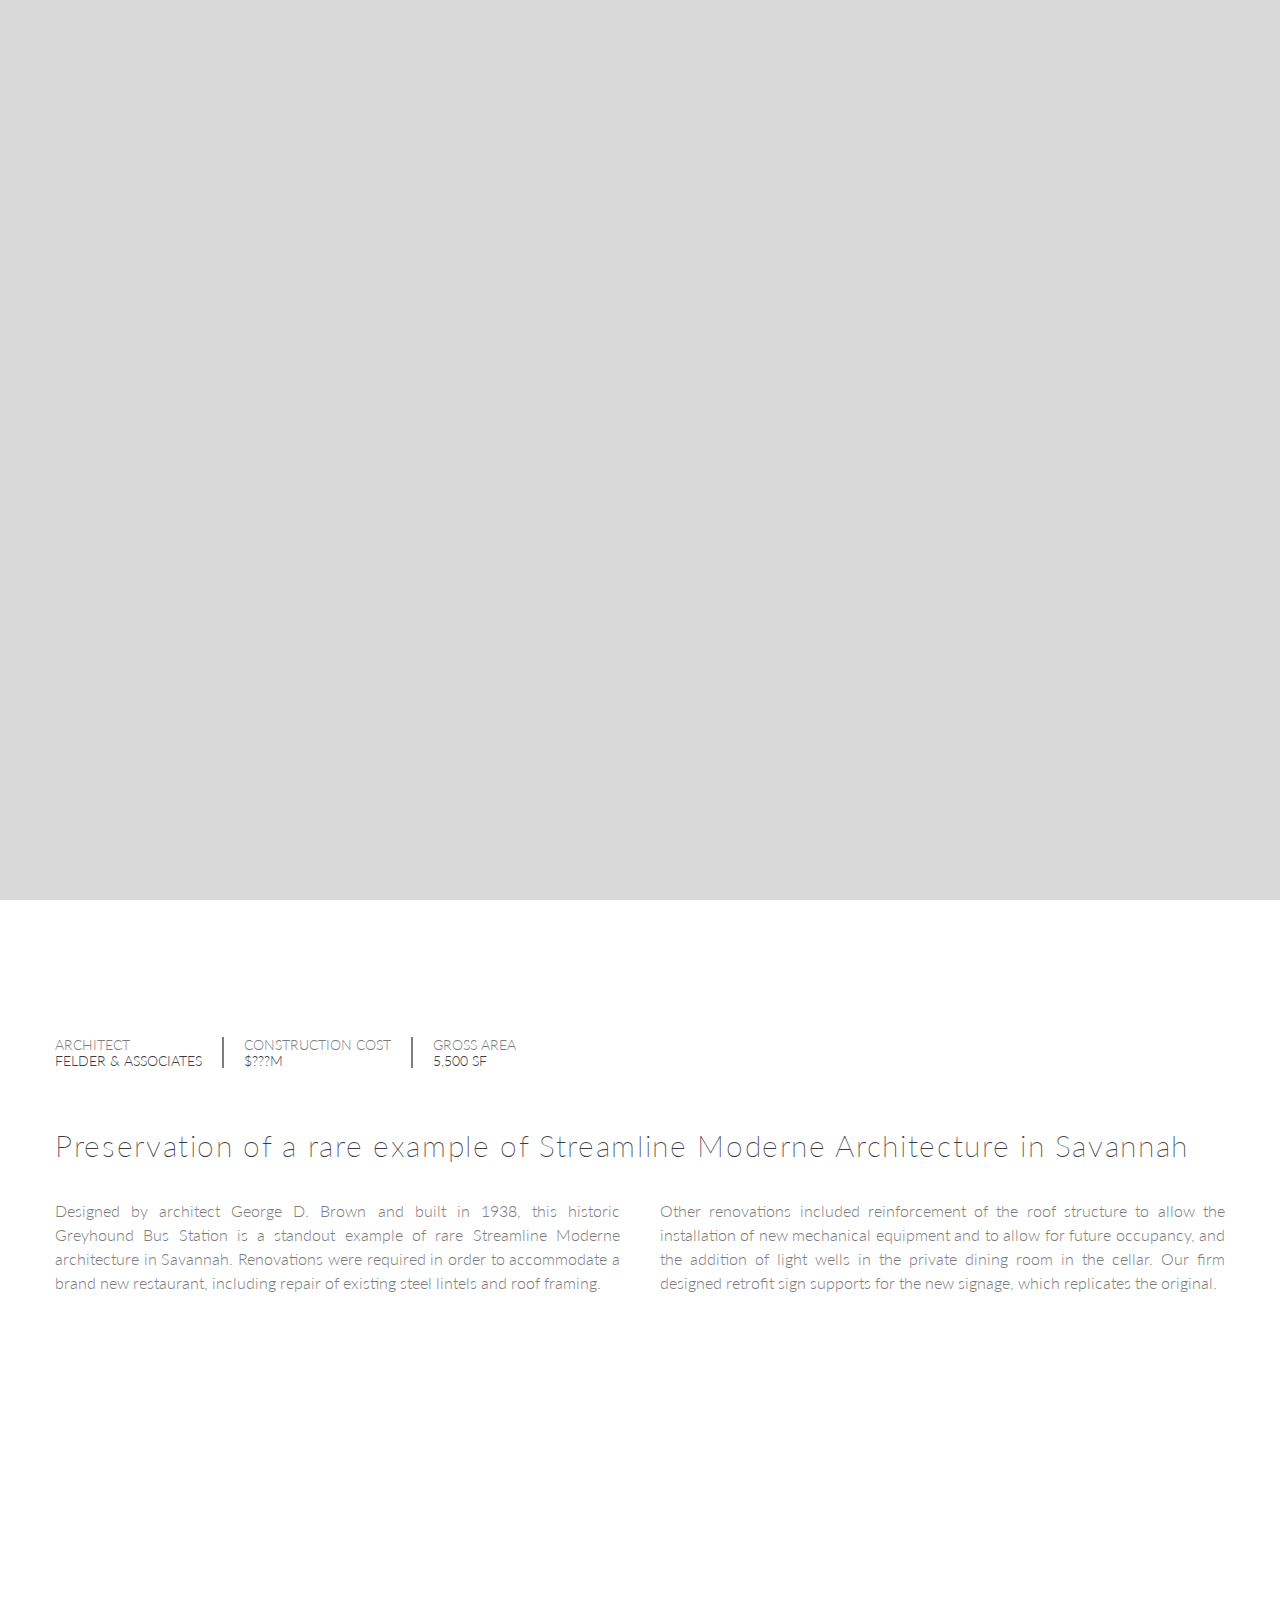
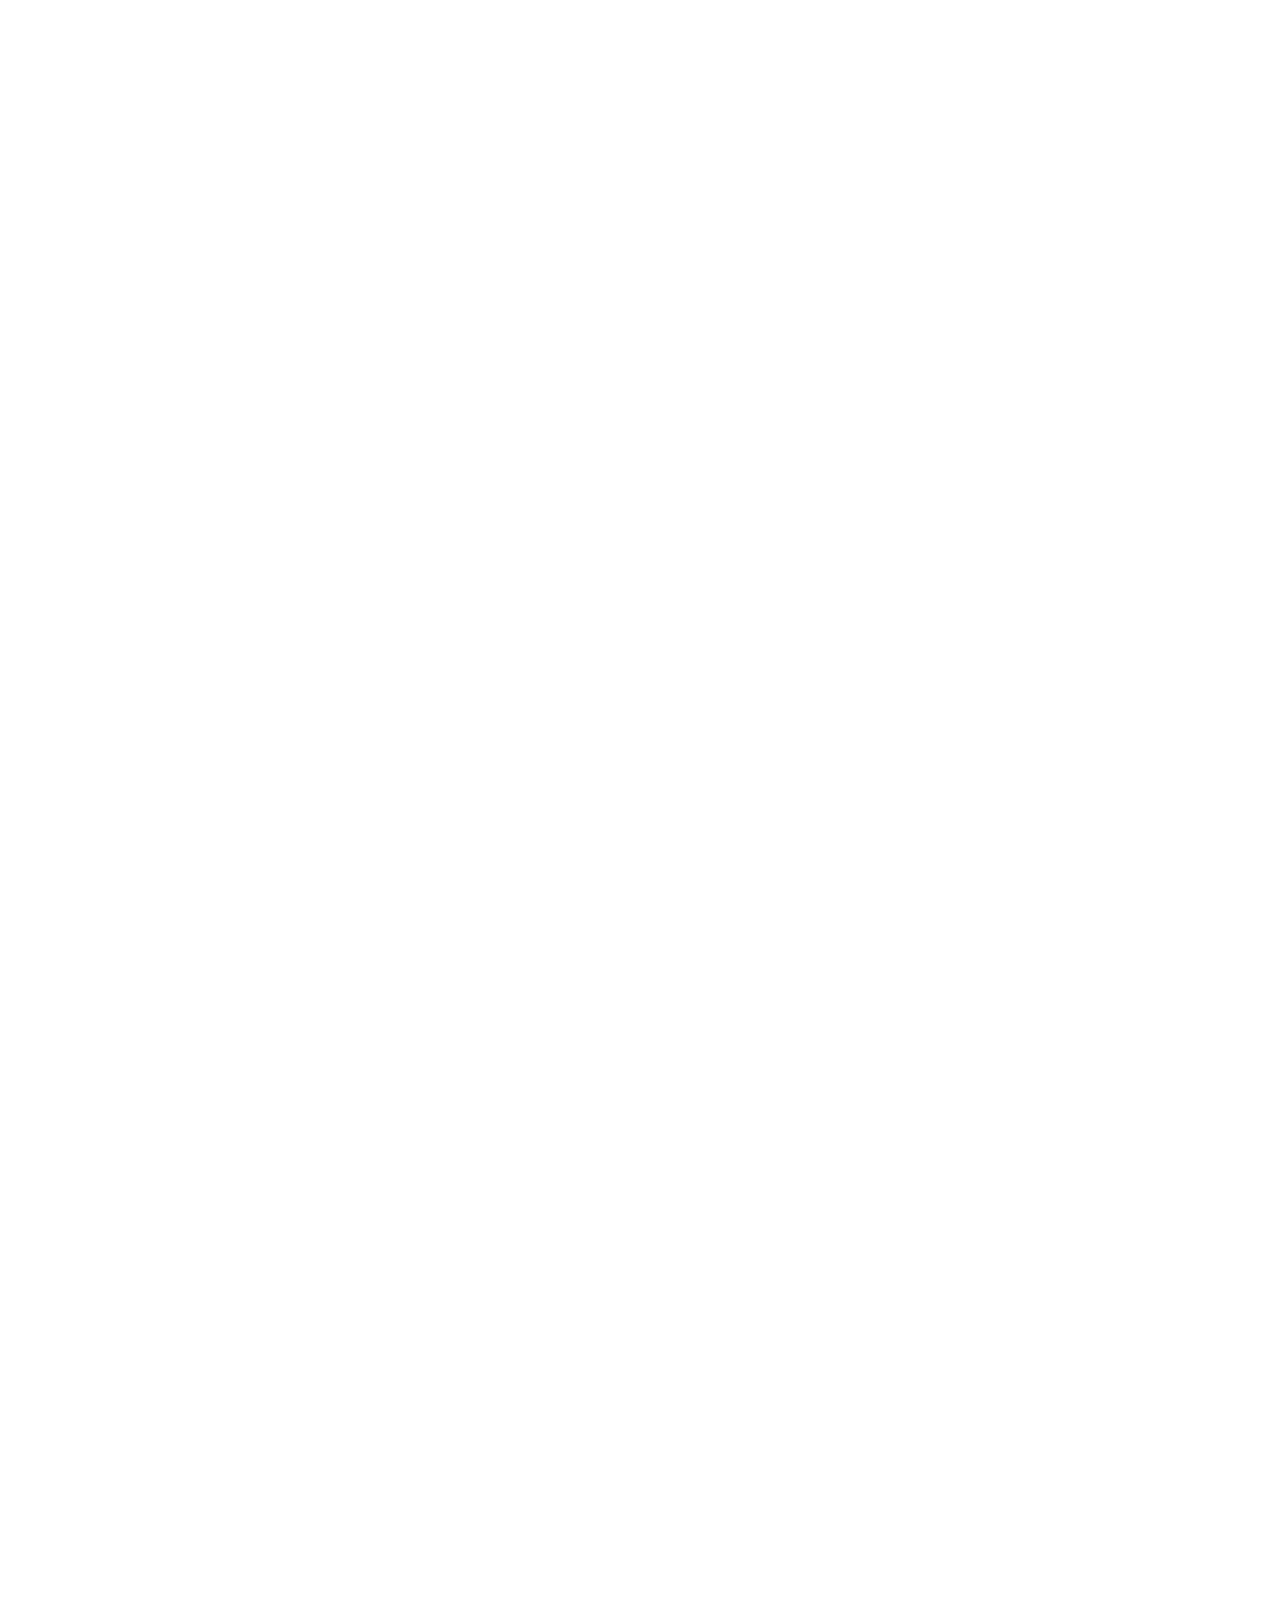
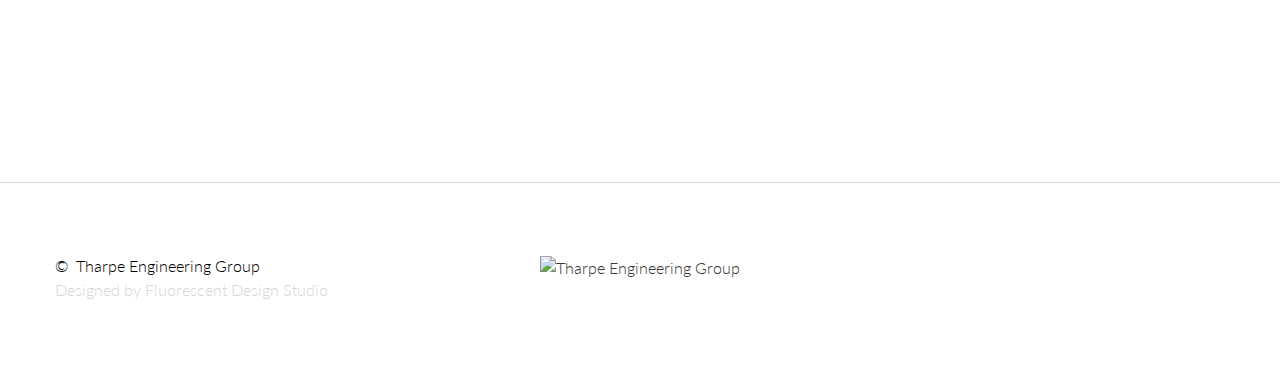
==== projects/the-grey.html @ bbf6b252 "First commit" ====
<!DOCTYPE html>
<html lang="en" class="wide smoothscroll wow-animation"><!-- InstanceBegin template="/Templates/template.dwt" codeOutsideHTMLIsLocked="false" -->
<head>
  	<!-- Site Title -->
  	<!-- InstanceBeginEditable name="doctitle" -->
  	<title>The Grey | Tharpe Engineering Group</title>
  	<!-- InstanceEndEditable -->
    <!-- InstanceBeginEditable name="metaname" -->
    <!-- InstanceEndEditable -->
	<meta name="format-detection" content="telephone=no"/>
	<meta http-equiv="x-ua-compatible" content="IE=Edge"/>
	<meta name="mobile-web-app-capable" content="yes"/>
	<meta name="apple-mobile-web-app-capable" content="yes">
	<meta name="viewport" content="width=device-width, height=device-height, initial-scale=1.0, maximum-scale=1.0, user-scalable=0"/>

  	<!-- Stylesheets -->
  	<link rel="icon" href="../images/favicon.ico" type="image/x-icon">
	<link href='//fonts.googleapis.com/css?family=Lato:200,300,600,700,800%7CPlayfair+Display:400%7CMontserrat:400' rel='stylesheet' type='text/css'>
	<link rel="stylesheet" href="../css/style.css">
    <!-- InstanceBeginEditable name="css" -->
    <link rel="stylesheet" href="../css/projects.css">
	<!-- InstanceEndEditable -->
    
    <!--JS-->
    <!-- InstanceBeginEditable name="js" -->
	<!-- InstanceEndEditable -->
        
    <!--Scripts-->
    <!-- InstanceBeginEditable name="scripts" -->
	<!-- InstanceEndEditable -->
    
    <!--Analytics-->

  	<!--[if lt IE 10]>
  	<script src="../js/html5shiv.min.js"></script>
  	<![endif]-->

	<!-- InstanceBeginEditable name="head" -->
	<!-- InstanceEndEditable -->
    
</head>

<!-- InstanceBeginEditable name="body" -->
<body class="Project" dir="ltr">
<!-- InstanceEndEditable -->
<!-- The Main Wrapper -->
<div class="page">

  	<!--For older internet explorer-->
  	<div class="old-ie" style='background: #212121; padding: 10px 0; box-shadow: 3px 3px 5px 0 rgba(0,0,0,.3); clear: both; text-align:center; position: relative; z-index:1;'>
		<a href="http://windows.microsoft.com/en-US/internet-explorer/.."> <img src="../images/ie8-panel/warning_bar_0000_us.jpg" height="42" width="820" alt="You are using an outdated browser. For a faster, safer browsing experience, upgrade for free today."/></a>
	</div>
  	<!--END block for older internet explorer-->

  	<!--========================================================
                            HEADER
  	=========================================================-->
	<!-- InstanceBeginEditable name="header" -->
    <header>
		<!-- RD Navbar -->
		<div class="rd-navbar-wrap">
			<nav class="rd-navbar active" data-rd-navbar-lg="rd-navbar-static">
				<div class="rd-navbar-inner">
					<!-- RD Navbar Panel -->
					<div class="rd-navbar-panel">

						<!-- RD Navbar Toggle -->
						<button class="rd-navbar-toggle" data-rd-navbar-toggle=".rd-navbar"><span></span></button>
						<!-- END RD Navbar Toggle -->

						<!-- RD Navbar Brand -->
						<div class="rd-navbar-brand">
							<a href="/"><img src="../images/theme/logo.png" alt="Tharpe Engineering Group"/></a>
						</div>
						<!-- END RD Navbar Brand -->

					</div>
					<!-- END RD Navbar Panel -->

					<div class="rd-navbar-nav-wrap">
						<!-- RD Navbar Nav-->
						<ul class="rd-navbar-nav">
							<li><a href="#">About</a></li>
							<li><a href="#">Projects</a></li>
							<li><a href="#">Services</a></li>
							<li><a href="#">Contact</a></li>
						</ul>
						<!-- END RD Navbar Nav -->
					</div>
				</div>
			</nav>
		</div>
		<!-- END RD Navbar -->
	</header>
    <!-- InstanceEndEditable -->
  	<!--========================================================
                            CONTENT
  	=========================================================-->
  	<!-- InstanceBeginEditable name="content" -->
  	<main class="page-content">

		<!-- Project -->
		<div id="fullpage">
         	<div class="full-slide section">
             	<div id="fixed-h1"></div>
                <div class="image" style="background-image:url(../images/projects/the-grey/the-grey-main-01.jpg)"></div>
          	</div>
            <section class="well well-1">
            	<div class="container">
                    <div class="row">
                        <div class="column">
                            <h1><span>The Grey</span></h1>
                            <ul class="facts">
                                <li>
                                    <div class="content"><span>Architect</span><br/><span class="stats">Felder &amp; Associates</span></div>
                                </li>
                                <li>
                                    <div class="content"><span>Construction Cost</span><br/><span class="stats">$???M</span></div>
                                </li>
                                <li>
                                    <div class="content"><span>Gross Area</span><br/><span class="stats">5,500 SF</span></div>
                                </li>
                            </ul>
                        </div>
                    </div>
                    <div class="row">
                        <div class="column medium-12">
                            <div class="row">
                                <div class="column medium-12">
                                    <h2 class="project-subhead">Preservation of a rare example of Streamline Moderne Architecture in Savannah</h2>
                                    <article>
                                        <p>Designed by architect George D. Brown and built in 1938, this historic Greyhound Bus Station is a standout example of rare Streamline Moderne architecture in Savannah. Renovations were required in order to accommodate a brand new restaurant, including repair of existing steel lintels and roof framing.</p> 
                                        <p>Other renovations included reinforcement of the roof structure to allow the installation of new mechanical equipment and to allow for future occupancy, and the addition of light wells in the private dining room in the cellar. Our firm designed retrofit sign supports for the new signage, which replicates the original.</p>
                                    </article>
                                </div>
                            </div>
                        </div>
                    </div>
                    <div class="row">
                        <div class="column">
                            <div class="gallery">
                                <div class="gallery-row gallery-8-4">
                                    <div style="background-image:url(../images/projects/the-grey/the-grey-01.jpg)"></div>
                                    <div style="background-image:url(../images/projects/the-grey/the-grey-02.jpg)"></div>
                                </div>
                                <div class="gallery-row gallery-4-8">
                                    <div style="background-image:url(../images/projects/the-grey/the-grey-03.jpg)"></div>
                                    <div style="background-image:url(../images/projects/the-grey/the-grey-04.jpg)"></div>
                                </div>
                                <div class="gallery-row gallery-8-4">
                                    <div style="background-image:url(../images/projects/the-grey/the-grey-05.jpg)"></div>
                                    <div style="background-image:url(../images/projects/the-grey/the-grey-06.jpg)"></div>
                                </div>
                                <div class="gallery-row gallery-4-8 last-row">
                                    <div style="background-image:url(../images/projects/the-grey/the-grey-07.jpg)"></div>
                                    <div class="last-photo" style="background-image:url(../images/projects/the-grey/the-grey-08.jpg)"></div>
                                </div>
                            </div>
                        </div>
                    </div>
                </div>
            </section>
        </div>
	</main>
  	<!-- InstanceEndEditable -->
  	<!--========================================================
                            	FOOTER
  	==========================================================-->
  	<footer class="page-footer text-center text-md-left">
		<div class="container">
			<div class="row row-sm-justify flow-offset-1">
				<div class="col-xs-12 col-sm-12 col-md-4 col-md-push-2 text-center">
					<div class="rd-navbar-brand">
						<a href="/"><img src="../images/theme/logo-bw.png" alt="Tharpe Engineering Group"/></a>
					</div>
				</div>

				<div class="col-xs-12 col-sm-12 col-md-4 col-md-push-1">
					<p class="copyright"><span class="text-default"> &copy; <span id="copyright-year"></span></span>&nbsp;<a href="/" class="nohover text-default">Tharpe Engineering Group</a><br>
						<a href="mailto:fluorescentdesignstudio@gmail.com" class="text-grayscale-lighten">Designed by Fluorescent Design Studio</a></p>
				</div>
				<div class="col-xs-12 col-sm-12 col-md-4 text-md-right col-md-push-3">
					<ul class="inline-list">
						<li><a href="#" class="icon icon-xs icon-default fa-facebook"></a></li>
					</ul>
				</div>
			</div>
		</div>
	</footer>
</div>
<!-- Core Scripts -->
<script src="../js/core.min.js"></script>
<!-- Additional Functionality Scripts -->
<script src="../js/script.js"></script>
<!-- InstanceBeginEditable name="scripts2" -->
<script type="text/javascript" src="../js/output.js"></script>
<script type="text/javascript" src="../js/bundle.js"></script>
<script type="text/javascript" src="../js/jquery.easings.min.js"></script>
<script type="text/javascript" src="../js/jquery.fullPage.js"></script>
<script type="text/javascript" src="../js/jquery.onScreen.min.js"></script>
<!-- InstanceEndEditable -->

</body>
<!-- InstanceEnd --></html>
---- css/style.css ----
@charset "UTF-8";
/*
* @package      Style
* @description  This package holds all common style declarations
*               of the site
*/
@-webkit-keyframes sprite-animation {
  from {
    background-position: 0 0;
  }
}
@keyframes sprite-animation {
  from {
    background-position: 0 0;
  }
}
/*
* @section      Normalize
*
* @description  Resets default browser styling
*
* @link         http://github.com/necolas/normalize.css
* @license      MIT license - http://opensource.org/licenses/MIT
* @version      3.0.3
* @revision     1.0
*/
html, body, div, span, applet, object, iframe,
h1, h2, h3, h4, h5, h6, p, blockquote, pre,
a, abbr, acronym, address, big, cite, code,
del, dfn, em, img, ins, kbd, q, s, samp,
small, strike, strong, sub, sup, tt, var,
b, u, i, center,
dl, dt, dd, ol, ul, li,
fieldset, form, label, legend,
table, caption, tbody, tfoot, thead, tr, th, td,
article, aside, canvas, details, embed,
figure, figcaption, footer, header, hgroup,
menu, nav, output, ruby, section, summary,
time, mark, audio, video, button, input, textarea {
  margin: 0;
  padding: 0;
  border: 0;
  font: inherit;
  vertical-align: top;
}

article, aside, details, figcaption, figure,
footer, header, hgroup, menu, nav, main, time, section {
  display: block;
}

ol, ul {
  list-style: none;
}

blockquote {
  color: #434345;
  border: none;
  font-size: 18.75px;
}

.quote-1 {
  padding: 0 0 0 55px;
  line-height: 26px;
  position: relative;
}

blockquote q {
  font-size: 17px;
  color: #9b9b9b;
  font-style: italic;
}

blockquote:before, blockquote:after,
q:before, q:after {
  content: '';
}

.quote-1:before {
  position: absolute;
  top: 13px;
  left: 0;
  content: "";
  display: inline-block;
  width: 40px;
  height: 2px;
  background-color: #b4d6f1;
}

.reveal-flex {
  display: -ms-flexbox !important;
  display: -webkit-flex !important;
  display: flex !important;
}

table {
  border-collapse: collapse;
  border-spacing: 0;
}

button, input, textarea, select {
  display: inline-block;
  -webkit-appearance: none;
  outline: none;
  color: inherit;
  overflow: visible;
  background-color: transparent;
  box-shadow: none;
  border-radius: 0;
}

button,
input[type='button'],
input[type='submit'] {
  cursor: pointer;
}

/*
* @bugfix input text-overflow padding ignore
* @affected lt IE11
*/
.lt-ie11 input {
  border-left: 1px solid transparent;
  border-right: 1px solid transparent;
  border-bottom-left-radius: 1px !important;
}

*,
*:before,
*:after {
  box-sizing: border-box;
}

a,
a[href^="tel:"],
a[href^="callto:"] {
  font: inherit;
  color: inherit;
  text-decoration: none;
}
a:focus,
a[href^="tel:"]:focus,
a[href^="callto:"]:focus {
  outline: none;
}

img {
  max-width: 100%;
  height: auto;
}
.img-thumbnail {
  border: 13px solid #25262f;
  padding: 0;
  box-shadow: 0 16px 32px 8px rgba(0, 0, 0, 0.2);
}

.thumbnail-gallery {
  position: relative;
  margin-bottom: 0;
}

.thumbnail-gallery img {
  width: 100%;
  height: auto;
}

.thumbnail-gallery img {
  position: relative;
  transition: 350ms;
}

.thumbnail-gallery:hover img {
  box-shadow: 0 5px 23px 0 rgba(0, 0, 0, 0.15);
  -webkit-transform: scale(1.05);
  transform: scale(1.05);
  will-change: contents;
  z-index: 2;
}

.thumbnail-variant-2 {
  position: relative;
  max-width: 352px;
  margin-left: auto;
  margin-right: auto;
}
.thumbnail-variant-2 img {
  display: inline-block;
  width: 100%;
  height: auto;
  box-shadow: 0 16px 32px 8px rgba(0, 0, 0, 0.2);
}
@media (min-width: 1200px) {
  .thumbnail-variant-2 img {
    width: auto;
  }
}
.thumbnail-variant-2 .caption {
  position: relative;
  padding: 22px 15px 26px 15px;
  max-height: 159px;
  background-color: #fff;
}
@media (min-width: 1200px) {
  .thumbnail-variant-2 .caption {
    position: absolute;
    bottom: -52px;
    right: 0;
    display: -ms-flexbox;
    display: -webkit-flex;
    display: flex;
    -webkit-flex-direction: column;
    -ms-flex-direction: column;
    flex-direction: column;
    -webkit-justify-content: center;
    -ms-flex-pack: center;
    justify-content: center;
    width: 263px;
    padding: 22px 15px 26px 40px;
  }
}

.caption a:hover, .caption a:focus {
  color: #b4d6f1;
  text-decoration: none;
}

.caption p {
  margin: 5px 0px 0px 0px;
}

.caption hr {
  margin: 10px 0px 0px 0px;
  width: 100px;
  display: inline-block;
  border: none;
  border-top: 2px solid #b4d6f1;
}


.range-condensed {
  margin-left: 0;
  margin-right: 0;
}

@media (min-width: 480px) {
  .range {
    display: -ms-flexbox;
    display: -webkit-flex;
    display: flex;
    -ms-flex: 0 1 auto;
    -webkit-flex: 0 1 auto;
    flex: 0 1 auto;
    -webkit-flex-direction: row;
    -ms-flex-direction: row;
    flex-direction: row;
    -webkit-flex-wrap: wrap;
    -ms-flex-wrap: wrap;
    flex-wrap: wrap;
  }
}

a, button, input {
  transition: .3s all ease;
}

/*
* @section      Page Layouts
* @description  This section holds style declarations of all
*               included page layouts
*/
.page {
  overflow: hidden;
}

/*
* @subsection Boxed Layout
*/
html.boxed body {
  background: #444;
}
html.boxed .page {
  background: #fff;
  box-shadow: 0 0 0 rgba(0, 0, 0, 0.12), 3px 4px 8px 0px rgba(0, 0, 0, 0.11);
  max-width: 1920px;
  margin-left: auto;
  margin-right: auto;
}

/*
* @section      TM Grid System
*
* @description  A powerful and flexible css flex grid system
*
* @author       Evgeniy Gusarov
* @link         https://ua.linkedin.com/pub/evgeniy-gusarov/8a/a40/54a
* @version      1.0.0
*/
.container {
  margin-right: auto;
  margin-left: auto;
  padding-left: 15px;
  padding-right: 15px;
  min-width: 300px;
  max-width: 480px;
}
@media (min-width: 768px) {
  .container {
    max-width: 750px;
  }
}
@media (min-width: 992px) {
  .container {
    max-width: 970px;
  }
}
@media (min-width: 1200px) {
  .container {
    max-width: 1200px;
  }
}

.container-fluid {
  margin-right: auto;
  margin-left: auto;
  padding-left: 30px;
  padding-right: 30px;
  max-width: 2048px;
}

.row {
  margin-left: -15px;
  margin-right: -15px;
}

[class*='col-'] {
  padding-left: 15px;
  padding-right: 15px;
}

html.lt-ie10 * + [class*='col-'],
html.lt-ie10 * + .row,
* + [class*='col-'],
* + .row {
  margin-top: 30px;
}

html.lt-ie10 .row-no-gutter, .row-no-gutter {
  margin-left: 0;
  margin-right: 0;
}
html.lt-ie10 .row-no-gutter > [class*='col'], .row-no-gutter > [class*='col'] {
  padding-left: 0;
  padding-right: 0;
}
html.lt-ie10 .row-no-gutter > * + [class*='col'], .row-no-gutter > * + [class*='col'] {
  margin-top: 0;
}

@media (min-width: 480px) {
  * + [class*='col-xs-'] {
    margin-top: 0;
  }

  .row {
    display: -ms-flexbox;
    display: -webkit-flex;
    display: flex;
    -ms-flex: 0 1 auto;
    -webkit-flex: 0 1 auto;
    flex: 0 1 auto;
    -webkit-flex-direction: row;
    -ms-flex-direction: row;
    flex-direction: row;
    -webkit-flex-wrap: wrap;
    -ms-flex-wrap: wrap;
    -ms-flex-flow: row wrap;
    flex-wrap: wrap;
  }

  .row > [class*='col'] {
    -ms-flex: 0 0 auto;
    -webkit-flex: 0 0 auto;
    flex: 0 0 auto;
	-webkit-flex-basis: 100%;
    -ms-flex-preferred-size: 100%;
    flex-basis: 100%;
    max-width: 100%;
  }

  .row-xs-center {
    -webkit-justify-content: center;
    -ms-flex-pack: center;
    justify-content: center;
  }

  .row-xs-left {
    -webkit-justify-content: flex-start;
    -ms-flex-pack: start;
    justify-content: flex-start;
  }

  .row-xs-right {
    -webkit-justify-content: flex-end;
    -ms-flex-pack: end;
    justify-content: flex-end;
  }

  .row-xs-justify {
    -webkit-justify-content: space-between;
    -ms-flex-pack: justify;
    justify-content: space-between;
  }

  .row-xs-around {
    -webkit-justify-content: space-around;
    -ms-flex-pack: distribute;
    justify-content: space-around;
  }

  .row-xs-top {
    -webkit-align-items: flex-start;
    -ms-flex-align: start;
    align-items: flex-start;
  }

  .row-xs {
    -webkit-flex-direction: row;
    -ms-flex-direction: row;
    flex-direction: row;
  }

  .row-xs-reverse {
    -webkit-flex-direction: row-reverse;
    -ms-flex-direction: row-reverse;
    flex-direction: row-reverse;
  }

  .row-xs-middle {
    -webkit-align-items: center;
    -ms-flex-align: center;
    align-items: center;
  }

  .row-xs-bottom {
    -webkit-align-items: flex-end;
    -ms-flex-align: end;
    align-items: flex-end;
  }

  .col-xs-top {
    -webkit-align-self: flex-start;
    -ms-flex-item-align: start;
    align-self: flex-start;
  }

  .col-xs-middle {
    -webkit-align-self: center;
    -ms-flex-item-align: center;
    align-self: center;
  }

  .col-xs-bottom {
    -webkit-align-self: flex-end;
    -ms-flex-item-align: end;
    align-self: flex-end;
  }

  .row > .col-xs-preffix-0 {
    margin-left: 0%;
  }
  .row > .col-xs-1 {
    -webkit-flex-basis: 8.33333%;
    -ms-flex-preferred-size: 8.33333%;
    flex-basis: 8.33333%;
    max-width: 8.33333%;
  }
  .row > .col-xs-preffix-1 {
    margin-left: 8.33333%;
  }
  .row > .col-xs-push-1 {
    -webkit-order: 1;
    -ms-flex-order: 1;
    order: 1;
  }
  .row > .col-xs-2 {
    -webkit-flex-basis: 16.66667%;
    -ms-flex-preferred-size: 16.66667%;
    flex-basis: 16.66667%;
    max-width: 16.66667%;
  }
  .row > .col-xs-preffix-2 {
    margin-left: 16.66667%;
  }
  .row > .col-xs-push-2 {
    -webkit-order: 2;
    -ms-flex-order: 2;
    order: 2;
  }
  .row > .col-xs-3 {
    -webkit-flex-basis: 25%;
    -ms-flex-preferred-size: 25%;
    flex-basis: 25%;
    max-width: 25%;
  }
  .row > .col-xs-preffix-3 {
    margin-left: 25%;
  }
  .row > .col-xs-push-3 {
    -webkit-order: 3;
    -ms-flex-order: 3;
    order: 3;
  }
  .row > .col-xs-4 {
    -webkit-flex-basis: 33.33334%;
    -ms-flex-preferred-size: 33.33334%;
    flex-basis: 33.33334%;
    max-width: 33.33334%;
  }
  .row > .col-xs-preffix-4 {
    margin-left: 33.33333%;
  }
  .row > .col-xs-push-4 {
    -webkit-order: 4;
    -ms-flex-order: 4;
    order: 4;
  }
  .row > .col-xs-5 {
    -webkit-flex-basis: 41.66667%;
    -ms-flex-preferred-size: 41.66667%;
    flex-basis: 41.66667%;
    max-width: 41.66667%;
  }
  .row > .col-xs-preffix-5 {
    margin-left: 41.66667%;
  }
  .row > .col-xs-push-5 {
    -webkit-order: 5;
    -ms-flex-order: 5;
    order: 5;
  }
  .row > .col-xs-6 {
    -webkit-flex-basis: 50%;
    -ms-flex-preferred-size: 50%;
    flex-basis: 50%;
    max-width: 50%;
  }
  .row > .col-xs-preffix-6 {
    margin-left: 50%;
  }
  .row > .col-xs-push-6 {
    -webkit-order: 6;
    -ms-flex-order: 6;
    order: 6;
  }
  .row > .col-xs-7 {
    -webkit-flex-basis: 58.33333%;
    -ms-flex-preferred-size: 58.33333%;
    flex-basis: 58.33333%;
    max-width: 58.33333%;
  }
  .row > .col-xs-preffix-7 {
    margin-left: 58.33333%;
  }
  .row > .col-xs-push-7 {
    -webkit-order: 7;
    -ms-flex-order: 7;
    order: 7;
  }
  .row > .col-xs-8 {
    -webkit-flex-basis: 66.66667%;
    -ms-flex-preferred-size: 66.66667%;
    flex-basis: 66.66667%;
    max-width: 66.66667%;
  }
  .row > .col-xs-preffix-8 {
    margin-left: 66.66667%;
  }
  .row > .col-xs-push-8 {
    -webkit-order: 8;
    -ms-flex-order: 8;
    order: 8;
  }
  .row > .col-xs-9 {
    -webkit-flex-basis: 75%;
    -ms-flex-preferred-size: 75%;
    flex-basis: 75%;
    max-width: 75%;
  }
  .row > .col-xs-preffix-9 {
    margin-left: 75%;
  }
  .row > .col-xs-push-9 {
    -webkit-order: 9;
    -ms-flex-order: 9;
    order: 9;
  }
  .row > .col-xs-10 {
    -webkit-flex-basis: 83.33333%;
    -ms-flex-preferred-size: 83.33333%;
    flex-basis: 83.33333%;
    max-width: 83.33333%;
  }
  .row > .col-xs-preffix-10 {
    margin-left: 83.33333%;
  }
  .row > .col-xs-push-10 {
    -webkit-order: 10;
    -ms-flex-order: 10;
    order: 10;
  }
  .row > .col-xs-11 {
    -webkit-flex-basis: 91.66667%;
    -ms-flex-preferred-size: 91.66667%;
    flex-basis: 91.66667%;
    max-width: 91.66667%;
  }
  .row > .col-xs-preffix-11 {
    margin-left: 91.66667%;
  }
  .row > .col-xs-push-11 {
    -webkit-order: 11;
    -ms-flex-order: 11;
    order: 11;
  }
  .row > .col-xs-12 {
    -webkit-flex-basis: 100%;
    -ms-flex-preferred-size: 100%;
    flex-basis: 100%;
    max-width: 100%;
  }
  .row > .col-xs-preffix-12 {
    margin-left: 100%;
  }
  .row > .col-xs-push-12 {
    -webkit-order: 12;
    -ms-flex-order: 12;
    order: 12;
  }
}
@media (min-width: 768px) {
  * + [class*='col-sm-'] {
    margin-top: 0;
  }

  .row-sm-center {
    -webkit-justify-content: center;
    -ms-flex-pack: center;
    justify-content: center;
  }

  .row-sm-left {
    -webkit-justify-content: flex-start;
    -ms-flex-pack: start;
    justify-content: flex-start;
  }

  .row-sm-right {
    -webkit-justify-content: flex-end;
    -ms-flex-pack: end;
    justify-content: flex-end;
  }

  .row-sm-justify {
    -webkit-justify-content: space-between;
    -ms-flex-pack: justify;
    justify-content: space-between;
  }

  .row-sm-around {
    -webkit-justify-content: space-around;
    -ms-flex-pack: distribute;
    justify-content: space-around;
  }

  .row-sm-top {
    -webkit-align-items: flex-start;
    -ms-flex-align: start;
    align-items: flex-start;
  }

  .row-sm {
    -webkit-flex-direction: row;
    -ms-flex-direction: row;
    flex-direction: row;
  }

  .row-sm-reverse {
    -webkit-flex-direction: row-reverse;
    -ms-flex-direction: row-reverse;
    flex-direction: row-reverse;
  }

  .row-sm-middle {
    -webkit-align-items: center;
    -ms-flex-align: center;
    align-items: center;
  }

  .row-sm-bottom {
    -webkit-align-items: flex-end;
    -ms-flex-align: end;
    align-items: flex-end;
  }

  .col-sm-top {
    -webkit-align-self: flex-start;
    -ms-flex-item-align: start;
    align-self: flex-start;
  }

  .col-sm-middle {
    -webkit-align-self: center;
    -ms-flex-item-align: center;
    align-self: center;
  }

  .col-sm-bottom {
    -webkit-align-self: flex-end;
    -ms-flex-item-align: end;
    align-self: flex-end;
  }

  .row > .col-sm-preffix-0 {
    margin-left: 0%;
  }
  .row > .col-sm-1 {
    -webkit-flex-basis: 8.33333%;
    -ms-flex-preferred-size: 8.33333%;
    flex-basis: 8.33333%;
    max-width: 8.33333%;
  }
  .row > .col-sm-preffix-1 {
    margin-left: 8.33333%;
  }
  .row > .col-sm-push-1 {
    -webkit-order: 1;
    -ms-flex-order: 1;
    order: 1;
  }
  .row > .col-sm-2 {
    -webkit-flex-basis: 16.66667%;
    -ms-flex-preferred-size: 16.66667%;
    flex-basis: 16.66667%;
    max-width: 16.66667%;
  }
  .row > .col-sm-preffix-2 {
    margin-left: 16.66667%;
  }
  .row > .col-sm-push-2 {
    -webkit-order: 2;
    -ms-flex-order: 2;
    order: 2;
  }
  .row > .col-sm-3 {
    -webkit-flex-basis: 25%;
    -ms-flex-preferred-size: 25%;
    flex-basis: 25%;
    max-width: 25%;
  }
  .row > .col-sm-preffix-3 {
    margin-left: 25%;
  }
  .row > .col-sm-push-3 {
    -webkit-order: 3;
    -ms-flex-order: 3;
    order: 3;
  }
  .row > .col-sm-4 {
    -webkit-flex-basis: 33.33334%;
    -ms-flex-preferred-size: 33.33334%;
    flex-basis: 33.33334%;
    max-width: 33.33334%;
  }
  .row > .col-sm-preffix-4 {
    margin-left: 33.33333%;
  }
  .row > .col-sm-push-4 {
    -webkit-order: 4;
    -ms-flex-order: 4;
    order: 4;
  }
  .row > .col-sm-5 {
    -webkit-flex-basis: 41.66667%;
    -ms-flex-preferred-size: 41.66667%;
    flex-basis: 41.66667%;
    max-width: 41.66667%;
  }
  .row > .col-sm-preffix-5 {
    margin-left: 41.66667%;
  }
  .row > .col-sm-push-5 {
    -webkit-order: 5;
    -ms-flex-order: 5;
    order: 5;
  }
  .row > .col-sm-6 {
    -webkit-flex-basis: 50%;
    -ms-flex-preferred-size: 50%;
    flex-basis: 50%;
    max-width: 50%;
    display: inline-block !important;
  }
  .row > .col-sm-preffix-6 {
    margin-left: 50%;
  }
  .row > .col-sm-push-6 {
    -webkit-order: 6;
    -ms-flex-order: 6;
    order: 6;
  }
  .row > .col-sm-7 {
    -webkit-flex-basis: 58.33333%;
    -ms-flex-preferred-size: 58.33333%;
    flex-basis: 58.33333%;
    max-width: 58.33333%;
  }
  .row > .col-sm-preffix-7 {
    margin-left: 58.33333%;
  }
  .row > .col-sm-push-7 {
    -webkit-order: 7;
    -ms-flex-order: 7;
    order: 7;
  }
  .row > .col-sm-8 {
    -webkit-flex-basis: 66.66667%;
    -ms-flex-preferred-size: 66.66667%;
    flex-basis: 66.66667%;
    max-width: 66.66667%;
  }
  .row > .col-sm-preffix-8 {
    margin-left: 66.66667%;
  }
  .row > .col-sm-push-8 {
    -webkit-order: 8;
    -ms-flex-order: 8;
    order: 8;
  }
  .row > .col-sm-9 {
    -webkit-flex-basis: 75%;
    -ms-flex-preferred-size: 75%;
    flex-basis: 75%;
    max-width: 75%;
  }
  .row > .col-sm-preffix-9 {
    margin-left: 75%;
  }
  .row > .col-sm-push-9 {
    -webkit-order: 9;
    -ms-flex-order: 9;
    order: 9;
  }
  .row > .col-sm-10 {
    -webkit-flex-basis: 83.33333%;
    -ms-flex-preferred-size: 83.33333%;
    flex-basis: 83.33333%;
    max-width: 83.33333%;
  }
  .row > .col-sm-preffix-10 {
    margin-left: 83.33333%;
  }
  .row > .col-sm-push-10 {
    -webkit-order: 10;
    -ms-flex-order: 10;
    order: 10;
  }
  .row > .col-sm-11 {
    -webkit-flex-basis: 91.66667%;
    -ms-flex-preferred-size: 91.66667%;
    flex-basis: 91.66667%;
    max-width: 91.66667%;
  }
  .row > .col-sm-preffix-11 {
    margin-left: 91.66667%;
  }
  .row > .col-sm-push-11 {
    -webkit-order: 11;
    -ms-flex-order: 11;
    order: 11;
  }
  .row > .col-sm-12 {
    -webkit-flex-basis: 100%;
    -ms-flex-preferred-size: 100%;
    flex-basis: 100%;
    max-width: 100%;
  }
  .row > .col-sm-preffix-12 {
    margin-left: 100%;
  }
  .row > .col-sm-push-12 {
    -webkit-order: 12;
    -ms-flex-order: 12;
    order: 12;
  }
}
@media (min-width: 992px) {
  * + [class*='col-md-'] {
    margin-top: 0;
  }

  .row-md-center {
    -webkit-justify-content: center;
    -ms-flex-pack: center;
    justify-content: center;
  }

  .row-md-left {
    -webkit-justify-content: flex-start;
    -ms-flex-pack: start;
    justify-content: flex-start;
  }

  .row-md-right {
    -webkit-justify-content: flex-end;
    -ms-flex-pack: end;
    justify-content: flex-end;
  }

  .row-md-justify {
    -webkit-justify-content: space-between;
    -ms-flex-pack: justify;
    justify-content: space-between;
  }

  .row-md-around {
    -webkit-justify-content: space-around;
    -ms-flex-pack: distribute;
    justify-content: space-around;
  }

  .row-md-top {
    -webkit-align-items: flex-start;
    -ms-flex-align: start;
    align-items: flex-start;
  }

  .row-md {
    -webkit-flex-direction: row;
    -ms-flex-direction: row;
    flex-direction: row;
  }

  .row-md-reverse {
    -webkit-flex-direction: row-reverse;
    -ms-flex-direction: row-reverse;
    flex-direction: row-reverse;
  }

  .row-md-middle {
    -webkit-align-items: center;
    -ms-flex-align: center;
    align-items: center;
  }

  .row-md-bottom {
    -webkit-align-items: flex-end;
    -ms-flex-align: end;
    align-items: flex-end;
  }

  .col-md-top {
    -webkit-align-self: flex-start;
    -ms-flex-item-align: start;
    align-self: flex-start;
  }

  .col-md-middle {
    -webkit-align-self: center;
    -ms-flex-item-align: center;
    align-self: center;
  }

  .col-md-bottom {
    -webkit-align-self: flex-end;
    -ms-flex-item-align: end;
    align-self: flex-end;
  }

  .row > .col-md-preffix-0 {
    margin-left: 0%;
  }
  .row > .col-md-1 {
    -webkit-flex-basis: 8.33333%;
    -ms-flex-preferred-size: 8.33333%;
    flex-basis: 8.33333%;
    max-width: 8.33333%;
  }
  .row > .col-md-preffix-1 {
    margin-left: 8.33333%;
  }
  .row > .col-md-push-1 {
    -webkit-order: 1;
    -ms-flex-order: 1;
    order: 1;
  }
  .row > .col-md-2 {
    -webkit-flex-basis: 16.66667%;
    -ms-flex-preferred-size: 16.66667%;
    flex-basis: 16.66667%;
    max-width: 16.66667%;
  }
  .row > .col-md-preffix-2 {
    margin-left: 16.66667%;
  }
  .row > .col-md-push-2 {
    -webkit-order: 2;
    -ms-flex-order: 2;
    order: 2;
  }
  .row > .col-md-3 {
    -webkit-flex-basis: 25%;
    -ms-flex-preferred-size: 25%;
    flex-basis: 25%;
    max-width: 25%;
  }
  .row > .col-md-preffix-3 {
    margin-left: 25%;
  }
  .row > .col-md-push-3 {
    -webkit-order: 3;
    -ms-flex-order: 3;
    order: 3;
  }
  .row > .col-md-4 {
    -webkit-flex-basis: 33.33334%;
    -ms-flex-preferred-size: 33.33334%;
    flex-basis: 33.33334%;
    max-width: 33.33334%;
  }
  .row > .col-md-preffix-4 {
    margin-left: 33.33333%;
  }
  .row > .col-md-push-4 {
    -webkit-order: 4;
    -ms-flex-order: 4;
    order: 4;
  }
  .row > .col-md-5 {
    -webkit-flex-basis: 41.66667%;
    -ms-flex-preferred-size: 41.66667%;
    flex-basis: 41.66667%;
    max-width: 41.66667%;
  }
  .row > .col-md-preffix-5 {
    margin-left: 41.66667%;
  }
  .row > .col-md-push-5 {
    -webkit-order: 5;
    -ms-flex-order: 5;
    order: 5;
  }
  .row > .col-md-6 {
    -webkit-flex-basis: 50%;
    -ms-flex-preferred-size: 50%;
    flex-basis: 50%;
    max-width: 50%;
  }
  .row > .col-md-preffix-6 {
    margin-left: 50%;
  }
  .row > .col-md-push-6 {
    -webkit-order: 6;
    -ms-flex-order: 6;
    order: 6;
  }
  .row > .col-md-7 {
    -webkit-flex-basis: 58.33333%;
    -ms-flex-preferred-size: 58.33333%;
    flex-basis: 58.33333%;
    max-width: 58.33333%;
  }
  .row > .col-md-preffix-7 {
    margin-left: 58.33333%;
  }
  .row > .col-md-push-7 {
    -webkit-order: 7;
    -ms-flex-order: 7;
    order: 7;
  }
  .row > .col-md-8 {
    -webkit-flex-basis: 66.66667%;
    -ms-flex-preferred-size: 66.66667%;
    flex-basis: 66.66667%;
    max-width: 66.66667%;
  }
  .row > .col-md-preffix-8 {
    margin-left: 66.66667%;
  }
  .row > .col-md-push-8 {
    -webkit-order: 8;
    -ms-flex-order: 8;
    order: 8;
  }
  .row > .col-md-9 {
    -webkit-flex-basis: 75%;
    -ms-flex-preferred-size: 75%;
    flex-basis: 75%;
    max-width: 75%;
  }
  .row > .col-md-preffix-9 {
    margin-left: 75%;
  }
  .row > .col-md-push-9 {
    -webkit-order: 9;
    -ms-flex-order: 9;
    order: 9;
  }
  .row > .col-md-10 {
    -webkit-flex-basis: 83.33333%;
    -ms-flex-preferred-size: 83.33333%;
    flex-basis: 83.33333%;
    max-width: 83.33333%;
  }
  .row > .col-md-preffix-10 {
    margin-left: 83.33333%;
  }
  .row > .col-md-push-10 {
    -webkit-order: 10;
    -ms-flex-order: 10;
    order: 10;
  }
  .row > .col-md-11 {
    -webkit-flex-basis: 91.66667%;
    -ms-flex-preferred-size: 91.66667%;
    flex-basis: 91.66667%;
    max-width: 91.66667%;
  }
  .row > .col-md-preffix-11 {
    margin-left: 91.66667%;
  }
  .row > .col-md-push-11 {
    -webkit-order: 11;
    -ms-flex-order: 11;
    order: 11;
  }
  .row > .col-md-12 {
    -webkit-flex-basis: 100%;
    -ms-flex-preferred-size: 100%;
    flex-basis: 100%;
    max-width: 100%;
  }
  .row > .col-md-preffix-12 {
    margin-left: 100%;
  }
  .row > .col-md-push-12 {
    -webkit-order: 12;
    -ms-flex-order: 12;
    order: 12;
  }
}
@media (min-width: 1200px) {
  * + [class*='col-lg-'] {
    margin-top: 0;
  }

  .row-lg-center {
    -webkit-justify-content: center;
    -ms-flex-pack: center;
    justify-content: center;
  }

  .row-lg-left {
    -webkit-justify-content: flex-start;
    -ms-flex-pack: start;
    justify-content: flex-start;
  }

  .row-lg-right {
    -webkit-justify-content: flex-end;
    -ms-flex-pack: end;
    justify-content: flex-end;
  }

  .row-lg-justify {
    -webkit-justify-content: space-between;
    -ms-flex-pack: justify;
    justify-content: space-between;
  }

  .row-lg-around {
    -webkit-justify-content: space-around;
    -ms-flex-pack: distribute;
    justify-content: space-around;
  }

  .row-lg-top {
    -webkit-align-items: flex-start;
    -ms-flex-align: start;
    align-items: flex-start;
  }

  .row-lg {
    -webkit-flex-direction: row;
    -ms-flex-direction: row;
    flex-direction: row;
  }

  .row-lg-reverse {
    -webkit-flex-direction: row-reverse;
    -ms-flex-direction: row-reverse;
    flex-direction: row-reverse;
  }

  .row-lg-middle {
    -webkit-align-items: center;
    -ms-flex-align: center;
    align-items: center;
  }

  .row-lg-bottom {
    -webkit-align-items: flex-end;
    -ms-flex-align: end;
    align-items: flex-end;
  }

  .col-lg-top {
    -webkit-align-self: flex-start;
    -ms-flex-item-align: start;
    align-self: flex-start;
  }

  .col-lg-middle {
    -webkit-align-self: center;
    -ms-flex-item-align: center;
    align-self: center;
  }

  .col-lg-bottom {
    -webkit-align-self: flex-end;
    -ms-flex-item-align: end;
    align-self: flex-end;
  }

  .row > .col-lg-preffix-0 {
    margin-left: 0%;
  }
  .row > .col-lg-preffix-1 {
    margin-left: 8.33333%;
  }
  .row > .col-lg-push-1 {
    -webkit-order: 1;
    -ms-flex-order: 1;
    order: 1;
  }
  .row > .col-lg-2 {
    -webkit-flex-basis: 16.66667%;
    -ms-flex-preferred-size: 16.66667%;
    flex-basis: 16.66667%;
    max-width: 16.66667%;
  }
  .row > .col-lg-preffix-2 {
    margin-left: 16.66667%;
  }
  .row > .col-lg-push-2 {
    -webkit-order: 2;
    -ms-flex-order: 2;
    order: 2;
  }
  .row > .col-lg-3 {
    -webkit-flex-basis: 25%;
    -ms-flex-preferred-size: 25%;
    flex-basis: 25%;
    max-width: 25%;
  }
  .row > .col-lg-preffix-3 {
    margin-left: 25%;
  }
  .row > .col-lg-push-3 {
    -webkit-order: 3;
    -ms-flex-order: 3;
    order: 3;
  }
  .row > .col-lg-4 {
    -webkit-flex-basis: 33.33334%;
    -ms-flex-preferred-size: 33.33334%;
    flex-basis: 33.33334%;
    max-width: 33.33334%;
  }
  .row > .col-lg-preffix-4 {
    margin-left: 33.33333%;
  }
  .row > .col-lg-push-4 {
    -webkit-order: 4;
    -ms-flex-order: 4;
    order: 4;
  }
  .row > .col-lg-5 {
    -webkit-flex-basis: 41.66667%;
    -ms-flex-preferred-size: 41.66667%;
    flex-basis: 41.66667%;
    max-width: 41.66667%;
  }
  .row > .col-lg-preffix-5 {
    margin-left: 41.66667%;
  }
  .row > .col-lg-push-5 {
    -webkit-order: 5;
    -ms-flex-order: 5;
    order: 5;
  }
  .row > .col-lg-6 {
    -webkit-flex-basis: 50%;
    -ms-flex-preferred-size: 50%;
    flex-basis: 50%;
    max-width: 50%;
  }
  .row > .col-lg-preffix-6 {
    margin-left: 50%;
  }
  .row > .col-lg-push-6 {
    -webkit-order: 6;
    -ms-flex-order: 6;
    order: 6;
  }
  .row > .col-lg-7 {
    -webkit-flex-basis: 58.33333%;
    -ms-flex-preferred-size: 58.33333%;
    flex-basis: 58.33333%;
    max-width: 58.33333%;
  }
  .row > .col-lg-preffix-7 {
    margin-left: 58.33333%;
  }
  .row > .col-lg-push-7 {
    -webkit-order: 7;
    -ms-flex-order: 7;
    order: 7;
  }
  .row > .col-lg-8 {
    -webkit-flex-basis: 66.66667%;
    -ms-flex-preferred-size: 66.66667%;
    flex-basis: 66.66667%;
    max-width: 66.66667%;
  }
  .row > .col-lg-preffix-8 {
    margin-left: 66.66667%;
  }
  .row > .col-lg-push-8 {
    -webkit-order: 8;
    -ms-flex-order: 8;
    order: 8;
  }
  .row > .col-lg-9 {
    -webkit-flex-basis: 75%;
    -ms-flex-preferred-size: 75%;
    flex-basis: 75%;
    max-width: 75%;
  }
  .row > .col-lg-preffix-9 {
    margin-left: 75%;
  }
  .row > .col-lg-push-9 {
    -webkit-order: 9;
    -ms-flex-order: 9;
    order: 9;
  }
  .row > .col-lg-10 {
    -webkit-flex-basis: 83.33333%;
    -ms-flex-preferred-size: 83.33333%;
    flex-basis: 83.33333%;
    max-width: 83.33333%;
  }
  .row > .col-lg-preffix-10 {
    margin-left: 83.33333%;
  }
  .row > .col-lg-push-10 {
    -webkit-order: 10;
    -ms-flex-order: 10;
    order: 10;
  }
  .row > .col-lg-11 {
    -webkit-flex-basis: 91.66667%;
    -ms-flex-preferred-size: 91.66667%;
    flex-basis: 91.66667%;
    max-width: 91.66667%;
  }
  .row > .col-lg-preffix-11 {
    margin-left: 91.66667%;
  }
  .row > .col-lg-push-11 {
    -webkit-order: 11;
    -ms-flex-order: 11;
    order: 11;
  }
  .row > .col-lg-12 {
    -webkit-flex-basis: 100%;
    -ms-flex-preferred-size: 100%;
    flex-basis: 100%;
    max-width: 100%;
  }
  .row > .col-lg-preffix-12 {
    margin-left: 100%;
  }
  .row > .col-lg-push-12 {
    -webkit-order: 12;
    -ms-flex-order: 12;
    order: 12;
  }
}
html.lt-ie10 .row > .col-xs-1 {
  margin-left: auto;
  margin-right: auto;
  max-width: 8.33333%;
}
html.lt-ie10 .row > .col-xs-2 {
  margin-left: auto;
  margin-right: auto;
  max-width: 16.66667%;
}
html.lt-ie10 .row > .col-xs-3 {
  margin-left: auto;
  margin-right: auto;
  max-width: 25%;
}
html.lt-ie10 .row > .col-xs-4 {
  margin-left: auto;
  margin-right: auto;
  max-width: 33.33333%;
}
html.lt-ie10 .row > .col-xs-5 {
  margin-left: auto;
  margin-right: auto;
  max-width: 41.66667%;
}
html.lt-ie10 .row > .col-xs-6 {
  margin-left: auto;
  margin-right: auto;
  max-width: 50%;
}
html.lt-ie10 .row > .col-xs-7 {
  margin-left: auto;
  margin-right: auto;
  max-width: 58.33333%;
}
html.lt-ie10 .row > .col-xs-8 {
  margin-left: auto;
  margin-right: auto;
  max-width: 66.66667%;
}
html.lt-ie10 .row > .col-xs-9 {
  margin-left: auto;
  margin-right: auto;
  max-width: 75%;
}
html.lt-ie10 .row > .col-xs-10 {
  margin-left: auto;
  margin-right: auto;
  max-width: 83.33333%;
}
html.lt-ie10 .row > .col-xs-11 {
  margin-left: auto;
  margin-right: auto;
  max-width: 91.66667%;
}
html.lt-ie10 .row > .col-xs-12 {
  margin-left: auto;
  margin-right: auto;
  max-width: 100%;
}
html.lt-ie10 .row > .col-sm-1 {
  margin-left: auto;
  margin-right: auto;
  max-width: 8.33333%;
}
html.lt-ie10 .row > .col-sm-2 {
  margin-left: auto;
  margin-right: auto;
  max-width: 16.66667%;
}
html.lt-ie10 .row > .col-sm-3 {
  margin-left: auto;
  margin-right: auto;
  max-width: 25%;
}
html.lt-ie10 .row > .col-sm-4 {
  margin-left: auto;
  margin-right: auto;
  max-width: 33.33333%;
}
html.lt-ie10 .row > .col-sm-5 {
  margin-left: auto;
  margin-right: auto;
  max-width: 41.66667%;
}
html.lt-ie10 .row > .col-sm-6 {
  margin-left: auto;
  margin-right: auto;
  max-width: 50%;
}
html.lt-ie10 .row > .col-sm-7 {
  margin-left: auto;
  margin-right: auto;
  max-width: 58.33333%;
}
html.lt-ie10 .row > .col-sm-8 {
  margin-left: auto;
  margin-right: auto;
  max-width: 66.66667%;
}
html.lt-ie10 .row > .col-sm-9 {
  margin-left: auto;
  margin-right: auto;
  max-width: 75%;
}
html.lt-ie10 .row > .col-sm-10 {
  margin-left: auto;
  margin-right: auto;
  max-width: 83.33333%;
}
html.lt-ie10 .row > .col-sm-11 {
  margin-left: auto;
  margin-right: auto;
  max-width: 91.66667%;
}
html.lt-ie10 .row > .col-sm-12 {
  margin-left: auto;
  margin-right: auto;
  max-width: 100%;
}
html.lt-ie10 .row > .col-md-1 {
  margin-left: auto;
  margin-right: auto;
  max-width: 8.33333%;
}
html.lt-ie10 .row > .col-md-2 {
  margin-left: auto;
  margin-right: auto;
  max-width: 16.66667%;
}
html.lt-ie10 .row > .col-md-3 {
  margin-left: auto;
  margin-right: auto;
  max-width: 25%;
}
html.lt-ie10 .row > .col-md-4 {
  margin-left: auto;
  margin-right: auto;
  max-width: 33.33333%;
}
html.lt-ie10 .row > .col-md-5 {
  margin-left: auto;
  margin-right: auto;
  max-width: 41.66667%;
}
html.lt-ie10 .row > .col-md-6 {
  margin-left: auto;
  margin-right: auto;
  max-width: 50%;
}
html.lt-ie10 .row > .col-md-7 {
  margin-left: auto;
  margin-right: auto;
  max-width: 58.33333%;
}
html.lt-ie10 .row > .col-md-8 {
  margin-left: auto;
  margin-right: auto;
  max-width: 66.66667%;
}
html.lt-ie10 .row > .col-md-9 {
  margin-left: auto;
  margin-right: auto;
  max-width: 75%;
}
html.lt-ie10 .row > .col-md-10 {
  margin-left: auto;
  margin-right: auto;
  max-width: 83.33333%;
}
html.lt-ie10 .row > .col-md-11 {
  margin-left: auto;
  margin-right: auto;
  max-width: 91.66667%;
}
html.lt-ie10 .row > .col-md-12 {
  margin-left: auto;
  margin-right: auto;
  max-width: 100%;
}
html.lt-ie10 .row > .col-lg-1 {
  margin-left: auto;
  margin-right: auto;
  max-width: 8.33333%;
}
html.lt-ie10 .row > .col-lg-2 {
  margin-left: auto;
  margin-right: auto;
  max-width: 16.66667%;
}
html.lt-ie10 .row > .col-lg-3 {
  margin-left: auto;
  margin-right: auto;
  max-width: 25%;
}
html.lt-ie10 .row > .col-lg-4 {
  margin-left: auto;
  margin-right: auto;
  max-width: 33.33333%;
}
html.lt-ie10 .row > .col-lg-5 {
  margin-left: auto;
  margin-right: auto;
  max-width: 41.66667%;
}
html.lt-ie10 .row > .col-lg-6 {
  margin-left: auto;
  margin-right: auto;
  max-width: 50%;
}
html.lt-ie10 .row > .col-lg-7 {
  margin-left: auto;
  margin-right: auto;
  max-width: 58.33333%;
}
html.lt-ie10 .row > .col-lg-8 {
  margin-left: auto;
  margin-right: auto;
  max-width: 66.66667%;
}
html.lt-ie10 .row > .col-lg-9 {
  margin-left: auto;
  margin-right: auto;
  max-width: 75%;
}
html.lt-ie10 .row > .col-lg-10 {
  margin-left: auto;
  margin-right: auto;
  max-width: 83.33333%;
}
html.lt-ie10 .row > .col-lg-11 {
  margin-left: auto;
  margin-right: auto;
  max-width: 91.66667%;
}
html.lt-ie10 .row > .col-lg-12 {
  margin-left: auto;
  margin-right: auto;
  max-width: 100%;
}
html.lt-ie10 .row > [class*="col-xs-preffix-"],
html.lt-ie10 .row > [class*="col-sm-preffix-"],
html.lt-ie10 .row > [class*="col-md-preffix-"],
html.lt-ie10 .row > [class*="col-lg-preffix-"] {
  margin-left: auto;
}

/*
* @section      Main Styles
* @description  This section holds template default elements style declarations
*/
html {
  font-size: 60px;
}
@media (min-width: 768px) and (max-width: 991px) {
  html {
    font-size: 70px;
  }
}
@media (min-width: 992px) and (max-width: 1199px) {
  html {
    font-size: 80px;
  }
}
@media (min-width: 1200px) {
  html {
    font-size: 100px;
  }
}
html .old-ie {
  display: none;
}
html.lt-ie11 .old-ie {
  display: block;
}

body {
  font-family: "Lato", sans-serif;
  font-weight: 300;
  font-size: 16px;
  line-height: 1.5;
  -webkit-text-size-adjust: none;
  color: #7d7d7d;
  background: #fff;
}
@media (min-width: 768px) {
  body {
    line-height: 24px;
  }
}

/*
* @subsection   Typography
* @description  Describes default font settings for basic html elements and
*               css classes
*/
h1, h2, h3, h4, h5, h6,
.heading-1, .heading-2, .heading-3, .heading-4, .quote p:last-of-type, .heading-5, .heading-6, time {
  display: block;
  color: #3d3a44;
  text-align: left;
}
.reverse {
  color: #fff;
}
h1 a, h2 a, h3 a, h4 a, h5 a, h6 a,
.heading-1 a, .heading-2 a, .heading-3 a, .heading-4 a, .quote p:last-of-type a, .heading-5 a, .heading-6 a, time a {
  display: inline;
  font: inherit;
}
h1 a, h1 a:active, h1 a:focus, h1 a:hover, h2 a, h2 a:active, h2 a:focus, h2 a:hover, h3 a, h3 a:active, h3 a:focus, h3 a:hover, h4 a, h4 a:active, h4 a:focus, h4 a:hover, h5 a, h5 a:active, h5 a:focus, h5 a:hover, h6 a, h6 a:active, h6 a:focus, h6 a:hover,
.heading-1 a,
.heading-1 a:active,
.heading-1 a:focus,
.heading-1 a:hover, .heading-2 a, .heading-2 a:active, .heading-2 a:focus, .heading-2 a:hover, .heading-3 a, .heading-3 a:active, .heading-3 a:focus, .heading-3 a:hover, .heading-4 a, .quote p:last-of-type a, .heading-4 a:active, .quote p:last-of-type a:active, .heading-4 a:focus, .quote p:last-of-type a:focus, .heading-4 a:hover, .quote p:last-of-type a:hover, .heading-5 a, .heading-5 a:active, .heading-5 a:focus, .heading-5 a:hover, .heading-6 a, time a, .heading-6 a:active, time a:active, .heading-6 a:focus, time a:focus, .heading-6 a:hover, time a:hover {
  color: inherit;
}

h1, h2,
.heading-1, .heading-2 {
  font-weight: 200;
  text-transform: uppercase;
  letter-spacing: .055em;
}

h4, h5,
.heading-4,
.quote p:last-of-type, .heading-5 {
  font-weight: 300;
}

h1, .heading-1 {
  font-size: 38px;
  line-height: 1.33;
}
.bold {
  font-weight: bold;
}

@media (min-width: 768px) {
  h1, .heading-1 {
    font-size: 45px;
  }
}
@media (min-width: 992px) {
  h1, .heading-1 {
    font-size: 72px;
    line-height: 1.16;
  }
}

h2, .heading-2 {
  font-size: 38px;
  line-height: 1.4;
}
@media (min-width: 768px) {
  h2, .heading-2 {
    font-size: 48px;
    line-height: 1.4;
  }
}
@media (min-width: 992px) {
  h2, .heading-2 {
    font-size: 62px;
  }
}

h3, .heading-3 {
  font-size: 32px;
  font-weight: 700;
  line-height: 1.5;
  text-transform: uppercase;
  letter-spacing: .055em;
}
@media (min-width: 768px) {
  h3, .heading-3 {
    font-size: 44px;
    line-height: 1.37;
  }
}

h4, .heading-4, .quote p:last-of-type {
  font-size: 20px;
  line-height: 1.4;
  letter-spacing: .02em;
}
@media (min-width: 768px) {
  h4, .heading-4, .quote p:last-of-type {
    font-size: 24px;
  }
}
@media (min-width: 992px) {
  h4, .heading-4, .quote p:last-of-type {
    font-size: 26px;
    line-height: 1.28571;
  }
}

h5, .heading-5 {
  font-size: 18px;
}
@media (min-width: 768px) {
  h5, .heading-5 {
    font-size: 20px;
    line-height: 1.66;
  }
}
@media (min-width: 992px) {
  h5, .heading-5 {
    font-size: 23px;
  }
}

h6, .heading-6, time {
  font-family: "Lato", sans-serif;
  font-weight: 300;
  font-size: 16px;
  color: #7d7d7d;
}
@media (min-width: 768px) {
  h6, .heading-6, time {
    font-size: 17px;
    line-height: 1.31579;
  }
}
@media (min-width: 992px) {
  h6, .heading-6, time {
    font-size: 19px;
  }
}

mark {
  display: inline-block;
  padding: 5px;
  color: #fff;
  background: #b4d6f1;
}

em {
  color: #216c46;
}

small, .small {
  display: block;
  font-size: 0.875em;
  line-height: 1.643em;
}

.big {
  font-family: "Lato", sans-serif;
  font-weight: 400;
  font-size: 15px;
  line-height: 1.4;
  letter-spacing: .04em;
}
@media (min-width: 768px) {
  .big {
    font-size: 20px;
  }
}
@media (min-width: 992px) {
  .big {
    font-size: 22px;
    line-height: 1.45455;
  }
}

hr {
  height: 0;
  width: 100%;
  border-bottom: 1px solid;
}

p {
  text-align: justify;
  margin-bottom: 12px;
}
.max-710 {
  max-width: 710px;
  margin-left: auto;
  margin-right: auto;
}
@media (min-width: 992px) {
  .max-190 {
    max-width: 190px;
    margin-left: auto;
    margin-right: auto;
  }
}

/*
* @section      Main Layout
* @description  This section holds class declarations for elements indent creation
*/
/*
* @subsection   Offsets
* @description  Describes vertical indentation between the elements
*/
@media (max-width: 1199px) {
  .top-margin-md-33 {
    margin-top: 33px;
  }
}
.top-margin-md-20 {
  margin-top: 20px;
}
@media (min-width: 1200px) {
  .top-margin-md-20 {
    margin-top: 0px;
  }
}
@media (max-width: 767px) {
  .top-margin-sm-15 {
    margin-top: 15px !important;
  }
}
.top-margin-xs-10 {
    margin-top: 10px !important;
}

* + h2,
* + .heading-2 {
  margin-top: 20px;
}

* + h3,
* + .heading-3 {
  margin-top: 30px;
}

* + h4,
* + .heading-4,
.quote * + p:last-of-type {
  margin-top: 20px;
}
@media (min-width: 992px) {
  * + h4,
  * + .heading-4,
  .quote * + p:last-of-type {
    margin-top: 41px;
  }
}

* + h5,
* + .heading-5 {
  margin-top: 50px;
}

* + h6,
.heading-6,
* + .heading-6,
* + time {
  margin-top: 12px;
}
@media (min-width: 992px) {
  * + h6,
  .heading-6,
  * + .heading-6,
  * + time {
    margin-top: 22px;
  }
}

* + p {
  margin-top: 15px;
}
@media (min-width: 1200px) {
  * + p {
    margin-top: 20px;
  }
}

.offset-team {
  margin-top: 56px !important;
  margin-bottom: 39px !important;
}

@media (max-width: 1199px) {
  .offset-team {
  margin-bottom: 0px !important;
}
}
@media (max-width: 767px) {
.offset-team-first {
  margin-top: 28px !important;
}
}

* + .btn {
  margin-top: 26px;
}

* + .marked-list {
  margin-top: 24px;
}

* + .ordered-list {
  margin-top: 24px;
}

* + .contact-info {
  margin-top: 24px;
}

* + .btn-group {
  margin-top: 45px;
}

* + .row {
  margin-top: 33px;
}

@media (min-width: 768px) {
  * + .row {
    margin-top: 56px;
  }
  .row-cancel {
    margin-top: 0px;
  }
}

* + .container-fluid {
  margin-top: 66px;
}

* + .rd-mailform {
  margin-top: 30px;
}
@media (min-width: 1600px) {
  * + .rd-mailform {
    margin-top: 53px;
  }
}

.page * + .offset-1 {
  margin-top: 20px;
}
@media (min-width: 992px) {
  .page * + .offset-1 {
    margin-top: 39px;
  }

  .offset-md-top-64 {
    margin-top: 64px;
  }
}
@media (min-width: 768px) {
  .page * + .offset-2 {
    margin-top: 50px;
  }
}
@media (min-width: 1200px) {
  .page * + .offset-2 {
    margin-top: 56;
  }
}
.page * + .offset-3 {
  margin-top: 20px;
}
@media (min-width: 992px) {
  .page * + .offset-3 {
    margin-top: 44px;
  }
}

* + time {
  margin-top: 10px;
}

p + p {
  margin-top: 10px;
}

h2 + *,
.heading-2 + * {
  margin-top: 33px;
}

h6 + p,
.heading-6 + p,
time + p {
  margin-top: 15px;
}
@media (min-width: 992px) {
  h6 + p,
  .heading-6 + p,
  time + p {
    margin-top: 12px;
  }
}

h5 + p,
.heading-5 + p {
  margin-top: 15px;
}
@media (min-width: 992px) {
  h5 + p,
  .heading-5 + p {
    margin-top: 20px;
  }
}

h4 + h6,
h4 + .heading-6,
h4 + time,
.heading-4 + h6,
.quote p:last-of-type + h6,
.heading-4 + .heading-6,
.quote p:last-of-type + .heading-6,
.heading-4 + time,
.quote p:last-of-type + time {
  margin-top: 17px;
}
@media (min-width: 1200px) {
  h4 + h6,
  h4 + .heading-6,
  h4 + time,
  .heading-4 + h6,
  .quote p:last-of-type + h6,
  .heading-4 + .heading-6,
  .quote p:last-of-type + .heading-6,
  .heading-4 + time,
  .quote p:last-of-type + time {
    margin-top: 22px;
  }
}

@media (min-width: 992px) {
  .box h4, .box .heading-4, .box .quote p:last-of-type, .quote .box p:last-of-type, .box-xs h4, .box-xs .heading-4, .box-xs .quote p:last-of-type, .quote .box-xs p:last-of-type, .box-sm h4, .box-sm .heading-4, .box-sm .quote p:last-of-type, .quote .box-sm p:last-of-type, .box-md h4, .box-md .heading-4, .box-md .quote p:last-of-type, .quote .box-md p:last-of-type, .box-lg h4, .box-lg .heading-4, .box-lg .quote p:last-of-type, .quote .box-lg p:last-of-type {
    margin-top: 11px;
  }
}

.flow-offset-1 > * + * {
  margin-top: 30px;
}
@media (min-width: 480px) {
  html:not(.lt-ie10) .flow-offset-1 > .col-xs-1:nth-child(n), html:not(.lt-ie10) .flow-offset-1 > .col-xs-2:nth-child(n), html:not(.lt-ie10) .flow-offset-1 > .col-xs-3:nth-child(n), html:not(.lt-ie10) .flow-offset-1 > .col-xs-4:nth-child(n), html:not(.lt-ie10) .flow-offset-1 > .col-xs-5:nth-child(n), html:not(.lt-ie10) .flow-offset-1 > .col-xs-6:nth-child(n), html:not(.lt-ie10) .flow-offset-1 > .col-xs-7:nth-child(n), html:not(.lt-ie10) .flow-offset-1 > .col-xs-8:nth-child(n), html:not(.lt-ie10) .flow-offset-1 > .col-xs-9:nth-child(n), html:not(.lt-ie10) .flow-offset-1 > .col-xs-10:nth-child(n), html:not(.lt-ie10) .flow-offset-1 > .col-xs-11:nth-child(n), html:not(.lt-ie10) .flow-offset-1 > .col-xs-12:nth-child(n) {
    margin-top: 0;
  }
}
@media (min-width: 480px) {
  html:not(.lt-ie10) .flow-offset-1 > .col-xs-1:nth-child(n + 13), html:not(.lt-ie10) .flow-offset-1 > .col-xs-2:nth-child(n + 7), html:not(.lt-ie10) .flow-offset-1 > .col-xs-3:nth-child(n + 5), html:not(.lt-ie10) .flow-offset-1 > .col-xs-4:nth-child(n + 4), html:not(.lt-ie10) .flow-offset-1 > .col-xs-6:nth-child(n + 3), html:not(.lt-ie10) .flow-offset-1 > .col-xs-12:nth-child(n + 2), html:not(.lt-ie10) .flow-offset-1 > .col-xs-8.col-xs-preffix-2 {
    margin-top: 30px;
  }
}
@media (min-width: 768px) {
  html:not(.lt-ie10) .flow-offset-1 > .col-sm-1:nth-child(n), html:not(.lt-ie10) .flow-offset-1 > .col-sm-2:nth-child(n), html:not(.lt-ie10) .flow-offset-1 > .col-sm-3:nth-child(n), html:not(.lt-ie10) .flow-offset-1 > .col-sm-4:nth-child(n), html:not(.lt-ie10) .flow-offset-1 > .col-sm-5:nth-child(n), html:not(.lt-ie10) .flow-offset-1 > .col-sm-6:nth-child(n), html:not(.lt-ie10) .flow-offset-1 > .col-sm-7:nth-child(n), html:not(.lt-ie10) .flow-offset-1 > .col-sm-8:nth-child(n), html:not(.lt-ie10) .flow-offset-1 > .col-sm-9:nth-child(n), html:not(.lt-ie10) .flow-offset-1 > .col-sm-10:nth-child(n), html:not(.lt-ie10) .flow-offset-1 > .col-sm-11:nth-child(n), html:not(.lt-ie10) .flow-offset-1 > .col-sm-12:nth-child(n) {
    margin-top: 0;
  }
}
@media (min-width: 768px) {
  html:not(.lt-ie10) .flow-offset-1 > .col-sm-1:nth-child(n + 13), html:not(.lt-ie10) .flow-offset-1 > .col-sm-2:nth-child(n + 7), html:not(.lt-ie10) .flow-offset-1 > .col-sm-3:nth-child(n + 5), html:not(.lt-ie10) .flow-offset-1 > .col-sm-4:nth-child(n + 4), html:not(.lt-ie10) .flow-offset-1 > .col-sm-6:nth-child(n + 3), html:not(.lt-ie10) .flow-offset-1 > .col-sm-12:nth-child(n + 2), html:not(.lt-ie10) .flow-offset-1 > .col-sm-8.col-sm-preffix-2 {
    margin-top: 30px;
  }
}
@media (min-width: 992px) {
  html:not(.lt-ie10) .flow-offset-1 > .col-md-1:nth-child(n), html:not(.lt-ie10) .flow-offset-1 > .col-md-2:nth-child(n), html:not(.lt-ie10) .flow-offset-1 > .col-md-3:nth-child(n), html:not(.lt-ie10) .flow-offset-1 > .col-md-4:nth-child(n), html:not(.lt-ie10) .flow-offset-1 > .col-md-5:nth-child(n), html:not(.lt-ie10) .flow-offset-1 > .col-md-6:nth-child(n), html:not(.lt-ie10) .flow-offset-1 > .col-md-7:nth-child(n), html:not(.lt-ie10) .flow-offset-1 > .col-md-8:nth-child(n), html:not(.lt-ie10) .flow-offset-1 > .col-md-9:nth-child(n), html:not(.lt-ie10) .flow-offset-1 > .col-md-10:nth-child(n), html:not(.lt-ie10) .flow-offset-1 > .col-md-11:nth-child(n), html:not(.lt-ie10) .flow-offset-1 > .col-md-12:nth-child(n) {
    margin-top: 0;
  }
}
@media (min-width: 992px) {
  html:not(.lt-ie10) .flow-offset-1 > .col-md-1:nth-child(n + 13), html:not(.lt-ie10) .flow-offset-1 > .col-md-2:nth-child(n + 7), html:not(.lt-ie10) .flow-offset-1 > .col-md-3:nth-child(n + 5), html:not(.lt-ie10) .flow-offset-1 > .col-md-4:nth-child(n + 4), html:not(.lt-ie10) .flow-offset-1 > .col-md-6:nth-child(n + 3), html:not(.lt-ie10) .flow-offset-1 > .col-md-12:nth-child(n + 2), html:not(.lt-ie10) .flow-offset-1 > .col-md-8.col-md-preffix-2 {
    margin-top: 30px;
  }
}
@media (min-width: 1200px) {
  html:not(.lt-ie10) .flow-offset-1 > .col-lg-1:nth-child(n), html:not(.lt-ie10) .flow-offset-1 > .col-lg-2:nth-child(n), html:not(.lt-ie10) .flow-offset-1 > .col-lg-3:nth-child(n), html:not(.lt-ie10) .flow-offset-1 > .col-lg-4:nth-child(n), html:not(.lt-ie10) .flow-offset-1 > .col-lg-5:nth-child(n), html:not(.lt-ie10) .flow-offset-1 > .col-lg-6:nth-child(n), html:not(.lt-ie10) .flow-offset-1 > .col-lg-7:nth-child(n), html:not(.lt-ie10) .flow-offset-1 > .col-lg-8:nth-child(n), html:not(.lt-ie10) .flow-offset-1 > .col-lg-9:nth-child(n), html:not(.lt-ie10) .flow-offset-1 > .col-lg-10:nth-child(n), html:not(.lt-ie10) .flow-offset-1 > .col-lg-11:nth-child(n), html:not(.lt-ie10) .flow-offset-1 > .col-lg-12:nth-child(n) {
    margin-top: 0;
  }
}
@media (min-width: 1200px) {
  html:not(.lt-ie10) .flow-offset-1 > .col-lg-1:nth-child(n + 13), html:not(.lt-ie10) .flow-offset-1 > .col-lg-2:nth-child(n + 7), html:not(.lt-ie10) .flow-offset-1 > .col-lg-3:nth-child(n + 5), html:not(.lt-ie10) .flow-offset-1 > .col-lg-4:nth-child(n + 4), html:not(.lt-ie10) .flow-offset-1 > .col-lg-6:nth-child(n + 3), html:not(.lt-ie10) .flow-offset-1 > .col-lg-12:nth-child(n + 2), html:not(.lt-ie10) .flow-offset-1 > .col-lg-8.col-lg-preffix-2 {
    margin-top: 30px;
  }
}

.flow-offset-2 > * + * {
  margin-top: 55px;
}
@media (min-width: 480px) {
  html:not(.lt-ie10) .flow-offset-2 > .col-xs-1:nth-child(n), html:not(.lt-ie10) .flow-offset-2 > .col-xs-2:nth-child(n), html:not(.lt-ie10) .flow-offset-2 > .col-xs-3:nth-child(n), html:not(.lt-ie10) .flow-offset-2 > .col-xs-4:nth-child(n), html:not(.lt-ie10) .flow-offset-2 > .col-xs-5:nth-child(n), html:not(.lt-ie10) .flow-offset-2 > .col-xs-6:nth-child(n), html:not(.lt-ie10) .flow-offset-2 > .col-xs-7:nth-child(n), html:not(.lt-ie10) .flow-offset-2 > .col-xs-8:nth-child(n), html:not(.lt-ie10) .flow-offset-2 > .col-xs-9:nth-child(n), html:not(.lt-ie10) .flow-offset-2 > .col-xs-10:nth-child(n), html:not(.lt-ie10) .flow-offset-2 > .col-xs-11:nth-child(n), html:not(.lt-ie10) .flow-offset-2 > .col-xs-12:nth-child(n) {
    margin-top: 55px;
  }
}

html:not(.lt-ie10) .flow-offset-2 > .col-xs-1:nth-child(n + 13), html:not(.lt-ie10) .flow-offset-2 > .col-xs-2:nth-child(n + 7), html:not(.lt-ie10) .flow-offset-2 > .col-xs-3:nth-child(n + 5), html:not(.lt-ie10) .flow-offset-2 > .col-xs-4:nth-child(n + 4), html:not(.lt-ie10) .flow-offset-2 > .col-xs-6:nth-child(n + 3), html:not(.lt-ie10) .flow-offset-2 > .col-xs-12:nth-child(n + 2), html:not(.lt-ie10) .flow-offset-2 > .col-xs-12:nth-child(n), html:not(.lt-ie10) .flow-offset-2 > .col-xs-8.col-xs-preffix-2 {
    margin-top: 45px;
}

@media (min-width: 768px) {
  html:not(.lt-ie10) .flow-offset-2 > .col-sm-1:nth-child(n), html:not(.lt-ie10) .flow-offset-2 > .col-sm-2:nth-child(n), html:not(.lt-ie10) .flow-offset-2 > .col-sm-3:nth-child(n), html:not(.lt-ie10) .flow-offset-2 > .col-sm-4:nth-child(n), html:not(.lt-ie10) .flow-offset-2 > .col-sm-5:nth-child(n), html:not(.lt-ie10) .flow-offset-2 > .col-sm-6:nth-child(n), html:not(.lt-ie10) .flow-offset-2 > .col-sm-7:nth-child(n), html:not(.lt-ie10) .flow-offset-2 > .col-sm-8:nth-child(n), html:not(.lt-ie10) .flow-offset-2 > .col-sm-9:nth-child(n), html:not(.lt-ie10) .flow-offset-2 > .col-sm-10:nth-child(n), html:not(.lt-ie10) .flow-offset-2 > .col-sm-11:nth-child(n), html:not(.lt-ie10) .flow-offset-2 > .col-sm-12:nth-child(n) {
    margin-top: 0;
  }
}
@media (min-width: 768px) {
  html:not(.lt-ie10) .flow-offset-2 > .col-sm-1:nth-child(n + 13), html:not(.lt-ie10) .flow-offset-2 > .col-sm-2:nth-child(n + 7), html:not(.lt-ie10) .flow-offset-2 > .col-sm-3:nth-child(n + 5), html:not(.lt-ie10) .flow-offset-2 > .col-sm-4:nth-child(n + 4), html:not(.lt-ie10) .flow-offset-2 > .col-sm-6:nth-child(n + 3), html:not(.lt-ie10) .flow-offset-2 > .col-sm-12:nth-child(n + 2), html:not(.lt-ie10) .flow-offset-2 > .col-sm-8.col-sm-preffix-2 {
    margin-top: 55px;
  }
}
@media (min-width: 992px) {
  html:not(.lt-ie10) .flow-offset-2 > .col-md-1:nth-child(n), html:not(.lt-ie10) .flow-offset-2 > .col-md-2:nth-child(n), html:not(.lt-ie10) .flow-offset-2 > .col-md-3:nth-child(n), html:not(.lt-ie10) .flow-offset-2 > .col-md-4:nth-child(n), html:not(.lt-ie10) .flow-offset-2 > .col-md-5:nth-child(n), html:not(.lt-ie10) .flow-offset-2 > .col-md-6:nth-child(n), html:not(.lt-ie10) .flow-offset-2 > .col-md-7:nth-child(n), html:not(.lt-ie10) .flow-offset-2 > .col-md-8:nth-child(n), html:not(.lt-ie10) .flow-offset-2 > .col-md-9:nth-child(n), html:not(.lt-ie10) .flow-offset-2 > .col-md-10:nth-child(n), html:not(.lt-ie10) .flow-offset-2 > .col-md-11:nth-child(n), html:not(.lt-ie10) .flow-offset-2 > .col-md-12:nth-child(n) {
    margin-top: 0;
  }
}
@media (min-width: 992px) {
  html:not(.lt-ie10) .flow-offset-2 > .col-md-1:nth-child(n + 13), html:not(.lt-ie10) .flow-offset-2 > .col-md-2:nth-child(n + 7), html:not(.lt-ie10) .flow-offset-2 > .col-md-3:nth-child(n + 5), html:not(.lt-ie10) .flow-offset-2 > .col-md-4:nth-child(n + 4), html:not(.lt-ie10) .flow-offset-2 > .col-md-6:nth-child(n + 3), html:not(.lt-ie10) .flow-offset-2 > .col-md-12:nth-child(n + 2), html:not(.lt-ie10) .flow-offset-2 > .col-md-8.col-md-preffix-2 {
    margin-top: 55px;
  }
}
@media (min-width: 1200px) {
  html:not(.lt-ie10) .flow-offset-2 > .col-lg-1:nth-child(n), html:not(.lt-ie10) .flow-offset-2 > .col-lg-2:nth-child(n), html:not(.lt-ie10) .flow-offset-2 > .col-lg-3:nth-child(n), html:not(.lt-ie10) .flow-offset-2 > .col-lg-4:nth-child(n), html:not(.lt-ie10) .flow-offset-2 > .col-lg-5:nth-child(n), html:not(.lt-ie10) .flow-offset-2 > .col-lg-6:nth-child(n), html:not(.lt-ie10) .flow-offset-2 > .col-lg-7:nth-child(n), html:not(.lt-ie10) .flow-offset-2 > .col-lg-8:nth-child(n), html:not(.lt-ie10) .flow-offset-2 > .col-lg-9:nth-child(n), html:not(.lt-ie10) .flow-offset-2 > .col-lg-10:nth-child(n), html:not(.lt-ie10) .flow-offset-2 > .col-lg-11:nth-child(n), html:not(.lt-ie10) .flow-offset-2 > .col-lg-12:nth-child(n) {
    margin-top: 0;
  }
}
@media (min-width: 1200px) {
  html:not(.lt-ie10) .flow-offset-2 > .col-lg-1:nth-child(n + 13), html:not(.lt-ie10) .flow-offset-2 > .col-lg-2:nth-child(n + 7), html:not(.lt-ie10) .flow-offset-2 > .col-lg-3:nth-child(n + 5), html:not(.lt-ie10) .flow-offset-2 > .col-lg-4:nth-child(n + 4), html:not(.lt-ie10) .flow-offset-2 > .col-lg-6:nth-child(n + 3), html:not(.lt-ie10) .flow-offset-2 > .col-lg-12:nth-child(n + 2), html:not(.lt-ie10) .flow-offset-2 > .col-lg-8.col-lg-preffix-2 {
    margin-top: 55px;
  }
}

.flow-offset-3 .col-xs-12 + .col-xs-12 {
  margin-top: 70px;
}
@media (min-width: 768px) {
  .flow-offset-3 > * + * {
    margin-top: 90px;
  }
}
@media (min-width: 768px) and (min-width: 480px) {
  html:not(.lt-ie10) .flow-offset-3 > .col-xs-1:nth-child(n), html:not(.lt-ie10) .flow-offset-3 > .col-xs-2:nth-child(n), html:not(.lt-ie10) .flow-offset-3 > .col-xs-3:nth-child(n), html:not(.lt-ie10) .flow-offset-3 > .col-xs-4:nth-child(n), html:not(.lt-ie10) .flow-offset-3 > .col-xs-5:nth-child(n), html:not(.lt-ie10) .flow-offset-3 > .col-xs-6:nth-child(n), html:not(.lt-ie10) .flow-offset-3 > .col-xs-7:nth-child(n), html:not(.lt-ie10) .flow-offset-3 > .col-xs-8:nth-child(n), html:not(.lt-ie10) .flow-offset-3 > .col-xs-9:nth-child(n), html:not(.lt-ie10) .flow-offset-3 > .col-xs-10:nth-child(n), html:not(.lt-ie10) .flow-offset-3 > .col-xs-11:nth-child(n), html:not(.lt-ie10) .flow-offset-3 > .col-xs-12:nth-child(n) {
    margin-top: 0;
  }
}
@media (min-width: 768px) and (min-width: 480px) {
  html:not(.lt-ie10) .flow-offset-3 > .col-xs-1:nth-child(n + 13), html:not(.lt-ie10) .flow-offset-3 > .col-xs-2:nth-child(n + 7), html:not(.lt-ie10) .flow-offset-3 > .col-xs-3:nth-child(n + 5), html:not(.lt-ie10) .flow-offset-3 > .col-xs-4:nth-child(n + 4), html:not(.lt-ie10) .flow-offset-3 > .col-xs-6:nth-child(n + 3), html:not(.lt-ie10) .flow-offset-3 > .col-xs-12:nth-child(n + 2), html:not(.lt-ie10) .flow-offset-3 > .col-xs-8.col-xs-preffix-2 {
    margin-top: 90px;
  }
}
@media (min-width: 768px) and (min-width: 768px) {
  html:not(.lt-ie10) .flow-offset-3 > .col-sm-1:nth-child(n), html:not(.lt-ie10) .flow-offset-3 > .col-sm-2:nth-child(n), html:not(.lt-ie10) .flow-offset-3 > .col-sm-3:nth-child(n), html:not(.lt-ie10) .flow-offset-3 > .col-sm-4:nth-child(n), html:not(.lt-ie10) .flow-offset-3 > .col-sm-5:nth-child(n), html:not(.lt-ie10) .flow-offset-3 > .col-sm-6:nth-child(n), html:not(.lt-ie10) .flow-offset-3 > .col-sm-7:nth-child(n), html:not(.lt-ie10) .flow-offset-3 > .col-sm-8:nth-child(n), html:not(.lt-ie10) .flow-offset-3 > .col-sm-9:nth-child(n), html:not(.lt-ie10) .flow-offset-3 > .col-sm-10:nth-child(n), html:not(.lt-ie10) .flow-offset-3 > .col-sm-11:nth-child(n), html:not(.lt-ie10) .flow-offset-3 > .col-sm-12:nth-child(n) {
    margin-top: 0;
  }
}
@media (min-width: 768px) and (min-width: 768px) {
  html:not(.lt-ie10) .flow-offset-3 > .col-sm-1:nth-child(n + 13), html:not(.lt-ie10) .flow-offset-3 > .col-sm-2:nth-child(n + 7), html:not(.lt-ie10) .flow-offset-3 > .col-sm-3:nth-child(n + 5), html:not(.lt-ie10) .flow-offset-3 > .col-sm-4:nth-child(n + 4), html:not(.lt-ie10) .flow-offset-3 > .col-sm-6:nth-child(n + 3), html:not(.lt-ie10) .flow-offset-3 > .col-sm-12:nth-child(n + 2), html:not(.lt-ie10) .flow-offset-3 > .col-sm-8.col-sm-preffix-2 {
    margin-top: 90px;
  }
}
@media (min-width: 768px) and (min-width: 992px) {
  html:not(.lt-ie10) .flow-offset-3 > .col-md-1:nth-child(n), html:not(.lt-ie10) .flow-offset-3 > .col-md-2:nth-child(n), html:not(.lt-ie10) .flow-offset-3 > .col-md-3:nth-child(n), html:not(.lt-ie10) .flow-offset-3 > .col-md-4:nth-child(n), html:not(.lt-ie10) .flow-offset-3 > .col-md-5:nth-child(n), html:not(.lt-ie10) .flow-offset-3 > .col-md-6:nth-child(n), html:not(.lt-ie10) .flow-offset-3 > .col-md-7:nth-child(n), html:not(.lt-ie10) .flow-offset-3 > .col-md-8:nth-child(n), html:not(.lt-ie10) .flow-offset-3 > .col-md-9:nth-child(n), html:not(.lt-ie10) .flow-offset-3 > .col-md-10:nth-child(n), html:not(.lt-ie10) .flow-offset-3 > .col-md-11:nth-child(n), html:not(.lt-ie10) .flow-offset-3 > .col-md-12:nth-child(n) {
    margin-top: 0;
  }
}
@media (min-width: 768px) and (min-width: 992px) {
  html:not(.lt-ie10) .flow-offset-3 > .col-md-1:nth-child(n + 13), html:not(.lt-ie10) .flow-offset-3 > .col-md-2:nth-child(n + 7), html:not(.lt-ie10) .flow-offset-3 > .col-md-3:nth-child(n + 5), html:not(.lt-ie10) .flow-offset-3 > .col-md-4:nth-child(n + 4), html:not(.lt-ie10) .flow-offset-3 > .col-md-6:nth-child(n + 3), html:not(.lt-ie10) .flow-offset-3 > .col-md-12:nth-child(n + 2), html:not(.lt-ie10) .flow-offset-3 > .col-md-8.col-md-preffix-2 {
    margin-top: 90px;
  }
}
@media (min-width: 768px) and (min-width: 1200px) {
  html:not(.lt-ie10) .flow-offset-3 > .col-lg-1:nth-child(n), html:not(.lt-ie10) .flow-offset-3 > .col-lg-2:nth-child(n), html:not(.lt-ie10) .flow-offset-3 > .col-lg-3:nth-child(n), html:not(.lt-ie10) .flow-offset-3 > .col-lg-4:nth-child(n), html:not(.lt-ie10) .flow-offset-3 > .col-lg-5:nth-child(n), html:not(.lt-ie10) .flow-offset-3 > .col-lg-6:nth-child(n), html:not(.lt-ie10) .flow-offset-3 > .col-lg-7:nth-child(n), html:not(.lt-ie10) .flow-offset-3 > .col-lg-8:nth-child(n), html:not(.lt-ie10) .flow-offset-3 > .col-lg-9:nth-child(n), html:not(.lt-ie10) .flow-offset-3 > .col-lg-10:nth-child(n), html:not(.lt-ie10) .flow-offset-3 > .col-lg-11:nth-child(n), html:not(.lt-ie10) .flow-offset-3 > .col-lg-12:nth-child(n) {
    margin-top: 0;
  }
}
@media (min-width: 768px) and (min-width: 1200px) {
  html:not(.lt-ie10) .flow-offset-3 > .col-lg-1:nth-child(n + 13), html:not(.lt-ie10) .flow-offset-3 > .col-lg-2:nth-child(n + 7), html:not(.lt-ie10) .flow-offset-3 > .col-lg-3:nth-child(n + 5), html:not(.lt-ie10) .flow-offset-3 > .col-lg-4:nth-child(n + 4), html:not(.lt-ie10) .flow-offset-3 > .col-lg-6:nth-child(n + 3), html:not(.lt-ie10) .flow-offset-3 > .col-lg-12:nth-child(n + 2), html:not(.lt-ie10) .flow-offset-3 > .col-lg-8.col-lg-preffix-2 {
    margin-top: 90px;
  }
}

.container .rd-navbar-search-results .result-item + .result-item {
  margin-top: 30px;
}

/*
* @subsection   Postfix
* @description  Describes instant right margin classes
*/
/*
* @subsection   Prefix
* @description  Describes instant left margin classes
*/
/*
* @subsection   Insets
* @description  Describes instant padding classes
*/
@media (min-width: 992px) {
  .inset-1 {
    padding: 0 11%;
  }
}

/*
* @subsection   Well
* @description  Describes section inner indents
*/
.well {
  padding-top: 50px;
  padding-bottom: 50px;
}
@media (min-width: 768px) {
  .well {
    padding-top: 70px;
    padding-bottom: 70px;
  }
}
@media (min-width: 1200px) and (min-height: 640px) {
  .well {
    padding-top: 80px;
    padding-bottom: 80px;
  }
}

@media (min-width: 1200px) {
  .well-1 {
    padding-top: 75px;
    padding-bottom: 75px;
  }
  .well-1--inset-1 {
    padding-bottom: 89px;
  }
  .well-1--inset-2 {
    padding-bottom: 100px;
  }

  .well-2 {
    padding-top: 100px;
    padding-bottom: 89px;
  }
  .well-2--inset-1 {
    padding-bottom: 100px;
  }
  .well-2--inset-2 {
    padding-bottom: 125px;
  }
  .well-2--inset-3 {
    padding-bottom: 120px;
  }
  .well-2--inset-4 {
    padding-bottom: 75px;
  }
}
.well-2--inset-5 {
  padding-bottom: 50px;
}
.no-bottom {
  padding-bottom: 0px;
  margin-bottom: 0px;
}
.bg-lighter {
  background: #f2f3f8;
  fill: #f2f3f8;
}
.bg-team {
  background-image: url(../images/bg-team-big.jpg);
}

/*
* @section      Helpers
* @description  This section holds various helper classes for
*               conditional page styling
*/
.relative {
  position: relative;
}

.round {
  border-radius: 50%;
}

.img-adaptive {
  width: 100%;
  min-width: 270px;
}

@media (min-width: 992px) {
  [class*="box"] .box__body {
    margin-right: 20px;
  }
}

.box-wrap [class|="box"] p {
  max-width: 220px;
}

.max-width {
  max-width: 630px;
}

/*
* @subsection   Colors
*/
html body .page .text-primary {
  color: #b4d6f1;
}
html body .page .text-default {
  color: #000;
}
html body .page .text-grayscale-default {
  color: #7d7d7d;
}
html body .page .text-grayscale-lighten {
  color: #d7d7d7;
}
html body .page a.text-default, html body .page a.text-default:active, html body .page a.text-default:focus {
  color: #000;
}
html body .page a.text-default:hover {
  color: #7d7d7d;
}
html body .page a.text-default.nohover:hover {
  color: #000;
  text-decoration: none;
}
html body .page a.text-grayscale-lighten, html body .page a.text-grayscale-lighten:active, html body .page a.text-grayscale-lighten:focus {
  color: #d7d7d7;
}
html body .page a.text-grayscale-lighten:hover {
  color: #7d7d7d;
}

/*
* @subsection   Backgrounds
*/
.bg-primary, .bg-primary h1, .bg-primary h2, .bg-primary h3, .bg-primary h4, .bg-primary h5, .bg-primary h6, .bg-primary .heading-1, .bg-primary .heading-2, .bg-primary .heading-3, .bg-primary .heading-4, .bg-primary .quote p:last-of-type, .quote .bg-primary p:last-of-type, .bg-primary .heading-5, .bg-primary .heading-6, .bg-primary time, .bg-grayscale-darken, .bg-grayscale-darken h1, .bg-grayscale-darken h2, .bg-grayscale-darken h3, .bg-grayscale-darken h4, .bg-grayscale-darken h5, .bg-grayscale-darken h6, .bg-grayscale-darken .heading-1, .bg-grayscale-darken .heading-2, .bg-grayscale-darken .heading-3, .bg-grayscale-darken .heading-4, .bg-grayscale-darken .quote p:last-of-type, .quote .bg-grayscale-darken p:last-of-type, .bg-grayscale-darken .heading-5, .bg-grayscale-darken .heading-6, .bg-grayscale-darken time {
  color: #fff;
}

.bg-primary {
  background: #b4d6f1;
}
.bg-primary, .bg-primary h1, .bg-primary h2, .bg-primary h3, .bg-primary h4, .bg-primary h5, .bg-primary h6, .bg-primary .heading-1, .bg-primary .heading-2, .bg-primary .heading-3, .bg-primary .heading-4, .bg-primary .quote p:last-of-type, .quote .bg-primary p:last-of-type, .bg-primary .heading-5, .bg-primary .heading-6, .bg-primary time {
  color: #fff;
}
.bg-primary .icon-primary {
  color: #fff;
}

.bg-grayscale-darken {
  background-color: #3d3a44;
}
.bg-grayscale-darken .rd-navbar-brand .brand-name {
  color: #fff;
}
.bg-grayscale-darken .icon-default,
.bg-grayscale-darken .icon-grayscale-darken {
  color: #fff;
}
.bg-grayscale-darken a.icon-default, .bg-grayscale-darken a.icon-default:active, .bg-grayscale-darken a.icon-default:focus {
  color: #fff;
}
.bg-grayscale-darken a.icon-default:hover {
  color: #cacaca;
}

.bg-image {
  background-size: cover;
  background-repeat: no-repeat;
}
.bg-image-1 {
  background-image: url("../images/slider/cotton-sail.jpg");
}

/*
* @subsection   Floating System
*/
.pull-left {
  float: left;
}

.pull-none {
  float: none;
}

.pull-right {
  float: right;
}

@media (min-width: 480px) {
  .pull-xs-left {
    float: left;
  }

  .pull-xs-none {
    float: none;
  }

  .pull-xs-right {
    float: right;
  }
}
@media (min-width: 768px) {
  .pull-sm-left {
    float: left;
  }

  .pull-sm-none {
    float: none;
  }

  .pull-sm-right {
    float: right;
  }
}
@media (min-width: 992px) {
  .pull-md-left {
    float: left;
  }

  .pull-md-none {
    float: none;
  }

  .pull-md-right {
    float: right;
  }
}
@media (min-width: 1200px) {
  .pull-lg-left {
    float: left;
  }

  .pull-lg-none {
    float: none;
  }

  .pull-lg-right {
    float: right;
  }
}
/*
* @subsection   Text Alignment
*/
.text-left {
  text-align: left;
}

.text-center {
  text-align: center;
}

.text-right {
  text-align: right;
}

.align-middle {
  -webkit-align-self: center;
  -ms-flex-item-align: center;
  align-self: center;
}
@media (max-width: 991px) {
  .align-middle {
    margin-left: auto;
    margin-right: auto;
  }
}

.justify-right-md {
  -webkit-justify-content: flex-end;
  -ms-flex-pack: end;
  justify-content: flex-end;
}

@media (min-width: 480px) {
  html:not(.lt-ie10) .text-xs-left {
    text-align: left;
  }
  html:not(.lt-ie10) .text-xs-center {
    text-align: center;
  }
  html:not(.lt-ie10) .text-xs-right {
    text-align: right;
  }
}
@media (min-width: 768px) {
  html:not(.lt-ie10) .text-sm-left {
    text-align: left;
  }
  html:not(.lt-ie10) .text-sm-center {
    text-align: center;
  }
  html:not(.lt-ie10) .text-sm-right {
    text-align: right;
  }
}
@media (min-width: 992px) {
  html:not(.lt-ie10) .text-md-left {
    text-align: left;
  }
  html:not(.lt-ie10) .text-md-center {
    text-align: center;
  }
  html:not(.lt-ie10) .text-md-right {
    text-align: right;
  }
}
@media (min-width: 1200px) {
  html:not(.lt-ie10) .text-lg-left {
    text-align: left;
  }
  html:not(.lt-ie10) .text-lg-center {
    text-align: center;
  }
  html:not(.lt-ie10) .text-lg-right {
    text-align: right;
  }
}

/*
* @subsection   Text Styling
*/
.text-italic {
  font-style: italic;
}

.text-underline {
  text-decoration: underline;
}

.text-strike {
  text-decoration: line-through;
}

.text-thin {
  font-weight: 100;
}

.text-light {
  font-weight: 300;
}

.text-regular {
  font-weight: 400;
}

.text-medium {
  font-weight: 500;
}

.text-sbold {
  font-weight: 600;
}

.text-bold, strong {
  font-weight: 700;
}

.text-ubold {
  font-weight: 900;
}

.text-uppercase {
  text-transform: uppercase;
}

/*
* @subsection   Visibility System
*/
.visible-block {
  display: block;
}

.visible-inline-block {
  display: inline-block;
}

.visible-inline {
  display: inline;
}

.hidden {
  display: none;
}

@media (min-width: 480px) {
  .visible-xs-block {
    display: block;
  }

  .visible-xs-inline-block {
    display: inline-block;
  }

  .visible-xs-inline {
    display: inline;
  }

  .hidden-xs {
    display: none;
  }
}
@media (min-width: 768px) {
  .visible-sm-block {
    display: block;
  }

  .visible-sm-inline-block {
    display: inline-block;
  }

  .visible-sm-inline {
    display: inline;
  }

  .hidden-sm {
    display: none;
  }
}
@media (min-width: 992px) {
  .visible-md-block {
    display: block;
  }

  .visible-md-inline-block {
    display: inline-block;
  }

  .visible-md-inline {
    display: inline;
  }

  .hidden-md {
    display: none;
  }
}
@media (min-width: 1200px) {
  .visible-lg-block {
    display: block;
  }

  .visible-lg-inline-block {
    display: inline-block;
  }

  .visible-lg-inline {
    display: inline;
  }

  .hidden-lg {
    display: none;
  }
}
/**
* @subsection   Animate.css
*
* @description  A bunch of cool, fun, and cross-browser animations
*               for you to use.
*
* @author       Daniel Eden
* @link         http://daneden.me/animate
* @license      MIT license - http://opensource.org/licenses/MIT
*/
.animated {
  -webkit-animation-duration: 1s;
  animation-duration: 1s;
  -webkit-animation-fill-mode: both;
  animation-fill-mode: both;
  opacity: 1;
}

.animated.infinite {
  -webkit-animation-iteration-count: infinite;
  animation-iteration-count: infinite;
}

.animated.hinge {
  -webkit-animation-duration: 2s;
  animation-duration: 2s;
}

html:not(.lt-ie10) .not-animated {
  opacity: 0;
}

/**
* Bounce Keyframes Animation
*/
@-webkit-keyframes bounce {
  0%, 20%, 53%, 80%, 100% {
    -webkit-transition-timing-function: cubic-bezier(0.215, 0.61, 0.355, 1);
    transition-timing-function: cubic-bezier(0.215, 0.61, 0.355, 1);
    -webkit-transform: translate3d(0, 0, 0);
    transform: translate3d(0, 0, 0);
  }
  40%, 43% {
    -webkit-transition-timing-function: cubic-bezier(0.755, 0.05, 0.855, 0.06);
    transition-timing-function: cubic-bezier(0.755, 0.05, 0.855, 0.06);
    -webkit-transform: translate3d(0, -30px, 0);
    transform: translate3d(0, -30px, 0);
  }
  70% {
    -webkit-transition-timing-function: cubic-bezier(0.755, 0.05, 0.855, 0.06);
    transition-timing-function: cubic-bezier(0.755, 0.05, 0.855, 0.06);
    -webkit-transform: translate3d(0, -15px, 0);
    transform: translate3d(0, -15px, 0);
  }
  90% {
    -webkit-transform: translate3d(0, -4px, 0);
    transform: translate3d(0, -4px, 0);
  }
}
.bounce {
  -webkit-animation-name: bounce;
  animation-name: bounce;
  -webkit-transform-origin: center bottom;
  transform-origin: center bottom;
}

/**
* Flas Keyframes Animation
*/
@-webkit-keyframes flash {
  0%, 50%, 100% {
    opacity: 1;
  }
  25%, 75% {
    opacity: 0;
  }
}
@keyframes flash {
  0%, 50%, 100% {
    opacity: 1;
  }
  25%, 75% {
    opacity: 0;
  }
}
.flash {
  -webkit-animation-name: flash;
  animation-name: flash;
}

/**
* Pulse Keyframes Animation
*
* @author Nick Pettit
* @link https://github.com/nickpettit/glide
*/
@-webkit-keyframes pulse {
  0% {
    -webkit-transform: scale3d(1, 1, 1);
    transform: scale3d(1, 1, 1);
  }
  50% {
    -webkit-transform: scale3d(1.05, 1.05, 1.05);
    transform: scale3d(1.05, 1.05, 1.05);
  }
  100% {
    -webkit-transform: scale3d(1, 1, 1);
    transform: scale3d(1, 1, 1);
  }
}
@keyframes pulse {
  0% {
    -webkit-transform: scale3d(1, 1, 1);
    transform: scale3d(1, 1, 1);
  }
  50% {
    -webkit-transform: scale3d(1.05, 1.05, 1.05);
    transform: scale3d(1.05, 1.05, 1.05);
  }
  100% {
    -webkit-transform: scale3d(1, 1, 1);
    transform: scale3d(1, 1, 1);
  }
}
.pulse {
  -webkit-animation-name: pulse;
  animation-name: pulse;
}

/**
* RubberBand Keyframes Animation
*/
@-webkit-keyframes rubberBand {
  0% {
    -webkit-transform: scale3d(1, 1, 1);
    transform: scale3d(1, 1, 1);
  }
  30% {
    -webkit-transform: scale3d(1.25, 0.75, 1);
    transform: scale3d(1.25, 0.75, 1);
  }
  40% {
    -webkit-transform: scale3d(0.75, 1.25, 1);
    transform: scale3d(0.75, 1.25, 1);
  }
  50% {
    -webkit-transform: scale3d(1.15, 0.85, 1);
    transform: scale3d(1.15, 0.85, 1);
  }
  65% {
    -webkit-transform: scale3d(0.95, 1.05, 1);
    transform: scale3d(0.95, 1.05, 1);
  }
  75% {
    -webkit-transform: scale3d(1.05, 0.95, 1);
    transform: scale3d(1.05, 0.95, 1);
  }
  100% {
    -webkit-transform: scale3d(1, 1, 1);
    transform: scale3d(1, 1, 1);
  }
}
@keyframes rubberBand {
  0% {
    -webkit-transform: scale3d(1, 1, 1);
    transform: scale3d(1, 1, 1);
  }
  30% {
    -webkit-transform: scale3d(1.25, 0.75, 1);
    transform: scale3d(1.25, 0.75, 1);
  }
  40% {
    -webkit-transform: scale3d(0.75, 1.25, 1);
    transform: scale3d(0.75, 1.25, 1);
  }
  50% {
    -webkit-transform: scale3d(1.15, 0.85, 1);
    transform: scale3d(1.15, 0.85, 1);
  }
  65% {
    -webkit-transform: scale3d(0.95, 1.05, 1);
    transform: scale3d(0.95, 1.05, 1);
  }
  75% {
    -webkit-transform: scale3d(1.05, 0.95, 1);
    transform: scale3d(1.05, 0.95, 1);
  }
  100% {
    -webkit-transform: scale3d(1, 1, 1);
    transform: scale3d(1, 1, 1);
  }
}
.rubberBand {
  -webkit-animation-name: rubberBand;
  animation-name: rubberBand;
}

/**
* Shake Keyframes Animation
*/
@-webkit-keyframes shake {
  0%, 100% {
    -webkit-transform: translate3d(0, 0, 0);
    transform: translate3d(0, 0, 0);
  }
  10%, 30%, 50%, 70%, 90% {
    -webkit-transform: translate3d(-10px, 0, 0);
    transform: translate3d(-10px, 0, 0);
  }
  20%, 40%, 60%, 80% {
    -webkit-transform: translate3d(10px, 0, 0);
    transform: translate3d(10px, 0, 0);
  }
}
@keyframes shake {
  0%, 100% {
    -webkit-transform: translate3d(0, 0, 0);
    transform: translate3d(0, 0, 0);
  }
  10%, 30%, 50%, 70%, 90% {
    -webkit-transform: translate3d(-10px, 0, 0);
    transform: translate3d(-10px, 0, 0);
  }
  20%, 40%, 60%, 80% {
    -webkit-transform: translate3d(10px, 0, 0);
    transform: translate3d(10px, 0, 0);
  }
}
.shake {
  -webkit-animation-name: shake;
  animation-name: shake;
}

/**
* Swing Keyframes Animation
*/
@-webkit-keyframes swing {
  20% {
    -webkit-transform: rotate3d(0, 0, 1, 15deg);
    transform: rotate3d(0, 0, 1, 15deg);
  }
  40% {
    -webkit-transform: rotate3d(0, 0, 1, -10deg);
    transform: rotate3d(0, 0, 1, -10deg);
  }
  60% {
    -webkit-transform: rotate3d(0, 0, 1, 5deg);
    transform: rotate3d(0, 0, 1, 5deg);
  }
  80% {
    -webkit-transform: rotate3d(0, 0, 1, -5deg);
    transform: rotate3d(0, 0, 1, -5deg);
  }
  100% {
    -webkit-transform: rotate3d(0, 0, 1, 0deg);
    transform: rotate3d(0, 0, 1, 0deg);
  }
}
@keyframes swing {
  20% {
    -webkit-transform: rotate3d(0, 0, 1, 15deg);
    transform: rotate3d(0, 0, 1, 15deg);
  }
  40% {
    -webkit-transform: rotate3d(0, 0, 1, -10deg);
    transform: rotate3d(0, 0, 1, -10deg);
  }
  60% {
    -webkit-transform: rotate3d(0, 0, 1, 5deg);
    transform: rotate3d(0, 0, 1, 5deg);
  }
  80% {
    -webkit-transform: rotate3d(0, 0, 1, -5deg);
    transform: rotate3d(0, 0, 1, -5deg);
  }
  100% {
    -webkit-transform: rotate3d(0, 0, 1, 0deg);
    transform: rotate3d(0, 0, 1, 0deg);
  }
}
.swing {
  -webkit-transform-origin: top center;
  transform-origin: top center;
  -webkit-animation-name: swing;
  animation-name: swing;
}

/**
* Tada Keyframes Animation
*/
@-webkit-keyframes tada {
  0% {
    -webkit-transform: scale3d(1, 1, 1);
    transform: scale3d(1, 1, 1);
  }
  10%, 20% {
    -webkit-transform: scale3d(0.9, 0.9, 0.9) rotate3d(0, 0, 1, -3deg);
    transform: scale3d(0.9, 0.9, 0.9) rotate3d(0, 0, 1, -3deg);
  }
  30%, 50%, 70%, 90% {
    -webkit-transform: scale3d(1.1, 1.1, 1.1) rotate3d(0, 0, 1, 3deg);
    transform: scale3d(1.1, 1.1, 1.1) rotate3d(0, 0, 1, 3deg);
  }
  40%, 60%, 80% {
    -webkit-transform: scale3d(1.1, 1.1, 1.1) rotate3d(0, 0, 1, -3deg);
    transform: scale3d(1.1, 1.1, 1.1) rotate3d(0, 0, 1, -3deg);
  }
  100% {
    -webkit-transform: scale3d(1, 1, 1);
    transform: scale3d(1, 1, 1);
  }
}
@keyframes tada {
  0% {
    -webkit-transform: scale3d(1, 1, 1);
    transform: scale3d(1, 1, 1);
  }
  10%, 20% {
    -webkit-transform: scale3d(0.9, 0.9, 0.9) rotate3d(0, 0, 1, -3deg);
    transform: scale3d(0.9, 0.9, 0.9) rotate3d(0, 0, 1, -3deg);
  }
  30%, 50%, 70%, 90% {
    -webkit-transform: scale3d(1.1, 1.1, 1.1) rotate3d(0, 0, 1, 3deg);
    transform: scale3d(1.1, 1.1, 1.1) rotate3d(0, 0, 1, 3deg);
  }
  40%, 60%, 80% {
    -webkit-transform: scale3d(1.1, 1.1, 1.1) rotate3d(0, 0, 1, -3deg);
    transform: scale3d(1.1, 1.1, 1.1) rotate3d(0, 0, 1, -3deg);
  }
  100% {
    -webkit-transform: scale3d(1, 1, 1);
    transform: scale3d(1, 1, 1);
  }
}
.tada {
  -webkit-animation-name: tada;
  animation-name: tada;
}

/**
* Wobble Keyframes Animation
*
* @author Nick Pettit
* @link https://github.com/nickpettit/glide
*/
@-webkit-keyframes wobble {
  0% {
    -webkit-transform: none;
    transform: none;
  }
  15% {
    -webkit-transform: translate3d(-25%, 0, 0) rotate3d(0, 0, 1, -5deg);
    transform: translate3d(-25%, 0, 0) rotate3d(0, 0, 1, -5deg);
  }
  30% {
    -webkit-transform: translate3d(20%, 0, 0) rotate3d(0, 0, 1, 3deg);
    transform: translate3d(20%, 0, 0) rotate3d(0, 0, 1, 3deg);
  }
  45% {
    -webkit-transform: translate3d(-15%, 0, 0) rotate3d(0, 0, 1, -3deg);
    transform: translate3d(-15%, 0, 0) rotate3d(0, 0, 1, -3deg);
  }
  60% {
    -webkit-transform: translate3d(10%, 0, 0) rotate3d(0, 0, 1, 2deg);
    transform: translate3d(10%, 0, 0) rotate3d(0, 0, 1, 2deg);
  }
  75% {
    -webkit-transform: translate3d(-5%, 0, 0) rotate3d(0, 0, 1, -1deg);
    transform: translate3d(-5%, 0, 0) rotate3d(0, 0, 1, -1deg);
  }
  100% {
    -webkit-transform: none;
    transform: none;
  }
}
@keyframes wobble {
  0% {
    -webkit-transform: none;
    transform: none;
  }
  15% {
    -webkit-transform: translate3d(-25%, 0, 0) rotate3d(0, 0, 1, -5deg);
    transform: translate3d(-25%, 0, 0) rotate3d(0, 0, 1, -5deg);
  }
  30% {
    -webkit-transform: translate3d(20%, 0, 0) rotate3d(0, 0, 1, 3deg);
    transform: translate3d(20%, 0, 0) rotate3d(0, 0, 1, 3deg);
  }
  45% {
    -webkit-transform: translate3d(-15%, 0, 0) rotate3d(0, 0, 1, -3deg);
    transform: translate3d(-15%, 0, 0) rotate3d(0, 0, 1, -3deg);
  }
  60% {
    -webkit-transform: translate3d(10%, 0, 0) rotate3d(0, 0, 1, 2deg);
    transform: translate3d(10%, 0, 0) rotate3d(0, 0, 1, 2deg);
  }
  75% {
    -webkit-transform: translate3d(-5%, 0, 0) rotate3d(0, 0, 1, -1deg);
    transform: translate3d(-5%, 0, 0) rotate3d(0, 0, 1, -1deg);
  }
  100% {
    -webkit-transform: none;
    transform: none;
  }
}
.wobble {
  -webkit-animation-name: wobble;
  animation-name: wobble;
}

/**
* BounceIn Keyframes Animation
*/
@-webkit-keyframes bounceIn {
  0%, 20%, 40%, 60%, 80%, 100% {
    -webkit-transition-timing-function: cubic-bezier(0.215, 0.61, 0.355, 1);
    transition-timing-function: cubic-bezier(0.215, 0.61, 0.355, 1);
  }
  0% {
    opacity: 0;
    -webkit-transform: scale3d(0.3, 0.3, 0.3);
    transform: scale3d(0.3, 0.3, 0.3);
  }
  20% {
    -webkit-transform: scale3d(1.1, 1.1, 1.1);
    transform: scale3d(1.1, 1.1, 1.1);
  }
  40% {
    -webkit-transform: scale3d(0.9, 0.9, 0.9);
    transform: scale3d(0.9, 0.9, 0.9);
  }
  60% {
    opacity: 1;
    -webkit-transform: scale3d(1.03, 1.03, 1.03);
    transform: scale3d(1.03, 1.03, 1.03);
  }
  80% {
    -webkit-transform: scale3d(0.97, 0.97, 0.97);
    transform: scale3d(0.97, 0.97, 0.97);
  }
  100% {
    opacity: 1;
    -webkit-transform: scale3d(1, 1, 1);
    transform: scale3d(1, 1, 1);
  }
}
@keyframes bounceIn {
  0%, 20%, 40%, 60%, 80%, 100% {
    -webkit-transition-timing-function: cubic-bezier(0.215, 0.61, 0.355, 1);
    transition-timing-function: cubic-bezier(0.215, 0.61, 0.355, 1);
  }
  0% {
    opacity: 0;
    -webkit-transform: scale3d(0.3, 0.3, 0.3);
    transform: scale3d(0.3, 0.3, 0.3);
  }
  20% {
    -webkit-transform: scale3d(1.1, 1.1, 1.1);
    transform: scale3d(1.1, 1.1, 1.1);
  }
  40% {
    -webkit-transform: scale3d(0.9, 0.9, 0.9);
    transform: scale3d(0.9, 0.9, 0.9);
  }
  60% {
    opacity: 1;
    -webkit-transform: scale3d(1.03, 1.03, 1.03);
    transform: scale3d(1.03, 1.03, 1.03);
  }
  80% {
    -webkit-transform: scale3d(0.97, 0.97, 0.97);
    transform: scale3d(0.97, 0.97, 0.97);
  }
  100% {
    opacity: 1;
    -webkit-transform: scale3d(1, 1, 1);
    transform: scale3d(1, 1, 1);
  }
}
.bounceIn {
  -webkit-animation-name: bounceIn;
  animation-name: bounceIn;
  -webkit-animation-duration: .75s;
  animation-duration: .75s;
}

/**
* BounceInDown Keyframes Animation
*/
@-webkit-keyframes bounceInDown {
  0%, 60%, 75%, 90%, 100% {
    -webkit-transition-timing-function: cubic-bezier(0.215, 0.61, 0.355, 1);
    transition-timing-function: cubic-bezier(0.215, 0.61, 0.355, 1);
  }
  0% {
    opacity: 0;
    -webkit-transform: translate3d(0, -3000px, 0);
    transform: translate3d(0, -3000px, 0);
  }
  60% {
    opacity: 1;
    -webkit-transform: translate3d(0, 25px, 0);
    transform: translate3d(0, 25px, 0);
  }
  75% {
    -webkit-transform: translate3d(0, -10px, 0);
    transform: translate3d(0, -10px, 0);
  }
  90% {
    -webkit-transform: translate3d(0, 5px, 0);
    transform: translate3d(0, 5px, 0);
  }
  100% {
    -webkit-transform: none;
    transform: none;
  }
}
@keyframes bounceInDown {
  0%, 60%, 75%, 90%, 100% {
    -webkit-transition-timing-function: cubic-bezier(0.215, 0.61, 0.355, 1);
    transition-timing-function: cubic-bezier(0.215, 0.61, 0.355, 1);
  }
  0% {
    opacity: 0;
    -webkit-transform: translate3d(0, -3000px, 0);
    transform: translate3d(0, -3000px, 0);
  }
  60% {
    opacity: 1;
    -webkit-transform: translate3d(0, 25px, 0);
    transform: translate3d(0, 25px, 0);
  }
  75% {
    -webkit-transform: translate3d(0, -10px, 0);
    transform: translate3d(0, -10px, 0);
  }
  90% {
    -webkit-transform: translate3d(0, 5px, 0);
    transform: translate3d(0, 5px, 0);
  }
  100% {
    -webkit-transform: none;
    transform: none;
  }
}
.bounceInDown {
  -webkit-animation-name: bounceInDown;
  animation-name: bounceInDown;
}

/**
* BounceInLeft Keyframes Animation
*/
@-webkit-keyframes bounceInLeft {
  0%, 60%, 75%, 90%, 100% {
    -webkit-transition-timing-function: cubic-bezier(0.215, 0.61, 0.355, 1);
    transition-timing-function: cubic-bezier(0.215, 0.61, 0.355, 1);
  }
  0% {
    opacity: 0;
    -webkit-transform: translate3d(-3000px, 0, 0);
    transform: translate3d(-3000px, 0, 0);
  }
  60% {
    opacity: 1;
    -webkit-transform: translate3d(25px, 0, 0);
    transform: translate3d(25px, 0, 0);
  }
  75% {
    -webkit-transform: translate3d(-10px, 0, 0);
    transform: translate3d(-10px, 0, 0);
  }
  90% {
    -webkit-transform: translate3d(5px, 0, 0);
    transform: translate3d(5px, 0, 0);
  }
  100% {
    -webkit-transform: none;
    transform: none;
  }
}
@keyframes bounceInLeft {
  0%, 60%, 75%, 90%, 100% {
    -webkit-transition-timing-function: cubic-bezier(0.215, 0.61, 0.355, 1);
    transition-timing-function: cubic-bezier(0.215, 0.61, 0.355, 1);
  }
  0% {
    opacity: 0;
    -webkit-transform: translate3d(-3000px, 0, 0);
    transform: translate3d(-3000px, 0, 0);
  }
  60% {
    opacity: 1;
    -webkit-transform: translate3d(25px, 0, 0);
    transform: translate3d(25px, 0, 0);
  }
  75% {
    -webkit-transform: translate3d(-10px, 0, 0);
    transform: translate3d(-10px, 0, 0);
  }
  90% {
    -webkit-transform: translate3d(5px, 0, 0);
    transform: translate3d(5px, 0, 0);
  }
  100% {
    -webkit-transform: none;
    transform: none;
  }
}
.bounceInLeft {
  -webkit-animation-name: bounceInLeft;
  animation-name: bounceInLeft;
}

/**
* BounceInRight Keyframes Animation
*/
@-webkit-keyframes bounceInRight {
  0%, 60%, 75%, 90%, 100% {
    -webkit-transition-timing-function: cubic-bezier(0.215, 0.61, 0.355, 1);
    transition-timing-function: cubic-bezier(0.215, 0.61, 0.355, 1);
  }
  0% {
    opacity: 0;
    -webkit-transform: translate3d(3000px, 0, 0);
    transform: translate3d(3000px, 0, 0);
  }
  60% {
    opacity: 1;
    -webkit-transform: translate3d(-25px, 0, 0);
    transform: translate3d(-25px, 0, 0);
  }
  75% {
    -webkit-transform: translate3d(10px, 0, 0);
    transform: translate3d(10px, 0, 0);
  }
  90% {
    -webkit-transform: translate3d(-5px, 0, 0);
    transform: translate3d(-5px, 0, 0);
  }
  100% {
    -webkit-transform: none;
    transform: none;
  }
}
@keyframes bounceInRight {
  0%, 60%, 75%, 90%, 100% {
    -webkit-transition-timing-function: cubic-bezier(0.215, 0.61, 0.355, 1);
    transition-timing-function: cubic-bezier(0.215, 0.61, 0.355, 1);
  }
  0% {
    opacity: 0;
    -webkit-transform: translate3d(3000px, 0, 0);
    transform: translate3d(3000px, 0, 0);
  }
  60% {
    opacity: 1;
    -webkit-transform: translate3d(-25px, 0, 0);
    transform: translate3d(-25px, 0, 0);
  }
  75% {
    -webkit-transform: translate3d(10px, 0, 0);
    transform: translate3d(10px, 0, 0);
  }
  90% {
    -webkit-transform: translate3d(-5px, 0, 0);
    transform: translate3d(-5px, 0, 0);
  }
  100% {
    -webkit-transform: none;
    transform: none;
  }
}
.bounceInRight {
  -webkit-animation-name: bounceInRight;
  animation-name: bounceInRight;
}

/**
* BounceInUp Keyframes Animation
*/
@-webkit-keyframes bounceInUp {
  0%, 60%, 75%, 90%, 100% {
    -webkit-transition-timing-function: cubic-bezier(0.215, 0.61, 0.355, 1);
    transition-timing-function: cubic-bezier(0.215, 0.61, 0.355, 1);
  }
  0% {
    opacity: 0;
    -webkit-transform: translate3d(0, 3000px, 0);
    transform: translate3d(0, 3000px, 0);
  }
  60% {
    opacity: 1;
    -webkit-transform: translate3d(0, -20px, 0);
    transform: translate3d(0, -20px, 0);
  }
  75% {
    -webkit-transform: translate3d(0, 10px, 0);
    transform: translate3d(0, 10px, 0);
  }
  90% {
    -webkit-transform: translate3d(0, -5px, 0);
    transform: translate3d(0, -5px, 0);
  }
  100% {
    -webkit-transform: translate3d(0, 0, 0);
    transform: translate3d(0, 0, 0);
  }
}
@keyframes bounceInUp {
  0%, 60%, 75%, 90%, 100% {
    -webkit-transition-timing-function: cubic-bezier(0.215, 0.61, 0.355, 1);
    transition-timing-function: cubic-bezier(0.215, 0.61, 0.355, 1);
  }
  0% {
    opacity: 0;
    -webkit-transform: translate3d(0, 3000px, 0);
    transform: translate3d(0, 3000px, 0);
  }
  60% {
    opacity: 1;
    -webkit-transform: translate3d(0, -20px, 0);
    transform: translate3d(0, -20px, 0);
  }
  75% {
    -webkit-transform: translate3d(0, 10px, 0);
    transform: translate3d(0, 10px, 0);
  }
  90% {
    -webkit-transform: translate3d(0, -5px, 0);
    transform: translate3d(0, -5px, 0);
  }
  100% {
    -webkit-transform: translate3d(0, 0, 0);
    transform: translate3d(0, 0, 0);
  }
}
.bounceInUp {
  -webkit-animation-name: bounceInUp;
  animation-name: bounceInUp;
}

/**
* BounceOut Keyframes Animation
*/
@-webkit-keyframes bounceOut {
  20% {
    -webkit-transform: scale3d(0.9, 0.9, 0.9);
    transform: scale3d(0.9, 0.9, 0.9);
  }
  50%, 55% {
    opacity: 1;
    -webkit-transform: scale3d(1.1, 1.1, 1.1);
    transform: scale3d(1.1, 1.1, 1.1);
  }
  100% {
    opacity: 0;
    -webkit-transform: scale3d(0.3, 0.3, 0.3);
    transform: scale3d(0.3, 0.3, 0.3);
  }
}
@keyframes bounceOut {
  20% {
    -webkit-transform: scale3d(0.9, 0.9, 0.9);
    transform: scale3d(0.9, 0.9, 0.9);
  }
  50%, 55% {
    opacity: 1;
    -webkit-transform: scale3d(1.1, 1.1, 1.1);
    transform: scale3d(1.1, 1.1, 1.1);
  }
  100% {
    opacity: 0;
    -webkit-transform: scale3d(0.3, 0.3, 0.3);
    transform: scale3d(0.3, 0.3, 0.3);
  }
}
.bounceOut {
  -webkit-animation-name: bounceOut;
  animation-name: bounceOut;
  -webkit-animation-duration: .75s;
  animation-duration: .75s;
}

/**
* BounceOutDown Keyframes Animation
*/
@-webkit-keyframes bounceOutDown {
  20% {
    -webkit-transform: translate3d(0, 10px, 0);
    transform: translate3d(0, 10px, 0);
  }
  40%, 45% {
    opacity: 1;
    -webkit-transform: translate3d(0, -20px, 0);
    transform: translate3d(0, -20px, 0);
  }
  100% {
    opacity: 0;
    -webkit-transform: translate3d(0, 2000px, 0);
    transform: translate3d(0, 2000px, 0);
  }
}
@keyframes bounceOutDown {
  20% {
    -webkit-transform: translate3d(0, 10px, 0);
    transform: translate3d(0, 10px, 0);
  }
  40%, 45% {
    opacity: 1;
    -webkit-transform: translate3d(0, -20px, 0);
    transform: translate3d(0, -20px, 0);
  }
  100% {
    opacity: 0;
    -webkit-transform: translate3d(0, 2000px, 0);
    transform: translate3d(0, 2000px, 0);
  }
}
.bounceOutDown {
  -webkit-animation-name: bounceOutDown;
  animation-name: bounceOutDown;
}

/**
* BounceOutLeft Keyframes Animation
*/
@-webkit-keyframes bounceOutLeft {
  20% {
    opacity: 1;
    -webkit-transform: translate3d(20px, 0, 0);
    transform: translate3d(20px, 0, 0);
  }
  100% {
    opacity: 0;
    -webkit-transform: translate3d(-2000px, 0, 0);
    transform: translate3d(-2000px, 0, 0);
  }
}
@keyframes bounceOutLeft {
  20% {
    opacity: 1;
    -webkit-transform: translate3d(20px, 0, 0);
    transform: translate3d(20px, 0, 0);
  }
  100% {
    opacity: 0;
    -webkit-transform: translate3d(-2000px, 0, 0);
    transform: translate3d(-2000px, 0, 0);
  }
}
.bounceOutLeft {
  -webkit-animation-name: bounceOutLeft;
  animation-name: bounceOutLeft;
}

/**
* BounceOutRight Keyframes Animation
*/
@-webkit-keyframes bounceOutRight {
  20% {
    opacity: 1;
    -webkit-transform: translate3d(-20px, 0, 0);
    transform: translate3d(-20px, 0, 0);
  }
  100% {
    opacity: 0;
    -webkit-transform: translate3d(2000px, 0, 0);
    transform: translate3d(2000px, 0, 0);
  }
}
@keyframes bounceOutRight {
  20% {
    opacity: 1;
    -webkit-transform: translate3d(-20px, 0, 0);
    transform: translate3d(-20px, 0, 0);
  }
  100% {
    opacity: 0;
    -webkit-transform: translate3d(2000px, 0, 0);
    transform: translate3d(2000px, 0, 0);
  }
}
.bounceOutRight {
  -webkit-animation-name: bounceOutRight;
  animation-name: bounceOutRight;
}

/**
* BounceOutUp Keyframes Animation
*/
@-webkit-keyframes bounceOutUp {
  20% {
    -webkit-transform: translate3d(0, -10px, 0);
    transform: translate3d(0, -10px, 0);
  }
  40%, 45% {
    opacity: 1;
    -webkit-transform: translate3d(0, 20px, 0);
    transform: translate3d(0, 20px, 0);
  }
  100% {
    opacity: 0;
    -webkit-transform: translate3d(0, -2000px, 0);
    transform: translate3d(0, -2000px, 0);
  }
}
@keyframes bounceOutUp {
  20% {
    -webkit-transform: translate3d(0, -10px, 0);
    transform: translate3d(0, -10px, 0);
  }
  40%, 45% {
    opacity: 1;
    -webkit-transform: translate3d(0, 20px, 0);
    transform: translate3d(0, 20px, 0);
  }
  100% {
    opacity: 0;
    -webkit-transform: translate3d(0, -2000px, 0);
    transform: translate3d(0, -2000px, 0);
  }
}
.bounceOutUp {
  -webkit-animation-name: bounceOutUp;
  animation-name: bounceOutUp;
}

/**
* FadeIn Keyframes Animation
*/
@-webkit-keyframes fadeIn {
  0% {
    opacity: 0;
  }
  100% {
    opacity: 1;
  }
}
@keyframes fadeIn {
  0% {
    opacity: 0;
  }
  100% {
    opacity: 1;
  }
}
.fadeIn {
  -webkit-animation-name: fadeIn;
  animation-name: fadeIn;
}

/**
* FadeInDown Keyframes Animation
*/
@-webkit-keyframes fadeInDown {
  0% {
    opacity: 0;
    -webkit-transform: translate3d(0, -100%, 0);
    transform: translate3d(0, -100%, 0);
  }
  100% {
    opacity: 1;
    -webkit-transform: none;
    transform: none;
  }
}
@keyframes fadeInDown {
  0% {
    opacity: 0;
    -webkit-transform: translate3d(0, -100%, 0);
    transform: translate3d(0, -100%, 0);
  }
  100% {
    opacity: 1;
    -webkit-transform: none;
    transform: none;
  }
}
.fadeInDown {
  -webkit-animation-name: fadeInDown;
  animation-name: fadeInDown;
}

/**
* FadeInDownBig Keyframes Animation
*/
@-webkit-keyframes fadeInDownBig {
  0% {
    opacity: 0;
    -webkit-transform: translate3d(0, -2000px, 0);
    transform: translate3d(0, -2000px, 0);
  }
  100% {
    opacity: 1;
    -webkit-transform: none;
    transform: none;
  }
}
@keyframes fadeInDownBig {
  0% {
    opacity: 0;
    -webkit-transform: translate3d(0, -2000px, 0);
    transform: translate3d(0, -2000px, 0);
  }
  100% {
    opacity: 1;
    -webkit-transform: none;
    transform: none;
  }
}
.fadeInDownBig {
  -webkit-animation-name: fadeInDownBig;
  animation-name: fadeInDownBig;
}

/**
* FadeInLeft Keyframes Animation
*/
@-webkit-keyframes fadeInLeft {
  0% {
    opacity: 0;
    -webkit-transform: translate3d(-100%, 0, 0);
    transform: translate3d(-100%, 0, 0);
  }
  100% {
    opacity: 1;
    -webkit-transform: none;
    transform: none;
  }
}
@keyframes fadeInLeft {
  0% {
    opacity: 0;
    -webkit-transform: translate3d(-100%, 0, 0);
    transform: translate3d(-100%, 0, 0);
  }
  100% {
    opacity: 1;
    -webkit-transform: none;
    transform: none;
  }
}
.fadeInLeft {
  -webkit-animation-name: fadeInLeft;
  animation-name: fadeInLeft;
}

/**
* FadeInLeftBig Keyframes Animation
*/
@-webkit-keyframes fadeInLeftBig {
  0% {
    opacity: 0;
    -webkit-transform: translate3d(-2000px, 0, 0);
    transform: translate3d(-2000px, 0, 0);
  }
  100% {
    opacity: 1;
    -webkit-transform: none;
    transform: none;
  }
}
@keyframes fadeInLeftBig {
  0% {
    opacity: 0;
    -webkit-transform: translate3d(-2000px, 0, 0);
    transform: translate3d(-2000px, 0, 0);
  }
  100% {
    opacity: 1;
    -webkit-transform: none;
    transform: none;
  }
}
.fadeInLeftBig {
  -webkit-animation-name: fadeInLeftBig;
  animation-name: fadeInLeftBig;
}

/**
* FadeInRight Keyframes Animation
*/
@-webkit-keyframes fadeInRight {
  0% {
    opacity: 0;
    -webkit-transform: translate3d(100%, 0, 0);
    transform: translate3d(100%, 0, 0);
  }
  100% {
    opacity: 1;
    -webkit-transform: none;
    transform: none;
  }
}
@keyframes fadeInRight {
  0% {
    opacity: 0;
    -webkit-transform: translate3d(100%, 0, 0);
    transform: translate3d(100%, 0, 0);
  }
  100% {
    opacity: 1;
    -webkit-transform: none;
    transform: none;
  }
}
.fadeInRight {
  -webkit-animation-name: fadeInRight;
  animation-name: fadeInRight;
}

/**
* FadeInRightBig Keyframes Animation
*/
@-webkit-keyframes fadeInRightBig {
  0% {
    opacity: 0;
    -webkit-transform: translate3d(2000px, 0, 0);
    transform: translate3d(2000px, 0, 0);
  }
  100% {
    opacity: 1;
    -webkit-transform: none;
    transform: none;
  }
}
@keyframes fadeInRightBig {
  0% {
    opacity: 0;
    -webkit-transform: translate3d(2000px, 0, 0);
    transform: translate3d(2000px, 0, 0);
  }
  100% {
    opacity: 1;
    -webkit-transform: none;
    transform: none;
  }
}
.fadeInRightBig {
  -webkit-animation-name: fadeInRightBig;
  animation-name: fadeInRightBig;
}

/**
* FadeInUp Keyframes Animation
*/
@-webkit-keyframes fadeInUp {
  0% {
    opacity: 0;
    -webkit-transform: translate3d(0, 100%, 0);
    transform: translate3d(0, 100%, 0);
  }
  100% {
    opacity: 1;
    -webkit-transform: none;
    transform: none;
  }
}
@keyframes fadeInUp {
  0% {
    opacity: 0;
    -webkit-transform: translate3d(0, 100%, 0);
    transform: translate3d(0, 100%, 0);
  }
  100% {
    opacity: 1;
    -webkit-transform: none;
    transform: none;
  }
}
.fadeInUp {
  -webkit-animation-name: fadeInUp;
  animation-name: fadeInUp;
}

/**
* FadeInUpBig Keyframes Animation
*/
@-webkit-keyframes fadeInUpBig {
  0% {
    opacity: 0;
    -webkit-transform: translate3d(0, 2000px, 0);
    transform: translate3d(0, 2000px, 0);
  }
  100% {
    opacity: 1;
    -webkit-transform: none;
    transform: none;
  }
}
@keyframes fadeInUpBig {
  0% {
    opacity: 0;
    -webkit-transform: translate3d(0, 2000px, 0);
    transform: translate3d(0, 2000px, 0);
  }
  100% {
    opacity: 1;
    -webkit-transform: none;
    transform: none;
  }
}
.fadeInUpBig {
  -webkit-animation-name: fadeInUpBig;
  animation-name: fadeInUpBig;
}

/**
* FadeOut Keyframes Animation
*/
@-webkit-keyframes fadeOut {
  0% {
    opacity: 1;
  }
  100% {
    opacity: 0;
  }
}
@keyframes fadeOut {
  0% {
    opacity: 1;
  }
  100% {
    opacity: 0;
  }
}
.fadeOut {
  -webkit-animation-name: fadeOut;
  animation-name: fadeOut;
}

/**
* FadeOutDown Keyframes Animation
*/
@-webkit-keyframes fadeOutDown {
  0% {
    opacity: 1;
  }
  100% {
    opacity: 0;
    -webkit-transform: translate3d(0, 100%, 0);
    transform: translate3d(0, 100%, 0);
  }
}
@keyframes fadeOutDown {
  0% {
    opacity: 1;
  }
  100% {
    opacity: 0;
    -webkit-transform: translate3d(0, 100%, 0);
    transform: translate3d(0, 100%, 0);
  }
}
.fadeOutDown {
  -webkit-animation-name: fadeOutDown;
  animation-name: fadeOutDown;
}

/**
* FadeOutDownBig Keyframes Animation
*/
@-webkit-keyframes fadeOutDownBig {
  0% {
    opacity: 1;
  }
  100% {
    opacity: 0;
    -webkit-transform: translate3d(0, 2000px, 0);
    transform: translate3d(0, 2000px, 0);
  }
}
@keyframes fadeOutDownBig {
  0% {
    opacity: 1;
  }
  100% {
    opacity: 0;
    -webkit-transform: translate3d(0, 2000px, 0);
    transform: translate3d(0, 2000px, 0);
  }
}
.fadeOutDownBig {
  -webkit-animation-name: fadeOutDownBig;
  animation-name: fadeOutDownBig;
}

/**
* FadeOutLeft Keyframes Animation
*/
@-webkit-keyframes fadeOutLeft {
  0% {
    opacity: 1;
  }
  100% {
    opacity: 0;
    -webkit-transform: translate3d(-100%, 0, 0);
    transform: translate3d(-100%, 0, 0);
  }
}
@keyframes fadeOutLeft {
  0% {
    opacity: 1;
  }
  100% {
    opacity: 0;
    -webkit-transform: translate3d(-100%, 0, 0);
    transform: translate3d(-100%, 0, 0);
  }
}
.fadeOutLeft {
  -webkit-animation-name: fadeOutLeft;
  animation-name: fadeOutLeft;
}

/**
* FadeOutLeftBig Keyframes Animation
*/
@-webkit-keyframes fadeOutLeftBig {
  0% {
    opacity: 1;
  }
  100% {
    opacity: 0;
    -webkit-transform: translate3d(-2000px, 0, 0);
    transform: translate3d(-2000px, 0, 0);
  }
}
@keyframes fadeOutLeftBig {
  0% {
    opacity: 1;
  }
  100% {
    opacity: 0;
    -webkit-transform: translate3d(-2000px, 0, 0);
    transform: translate3d(-2000px, 0, 0);
  }
}
.fadeOutLeftBig {
  -webkit-animation-name: fadeOutLeftBig;
  animation-name: fadeOutLeftBig;
}

/**
* FadeOutRight Keyframes Animation
*/
@-webkit-keyframes fadeOutRight {
  0% {
    opacity: 1;
  }
  100% {
    opacity: 0;
    -webkit-transform: translate3d(100%, 0, 0);
    transform: translate3d(100%, 0, 0);
  }
}
@keyframes fadeOutRight {
  0% {
    opacity: 1;
  }
  100% {
    opacity: 0;
    -webkit-transform: translate3d(100%, 0, 0);
    transform: translate3d(100%, 0, 0);
  }
}
.fadeOutRight {
  -webkit-animation-name: fadeOutRight;
  animation-name: fadeOutRight;
}

/**
* FadeOutRightBig Keyframes Animation
*/
@-webkit-keyframes fadeOutRightBig {
  0% {
    opacity: 1;
  }
  100% {
    opacity: 0;
    -webkit-transform: translate3d(2000px, 0, 0);
    transform: translate3d(2000px, 0, 0);
  }
}
@keyframes fadeOutRightBig {
  0% {
    opacity: 1;
  }
  100% {
    opacity: 0;
    -webkit-transform: translate3d(2000px, 0, 0);
    transform: translate3d(2000px, 0, 0);
  }
}
.fadeOutRightBig {
  -webkit-animation-name: fadeOutRightBig;
  animation-name: fadeOutRightBig;
}

/**
* FadeOutUp Keyframes Animation
*/
@-webkit-keyframes fadeOutUp {
  0% {
    opacity: 1;
  }
  100% {
    opacity: 0;
    -webkit-transform: translate3d(0, -100%, 0);
    transform: translate3d(0, -100%, 0);
  }
}
@keyframes fadeOutUp {
  0% {
    opacity: 1;
  }
  100% {
    opacity: 0;
    -webkit-transform: translate3d(0, -100%, 0);
    transform: translate3d(0, -100%, 0);
  }
}
.fadeOutUp {
  -webkit-animation-name: fadeOutUp;
  animation-name: fadeOutUp;
}

/**
* FadeOutUpBig Keyframes Animation
*/
@-webkit-keyframes fadeOutUpBig {
  0% {
    opacity: 1;
  }
  100% {
    opacity: 0;
    -webkit-transform: translate3d(0, -2000px, 0);
    transform: translate3d(0, -2000px, 0);
  }
}
@keyframes fadeOutUpBig {
  0% {
    opacity: 1;
  }
  100% {
    opacity: 0;
    -webkit-transform: translate3d(0, -2000px, 0);
    transform: translate3d(0, -2000px, 0);
  }
}
.fadeOutUpBig {
  -webkit-animation-name: fadeOutUpBig;
  animation-name: fadeOutUpBig;
}

/**
* Flip Keyframes Animation
*/
@-webkit-keyframes flip {
  0% {
    -webkit-transform: perspective(400px) rotate3d(0, 1, 0, -360deg);
    transform: perspective(400px) rotate3d(0, 1, 0, -360deg);
    -webkit-animation-timing-function: ease-out;
    animation-timing-function: ease-out;
  }
  40% {
    -webkit-transform: perspective(400px) translate3d(0, 0, 150px) rotate3d(0, 1, 0, -190deg);
    transform: perspective(400px) translate3d(0, 0, 150px) rotate3d(0, 1, 0, -190deg);
    -webkit-animation-timing-function: ease-out;
    animation-timing-function: ease-out;
  }
  50% {
    -webkit-transform: perspective(400px) translate3d(0, 0, 150px) rotate3d(0, 1, 0, -170deg);
    transform: perspective(400px) translate3d(0, 0, 150px) rotate3d(0, 1, 0, -170deg);
    -webkit-animation-timing-function: ease-in;
    animation-timing-function: ease-in;
  }
  80% {
    -webkit-transform: perspective(400px) scale3d(0.95, 0.95, 0.95);
    transform: perspective(400px) scale3d(0.95, 0.95, 0.95);
    -webkit-animation-timing-function: ease-in;
    animation-timing-function: ease-in;
  }
  100% {
    -webkit-transform: perspective(400px);
    transform: perspective(400px);
    -webkit-animation-timing-function: ease-in;
    animation-timing-function: ease-in;
  }
}
@keyframes flip {
  0% {
    -webkit-transform: perspective(400px) rotate3d(0, 1, 0, -360deg);
    transform: perspective(400px) rotate3d(0, 1, 0, -360deg);
    -webkit-animation-timing-function: ease-out;
    animation-timing-function: ease-out;
  }
  40% {
    -webkit-transform: perspective(400px) translate3d(0, 0, 150px) rotate3d(0, 1, 0, -190deg);
    transform: perspective(400px) translate3d(0, 0, 150px) rotate3d(0, 1, 0, -190deg);
    -webkit-animation-timing-function: ease-out;
    animation-timing-function: ease-out;
  }
  50% {
    -webkit-transform: perspective(400px) translate3d(0, 0, 150px) rotate3d(0, 1, 0, -170deg);
    transform: perspective(400px) translate3d(0, 0, 150px) rotate3d(0, 1, 0, -170deg);
    -webkit-animation-timing-function: ease-in;
    animation-timing-function: ease-in;
  }
  80% {
    -webkit-transform: perspective(400px) scale3d(0.95, 0.95, 0.95);
    transform: perspective(400px) scale3d(0.95, 0.95, 0.95);
    -webkit-animation-timing-function: ease-in;
    animation-timing-function: ease-in;
  }
  100% {
    -webkit-transform: perspective(400px);
    transform: perspective(400px);
    -webkit-animation-timing-function: ease-in;
    animation-timing-function: ease-in;
  }
}
.animated.flip {
  -webkit-backface-visibility: visible;
  backface-visibility: visible;
  -webkit-animation-name: flip;
  animation-name: flip;
}

/**
* FlipInX Keyframes Animation
*/
@-webkit-keyframes flipInX {
  0% {
    -webkit-transform: perspective(400px) rotate3d(1, 0, 0, 90deg);
    transform: perspective(400px) rotate3d(1, 0, 0, 90deg);
    -webkit-transition-timing-function: ease-in;
    transition-timing-function: ease-in;
    opacity: 0;
  }
  40% {
    -webkit-transform: perspective(400px) rotate3d(1, 0, 0, -20deg);
    transform: perspective(400px) rotate3d(1, 0, 0, -20deg);
    -webkit-transition-timing-function: ease-in;
    transition-timing-function: ease-in;
  }
  60% {
    -webkit-transform: perspective(400px) rotate3d(1, 0, 0, 10deg);
    transform: perspective(400px) rotate3d(1, 0, 0, 10deg);
    opacity: 1;
  }
  80% {
    -webkit-transform: perspective(400px) rotate3d(1, 0, 0, -5deg);
    transform: perspective(400px) rotate3d(1, 0, 0, -5deg);
  }
  100% {
    -webkit-transform: perspective(400px);
    transform: perspective(400px);
  }
}
@keyframes flipInX {
  0% {
    -webkit-transform: perspective(400px) rotate3d(1, 0, 0, 90deg);
    transform: perspective(400px) rotate3d(1, 0, 0, 90deg);
    -webkit-transition-timing-function: ease-in;
    transition-timing-function: ease-in;
    opacity: 0;
  }
  40% {
    -webkit-transform: perspective(400px) rotate3d(1, 0, 0, -20deg);
    transform: perspective(400px) rotate3d(1, 0, 0, -20deg);
    -webkit-transition-timing-function: ease-in;
    transition-timing-function: ease-in;
  }
  60% {
    -webkit-transform: perspective(400px) rotate3d(1, 0, 0, 10deg);
    transform: perspective(400px) rotate3d(1, 0, 0, 10deg);
    opacity: 1;
  }
  80% {
    -webkit-transform: perspective(400px) rotate3d(1, 0, 0, -5deg);
    transform: perspective(400px) rotate3d(1, 0, 0, -5deg);
  }
  100% {
    -webkit-transform: perspective(400px);
    transform: perspective(400px);
  }
}
.flipInX {
  -webkit-backface-visibility: visible !important;
  backface-visibility: visible !important;
  -webkit-animation-name: flipInX;
  animation-name: flipInX;
}

/**
* FlipInY Keyframes Animation
*/
@-webkit-keyframes flipInY {
  0% {
    -webkit-transform: perspective(400px) rotate3d(0, 1, 0, 90deg);
    transform: perspective(400px) rotate3d(0, 1, 0, 90deg);
    -webkit-transition-timing-function: ease-in;
    transition-timing-function: ease-in;
    opacity: 0;
  }
  40% {
    -webkit-transform: perspective(400px) rotate3d(0, 1, 0, -20deg);
    transform: perspective(400px) rotate3d(0, 1, 0, -20deg);
    -webkit-transition-timing-function: ease-in;
    transition-timing-function: ease-in;
  }
  60% {
    -webkit-transform: perspective(400px) rotate3d(0, 1, 0, 10deg);
    transform: perspective(400px) rotate3d(0, 1, 0, 10deg);
    opacity: 1;
  }
  80% {
    -webkit-transform: perspective(400px) rotate3d(0, 1, 0, -5deg);
    transform: perspective(400px) rotate3d(0, 1, 0, -5deg);
  }
  100% {
    -webkit-transform: perspective(400px);
    transform: perspective(400px);
  }
}
@keyframes flipInY {
  0% {
    -webkit-transform: perspective(400px) rotate3d(0, 1, 0, 90deg);
    transform: perspective(400px) rotate3d(0, 1, 0, 90deg);
    -webkit-transition-timing-function: ease-in;
    transition-timing-function: ease-in;
    opacity: 0;
  }
  40% {
    -webkit-transform: perspective(400px) rotate3d(0, 1, 0, -20deg);
    transform: perspective(400px) rotate3d(0, 1, 0, -20deg);
    -webkit-transition-timing-function: ease-in;
    transition-timing-function: ease-in;
  }
  60% {
    -webkit-transform: perspective(400px) rotate3d(0, 1, 0, 10deg);
    transform: perspective(400px) rotate3d(0, 1, 0, 10deg);
    opacity: 1;
  }
  80% {
    -webkit-transform: perspective(400px) rotate3d(0, 1, 0, -5deg);
    transform: perspective(400px) rotate3d(0, 1, 0, -5deg);
  }
  100% {
    -webkit-transform: perspective(400px);
    transform: perspective(400px);
  }
}
.flipInY {
  -webkit-backface-visibility: visible !important;
  backface-visibility: visible !important;
  -webkit-animation-name: flipInY;
  animation-name: flipInY;
}

/**
* FlipOutX Keyframes Animation
*/
@-webkit-keyframes flipOutX {
  0% {
    -webkit-transform: perspective(400px);
    transform: perspective(400px);
  }
  30% {
    -webkit-transform: perspective(400px) rotate3d(1, 0, 0, -20deg);
    transform: perspective(400px) rotate3d(1, 0, 0, -20deg);
    opacity: 1;
  }
  100% {
    -webkit-transform: perspective(400px) rotate3d(1, 0, 0, 90deg);
    transform: perspective(400px) rotate3d(1, 0, 0, 90deg);
    opacity: 0;
  }
}
@keyframes flipOutX {
  0% {
    -webkit-transform: perspective(400px);
    transform: perspective(400px);
  }
  30% {
    -webkit-transform: perspective(400px) rotate3d(1, 0, 0, -20deg);
    transform: perspective(400px) rotate3d(1, 0, 0, -20deg);
    opacity: 1;
  }
  100% {
    -webkit-transform: perspective(400px) rotate3d(1, 0, 0, 90deg);
    transform: perspective(400px) rotate3d(1, 0, 0, 90deg);
    opacity: 0;
  }
}
.flipOutX {
  -webkit-animation-name: flipOutX;
  animation-name: flipOutX;
  -webkit-animation-duration: .75s;
  animation-duration: .75s;
  -webkit-backface-visibility: visible !important;
  backface-visibility: visible !important;
}

/**
* FlipOutY Keyframes Animation
*/
@-webkit-keyframes flipOutY {
  0% {
    -webkit-transform: perspective(400px);
    transform: perspective(400px);
  }
  30% {
    -webkit-transform: perspective(400px) rotate3d(0, 1, 0, -15deg);
    transform: perspective(400px) rotate3d(0, 1, 0, -15deg);
    opacity: 1;
  }
  100% {
    -webkit-transform: perspective(400px) rotate3d(0, 1, 0, 90deg);
    transform: perspective(400px) rotate3d(0, 1, 0, 90deg);
    opacity: 0;
  }
}
@keyframes flipOutY {
  0% {
    -webkit-transform: perspective(400px);
    transform: perspective(400px);
  }
  30% {
    -webkit-transform: perspective(400px) rotate3d(0, 1, 0, -15deg);
    transform: perspective(400px) rotate3d(0, 1, 0, -15deg);
    opacity: 1;
  }
  100% {
    -webkit-transform: perspective(400px) rotate3d(0, 1, 0, 90deg);
    transform: perspective(400px) rotate3d(0, 1, 0, 90deg);
    opacity: 0;
  }
}
.flipOutY {
  -webkit-backface-visibility: visible !important;
  backface-visibility: visible !important;
  -webkit-animation-name: flipOutY;
  animation-name: flipOutY;
  -webkit-animation-duration: .75s;
  animation-duration: .75s;
}

/**
* LightSpeedIn Keyframes Animation
*/
@-webkit-keyframes lightSpeedIn {
  0% {
    -webkit-transform: translate3d(100%, 0, 0) skewX(-30deg);
    transform: translate3d(100%, 0, 0) skewX(-30deg);
    opacity: 0;
  }
  60% {
    -webkit-transform: skewX(20deg);
    transform: skewX(20deg);
    opacity: 1;
  }
  80% {
    -webkit-transform: skewX(-5deg);
    transform: skewX(-5deg);
    opacity: 1;
  }
  100% {
    -webkit-transform: none;
    transform: none;
    opacity: 1;
  }
}
@keyframes lightSpeedIn {
  0% {
    -webkit-transform: translate3d(100%, 0, 0) skewX(-30deg);
    transform: translate3d(100%, 0, 0) skewX(-30deg);
    opacity: 0;
  }
  60% {
    -webkit-transform: skewX(20deg);
    transform: skewX(20deg);
    opacity: 1;
  }
  80% {
    -webkit-transform: skewX(-5deg);
    transform: skewX(-5deg);
    opacity: 1;
  }
  100% {
    -webkit-transform: none;
    transform: none;
    opacity: 1;
  }
}
.lightSpeedIn {
  -webkit-animation-name: lightSpeedIn;
  animation-name: lightSpeedIn;
  -webkit-animation-timing-function: ease-out;
  animation-timing-function: ease-out;
}

/**
* LightSpeedOut Keyframes Animation
*/
@-webkit-keyframes lightSpeedOut {
  0% {
    opacity: 1;
  }
  100% {
    -webkit-transform: translate3d(100%, 0, 0) skewX(30deg);
    transform: translate3d(100%, 0, 0) skewX(30deg);
    opacity: 0;
  }
}
@keyframes lightSpeedOut {
  0% {
    opacity: 1;
  }
  100% {
    -webkit-transform: translate3d(100%, 0, 0) skewX(30deg);
    transform: translate3d(100%, 0, 0) skewX(30deg);
    opacity: 0;
  }
}
.lightSpeedOut {
  -webkit-animation-name: lightSpeedOut;
  animation-name: lightSpeedOut;
  -webkit-animation-timing-function: ease-in;
  animation-timing-function: ease-in;
}

/**
* RotateIn Keyframes Animation
*/
@-webkit-keyframes rotateIn {
  0% {
    -webkit-transform-origin: center;
    transform-origin: center;
    -webkit-transform: rotate3d(0, 0, 1, -200deg);
    transform: rotate3d(0, 0, 1, -200deg);
    opacity: 0;
  }
  100% {
    -webkit-transform-origin: center;
    transform-origin: center;
    -webkit-transform: none;
    transform: none;
    opacity: 1;
  }
}
@keyframes rotateIn {
  0% {
    -webkit-transform-origin: center;
    transform-origin: center;
    -webkit-transform: rotate3d(0, 0, 1, -200deg);
    transform: rotate3d(0, 0, 1, -200deg);
    opacity: 0;
  }
  100% {
    -webkit-transform-origin: center;
    transform-origin: center;
    -webkit-transform: none;
    transform: none;
    opacity: 1;
  }
}
.rotateIn {
  -webkit-animation-name: rotateIn;
  animation-name: rotateIn;
}

/**
* RotateInDownLeft Keyframes Animation
*/
@-webkit-keyframes rotateInDownLeft {
  0% {
    -webkit-transform-origin: left bottom;
    transform-origin: left bottom;
    -webkit-transform: rotate3d(0, 0, 1, -45deg);
    transform: rotate3d(0, 0, 1, -45deg);
    opacity: 0;
  }
  100% {
    -webkit-transform-origin: left bottom;
    transform-origin: left bottom;
    -webkit-transform: none;
    transform: none;
    opacity: 1;
  }
}
@keyframes rotateInDownLeft {
  0% {
    -webkit-transform-origin: left bottom;
    transform-origin: left bottom;
    -webkit-transform: rotate3d(0, 0, 1, -45deg);
    transform: rotate3d(0, 0, 1, -45deg);
    opacity: 0;
  }
  100% {
    -webkit-transform-origin: left bottom;
    transform-origin: left bottom;
    -webkit-transform: none;
    transform: none;
    opacity: 1;
  }
}
.rotateInDownLeft {
  -webkit-animation-name: rotateInDownLeft;
  animation-name: rotateInDownLeft;
}

/**
* RotateInDownRight Keyframes Animation
*/
@-webkit-keyframes rotateInDownRight {
  0% {
    -webkit-transform-origin: right bottom;
    transform-origin: right bottom;
    -webkit-transform: rotate3d(0, 0, 1, 45deg);
    transform: rotate3d(0, 0, 1, 45deg);
    opacity: 0;
  }
  100% {
    -webkit-transform-origin: right bottom;
    transform-origin: right bottom;
    -webkit-transform: none;
    transform: none;
    opacity: 1;
  }
}
@keyframes rotateInDownRight {
  0% {
    -webkit-transform-origin: right bottom;
    transform-origin: right bottom;
    -webkit-transform: rotate3d(0, 0, 1, 45deg);
    transform: rotate3d(0, 0, 1, 45deg);
    opacity: 0;
  }
  100% {
    -webkit-transform-origin: right bottom;
    transform-origin: right bottom;
    -webkit-transform: none;
    transform: none;
    opacity: 1;
  }
}
.rotateInDownRight {
  -webkit-animation-name: rotateInDownRight;
  animation-name: rotateInDownRight;
}

/**
* RotateInUpLeft Keyframes Animation
*/
@-webkit-keyframes rotateInUpLeft {
  0% {
    -webkit-transform-origin: left bottom;
    transform-origin: left bottom;
    -webkit-transform: rotate3d(0, 0, 1, 45deg);
    transform: rotate3d(0, 0, 1, 45deg);
    opacity: 0;
  }
  100% {
    -webkit-transform-origin: left bottom;
    transform-origin: left bottom;
    -webkit-transform: none;
    transform: none;
    opacity: 1;
  }
}
@keyframes rotateInUpLeft {
  0% {
    -webkit-transform-origin: left bottom;
    transform-origin: left bottom;
    -webkit-transform: rotate3d(0, 0, 1, 45deg);
    transform: rotate3d(0, 0, 1, 45deg);
    opacity: 0;
  }
  100% {
    -webkit-transform-origin: left bottom;
    transform-origin: left bottom;
    -webkit-transform: none;
    transform: none;
    opacity: 1;
  }
}
.rotateInUpLeft {
  -webkit-animation-name: rotateInUpLeft;
  animation-name: rotateInUpLeft;
}

/**
* RotateInUpRight Keyframes Animation
*/
@-webkit-keyframes rotateInUpRight {
  0% {
    -webkit-transform-origin: right bottom;
    transform-origin: right bottom;
    -webkit-transform: rotate3d(0, 0, 1, -90deg);
    transform: rotate3d(0, 0, 1, -90deg);
    opacity: 0;
  }
  100% {
    -webkit-transform-origin: right bottom;
    transform-origin: right bottom;
    -webkit-transform: none;
    transform: none;
    opacity: 1;
  }
}
@keyframes rotateInUpRight {
  0% {
    -webkit-transform-origin: right bottom;
    transform-origin: right bottom;
    -webkit-transform: rotate3d(0, 0, 1, -90deg);
    transform: rotate3d(0, 0, 1, -90deg);
    opacity: 0;
  }
  100% {
    -webkit-transform-origin: right bottom;
    transform-origin: right bottom;
    -webkit-transform: none;
    transform: none;
    opacity: 1;
  }
}
.rotateInUpRight {
  -webkit-animation-name: rotateInUpRight;
  animation-name: rotateInUpRight;
}

/**
* RotateOut Keyframes Animation
*/
@-webkit-keyframes rotateOut {
  0% {
    -webkit-transform-origin: center;
    transform-origin: center;
    opacity: 1;
  }
  100% {
    -webkit-transform-origin: center;
    transform-origin: center;
    -webkit-transform: rotate3d(0, 0, 1, 200deg);
    transform: rotate3d(0, 0, 1, 200deg);
    opacity: 0;
  }
}
@keyframes rotateOut {
  0% {
    -webkit-transform-origin: center;
    transform-origin: center;
    opacity: 1;
  }
  100% {
    -webkit-transform-origin: center;
    transform-origin: center;
    -webkit-transform: rotate3d(0, 0, 1, 200deg);
    transform: rotate3d(0, 0, 1, 200deg);
    opacity: 0;
  }
}
.rotateOut {
  -webkit-animation-name: rotateOut;
  animation-name: rotateOut;
}

/**
* RotateOutDownLeft Keyframes Animation
*/
@-webkit-keyframes rotateOutDownLeft {
  0% {
    -webkit-transform-origin: left bottom;
    transform-origin: left bottom;
    opacity: 1;
  }
  100% {
    -webkit-transform-origin: left bottom;
    transform-origin: left bottom;
    -webkit-transform: rotate3d(0, 0, 1, 45deg);
    transform: rotate3d(0, 0, 1, 45deg);
    opacity: 0;
  }
}
@keyframes rotateOutDownLeft {
  0% {
    -webkit-transform-origin: left bottom;
    transform-origin: left bottom;
    opacity: 1;
  }
  100% {
    -webkit-transform-origin: left bottom;
    transform-origin: left bottom;
    -webkit-transform: rotate3d(0, 0, 1, 45deg);
    transform: rotate3d(0, 0, 1, 45deg);
    opacity: 0;
  }
}
.rotateOutDownLeft {
  -webkit-animation-name: rotateOutDownLeft;
  animation-name: rotateOutDownLeft;
}

/**
* RotateOutDownRight Keyframes Animation
*/
@-webkit-keyframes rotateOutDownRight {
  0% {
    -webkit-transform-origin: right bottom;
    transform-origin: right bottom;
    opacity: 1;
  }
  100% {
    -webkit-transform-origin: right bottom;
    transform-origin: right bottom;
    -webkit-transform: rotate3d(0, 0, 1, -45deg);
    transform: rotate3d(0, 0, 1, -45deg);
    opacity: 0;
  }
}
@keyframes rotateOutDownRight {
  0% {
    -webkit-transform-origin: right bottom;
    transform-origin: right bottom;
    opacity: 1;
  }
  100% {
    -webkit-transform-origin: right bottom;
    transform-origin: right bottom;
    -webkit-transform: rotate3d(0, 0, 1, -45deg);
    transform: rotate3d(0, 0, 1, -45deg);
    opacity: 0;
  }
}
.rotateOutDownRight {
  -webkit-animation-name: rotateOutDownRight;
  animation-name: rotateOutDownRight;
}

/**
* RotateOutUpLeft Keyframes Animation
*/
@-webkit-keyframes rotateOutUpLeft {
  0% {
    -webkit-transform-origin: left bottom;
    transform-origin: left bottom;
    opacity: 1;
  }
  100% {
    -webkit-transform-origin: left bottom;
    transform-origin: left bottom;
    -webkit-transform: rotate3d(0, 0, 1, -45deg);
    transform: rotate3d(0, 0, 1, -45deg);
    opacity: 0;
  }
}
@keyframes rotateOutUpLeft {
  0% {
    -webkit-transform-origin: left bottom;
    transform-origin: left bottom;
    opacity: 1;
  }
  100% {
    -webkit-transform-origin: left bottom;
    transform-origin: left bottom;
    -webkit-transform: rotate3d(0, 0, 1, -45deg);
    transform: rotate3d(0, 0, 1, -45deg);
    opacity: 0;
  }
}
.rotateOutUpLeft {
  -webkit-animation-name: rotateOutUpLeft;
  animation-name: rotateOutUpLeft;
}

/**
* RotateOutUpRight Keyframes Animation
*/
@-webkit-keyframes rotateOutUpRight {
  0% {
    -webkit-transform-origin: right bottom;
    transform-origin: right bottom;
    opacity: 1;
  }
  100% {
    -webkit-transform-origin: right bottom;
    transform-origin: right bottom;
    -webkit-transform: rotate3d(0, 0, 1, 90deg);
    transform: rotate3d(0, 0, 1, 90deg);
    opacity: 0;
  }
}
@keyframes rotateOutUpRight {
  0% {
    -webkit-transform-origin: right bottom;
    transform-origin: right bottom;
    opacity: 1;
  }
  100% {
    -webkit-transform-origin: right bottom;
    transform-origin: right bottom;
    -webkit-transform: rotate3d(0, 0, 1, 90deg);
    transform: rotate3d(0, 0, 1, 90deg);
    opacity: 0;
  }
}
.rotateOutUpRight {
  -webkit-animation-name: rotateOutUpRight;
  animation-name: rotateOutUpRight;
}

/**
* Hinge Keyframes Animation
*/
@-webkit-keyframes hinge {
  0% {
    -webkit-transform-origin: top left;
    transform-origin: top left;
    -webkit-animation-timing-function: ease-in-out;
    animation-timing-function: ease-in-out;
  }
  20%, 60% {
    -webkit-transform: rotate3d(0, 0, 1, 80deg);
    transform: rotate3d(0, 0, 1, 80deg);
    -webkit-transform-origin: top left;
    transform-origin: top left;
    -webkit-animation-timing-function: ease-in-out;
    animation-timing-function: ease-in-out;
  }
  40%, 80% {
    -webkit-transform: rotate3d(0, 0, 1, 60deg);
    transform: rotate3d(0, 0, 1, 60deg);
    -webkit-transform-origin: top left;
    transform-origin: top left;
    -webkit-animation-timing-function: ease-in-out;
    animation-timing-function: ease-in-out;
    opacity: 1;
  }
  100% {
    -webkit-transform: translate3d(0, 700px, 0);
    transform: translate3d(0, 700px, 0);
    opacity: 0;
  }
}
@keyframes hinge {
  0% {
    -webkit-transform-origin: top left;
    transform-origin: top left;
    -webkit-animation-timing-function: ease-in-out;
    animation-timing-function: ease-in-out;
  }
  20%, 60% {
    -webkit-transform: rotate3d(0, 0, 1, 80deg);
    transform: rotate3d(0, 0, 1, 80deg);
    -webkit-transform-origin: top left;
    transform-origin: top left;
    -webkit-animation-timing-function: ease-in-out;
    animation-timing-function: ease-in-out;
  }
  40%, 80% {
    -webkit-transform: rotate3d(0, 0, 1, 60deg);
    transform: rotate3d(0, 0, 1, 60deg);
    -webkit-transform-origin: top left;
    transform-origin: top left;
    -webkit-animation-timing-function: ease-in-out;
    animation-timing-function: ease-in-out;
    opacity: 1;
  }
  100% {
    -webkit-transform: translate3d(0, 700px, 0);
    transform: translate3d(0, 700px, 0);
    opacity: 0;
  }
}
.hinge {
  -webkit-animation-name: hinge;
  animation-name: hinge;
}

/**
* RollIn Keyframes Animation
*
* @author Nick Pettit
* @link https://github.com/nickpettit/glide
*/
@-webkit-keyframes rollIn {
  0% {
    opacity: 0;
    -webkit-transform: translate3d(-100%, 0, 0) rotate3d(0, 0, 1, -120deg);
    transform: translate3d(-100%, 0, 0) rotate3d(0, 0, 1, -120deg);
  }
  100% {
    opacity: 1;
    -webkit-transform: none;
    transform: none;
  }
}
@keyframes rollIn {
  0% {
    opacity: 0;
    -webkit-transform: translate3d(-100%, 0, 0) rotate3d(0, 0, 1, -120deg);
    -ms-transform: translate3d(-100%, 0, 0) rotate3d(0, 0, 1, -120deg);
    transform: translate3d(-100%, 0, 0) rotate3d(0, 0, 1, -120deg);
  }
  100% {
    opacity: 1;
    -webkit-transform: none;
    -ms-transform: none;
    transform: none;
  }
}
.rollIn {
  -webkit-animation-name: rollIn;
  animation-name: rollIn;
}

/**
* RollOut Keyframes Animation
*
* @author Nick Pettit
* @link https://github.com/nickpettit/glide
*/
@-webkit-keyframes rollOut {
  0% {
    opacity: 1;
  }
  100% {
    opacity: 0;
    -webkit-transform: translate3d(100%, 0, 0) rotate3d(0, 0, 1, 120deg);
    transform: translate3d(100%, 0, 0) rotate3d(0, 0, 1, 120deg);
  }
}
@keyframes rollOut {
  0% {
    opacity: 1;
  }
  100% {
    opacity: 0;
    -webkit-transform: translate3d(100%, 0, 0) rotate3d(0, 0, 1, 120deg);
    transform: translate3d(100%, 0, 0) rotate3d(0, 0, 1, 120deg);
  }
}
.rollOut {
  -webkit-animation-name: rollOut;
  animation-name: rollOut;
}

/**
* ZoomIn Keyframes Animation
*/
@-webkit-keyframes zoomIn {
  0% {
    opacity: 0;
    -webkit-transform: scale3d(0.3, 0.3, 0.3);
    transform: scale3d(0.3, 0.3, 0.3);
  }
  50% {
    opacity: 1;
  }
}
@keyframes zoomIn {
  0% {
    opacity: 0;
    -webkit-transform: scale3d(0.3, 0.3, 0.3);
    transform: scale3d(0.3, 0.3, 0.3);
  }
  50% {
    opacity: 1;
  }
}
.zoomIn {
  -webkit-animation-name: zoomIn;
  animation-name: zoomIn;
}

/**
* ZoomInDown Keyframes Animation
*/
@-webkit-keyframes zoomInDown {
  0% {
    opacity: 0;
    -webkit-transform: scale3d(0.1, 0.1, 0.1) translate3d(0, -1000px, 0);
    transform: scale3d(0.1, 0.1, 0.1) translate3d(0, -1000px, 0);
    -webkit-animation-timing-function: cubic-bezier(0.55, 0.055, 0.675, 0.19);
    animation-timing-function: cubic-bezier(0.55, 0.055, 0.675, 0.19);
  }
  60% {
    opacity: 1;
    -webkit-transform: scale3d(0.475, 0.475, 0.475) translate3d(0, 60px, 0);
    transform: scale3d(0.475, 0.475, 0.475) translate3d(0, 60px, 0);
    -webkit-animation-timing-function: cubic-bezier(0.175, 0.885, 0.32, 1);
    animation-timing-function: cubic-bezier(0.175, 0.885, 0.32, 1);
  }
}
@keyframes zoomInDown {
  0% {
    opacity: 0;
    -webkit-transform: scale3d(0.1, 0.1, 0.1) translate3d(0, -1000px, 0);
    transform: scale3d(0.1, 0.1, 0.1) translate3d(0, -1000px, 0);
    -webkit-animation-timing-function: cubic-bezier(0.55, 0.055, 0.675, 0.19);
    animation-timing-function: cubic-bezier(0.55, 0.055, 0.675, 0.19);
  }
  60% {
    opacity: 1;
    -webkit-transform: scale3d(0.475, 0.475, 0.475) translate3d(0, 60px, 0);
    transform: scale3d(0.475, 0.475, 0.475) translate3d(0, 60px, 0);
    -webkit-animation-timing-function: cubic-bezier(0.175, 0.885, 0.32, 1);
    animation-timing-function: cubic-bezier(0.175, 0.885, 0.32, 1);
  }
}
.zoomInDown {
  -webkit-animation-name: zoomInDown;
  animation-name: zoomInDown;
}

/**
* ZoomInLeft Keyframes Animation
*/
@-webkit-keyframes zoomInLeft {
  0% {
    opacity: 0;
    -webkit-transform: scale3d(0.1, 0.1, 0.1) translate3d(-1000px, 0, 0);
    transform: scale3d(0.1, 0.1, 0.1) translate3d(-1000px, 0, 0);
    -webkit-animation-timing-function: cubic-bezier(0.55, 0.055, 0.675, 0.19);
    animation-timing-function: cubic-bezier(0.55, 0.055, 0.675, 0.19);
  }
  60% {
    opacity: 1;
    -webkit-transform: scale3d(0.475, 0.475, 0.475) translate3d(10px, 0, 0);
    transform: scale3d(0.475, 0.475, 0.475) translate3d(10px, 0, 0);
    -webkit-animation-timing-function: cubic-bezier(0.175, 0.885, 0.32, 1);
    animation-timing-function: cubic-bezier(0.175, 0.885, 0.32, 1);
  }
}
@keyframes zoomInLeft {
  0% {
    opacity: 0;
    -webkit-transform: scale3d(0.1, 0.1, 0.1) translate3d(-1000px, 0, 0);
    transform: scale3d(0.1, 0.1, 0.1) translate3d(-1000px, 0, 0);
    -webkit-animation-timing-function: cubic-bezier(0.55, 0.055, 0.675, 0.19);
    animation-timing-function: cubic-bezier(0.55, 0.055, 0.675, 0.19);
  }
  60% {
    opacity: 1;
    -webkit-transform: scale3d(0.475, 0.475, 0.475) translate3d(10px, 0, 0);
    transform: scale3d(0.475, 0.475, 0.475) translate3d(10px, 0, 0);
    -webkit-animation-timing-function: cubic-bezier(0.175, 0.885, 0.32, 1);
    animation-timing-function: cubic-bezier(0.175, 0.885, 0.32, 1);
  }
}
.zoomInLeft {
  -webkit-animation-name: zoomInLeft;
  animation-name: zoomInLeft;
}

/**
* ZoomInRight Keyframes Animation
*/
@-webkit-keyframes zoomInRight {
  0% {
    opacity: 0;
    -webkit-transform: scale3d(0.1, 0.1, 0.1) translate3d(1000px, 0, 0);
    transform: scale3d(0.1, 0.1, 0.1) translate3d(1000px, 0, 0);
    -webkit-animation-timing-function: cubic-bezier(0.55, 0.055, 0.675, 0.19);
    animation-timing-function: cubic-bezier(0.55, 0.055, 0.675, 0.19);
  }
  60% {
    opacity: 1;
    -webkit-transform: scale3d(0.475, 0.475, 0.475) translate3d(-10px, 0, 0);
    transform: scale3d(0.475, 0.475, 0.475) translate3d(-10px, 0, 0);
    -webkit-animation-timing-function: cubic-bezier(0.175, 0.885, 0.32, 1);
    animation-timing-function: cubic-bezier(0.175, 0.885, 0.32, 1);
  }
}
@keyframes zoomInRight {
  0% {
    opacity: 0;
    -webkit-transform: scale3d(0.1, 0.1, 0.1) translate3d(1000px, 0, 0);
    transform: scale3d(0.1, 0.1, 0.1) translate3d(1000px, 0, 0);
    -webkit-animation-timing-function: cubic-bezier(0.55, 0.055, 0.675, 0.19);
    animation-timing-function: cubic-bezier(0.55, 0.055, 0.675, 0.19);
  }
  60% {
    opacity: 1;
    -webkit-transform: scale3d(0.475, 0.475, 0.475) translate3d(-10px, 0, 0);
    transform: scale3d(0.475, 0.475, 0.475) translate3d(-10px, 0, 0);
    -webkit-animation-timing-function: cubic-bezier(0.175, 0.885, 0.32, 1);
    animation-timing-function: cubic-bezier(0.175, 0.885, 0.32, 1);
  }
}
.zoomInRight {
  -webkit-animation-name: zoomInRight;
  animation-name: zoomInRight;
}

/**
* ZoomInUp Keyframes Animation
*/
@-webkit-keyframes zoomInUp {
  0% {
    opacity: 0;
    -webkit-transform: scale3d(0.1, 0.1, 0.1) translate3d(0, 1000px, 0);
    transform: scale3d(0.1, 0.1, 0.1) translate3d(0, 1000px, 0);
    -webkit-animation-timing-function: cubic-bezier(0.55, 0.055, 0.675, 0.19);
    animation-timing-function: cubic-bezier(0.55, 0.055, 0.675, 0.19);
  }
  60% {
    opacity: 1;
    -webkit-transform: scale3d(0.475, 0.475, 0.475) translate3d(0, -60px, 0);
    transform: scale3d(0.475, 0.475, 0.475) translate3d(0, -60px, 0);
    -webkit-animation-timing-function: cubic-bezier(0.175, 0.885, 0.32, 1);
    animation-timing-function: cubic-bezier(0.175, 0.885, 0.32, 1);
  }
}
@keyframes zoomInUp {
  0% {
    opacity: 0;
    -webkit-transform: scale3d(0.1, 0.1, 0.1) translate3d(0, 1000px, 0);
    transform: scale3d(0.1, 0.1, 0.1) translate3d(0, 1000px, 0);
    -webkit-animation-timing-function: cubic-bezier(0.55, 0.055, 0.675, 0.19);
    animation-timing-function: cubic-bezier(0.55, 0.055, 0.675, 0.19);
  }
  60% {
    opacity: 1;
    -webkit-transform: scale3d(0.475, 0.475, 0.475) translate3d(0, -60px, 0);
    transform: scale3d(0.475, 0.475, 0.475) translate3d(0, -60px, 0);
    -webkit-animation-timing-function: cubic-bezier(0.175, 0.885, 0.32, 1);
    animation-timing-function: cubic-bezier(0.175, 0.885, 0.32, 1);
  }
}
.zoomInUp {
  -webkit-animation-name: zoomInUp;
  animation-name: zoomInUp;
}

/**
* ZoomOut Keyframes Animation
*/
@-webkit-keyframes zoomOut {
  0% {
    opacity: 1;
  }
  50% {
    opacity: 0;
    -webkit-transform: scale3d(0.3, 0.3, 0.3);
    transform: scale3d(0.3, 0.3, 0.3);
  }
  100% {
    opacity: 0;
  }
}
@keyframes zoomOut {
  0% {
    opacity: 1;
  }
  50% {
    opacity: 0;
    -webkit-transform: scale3d(0.3, 0.3, 0.3);
    transform: scale3d(0.3, 0.3, 0.3);
  }
  100% {
    opacity: 0;
  }
}
.zoomOut {
  -webkit-animation-name: zoomOut;
  animation-name: zoomOut;
}

/**
* ZoomOutDown Keyframes Animation
*/
@-webkit-keyframes zoomOutDown {
  40% {
    opacity: 1;
    -webkit-transform: scale3d(0.475, 0.475, 0.475) translate3d(0, -60px, 0);
    transform: scale3d(0.475, 0.475, 0.475) translate3d(0, -60px, 0);
    -webkit-animation-timing-function: cubic-bezier(0.55, 0.055, 0.675, 0.19);
    animation-timing-function: cubic-bezier(0.55, 0.055, 0.675, 0.19);
  }
  100% {
    opacity: 0;
    -webkit-transform: scale3d(0.1, 0.1, 0.1) translate3d(0, 2000px, 0);
    transform: scale3d(0.1, 0.1, 0.1) translate3d(0, 2000px, 0);
    -webkit-transform-origin: center bottom;
    transform-origin: center bottom;
    -webkit-animation-timing-function: cubic-bezier(0.175, 0.885, 0.32, 1);
    animation-timing-function: cubic-bezier(0.175, 0.885, 0.32, 1);
  }
}
@keyframes zoomOutDown {
  40% {
    opacity: 1;
    -webkit-transform: scale3d(0.475, 0.475, 0.475) translate3d(0, -60px, 0);
    transform: scale3d(0.475, 0.475, 0.475) translate3d(0, -60px, 0);
    -webkit-animation-timing-function: cubic-bezier(0.55, 0.055, 0.675, 0.19);
    animation-timing-function: cubic-bezier(0.55, 0.055, 0.675, 0.19);
  }
  100% {
    opacity: 0;
    -webkit-transform: scale3d(0.1, 0.1, 0.1) translate3d(0, 2000px, 0);
    transform: scale3d(0.1, 0.1, 0.1) translate3d(0, 2000px, 0);
    -webkit-transform-origin: center bottom;
    transform-origin: center bottom;
    -webkit-animation-timing-function: cubic-bezier(0.175, 0.885, 0.32, 1);
    animation-timing-function: cubic-bezier(0.175, 0.885, 0.32, 1);
  }
}
.zoomOutDown {
  -webkit-animation-name: zoomOutDown;
  animation-name: zoomOutDown;
}

/**
* ZoomOutLeft Keyframes Animation
*/
@-webkit-keyframes zoomOutLeft {
  40% {
    opacity: 1;
    -webkit-transform: scale3d(0.475, 0.475, 0.475) translate3d(42px, 0, 0);
    transform: scale3d(0.475, 0.475, 0.475) translate3d(42px, 0, 0);
  }
  100% {
    opacity: 0;
    -webkit-transform: scale(0.1) translate3d(-2000px, 0, 0);
    transform: scale(0.1) translate3d(-2000px, 0, 0);
    -webkit-transform-origin: left center;
    transform-origin: left center;
  }
}
@keyframes zoomOutLeft {
  40% {
    opacity: 1;
    -webkit-transform: scale3d(0.475, 0.475, 0.475) translate3d(42px, 0, 0);
    transform: scale3d(0.475, 0.475, 0.475) translate3d(42px, 0, 0);
  }
  100% {
    opacity: 0;
    -webkit-transform: scale(0.1) translate3d(-2000px, 0, 0);
    transform: scale(0.1) translate3d(-2000px, 0, 0);
    -webkit-transform-origin: left center;
    transform-origin: left center;
  }
}
.zoomOutLeft {
  -webkit-animation-name: zoomOutLeft;
  animation-name: zoomOutLeft;
}

/**
* ZoomOutRight Keyframes Animation
*/
@-webkit-keyframes zoomOutRight {
  40% {
    opacity: 1;
    -webkit-transform: scale3d(0.475, 0.475, 0.475) translate3d(-42px, 0, 0);
    transform: scale3d(0.475, 0.475, 0.475) translate3d(-42px, 0, 0);
  }
  100% {
    opacity: 0;
    -webkit-transform: scale(0.1) translate3d(2000px, 0, 0);
    transform: scale(0.1) translate3d(2000px, 0, 0);
    -webkit-transform-origin: right center;
    transform-origin: right center;
  }
}
@keyframes zoomOutRight {
  40% {
    opacity: 1;
    -webkit-transform: scale3d(0.475, 0.475, 0.475) translate3d(-42px, 0, 0);
    transform: scale3d(0.475, 0.475, 0.475) translate3d(-42px, 0, 0);
  }
  100% {
    opacity: 0;
    -webkit-transform: scale(0.1) translate3d(2000px, 0, 0);
    transform: scale(0.1) translate3d(2000px, 0, 0);
    -webkit-transform-origin: right center;
    transform-origin: right center;
  }
}
.zoomOutRight {
  -webkit-animation-name: zoomOutRight;
  animation-name: zoomOutRight;
}

/**
* ZoomOutUp Keyframes Animation
*/
@-webkit-keyframes zoomOutUp {
  40% {
    opacity: 1;
    -webkit-transform: scale3d(0.475, 0.475, 0.475) translate3d(0, 60px, 0);
    transform: scale3d(0.475, 0.475, 0.475) translate3d(0, 60px, 0);
    -webkit-animation-timing-function: cubic-bezier(0.55, 0.055, 0.675, 0.19);
    animation-timing-function: cubic-bezier(0.55, 0.055, 0.675, 0.19);
  }
  100% {
    opacity: 0;
    -webkit-transform: scale3d(0.1, 0.1, 0.1) translate3d(0, -2000px, 0);
    transform: scale3d(0.1, 0.1, 0.1) translate3d(0, -2000px, 0);
    -webkit-transform-origin: center bottom;
    transform-origin: center bottom;
    -webkit-animation-timing-function: cubic-bezier(0.175, 0.885, 0.32, 1);
    animation-timing-function: cubic-bezier(0.175, 0.885, 0.32, 1);
  }
}
@keyframes zoomOutUp {
  40% {
    opacity: 1;
    -webkit-transform: scale3d(0.475, 0.475, 0.475) translate3d(0, 60px, 0);
    transform: scale3d(0.475, 0.475, 0.475) translate3d(0, 60px, 0);
    -webkit-animation-timing-function: cubic-bezier(0.55, 0.055, 0.675, 0.19);
    animation-timing-function: cubic-bezier(0.55, 0.055, 0.675, 0.19);
  }
  100% {
    opacity: 0;
    -webkit-transform: scale3d(0.1, 0.1, 0.1) translate3d(0, -2000px, 0);
    transform: scale3d(0.1, 0.1, 0.1) translate3d(0, -2000px, 0);
    -webkit-transform-origin: center bottom;
    transform-origin: center bottom;
    -webkit-animation-timing-function: cubic-bezier(0.175, 0.885, 0.32, 1);
    animation-timing-function: cubic-bezier(0.175, 0.885, 0.32, 1);
  }
}
.zoomOutUp {
  -webkit-animation-name: zoomOutUp;
  animation-name: zoomOutUp;
}

/**
* SlideInDown Keyframes Animation
*/
@-webkit-keyframes slideInDown {
  0% {
    -webkit-transform: translate3d(0, -100%, 0);
    transform: translate3d(0, -100%, 0);
    visibility: visible;
  }
  100% {
    -webkit-transform: translate3d(0, 0, 0);
    transform: translate3d(0, 0, 0);
  }
}
@keyframes slideInDown {
  0% {
    -webkit-transform: translate3d(0, -100%, 0);
    transform: translate3d(0, -100%, 0);
    visibility: visible;
  }
  100% {
    -webkit-transform: translate3d(0, 0, 0);
    transform: translate3d(0, 0, 0);
  }
}
.slideInDown {
  -webkit-animation-name: slideInDown;
  animation-name: slideInDown;
}

/**
* SlideInLeft Keyframes Animation
*/
@-webkit-keyframes slideInLeft {
  0% {
    -webkit-transform: translate3d(-100%, 0, 0);
    transform: translate3d(-100%, 0, 0);
    visibility: visible;
  }
  100% {
    -webkit-transform: translate3d(0, 0, 0);
    transform: translate3d(0, 0, 0);
  }
}
@keyframes slideInLeft {
  0% {
    -webkit-transform: translate3d(-100%, 0, 0);
    transform: translate3d(-100%, 0, 0);
    visibility: visible;
  }
  100% {
    -webkit-transform: translate3d(0, 0, 0);
    transform: translate3d(0, 0, 0);
  }
}
.slideInLeft {
  -webkit-animation-name: slideInLeft;
  animation-name: slideInLeft;
}

/**
* SlideInRight Keyframes Animation
*/
@-webkit-keyframes slideInRight {
  0% {
    -webkit-transform: translate3d(100%, 0, 0);
    transform: translate3d(100%, 0, 0);
    visibility: visible;
  }
  100% {
    -webkit-transform: translate3d(0, 0, 0);
    transform: translate3d(0, 0, 0);
  }
}
@keyframes slideInRight {
  0% {
    -webkit-transform: translate3d(100%, 0, 0);
    transform: translate3d(100%, 0, 0);
    visibility: visible;
  }
  100% {
    -webkit-transform: translate3d(0, 0, 0);
    transform: translate3d(0, 0, 0);
  }
}
.slideInRight {
  -webkit-animation-name: slideInRight;
  animation-name: slideInRight;
}

/**
* SlideInUp Keyframes Animation
*/
@-webkit-keyframes slideInUp {
  0% {
    -webkit-transform: translate3d(0, 100%, 0);
    transform: translate3d(0, 100%, 0);
    visibility: visible;
  }
  100% {
    -webkit-transform: translate3d(0, 0, 0);
    transform: translate3d(0, 0, 0);
  }
}
@keyframes slideInUp {
  0% {
    -webkit-transform: translate3d(0, 100%, 0);
    transform: translate3d(0, 100%, 0);
    visibility: visible;
  }
  100% {
    -webkit-transform: translate3d(0, 0, 0);
    transform: translate3d(0, 0, 0);
  }
}
.slideInUp {
  -webkit-animation-name: slideInUp;
  animation-name: slideInUp;
}

/**
* SlideOutDown Keyframes Animation
*/
@-webkit-keyframes slideOutDown {
  0% {
    -webkit-transform: translate3d(0, 0, 0);
    transform: translate3d(0, 0, 0);
  }
  100% {
    visibility: hidden;
    -webkit-transform: translate3d(0, 100%, 0);
    transform: translate3d(0, 100%, 0);
  }
}
@keyframes slideOutDown {
  0% {
    -webkit-transform: translate3d(0, 0, 0);
    transform: translate3d(0, 0, 0);
  }
  100% {
    visibility: hidden;
    -webkit-transform: translate3d(0, 100%, 0);
    transform: translate3d(0, 100%, 0);
  }
}
.slideOutDown {
  -webkit-animation-name: slideOutDown;
  animation-name: slideOutDown;
}

/**
* SlideOutLeft Keyframes Animation
*/
@-webkit-keyframes slideOutLeft {
  0% {
    -webkit-transform: translate3d(0, 0, 0);
    transform: translate3d(0, 0, 0);
  }
  100% {
    visibility: hidden;
    -webkit-transform: translate3d(-100%, 0, 0);
    transform: translate3d(-100%, 0, 0);
  }
}
@keyframes slideOutLeft {
  0% {
    -webkit-transform: translate3d(0, 0, 0);
    transform: translate3d(0, 0, 0);
  }
  100% {
    visibility: hidden;
    -webkit-transform: translate3d(-100%, 0, 0);
    transform: translate3d(-100%, 0, 0);
  }
}
.slideOutLeft {
  -webkit-animation-name: slideOutLeft;
  animation-name: slideOutLeft;
}

/**
* SlideOutRight Keyframes Animation
*/
@-webkit-keyframes slideOutRight {
  0% {
    -webkit-transform: translate3d(0, 0, 0);
    transform: translate3d(0, 0, 0);
  }
  100% {
    visibility: hidden;
    -webkit-transform: translate3d(100%, 0, 0);
    transform: translate3d(100%, 0, 0);
  }
}
@keyframes slideOutRight {
  0% {
    -webkit-transform: translate3d(0, 0, 0);
    transform: translate3d(0, 0, 0);
  }
  100% {
    visibility: hidden;
    -webkit-transform: translate3d(100%, 0, 0);
    transform: translate3d(100%, 0, 0);
  }
}
.slideOutRight {
  -webkit-animation-name: slideOutRight;
  animation-name: slideOutRight;
}

/**
* SlideOutUp Keyframes Animation
*/
@-webkit-keyframes slideOutUp {
  0% {
    -webkit-transform: translate3d(0, 0, 0);
    transform: translate3d(0, 0, 0);
  }
  100% {
    visibility: hidden;
    -webkit-transform: translate3d(0, -100%, 0);
    transform: translate3d(0, -100%, 0);
  }
}
@keyframes slideOutUp {
  0% {
    -webkit-transform: translate3d(0, 0, 0);
    transform: translate3d(0, 0, 0);
  }
  100% {
    visibility: hidden;
    -webkit-transform: translate3d(0, -100%, 0);
    transform: translate3d(0, -100%, 0);
  }
}
.slideOutUp {
  -webkit-animation-name: slideOutUp;
  animation-name: slideOutUp;
}

/*
* @section      Icon Fonts
* @description  This section holds all icon fonts stored in template
*/
/**
 * @section      Font Awesome 4.5.0 by  -  - @fontawesome
 * @author       @davegandy
 * @see          http://fontawesome.io
 * @license      Font: SIL OFL 1.1, CSS: MIT License
 */
@font-face {
  font-family: 'FontAwesome';
  src: url("../fonts/fontawesome-webfont.eot?v=4.5.0");
  src: url("../fonts/fontawesome-webfont.eot?#iefix&v=4.5.0") format("embedded-opentype"), url("../fonts/fontawesome-webfont.woff2?v=4.5.0") format("woff2"), url("../fonts/fontawesome-webfont.woff?v=4.5.0") format("woff"), url("../fonts/fontawesome-webfont.ttf?v=4.5.0") format("truetype"), url("../fonts/fontawesome-webfont.svg?v=4.5.0#fontawesomeregular") format("svg");
  font-weight: normal;
  font-style: normal;
}
.fa {
  display: inline-block;
  font: normal normal normal 14px/1 FontAwesome;
  font-size: inherit;
  text-rendering: auto;
  -webkit-font-smoothing: antialiased;
  -moz-osx-font-smoothing: grayscale;
}

/* makes the font 33% larger relative to the icon container */
.fa-lg {
  font-size: 1.33333333em;
  line-height: 0.75em;
  vertical-align: -15%;
}

.fa-2x {
  font-size: 2em;
}

.fa-3x {
  font-size: 3em;
}

.fa-4x {
  font-size: 4em;
}

.fa-5x {
  font-size: 5em;
}

.fa-fw {
  width: 1.28571429em;
  text-align: center;
}

.fa-ul {
  padding-left: 0;
  margin-left: 2.14285714em;
  list-style-type: none;
}

.fa-ul > li {
  position: relative;
}

.fa-li {
  position: absolute;
  left: -2.14285714em;
  width: 2.14285714em;
  top: 0.14285714em;
  text-align: center;
}

.fa-li.fa-lg {
  left: -1.85714286em;
}

.fa-border {
  padding: .2em .25em .15em;
  border: solid 0.08em #eeeeee;
  border-radius: .1em;
}

.fa-pull-left {
  float: left;
}

.fa-pull-right {
  float: right;
}

.fa.fa-pull-left {
  margin-right: .3em;
}

.fa.fa-pull-right {
  margin-left: .3em;
}

/* Deprecated as of 4.4.0 */
.pull-right {
  float: right;
}

.pull-left {
  float: left;
}

.fa.pull-left {
  margin-right: .3em;
}

.fa.pull-right {
  margin-left: .3em;
}

.fa-spin {
  -webkit-animation: fa-spin 2s infinite linear;
  animation: fa-spin 2s infinite linear;
}

.fa-pulse {
  -webkit-animation: fa-spin 1s infinite steps(8);
  animation: fa-spin 1s infinite steps(8);
}

@-webkit-keyframes fa-spin {
  0% {
    -webkit-transform: rotate(0deg);
    transform: rotate(0deg);
  }
  100% {
    -webkit-transform: rotate(359deg);
    transform: rotate(359deg);
  }
}
@keyframes fa-spin {
  0% {
    -webkit-transform: rotate(0deg);
    transform: rotate(0deg);
  }
  100% {
    -webkit-transform: rotate(359deg);
    transform: rotate(359deg);
  }
}
.fa-rotate-90 {
  filter: progid:DXImageTransform.Microsoft.BasicImage(rotation=1);
  -webkit-transform: rotate(90deg);
  -ms-transform: rotate(90deg);
  transform: rotate(90deg);
}

.fa-rotate-180 {
  filter: progid:DXImageTransform.Microsoft.BasicImage(rotation=2);
  -webkit-transform: rotate(180deg);
  -ms-transform: rotate(180deg);
  transform: rotate(180deg);
}

.fa-rotate-270 {
  filter: progid:DXImageTransform.Microsoft.BasicImage(rotation=3);
  -webkit-transform: rotate(270deg);
  -ms-transform: rotate(270deg);
  transform: rotate(270deg);
}

.fa-flip-horizontal {
  filter: progid:DXImageTransform.Microsoft.BasicImage(rotation=0, mirror=1);
  -webkit-transform: scale(-1, 1);
  -ms-transform: scale(-1, 1);
  transform: scale(-1, 1);
}

.fa-flip-vertical {
  filter: progid:DXImageTransform.Microsoft.BasicImage(rotation=2, mirror=1);
  -webkit-transform: scale(1, -1);
  -ms-transform: scale(1, -1);
  transform: scale(1, -1);
}

:root .fa-rotate-90,
:root .fa-rotate-180,
:root .fa-rotate-270,
:root .fa-flip-horizontal,
:root .fa-flip-vertical {
  filter: none;
}

.fa-stack {
  position: relative;
  display: inline-block;
  width: 2em;
  height: 2em;
  line-height: 2em;
  vertical-align: middle;
}

.fa-stack-1x,
.fa-stack-2x {
  position: absolute;
  left: 0;
  width: 100%;
  text-align: center;
}

.fa-stack-1x {
  line-height: inherit;
}

.fa-stack-2x {
  font-size: 2em;
}

.fa-inverse {
  color: #ffffff;
}

/* Font Awesome uses the Unicode Private Use Area (PUA) to ensure screen
   readers do not read off random characters that represent icons */
.fa-glass:before {
  content: "\f000";
}

.fa-music:before {
  content: "\f001";
}

.fa-search:before {
  content: "\f002";
}

.fa-envelope-o:before {
  content: "\f003";
}

.fa-heart:before {
  content: "\f004";
}

.fa-star:before {
  content: "\f005";
}

.fa-star-o:before {
  content: "\f006";
}

.fa-user:before {
  content: "\f007";
}

.fa-film:before {
  content: "\f008";
}

.fa-th-large:before {
  content: "\f009";
}

.fa-th:before {
  content: "\f00a";
}

.fa-th-list:before {
  content: "\f00b";
}

.fa-check:before {
  content: "\f00c";
}

.fa-remove:before,
.fa-close:before,
.fa-times:before {
  content: "\f00d";
}

.fa-search-plus:before {
  content: "\f00e";
}

.fa-search-minus:before {
  content: "\f010";
}

.fa-power-off:before {
  content: "\f011";
}

.fa-signal:before {
  content: "\f012";
}

.fa-gear:before,
.fa-cog:before {
  content: "\f013";
}

.fa-trash-o:before {
  content: "\f014";
}

.fa-home:before {
  content: "\f015";
}

.fa-file-o:before {
  content: "\f016";
}

.fa-clock-o:before {
  content: "\f017";
}

.fa-road:before {
  content: "\f018";
}

.fa-download:before {
  content: "\f019";
}

.fa-arrow-circle-o-down:before {
  content: "\f01a";
}

.fa-arrow-circle-o-up:before {
  content: "\f01b";
}

.fa-inbox:before {
  content: "\f01c";
}

.fa-play-circle-o:before {
  content: "\f01d";
}

.fa-rotate-right:before,
.fa-repeat:before {
  content: "\f01e";
}

.fa-refresh:before {
  content: "\f021";
}

.fa-list-alt:before {
  content: "\f022";
}

.fa-lock:before {
  content: "\f023";
}

.fa-flag:before {
  content: "\f024";
}

.fa-headphones:before {
  content: "\f025";
}

.fa-volume-off:before {
  content: "\f026";
}

.fa-volume-down:before {
  content: "\f027";
}

.fa-volume-up:before {
  content: "\f028";
}

.fa-qrcode:before {
  content: "\f029";
}

.fa-barcode:before {
  content: "\f02a";
}

.fa-tag:before {
  content: "\f02b";
}

.fa-tags:before {
  content: "\f02c";
}

.fa-book:before {
  content: "\f02d";
}

.fa-bookmark:before {
  content: "\f02e";
}

.fa-print:before {
  content: "\f02f";
}

.fa-camera:before {
  content: "\f030";
}

.fa-font:before {
  content: "\f031";
}

.fa-bold:before {
  content: "\f032";
}

.fa-italic:before {
  content: "\f033";
}

.fa-text-height:before {
  content: "\f034";
}

.fa-text-width:before {
  content: "\f035";
}

.fa-align-left:before {
  content: "\f036";
}

.fa-align-center:before {
  content: "\f037";
}

.fa-align-right:before {
  content: "\f038";
}

.fa-align-justify:before {
  content: "\f039";
}

.fa-list:before {
  content: "\f03a";
}

.fa-dedent:before,
.fa-outdent:before {
  content: "\f03b";
}

.fa-indent:before {
  content: "\f03c";
}

.fa-video-camera:before {
  content: "\f03d";
}

.fa-photo:before,
.fa-image:before,
.fa-picture-o:before {
  content: "\f03e";
}

.fa-pencil:before {
  content: "\f040";
}

.fa-map-marker:before {
  content: "\f041";
}

.fa-adjust:before {
  content: "\f042";
}

.fa-tint:before {
  content: "\f043";
}

.fa-edit:before,
.fa-pencil-square-o:before {
  content: "\f044";
}

.fa-share-square-o:before {
  content: "\f045";
}

.fa-check-square-o:before {
  content: "\f046";
}

.fa-arrows:before {
  content: "\f047";
}

.fa-step-backward:before {
  content: "\f048";
}

.fa-fast-backward:before {
  content: "\f049";
}

.fa-backward:before {
  content: "\f04a";
}

.fa-play:before {
  content: "\f04b";
}

.fa-pause:before {
  content: "\f04c";
}

.fa-stop:before {
  content: "\f04d";
}

.fa-forward:before {
  content: "\f04e";
}

.fa-fast-forward:before {
  content: "\f050";
}

.fa-step-forward:before {
  content: "\f051";
}

.fa-eject:before {
  content: "\f052";
}

.fa-chevron-left:before {
  content: "\f053";
}

.fa-chevron-right:before {
  content: "\f054";
}

.fa-plus-circle:before {
  content: "\f055";
}

.fa-minus-circle:before {
  content: "\f056";
}

.fa-times-circle:before {
  content: "\f057";
}

.fa-check-circle:before {
  content: "\f058";
}

.fa-question-circle:before {
  content: "\f059";
}

.fa-info-circle:before {
  content: "\f05a";
}

.fa-crosshairs:before {
  content: "\f05b";
}

.fa-times-circle-o:before {
  content: "\f05c";
}

.fa-check-circle-o:before {
  content: "\f05d";
}

.fa-ban:before {
  content: "\f05e";
}

.fa-arrow-left:before {
  content: "\f060";
}

.fa-arrow-right:before {
  content: "\f061";
}

.fa-arrow-up:before {
  content: "\f062";
}

.fa-arrow-down:before {
  content: "\f063";
}

.fa-mail-forward:before,
.fa-share:before {
  content: "\f064";
}

.fa-expand:before {
  content: "\f065";
}

.fa-compress:before {
  content: "\f066";
}

.fa-plus:before {
  content: "\f067";
}

.fa-minus:before {
  content: "\f068";
}

.fa-asterisk:before {
  content: "\f069";
}

.fa-exclamation-circle:before {
  content: "\f06a";
}

.fa-gift:before {
  content: "\f06b";
}

.fa-leaf:before {
  content: "\f06c";
}

.fa-fire:before {
  content: "\f06d";
}

.fa-eye:before {
  content: "\f06e";
}

.fa-eye-slash:before {
  content: "\f070";
}

.fa-warning:before,
.fa-exclamation-triangle:before {
  content: "\f071";
}

.fa-plane:before {
  content: "\f072";
}

.fa-calendar:before {
  content: "\f073";
}

.fa-random:before {
  content: "\f074";
}

.fa-comment:before {
  content: "\f075";
}

.fa-magnet:before {
  content: "\f076";
}

.fa-chevron-up:before {
  content: "\f077";
}

.fa-chevron-down:before {
  content: "\f078";
}

.fa-retweet:before {
  content: "\f079";
}

.fa-shopping-cart:before {
  content: "\f07a";
}

.fa-folder:before {
  content: "\f07b";
}

.fa-folder-open:before {
  content: "\f07c";
}

.fa-arrows-v:before {
  content: "\f07d";
}

.fa-arrows-h:before {
  content: "\f07e";
}

.fa-bar-chart-o:before,
.fa-bar-chart:before {
  content: "\f080";
}

.fa-twitter-square:before {
  content: "\f081";
}

.fa-facebook-square:before {
  content: "\f082";
}

.fa-camera-retro:before {
  content: "\f083";
}

.fa-key:before {
  content: "\f084";
}

.fa-gears:before,
.fa-cogs:before {
  content: "\f085";
}

.fa-comments:before {
  content: "\f086";
}

.fa-thumbs-o-up:before {
  content: "\f087";
}

.fa-thumbs-o-down:before {
  content: "\f088";
}

.fa-star-half:before {
  content: "\f089";
}

.fa-heart-o:before {
  content: "\f08a";
}

.fa-sign-out:before {
  content: "\f08b";
}

.fa-linkedin-square:before {
  content: "\f08c";
}

.fa-thumb-tack:before {
  content: "\f08d";
}

.fa-external-link:before {
  content: "\f08e";
}

.fa-sign-in:before {
  content: "\f090";
}

.fa-trophy:before {
  content: "\f091";
}

.fa-github-square:before {
  content: "\f092";
}

.fa-upload:before {
  content: "\f093";
}

.fa-lemon-o:before {
  content: "\f094";
}

.fa-phone:before {
  content: "\f095";
}

.fa-square-o:before {
  content: "\f096";
}

.fa-bookmark-o:before {
  content: "\f097";
}

.fa-phone-square:before {
  content: "\f098";
}

.fa-twitter:before {
  content: "\f099";
}

.fa-facebook-f:before,
.fa-facebook:before {
  content: "\f09a";
}

.fa-github:before {
  content: "\f09b";
}

.fa-unlock:before {
  content: "\f09c";
}

.fa-credit-card:before {
  content: "\f09d";
}

.fa-feed:before,
.fa-rss:before {
  content: "\f09e";
}

.fa-hdd-o:before {
  content: "\f0a0";
}

.fa-bullhorn:before {
  content: "\f0a1";
}

.fa-bell:before {
  content: "\f0f3";
}

.fa-certificate:before {
  content: "\f0a3";
}

.fa-hand-o-right:before {
  content: "\f0a4";
}

.fa-hand-o-left:before {
  content: "\f0a5";
}

.fa-hand-o-up:before {
  content: "\f0a6";
}

.fa-hand-o-down:before {
  content: "\f0a7";
}

.fa-arrow-circle-left:before {
  content: "\f0a8";
}

.fa-arrow-circle-right:before {
  content: "\f0a9";
}

.fa-arrow-circle-up:before {
  content: "\f0aa";
}

.fa-arrow-circle-down:before {
  content: "\f0ab";
}

.fa-globe:before {
  content: "\f0ac";
}

.fa-wrench:before {
  content: "\f0ad";
}

.fa-tasks:before {
  content: "\f0ae";
}

.fa-filter:before {
  content: "\f0b0";
}

.fa-briefcase:before {
  content: "\f0b1";
}

.fa-arrows-alt:before {
  content: "\f0b2";
}

.fa-group:before,
.fa-users:before {
  content: "\f0c0";
}

.fa-chain:before,
.fa-link:before {
  content: "\f0c1";
}

.fa-cloud:before {
  content: "\f0c2";
}

.fa-flask:before {
  content: "\f0c3";
}

.fa-cut:before,
.fa-scissors:before {
  content: "\f0c4";
}

.fa-copy:before,
.fa-files-o:before {
  content: "\f0c5";
}

.fa-paperclip:before {
  content: "\f0c6";
}

.fa-save:before,
.fa-floppy-o:before {
  content: "\f0c7";
}

.fa-square:before {
  content: "\f0c8";
}

.fa-navicon:before,
.fa-reorder:before,
.fa-bars:before {
  content: "\f0c9";
}

.fa-list-ul:before {
  content: "\f0ca";
}

.fa-list-ol:before {
  content: "\f0cb";
}

.fa-strikethrough:before {
  content: "\f0cc";
}

.fa-underline:before {
  content: "\f0cd";
}

.fa-table:before {
  content: "\f0ce";
}

.fa-magic:before {
  content: "\f0d0";
}

.fa-truck:before {
  content: "\f0d1";
}

.fa-pinterest:before {
  content: "\f0d2";
}

.fa-pinterest-square:before {
  content: "\f0d3";
}

.fa-google-plus-square:before {
  content: "\f0d4";
}

.fa-google-plus:before {
  content: "\f0d5";
}

.fa-money:before {
  content: "\f0d6";
}

.fa-caret-down:before {
  content: "\f0d7";
}

.fa-caret-up:before {
  content: "\f0d8";
}

.fa-caret-left:before {
  content: "\f0d9";
}

.fa-caret-right:before {
  content: "\f0da";
}

.fa-columns:before {
  content: "\f0db";
}

.fa-unsorted:before,
.fa-sort:before {
  content: "\f0dc";
}

.fa-sort-down:before,
.fa-sort-desc:before {
  content: "\f0dd";
}

.fa-sort-up:before,
.fa-sort-asc:before {
  content: "\f0de";
}

.fa-envelope:before {
  content: "\f0e0";
}

.fa-linkedin:before {
  content: "\f0e1";
}

.fa-rotate-left:before,
.fa-undo:before {
  content: "\f0e2";
}

.fa-legal:before,
.fa-gavel:before {
  content: "\f0e3";
}

.fa-dashboard:before,
.fa-tachometer:before {
  content: "\f0e4";
}

.fa-comment-o:before {
  content: "\f0e5";
}

.fa-comments-o:before {
  content: "\f0e6";
}

.fa-flash:before,
.fa-bolt:before {
  content: "\f0e7";
}

.fa-sitemap:before {
  content: "\f0e8";
}

.fa-umbrella:before {
  content: "\f0e9";
}

.fa-paste:before,
.fa-clipboard:before {
  content: "\f0ea";
}

.fa-lightbulb-o:before {
  content: "\f0eb";
}

.fa-exchange:before {
  content: "\f0ec";
}

.fa-cloud-download:before {
  content: "\f0ed";
}

.fa-cloud-upload:before {
  content: "\f0ee";
}

.fa-user-md:before {
  content: "\f0f0";
}

.fa-stethoscope:before {
  content: "\f0f1";
}

.fa-suitcase:before {
  content: "\f0f2";
}

.fa-bell-o:before {
  content: "\f0a2";
}

.fa-coffee:before {
  content: "\f0f4";
}

.fa-cutlery:before {
  content: "\f0f5";
}

.fa-file-text-o:before {
  content: "\f0f6";
}

.fa-building-o:before {
  content: "\f0f7";
}

.fa-hospital-o:before {
  content: "\f0f8";
}

.fa-ambulance:before {
  content: "\f0f9";
}

.fa-medkit:before {
  content: "\f0fa";
}

.fa-fighter-jet:before {
  content: "\f0fb";
}

.fa-beer:before {
  content: "\f0fc";
}

.fa-h-square:before {
  content: "\f0fd";
}

.fa-plus-square:before {
  content: "\f0fe";
}

.fa-angle-double-left:before {
  content: "\f100";
}

.fa-angle-double-right:before {
  content: "\f101";
}

.fa-angle-double-up:before {
  content: "\f102";
}

.fa-angle-double-down:before {
  content: "\f103";
}

.fa-angle-left:before {
  content: "\f104";
}

.fa-angle-right:before {
  content: "\f105";
}

.fa-angle-up:before {
  content: "\f106";
  font-size: 25px;
}

.fa-angle-down:before {
  content: "\f107";
}

.fa-desktop:before {
  content: "\f108";
}

.fa-laptop:before {
  content: "\f109";
}

.fa-tablet:before {
  content: "\f10a";
}

.fa-mobile-phone:before,
.fa-mobile:before {
  content: "\f10b";
}

.fa-circle-o:before {
  content: "\f10c";
}

.fa-quote-left:before {
  content: "\f10d";
}

.fa-quote-right:before {
  content: "\f10e";
}

.fa-spinner:before {
  content: "\f110";
}

.fa-circle:before {
  content: "\f111";
}

.fa-mail-reply:before,
.fa-reply:before {
  content: "\f112";
}

.fa-github-alt:before {
  content: "\f113";
}

.fa-folder-o:before {
  content: "\f114";
}

.fa-folder-open-o:before {
  content: "\f115";
}

.fa-smile-o:before {
  content: "\f118";
}

.fa-frown-o:before {
  content: "\f119";
}

.fa-meh-o:before {
  content: "\f11a";
}

.fa-gamepad:before {
  content: "\f11b";
}

.fa-keyboard-o:before {
  content: "\f11c";
}

.fa-flag-o:before {
  content: "\f11d";
}

.fa-flag-checkered:before {
  content: "\f11e";
}

.fa-terminal:before {
  content: "\f120";
}

.fa-code:before {
  content: "\f121";
}

.fa-mail-reply-all:before,
.fa-reply-all:before {
  content: "\f122";
}

.fa-star-half-empty:before,
.fa-star-half-full:before,
.fa-star-half-o:before {
  content: "\f123";
}

.fa-location-arrow:before {
  content: "\f124";
}

.fa-crop:before {
  content: "\f125";
}

.fa-code-fork:before {
  content: "\f126";
}

.fa-unlink:before,
.fa-chain-broken:before {
  content: "\f127";
}

.fa-question:before {
  content: "\f128";
}

.fa-info:before {
  content: "\f129";
}

.fa-exclamation:before {
  content: "\f12a";
}

.fa-superscript:before {
  content: "\f12b";
}

.fa-subscript:before {
  content: "\f12c";
}

.fa-eraser:before {
  content: "\f12d";
}

.fa-puzzle-piece:before {
  content: "\f12e";
}

.fa-microphone:before {
  content: "\f130";
}

.fa-microphone-slash:before {
  content: "\f131";
}

.fa-shield:before {
  content: "\f132";
}

.fa-calendar-o:before {
  content: "\f133";
}

.fa-fire-extinguisher:before {
  content: "\f134";
}

.fa-rocket:before {
  content: "\f135";
}

.fa-maxcdn:before {
  content: "\f136";
}

.fa-chevron-circle-left:before {
  content: "\f137";
}

.fa-chevron-circle-right:before {
  content: "\f138";
}

.fa-chevron-circle-up:before {
  content: "\f139";
}

.fa-chevron-circle-down:before {
  content: "\f13a";
}

.fa-html5:before {
  content: "\f13b";
}

.fa-css3:before {
  content: "\f13c";
}

.fa-anchor:before {
  content: "\f13d";
}

.fa-unlock-alt:before {
  content: "\f13e";
}

.fa-bullseye:before {
  content: "\f140";
}

.fa-ellipsis-h:before {
  content: "\f141";
}

.fa-ellipsis-v:before {
  content: "\f142";
}

.fa-rss-square:before {
  content: "\f143";
}

.fa-play-circle:before {
  content: "\f144";
}

.fa-ticket:before {
  content: "\f145";
}

.fa-minus-square:before {
  content: "\f146";
}

.fa-minus-square-o:before {
  content: "\f147";
}

.fa-level-up:before {
  content: "\f148";
}

.fa-level-down:before {
  content: "\f149";
}

.fa-check-square:before {
  content: "\f14a";
}

.fa-pencil-square:before {
  content: "\f14b";
}

.fa-external-link-square:before {
  content: "\f14c";
}

.fa-share-square:before {
  content: "\f14d";
}

.fa-compass:before {
  content: "\f14e";
}

.fa-toggle-down:before,
.fa-caret-square-o-down:before {
  content: "\f150";
}

.fa-toggle-up:before,
.fa-caret-square-o-up:before {
  content: "\f151";
}

.fa-toggle-right:before,
.fa-caret-square-o-right:before {
  content: "\f152";
}

.fa-euro:before,
.fa-eur:before {
  content: "\f153";
}

.fa-gbp:before {
  content: "\f154";
}

.fa-dollar:before,
.fa-usd:before {
  content: "\f155";
}

.fa-rupee:before,
.fa-inr:before {
  content: "\f156";
}

.fa-cny:before,
.fa-rmb:before,
.fa-yen:before,
.fa-jpy:before {
  content: "\f157";
}

.fa-ruble:before,
.fa-rouble:before,
.fa-rub:before {
  content: "\f158";
}

.fa-won:before,
.fa-krw:before {
  content: "\f159";
}

.fa-bitcoin:before,
.fa-btc:before {
  content: "\f15a";
}

.fa-file:before {
  content: "\f15b";
}

.fa-file-text:before {
  content: "\f15c";
}

.fa-sort-alpha-asc:before {
  content: "\f15d";
}

.fa-sort-alpha-desc:before {
  content: "\f15e";
}

.fa-sort-amount-asc:before {
  content: "\f160";
}

.fa-sort-amount-desc:before {
  content: "\f161";
}

.fa-sort-numeric-asc:before {
  content: "\f162";
}

.fa-sort-numeric-desc:before {
  content: "\f163";
}

.fa-thumbs-up:before {
  content: "\f164";
}

.fa-thumbs-down:before {
  content: "\f165";
}

.fa-youtube-square:before {
  content: "\f166";
}

.fa-youtube:before {
  content: "\f167";
}

.fa-xing:before {
  content: "\f168";
}

.fa-xing-square:before {
  content: "\f169";
}

.fa-youtube-play:before {
  content: "\f16a";
}

.fa-dropbox:before {
  content: "\f16b";
}

.fa-stack-overflow:before {
  content: "\f16c";
}

.fa-instagram:before {
  content: "\f16d";
}

.fa-flickr:before {
  content: "\f16e";
}

.fa-adn:before {
  content: "\f170";
}

.fa-bitbucket:before {
  content: "\f171";
}

.fa-bitbucket-square:before {
  content: "\f172";
}

.fa-tumblr:before {
  content: "\f173";
}

.fa-tumblr-square:before {
  content: "\f174";
}

.fa-long-arrow-down:before {
  content: "\f175";
}

.fa-long-arrow-up:before {
  content: "\f176";
}

.fa-long-arrow-left:before {
  content: "\f177";
}

.fa-long-arrow-right:before {
  content: "\f178";
}

.fa-apple:before {
  content: "\f179";
}

.fa-windows:before {
  content: "\f17a";
}

.fa-android:before {
  content: "\f17b";
}

.fa-linux:before {
  content: "\f17c";
}

.fa-dribbble:before {
  content: "\f17d";
}

.fa-skype:before {
  content: "\f17e";
}

.fa-foursquare:before {
  content: "\f180";
}

.fa-trello:before {
  content: "\f181";
}

.fa-female:before {
  content: "\f182";
}

.fa-male:before {
  content: "\f183";
}

.fa-gittip:before,
.fa-gratipay:before {
  content: "\f184";
}

.fa-sun-o:before {
  content: "\f185";
}

.fa-moon-o:before {
  content: "\f186";
}

.fa-archive:before {
  content: "\f187";
}

.fa-bug:before {
  content: "\f188";
}

.fa-vk:before {
  content: "\f189";
}

.fa-weibo:before {
  content: "\f18a";
}

.fa-renren:before {
  content: "\f18b";
}

.fa-pagelines:before {
  content: "\f18c";
}

.fa-stack-exchange:before {
  content: "\f18d";
}

.fa-arrow-circle-o-right:before {
  content: "\f18e";
}

.fa-arrow-circle-o-left:before {
  content: "\f190";
}

.fa-toggle-left:before,
.fa-caret-square-o-left:before {
  content: "\f191";
}

.fa-dot-circle-o:before {
  content: "\f192";
}

.fa-wheelchair:before {
  content: "\f193";
}

.fa-vimeo-square:before {
  content: "\f194";
}

.fa-turkish-lira:before,
.fa-try:before {
  content: "\f195";
}

.fa-plus-square-o:before {
  content: "\f196";
}

.fa-space-shuttle:before {
  content: "\f197";
}

.fa-slack:before {
  content: "\f198";
}

.fa-envelope-square:before {
  content: "\f199";
}

.fa-wordpress:before {
  content: "\f19a";
}

.fa-openid:before {
  content: "\f19b";
}

.fa-institution:before,
.fa-bank:before,
.fa-university:before {
  content: "\f19c";
}

.fa-mortar-board:before,
.fa-graduation-cap:before {
  content: "\f19d";
}

.fa-yahoo:before {
  content: "\f19e";
}

.fa-google:before {
  content: "\f1a0";
}

.fa-reddit:before {
  content: "\f1a1";
}

.fa-reddit-square:before {
  content: "\f1a2";
}

.fa-stumbleupon-circle:before {
  content: "\f1a3";
}

.fa-stumbleupon:before {
  content: "\f1a4";
}

.fa-delicious:before {
  content: "\f1a5";
}

.fa-digg:before {
  content: "\f1a6";
}

.fa-pied-piper:before {
  content: "\f1a7";
}

.fa-pied-piper-alt:before {
  content: "\f1a8";
}

.fa-drupal:before {
  content: "\f1a9";
}

.fa-joomla:before {
  content: "\f1aa";
}

.fa-language:before {
  content: "\f1ab";
}

.fa-fax:before {
  content: "\f1ac";
}

.fa-building:before {
  content: "\f1ad";
}

.fa-child:before {
  content: "\f1ae";
}

.fa-paw:before {
  content: "\f1b0";
}

.fa-spoon:before {
  content: "\f1b1";
}

.fa-cube:before {
  content: "\f1b2";
}

.fa-cubes:before {
  content: "\f1b3";
}

.fa-behance:before {
  content: "\f1b4";
}

.fa-behance-square:before {
  content: "\f1b5";
}

.fa-steam:before {
  content: "\f1b6";
}

.fa-steam-square:before {
  content: "\f1b7";
}

.fa-recycle:before {
  content: "\f1b8";
}

.fa-automobile:before,
.fa-car:before {
  content: "\f1b9";
}

.fa-cab:before,
.fa-taxi:before {
  content: "\f1ba";
}

.fa-tree:before {
  content: "\f1bb";
}

.fa-spotify:before {
  content: "\f1bc";
}

.fa-deviantart:before {
  content: "\f1bd";
}

.fa-soundcloud:before {
  content: "\f1be";
}

.fa-database:before {
  content: "\f1c0";
}

.fa-file-pdf-o:before {
  content: "\f1c1";
}

.fa-file-word-o:before {
  content: "\f1c2";
}

.fa-file-excel-o:before {
  content: "\f1c3";
}

.fa-file-powerpoint-o:before {
  content: "\f1c4";
}

.fa-file-photo-o:before,
.fa-file-picture-o:before,
.fa-file-image-o:before {
  content: "\f1c5";
}

.fa-file-zip-o:before,
.fa-file-archive-o:before {
  content: "\f1c6";
}

.fa-file-sound-o:before,
.fa-file-audio-o:before {
  content: "\f1c7";
}

.fa-file-movie-o:before,
.fa-file-video-o:before {
  content: "\f1c8";
}

.fa-file-code-o:before {
  content: "\f1c9";
}

.fa-vine:before {
  content: "\f1ca";
}

.fa-codepen:before {
  content: "\f1cb";
}

.fa-jsfiddle:before {
  content: "\f1cc";
}

.fa-life-bouy:before,
.fa-life-buoy:before,
.fa-life-saver:before,
.fa-support:before,
.fa-life-ring:before {
  content: "\f1cd";
}

.fa-circle-o-notch:before {
  content: "\f1ce";
}

.fa-ra:before,
.fa-rebel:before {
  content: "\f1d0";
}

.fa-ge:before,
.fa-empire:before {
  content: "\f1d1";
}

.fa-git-square:before {
  content: "\f1d2";
}

.fa-git:before {
  content: "\f1d3";
}

.fa-y-combinator-square:before,
.fa-yc-square:before,
.fa-hacker-news:before {
  content: "\f1d4";
}

.fa-tencent-weibo:before {
  content: "\f1d5";
}

.fa-qq:before {
  content: "\f1d6";
}

.fa-wechat:before,
.fa-weixin:before {
  content: "\f1d7";
}

.fa-send:before,
.fa-paper-plane:before {
  content: "\f1d8";
}

.fa-send-o:before,
.fa-paper-plane-o:before {
  content: "\f1d9";
}

.fa-history:before {
  content: "\f1da";
}

.fa-circle-thin:before {
  content: "\f1db";
}

.fa-header:before {
  content: "\f1dc";
}

.fa-paragraph:before {
  content: "\f1dd";
}

.fa-sliders:before {
  content: "\f1de";
}

.fa-share-alt:before {
  content: "\f1e0";
}

.fa-share-alt-square:before {
  content: "\f1e1";
}

.fa-bomb:before {
  content: "\f1e2";
}

.fa-soccer-ball-o:before,
.fa-futbol-o:before {
  content: "\f1e3";
}

.fa-tty:before {
  content: "\f1e4";
}

.fa-binoculars:before {
  content: "\f1e5";
}

.fa-plug:before {
  content: "\f1e6";
}

.fa-slideshare:before {
  content: "\f1e7";
}

.fa-twitch:before {
  content: "\f1e8";
}

.fa-yelp:before {
  content: "\f1e9";
}

.fa-newspaper-o:before {
  content: "\f1ea";
}

.fa-wifi:before {
  content: "\f1eb";
}

.fa-calcur:before {
  content: "\f1ec";
}

.fa-paypal:before {
  content: "\f1ed";
}

.fa-google-wallet:before {
  content: "\f1ee";
}

.fa-cc-visa:before {
  content: "\f1f0";
}

.fa-cc-mastercard:before {
  content: "\f1f1";
}

.fa-cc-discover:before {
  content: "\f1f2";
}

.fa-cc-amex:before {
  content: "\f1f3";
}

.fa-cc-paypal:before {
  content: "\f1f4";
}

.fa-cc-stripe:before {
  content: "\f1f5";
}

.fa-bell-slash:before {
  content: "\f1f6";
}

.fa-bell-slash-o:before {
  content: "\f1f7";
}

.fa-trash:before {
  content: "\f1f8";
}

.fa-copyright:before {
  content: "\f1f9";
}

.fa-at:before {
  content: "\f1fa";
}

.fa-eyedropper:before {
  content: "\f1fb";
}

.fa-paint-brush:before {
  content: "\f1fc";
}

.fa-birthday-cake:before {
  content: "\f1fd";
}

.fa-area-chart:before {
  content: "\f1fe";
}

.fa-pie-chart:before {
  content: "\f200";
}

.fa-line-chart:before {
  content: "\f201";
}

.fa-lastfm:before {
  content: "\f202";
}

.fa-lastfm-square:before {
  content: "\f203";
}

.fa-toggle-off:before {
  content: "\f204";
}

.fa-toggle-on:before {
  content: "\f205";
}

.fa-bicycle:before {
  content: "\f206";
}

.fa-bus:before {
  content: "\f207";
}

.fa-ioxhost:before {
  content: "\f208";
}

.fa-angellist:before {
  content: "\f209";
}

.fa-cc:before {
  content: "\f20a";
}

.fa-shekel:before,
.fa-sheqel:before,
.fa-ils:before {
  content: "\f20b";
}

.fa-meanpath:before {
  content: "\f20c";
}

.fa-buysellads:before {
  content: "\f20d";
}

.fa-connectdevelop:before {
  content: "\f20e";
}

.fa-dashcube:before {
  content: "\f210";
}

.fa-forumbee:before {
  content: "\f211";
}

.fa-leanpub:before {
  content: "\f212";
}

.fa-sellsy:before {
  content: "\f213";
}

.fa-shirtsinbulk:before {
  content: "\f214";
}

.fa-simplybuilt:before {
  content: "\f215";
}

.fa-skyatlas:before {
  content: "\f216";
}

.fa-cart-plus:before {
  content: "\f217";
}

.fa-cart-arrow-down:before {
  content: "\f218";
}

.fa-diamond:before {
  content: "\f219";
}

.fa-ship:before {
  content: "\f21a";
}

.fa-user-secret:before {
  content: "\f21b";
}

.fa-motorcycle:before {
  content: "\f21c";
}

.fa-street-view:before {
  content: "\f21d";
}

.fa-heartbeat:before {
  content: "\f21e";
}

.fa-venus:before {
  content: "\f221";
}

.fa-mars:before {
  content: "\f222";
}

.fa-mercury:before {
  content: "\f223";
}

.fa-intersex:before,
.fa-transgender:before {
  content: "\f224";
}

.fa-transgender-alt:before {
  content: "\f225";
}

.fa-venus-double:before {
  content: "\f226";
}

.fa-mars-double:before {
  content: "\f227";
}

.fa-venus-mars:before {
  content: "\f228";
}

.fa-mars-stroke:before {
  content: "\f229";
}

.fa-mars-stroke-v:before {
  content: "\f22a";
}

.fa-mars-stroke-h:before {
  content: "\f22b";
}

.fa-neuter:before {
  content: "\f22c";
}

.fa-genderless:before {
  content: "\f22d";
}

.fa-facebook-official:before {
  content: "\f230";
}

.fa-pinterest-p:before {
  content: "\f231";
}

.fa-whatsapp:before {
  content: "\f232";
}

.fa-server:before {
  content: "\f233";
}

.fa-user-plus:before {
  content: "\f234";
}

.fa-user-times:before {
  content: "\f235";
}

.fa-hotel:before,
.fa-bed:before {
  content: "\f236";
}

.fa-viacoin:before {
  content: "\f237";
}

.fa-train:before {
  content: "\f238";
}

.fa-subway:before {
  content: "\f239";
}

.fa-medium:before {
  content: "\f23a";
}

.fa-yc:before,
.fa-y-combinator:before {
  content: "\f23b";
}

.fa-optin-monster:before {
  content: "\f23c";
}

.fa-opencart:before {
  content: "\f23d";
}

.fa-expeditedssl:before {
  content: "\f23e";
}

.fa-battery-4:before,
.fa-battery-full:before {
  content: "\f240";
}

.fa-battery-3:before,
.fa-battery-three-quarters:before {
  content: "\f241";
}

.fa-battery-2:before,
.fa-battery-half:before {
  content: "\f242";
}

.fa-battery-1:before,
.fa-battery-quarter:before {
  content: "\f243";
}

.fa-battery-0:before,
.fa-battery-empty:before {
  content: "\f244";
}

.fa-mouse-pointer:before {
  content: "\f245";
}

.fa-i-cursor:before {
  content: "\f246";
}

.fa-object-group:before {
  content: "\f247";
}

.fa-object-ungroup:before {
  content: "\f248";
}

.fa-sticky-note:before {
  content: "\f249";
}

.fa-sticky-note-o:before {
  content: "\f24a";
}

.fa-cc-jcb:before {
  content: "\f24b";
}

.fa-cc-diners-club:before {
  content: "\f24c";
}

.fa-clone:before {
  content: "\f24d";
}

.fa-balance-scale:before {
  content: "\f24e";
}

.fa-hourglass-o:before {
  content: "\f250";
}

.fa-hourglass-1:before,
.fa-hourglass-start:before {
  content: "\f251";
}

.fa-hourglass-2:before,
.fa-hourglass-half:before {
  content: "\f252";
}

.fa-hourglass-3:before,
.fa-hourglass-end:before {
  content: "\f253";
}

.fa-hourglass:before {
  content: "\f254";
}

.fa-hand-grab-o:before,
.fa-hand-rock-o:before {
  content: "\f255";
}

.fa-hand-stop-o:before,
.fa-hand-paper-o:before {
  content: "\f256";
}

.fa-hand-scissors-o:before {
  content: "\f257";
}

.fa-hand-lizard-o:before {
  content: "\f258";
}

.fa-hand-spock-o:before {
  content: "\f259";
}

.fa-hand-pointer-o:before {
  content: "\f25a";
}

.fa-hand-peace-o:before {
  content: "\f25b";
}

.fa-trademark:before {
  content: "\f25c";
}

.fa-registered:before {
  content: "\f25d";
}

.fa-creative-commons:before {
  content: "\f25e";
}

.fa-gg:before {
  content: "\f260";
}

.fa-gg-circle:before {
  content: "\f261";
}

.fa-tripadvisor:before {
  content: "\f262";
}

.fa-odnoklassniki:before {
  content: "\f263";
}

.fa-odnoklassniki-square:before {
  content: "\f264";
}

.fa-get-pocket:before {
  content: "\f265";
}

.fa-wikipedia-w:before {
  content: "\f266";
}

.fa-safari:before {
  content: "\f267";
}

.fa-chrome:before {
  content: "\f268";
}

.fa-firefox:before {
  content: "\f269";
}

.fa-opera:before {
  content: "\f26a";
}

.fa-internet-explorer:before {
  content: "\f26b";
}

.fa-tv:before,
.fa-television:before {
  content: "\f26c";
}

.fa-contao:before {
  content: "\f26d";
}

.fa-500px:before {
  content: "\f26e";
}

.fa-amazon:before {
  content: "\f270";
}

.fa-calendar-plus-o:before {
  content: "\f271";
}

.fa-calendar-minus-o:before {
  content: "\f272";
}

.fa-calendar-times-o:before {
  content: "\f273";
}

.fa-calendar-check-o:before {
  content: "\f274";
}

.fa-industry:before {
  content: "\f275";
}

.fa-map-pin:before {
  content: "\f276";
}

.fa-map-signs:before {
  content: "\f277";
}

.fa-map-o:before {
  content: "\f278";
}

.fa-map:before {
  content: "\f279";
}

.fa-commenting:before {
  content: "\f27a";
}

.fa-commenting-o:before {
  content: "\f27b";
}

.fa-houzz:before {
  content: "\f27c";
}

.fa-vimeo:before {
  content: "\f27d";
}

.fa-black-tie:before {
  content: "\f27e";
}

.fa-fonticons:before {
  content: "\f280";
}

.fa-reddit-alien:before {
  content: "\f281";
}

.fa-edge:before {
  content: "\f282";
}

.fa-credit-card-alt:before {
  content: "\f283";
}

.fa-codiepie:before {
  content: "\f284";
}

.fa-modx:before {
  content: "\f285";
}

.fa-fort-awesome:before {
  content: "\f286";
}

.fa-usb:before {
  content: "\f287";
}

.fa-product-hunt:before {
  content: "\f288";
}

.fa-mixcloud:before {
  content: "\f289";
}

.fa-scribd:before {
  content: "\f28a";
}

.fa-pause-circle:before {
  content: "\f28b";
}

.fa-pause-circle-o:before {
  content: "\f28c";
}

.fa-stop-circle:before {
  content: "\f28d";
}

.fa-stop-circle-o:before {
  content: "\f28e";
}

.fa-shopping-bag:before {
  content: "\f290";
}

.fa-shopping-basket:before {
  content: "\f291";
}

.fa-hashtag:before {
  content: "\f292";
}

.fa-bluetooth:before {
  content: "\f293";
}

.fa-bluetooth-b:before {
  content: "\f294";
}

.fa-percent:before {
  content: "\f295";
}

[class*='fa-']:before {
  font-weight: 400;
  font-family: 'FontAwesome';
}

/**
 * Title: Great icon set Flaticon Pack
 * Author: Taras Shypka
 * Source: http://www.flaticon.com/packs/great-icon-set
 * License:  CC BY 3.0 (http://creativecommons.org/licenses/by/3.0/)
 */
@font-face {
  font-family: "fl-great-icon-set";
  src: url("../fonts/fl-great-icon-set.eot");
  src: url("../fonts/fl-great-icon-set.eot#iefix") format("embedded-opentype"), url("../fonts/fl-great-icon-set.woff") format("woff"), url("../fonts/fl-great-icon-set.ttf") format("truetype"), url("../fonts/fl-great-icon-set.svg") format("svg");
  font-weight: normal;
  font-style: normal;
}
.fl-great-icon-set-ico,
[class^="fl-great-icon-set-"]:before, [class*=" fl-great-icon-set-"]:before,
[class^="fl-great-icon-set-"]:after, [class*=" fl-great-icon-set-"]:after {
  font-family: 'fl-great-icon-set';
  font-size: inherit;
  font-weight: 400;
  font-style: normal;
}

.fl-great-icon-set-actualization:before {
  content: "\e000";
}

.fl-great-icon-set-add177:before {
  content: "\e001";
}

.fl-great-icon-set-alarm49:before {
  content: "\e002";
}

.fl-great-icon-set-arrow626:before {
  content: "\e003";
}

.fl-great-icon-set-arrow627:before {
  content: "\e004";
}

.fl-great-icon-set-ball38:before {
  content: "\e005";
}

.fl-great-icon-set-band14:before {
  content: "\e006";
}

.fl-great-icon-set-battery149:before {
  content: "\e007";
}

.fl-great-icon-set-bell44:before {
  content: "\e008";
}

.fl-great-icon-set-bluetooth20:before {
  content: "\e009";
}

.fl-great-icon-set-book207:before {
  content: "\e00a";
}

.fl-great-icon-set-bottle38:before {
  content: "\e00b";
}

.fl-great-icon-set-button10:before {
  content: "\e00c";
}

.fl-great-icon-set-button9:before {
  content: "\e00d";
}

.fl-great-icon-set-cassette17:before {
  content: "\e00e";
}

.fl-great-icon-set-chat73:before {
  content: "\e00f";
}

.fl-great-icon-set-checkmark22:before {
  content: "\e010";
}

.fl-great-icon-set-chronometer24:before {
  content: "\e011";
}

.fl-great-icon-set-circular264:before {
  content: "\e012";
}

.fl-great-icon-set-cloud301:before {
  content: "\e013";
}

.fl-great-icon-set-code42:before {
  content: "\e014";
}

.fl-great-icon-set-coffee66:before {
  content: "\e015";
}

.fl-great-icon-set-compass105:before {
  content: "\e016";
}

.fl-great-icon-set-configuration20:before {
  content: "\e017";
}

.fl-great-icon-set-credit95:before {
  content: "\e018";
}

.fl-great-icon-set-crescent32:before {
  content: "\e019";
}

.fl-great-icon-set-cross100:before {
  content: "\e01a";
}

.fl-great-icon-set-crosshair15:before {
  content: "\e01b";
}

.fl-great-icon-set-design31:before {
  content: "\e01c";
}

.fl-great-icon-set-diamond37:before {
  content: "\e01d";
}

.fl-great-icon-set-digital22:before {
  content: "\e01e";
}

.fl-great-icon-set-disc29:before {
  content: "\e01f";
}

.fl-great-icon-set-dislike15:before {
  content: "\e020";
}

.fl-great-icon-set-down102:before {
  content: "\e021";
}

.fl-great-icon-set-download161:before {
  content: "\e022";
}

.fl-great-icon-set-electrical27:before {
  content: "\e023";
}

.fl-great-icon-set-electrical28:before {
  content: "\e024";
}

.fl-great-icon-set-equalizer32:before {
  content: "\e025";
}

.fl-great-icon-set-fast41:before {
  content: "\e026";
}

.fl-great-icon-set-favorites5:before {
  content: "\e027";
}

.fl-great-icon-set-file93:before {
  content: "\e028";
}

.fl-great-icon-set-flash24:before {
  content: "\e029";
}

.fl-great-icon-set-folder213:before {
  content: "\e02a";
}

.fl-great-icon-set-games37:before {
  content: "\e02b";
}

.fl-great-icon-set-ghost7:before {
  content: "\e02c";
}

.fl-great-icon-set-glass49:before {
  content: "\e02d";
}

.fl-great-icon-set-global39:before {
  content: "\e02e";
}

.fl-great-icon-set-house139:before {
  content: "\e02f";
}

.fl-great-icon-set-ice78:before {
  content: "\e030";
}

.fl-great-icon-set-image84:before {
  content: "\e031";
}

.fl-great-icon-set-ink16:before {
  content: "\e032";
}

.fl-great-icon-set-key170:before {
  content: "\e033";
}

.fl-great-icon-set-keyword5:before {
  content: "\e034";
}

.fl-great-icon-set-lantern19:before {
  content: "\e035";
}

.fl-great-icon-set-left204:before {
  content: "\e036";
}

.fl-great-icon-set-lifesaver8:before {
  content: "\e037";
}

.fl-great-icon-set-light87:before {
  content: "\e038";
}

.fl-great-icon-set-lightbulb52:before {
  content: "\e039";
}

.fl-great-icon-set-like76:before {
  content: "\e03a";
}

.fl-great-icon-set-like77:before {
  content: "\e03b";
}

.fl-great-icon-set-link59:before {
  content: "\e03c";
}

.fl-great-icon-set-liquid13:before {
  content: "\e03d";
}

.fl-great-icon-set-list87:before {
  content: "\e03e";
}

.fl-great-icon-set-locked55:before {
  content: "\e03f";
}

.fl-great-icon-set-menu54:before {
  content: "\e040";
}

.fl-great-icon-set-microphone83:before {
  content: "\e041";
}

.fl-great-icon-set-mobile226:before {
  content: "\e042";
}

.fl-great-icon-set-monitor85:before {
  content: "\e043";
}

.fl-great-icon-set-monthly5:before {
  content: "\e044";
}

.fl-great-icon-set-more19:before {
  content: "\e045";
}

.fl-great-icon-set-more20:before {
  content: "\e046";
}

.fl-great-icon-set-mouse48:before {
  content: "\e047";
}

.fl-great-icon-set-musical115:before {
  content: "\e048";
}

.fl-great-icon-set-network38:before {
  content: "\e049";
}

.fl-great-icon-set-new99:before {
  content: "\e04a";
}

.fl-great-icon-set-nine19:before {
  content: "\e04b";
}

.fl-great-icon-set-notebook69:before {
  content: "\e04c";
}

.fl-great-icon-set-pause43:before {
  content: "\e04d";
}

.fl-great-icon-set-pencil107:before {
  content: "\e04e";
}

.fl-great-icon-set-pendrive8:before {
  content: "\e04f";
}

.fl-great-icon-set-photo208:before {
  content: "\e050";
}

.fl-great-icon-set-placeholder34:before {
  content: "\e051";
}

.fl-great-icon-set-portfolio36:before {
  content: "\e052";
}

.fl-great-icon-set-print40:before {
  content: "\e053";
}

.fl-great-icon-set-rectangle19:before {
  content: "\e054";
}

.fl-great-icon-set-recycle74:before {
  content: "\e055";
}

.fl-great-icon-set-rewind43:before {
  content: "\e056";
}

.fl-great-icon-set-right204:before {
  content: "\e057";
}

.fl-great-icon-set-save19:before {
  content: "\e058";
}

.fl-great-icon-set-searching40:before {
  content: "\e059";
}

.fl-great-icon-set-share37:before {
  content: "\e05a";
}

.fl-great-icon-set-shield91:before {
  content: "\e05b";
}

.fl-great-icon-set-shuffle21:before {
  content: "\e05c";
}

.fl-great-icon-set-speaker110:before {
  content: "\e05d";
}

.fl-great-icon-set-sportive64:before {
  content: "\e05e";
}

.fl-great-icon-set-sun90:before {
  content: "\e05f";
}

.fl-great-icon-set-tag70:before {
  content: "\e060";
}

.fl-great-icon-set-text149:before {
  content: "\e061";
}

.fl-great-icon-set-thermometer53:before {
  content: "\e062";
}

.fl-great-icon-set-traffic20:before {
  content: "\e063";
}

.fl-great-icon-set-tree108:before {
  content: "\e064";
}

.fl-great-icon-set-trophy70:before {
  content: "\e065";
}

.fl-great-icon-set-two373:before {
  content: "\e066";
}

.fl-great-icon-set-two374:before {
  content: "\e067";
}

.fl-great-icon-set-up154:before {
  content: "\e068";
}

.fl-great-icon-set-upload117:before {
  content: "\e069";
}

.fl-great-icon-set-upper12:before {
  content: "\e06a";
}

.fl-great-icon-set-user156:before {
  content: "\e06b";
}

.fl-great-icon-set-video172:before {
  content: "\e06c";
}

.fl-great-icon-set-visible11:before {
  content: "\e06d";
}

.fl-great-icon-set-volume45:before {
  content: "\e06e";
}

.fl-great-icon-set-wallet32:before {
  content: "\e06f";
}

.fl-great-icon-set-washing14:before {
  content: "\e070";
}

.fl-great-icon-set-wifi80:before {
  content: "\e071";
}

/*
* @section      Components
* @description  This section holds all elements style declarations of template
*/
/*
* @subsection   Buttons
*/
.btn {
  position: relative;
  z-index: 1;
  display: inline-block;
  max-width: 100%;
  text-align: center;
  vertical-align: middle;
  line-height: 1.2;
  text-overflow: ellipsis;
  text-transform: uppercase;
  text-decoration: none;
  cursor: pointer;
  border: 2px solid;
  letter-spacing: 0.06em;
  transition: .33s all ease-out;
  font-weight: 700;
}
.btn:hover {
  color: #fff;
  background-color: #3d3a44;
  border-color: #3d3a44;
  text-decoration: none;
}
.btn:active {
  color: #fff;
  border-color: #b4d6f1;
  background: #b4d6f1;
}
.btn .icon {
  position: relative;
  top: -0.065em;
  line-height: 0;
  vertical-align: middle;
}

.btn-xs {
  padding: 9px;
  font-size: 15px;
}
.btn-xs .icon {
  font-size: 22.344px;
  padding-right: 10px;
}

.btn-sm {
  padding: 12px 32px;
  font-size: 12px;
}
.btn-sm .icon {
  font-size: 21.672px;
  padding-right: 10px;
}

.btn-md {
  padding: 20px 35px;
  font-size: 17px;
}
.btn-md .icon {
  font-size: 23.856px;
  padding-right: 10px;
}

.btn-lg {
  padding: 31px 40px;
  font-size: 17px;
}
.btn-lg .icon {
  font-size: 41.496px;
  padding-right: 20px;
}

.btn-xl {
  padding: 35px;
  font-size: 22px;
}
.btn-xl .icon {
  font-size: 39.69px;
  padding-right: 20px;
}

.btn-default {
  color: #3d3a44;
  background: transparent;
  border-color: #d7d7d7;
}
.btn-default:hover {
  background: #d7d7d7;
}
.btn-default:active {
  background: #cacaca;
  border-color: #cacaca;
}

.btn-primary {
  overflow: hidden;
}
.btn-primary {
  color: #7d7d7d;
  background: transparent;
  border-color: #7d7d7d;
}
.btn-primary:hover, .btn-primary:focus {
  color: #fff;
  background: #3d3a44;
  border-color: #3d3a44;
}
.btn-primary:active {
  color: #fff;
  border-color: #b4d6f1;
  background: #b4d6f1;
}

.btn-group {
  -webkit-transform: translateY(-30px);
  transform: translateY(-30px);
  margin-bottom: -30px;
  margin-left: -30px;
}
.btn-group .btn {
  margin-top: 30px;
  margin-left: 30px;
}

/*
* @subsection   Icons
*/
.icon {
  display: inline-block;
  text-align: center;
}

.icon-xs {
  width: 28px;
  height: 28px;
  line-height: 24px;
  font-size: 28px;
}

.icon-sm {
  width: 70px;
  height: 70px;
  line-height: 66px;
  font-size: 30px;
}

.icon-md {
  width: 83px;
  height: 83px;
  line-height: 79px;
  font-size: 35px;
}

.icon-lg {
  width: 68px;
  height: 50px;
  line-height: 46px;
  font-size: 50px;
}

.icon-xl {
  width: 108px;
  height: 108px;
  line-height: 104px;
  font-size: 44px;
}

.icon-default {
  color: #b4d6f1;
  border-color: transparent;
}

.icon-grayscale-darken {
  color: #3d3a44;
}

.icon-primary {
  color: #b4d6f1;
}

a.icon-default:hover {
  color: #7d7d7d;
}
a.icon-grayscale-darken:hover {
  color: #7d7d7d;
}
a.icon-primary:hover {
  background: #00e670;
}

/*
 * @subsection   Box
 */
/*
* @subsection Box
*/
.box__left {
  padding-bottom: 30px;
}

.box__right {
  padding-top: 30px;
}

.box-rtl {
  direction: rtl;
}
.box-rtl > .box__left {
  padding-right: 0;
  padding-left: 30px;
}
.box-rtl > .box__right {
  padding-right: 30px;
  padding-left: 0;
}

.box-ltr {
  direction: ltr;
}

.box-group, .box-group-outer > * {
  display: -ms-flexbox;
  display: -webkit-flex;
  display: flex;
}

.box > .box__left img, .box > .box__right img {
  max-width: none;
}
.box > .box__left,
.box > .box__right,
.box > .box__body {
  padding: 0;
  direction: ltr;
  display: table-cell;
  vertical-align: top;
}
.box > .box__left {
  padding-right: 30px;
  padding-bottom: 0;
}
.box > .box__right {
  padding-left: 30px;
  padding-top: 0;
}

@media (min-width: 480px) {
  html:not(.lt-ie10) .box-xs > .box__left img, html:not(.lt-ie10) .box-xs > .box__right img {
    max-width: none;
  }
  html:not(.lt-ie10) .box-xs > .box__left,
  html:not(.lt-ie10) .box-xs > .box__right,
  html:not(.lt-ie10) .box-xs > .box__body {
    display: table-cell;
    vertical-align: top;
  }
  html:not(.lt-ie10) .box-xs > .box__left {
    padding-right: 30px;
    padding-bottom: 0;
  }
  html:not(.lt-ie10) .box-xs > .box__right {
    padding-left: 30px;
    padding-top: 0;
  }
  html:not(.lt-ie10) .box-xs-clear > .box__left img, html:not(.lt-ie10) .box-xs-clear > .box__right img {
    max-width: 100%;
  }
  html:not(.lt-ie10) .box-xs-clear > .box__left,
  html:not(.lt-ie10) .box-xs-clear > .box__right,
  html:not(.lt-ie10) .box-xs-clear .box__body {
    padding: 0;
    display: block;
    vert-align: top;
  }
  html:not(.lt-ie10) .box-xs-clear > .box__left {
    padding-bottom: 30px;
  }
  html:not(.lt-ie10) .box-xs-clear > .box__right {
    padding-top: 30px;
  }
  html:not(.lt-ie10) .box-xs-rtl {
    direction: rtl;
  }
  html:not(.lt-ie10) .box-xs-rtl > * {
    direction: ltr;
  }
  html:not(.lt-ie10) .box-xs-rtl > .box__left {
    padding-right: 0;
    padding-left: 30px;
  }
  html:not(.lt-ie10) .box-xs-rtl > .box__right {
    padding-right: 30px;
    padding-left: 0;
  }
  html:not(.lt-ie10) .box-xs-ltr {
    direction: ltr;
  }
  html:not(.lt-ie10) .box-xs-ltr > .box__left {
    padding-right: 30px;
    padding-left: 0;
  }
  html:not(.lt-ie10) .box-xs-ltr > .box__right {
    padding-right: 0;
    padding-left: 30px;
  }
}
@media (min-width: 768px) {
  html:not(.lt-ie10) .box-sm > .box__left img, html:not(.lt-ie10) .box-sm > .box__right img {
    max-width: none;
  }
  html:not(.lt-ie10) .box-sm > .box__left,
  html:not(.lt-ie10) .box-sm > .box__right,
  html:not(.lt-ie10) .box-sm > .box__body {
    display: table-cell;
    vertical-align: top;
  }
  html:not(.lt-ie10) .box-sm > .box__left {
    padding-right: 30px;
    padding-bottom: 0;
  }
  html:not(.lt-ie10) .box-sm > .box__right {
    padding-left: 30px;
    padding-top: 0;
  }
  html:not(.lt-ie10) .box-sm-clear > .box__left img, html:not(.lt-ie10) .box-sm-clear > .box__right img {
    max-width: 100%;
  }
  html:not(.lt-ie10) .box-sm-clear > .box__left,
  html:not(.lt-ie10) .box-sm-clear > .box__right,
  html:not(.lt-ie10) .box-sm-clear .box__body {
    padding: 0;
    display: block;
    vert-align: top;
  }
  html:not(.lt-ie10) .box-sm-clear > .box__left {
    padding-bottom: 30px;
  }
  html:not(.lt-ie10) .box-sm-clear > .box__right {
    padding-top: 30px;
  }
  html:not(.lt-ie10) .box-sm-rtl {
    direction: rtl;
  }
  html:not(.lt-ie10) .box-sm-rtl > * {
    direction: ltr;
  }
  html:not(.lt-ie10) .box-sm-rtl > .box__left {
    padding-right: 0;
    padding-left: 30px;
  }
  html:not(.lt-ie10) .box-sm-rtl > .box__right {
    padding-right: 30px;
    padding-left: 0;
  }
  html:not(.lt-ie10) .box-sm-ltr {
    direction: ltr;
  }
  html:not(.lt-ie10) .box-sm-ltr > .box__left {
    padding-right: 30px;
    padding-left: 0;
  }
  html:not(.lt-ie10) .box-sm-ltr > .box__right {
    padding-right: 0;
    padding-left: 30px;
  }
}
@media (min-width: 992px) {
  html:not(.lt-ie10) .box-md > .box__left img, html:not(.lt-ie10) .box-md > .box__right img {
    max-width: none;
  }
  html:not(.lt-ie10) .box-md > .box__left,
  html:not(.lt-ie10) .box-md > .box__right,
  html:not(.lt-ie10) .box-md > .box__body {
    display: table-cell;
    vertical-align: top;
  }
  html:not(.lt-ie10) .box-md > .box__left {
    padding-right: 30px;
    padding-bottom: 0;
  }
  html:not(.lt-ie10) .box-md > .box__right {
    padding-left: 30px;
    padding-top: 0;
  }
  html:not(.lt-ie10) .box-md-clear > .box__left img, html:not(.lt-ie10) .box-md-clear > .box__right img {
    max-width: 100%;
  }
  html:not(.lt-ie10) .box-md-clear > .box__left,
  html:not(.lt-ie10) .box-md-clear > .box__right,
  html:not(.lt-ie10) .box-md-clear .box__body {
    padding: 0;
    display: block;
    vert-align: top;
  }
  html:not(.lt-ie10) .box-md-clear > .box__left {
    padding-bottom: 30px;
  }
  html:not(.lt-ie10) .box-md-clear > .box__right {
    padding-top: 30px;
  }
  html:not(.lt-ie10) .box-md-rtl {
    direction: rtl;
  }
  html:not(.lt-ie10) .box-md-rtl > * {
    direction: ltr;
  }
  html:not(.lt-ie10) .box-md-rtl > .box__left {
    padding-right: 0;
    padding-left: 30px;
  }
  html:not(.lt-ie10) .box-md-rtl > .box__right {
    padding-right: 30px;
    padding-left: 0;
  }
  html:not(.lt-ie10) .box-md-ltr {
    direction: ltr;
  }
  html:not(.lt-ie10) .box-md-ltr > .box__left {
    padding-right: 30px;
    padding-left: 0;
  }
  html:not(.lt-ie10) .box-md-ltr > .box__right {
    padding-right: 0;
    padding-left: 30px;
  }
}
@media (min-width: 1200px) {
  html:not(.lt-ie10) .box-lg > .box__left img, html:not(.lt-ie10) .box-lg > .box__right img {
    max-width: none;
  }
  html:not(.lt-ie10) .box-lg > .box__left,
  html:not(.lt-ie10) .box-lg > .box__right,
  html:not(.lt-ie10) .box-lg > .box__body {
    display: table-cell;
    vertical-align: top;
  }
  html:not(.lt-ie10) .box-lg > .box__left {
    padding-right: 30px;
    padding-bottom: 0;
  }
  html:not(.lt-ie10) .box-lg > .box__right {
    padding-left: 30px;
    padding-top: 0;
  }
  html:not(.lt-ie10) .box-lg-clear > .box__left img, html:not(.lt-ie10) .box-lg-clear > .box__right img {
    max-width: 100%;
  }
  html:not(.lt-ie10) .box-lg-clear > .box__left,
  html:not(.lt-ie10) .box-lg-clear > .box__right,
  html:not(.lt-ie10) .box-lg-clear .box__body {
    padding: 0;
    display: block;
    vert-align: top;
  }
  html:not(.lt-ie10) .box-lg-clear > .box__left {
    padding-bottom: 30px;
  }
  html:not(.lt-ie10) .box-lg-clear > .box__right {
    padding-top: 30px;
  }
  html:not(.lt-ie10) .box-lg-rtl {
    direction: rtl;
  }
  html:not(.lt-ie10) .box-lg-rtl > * {
    direction: ltr;
  }
  html:not(.lt-ie10) .box-lg-rtl > .box__left {
    padding-right: 0;
    padding-left: 30px;
  }
  html:not(.lt-ie10) .box-lg-rtl > .box__right {
    padding-right: 30px;
    padding-left: 0;
  }
  html:not(.lt-ie10) .box-lg-ltr {
    direction: ltr;
  }
  html:not(.lt-ie10) .box-lg-ltr > .box__left {
    padding-right: 30px;
    padding-left: 0;
  }
  html:not(.lt-ie10) .box-lg-ltr > .box__right {
    padding-right: 0;
    padding-left: 30px;
  }
}

.box .box__middle, html:not(.lt-ie10) .box .box__middle, .box-xs .box__middle, html:not(.lt-ie10) .box-xs .box__middle, .box-sm .box__middle, html:not(.lt-ie10) .box-sm .box__middle, .box-md .box__middle, html:not(.lt-ie10) .box-md .box__middle, .box-lg .box__middle, html:not(.lt-ie10) .box-lg .box__middle {
  vertical-align: middle;
}
.box .box__bottom, html:not(.lt-ie10) .box .box__bottom, .box-xs .box__bottom, html:not(.lt-ie10) .box-xs .box__bottom, .box-sm .box__bottom, html:not(.lt-ie10) .box-sm .box__bottom, .box-md .box__bottom, html:not(.lt-ie10) .box-md .box__bottom, .box-lg .box__bottom, html:not(.lt-ie10) .box-lg .box__bottom {
  vertical-align: bottom;
}

.box h6, .box .heading-6, .box time, [class|="box"] h6, [class|="box"] .heading-6, [class|="box"] time {
  margin-top: 25px;
  font-weight: bold;
  color: #3d3a44;
}

/*
* @subsection   Quote
*/
.quote:before {
  content: url("../images/quotes.png");
}
.quote p:first-of-type {
  margin-top: 10px;
  max-width: 300px;
}
.quote p:last-of-type {
  margin-top: 18px;
}
@media (min-width: 768px) {
  .quote p:last-of-type {
    margin-top: 35px;
  }
}
.quote p:last-of-type cite {
  display: block;
}

/*
* @subsection   Pricing Box
*/
/*
* @subsection   Breadcrumbs
*/
/*
* @subsection   Post
*/
@media (max-width: 767px) {
  html .page .page-content .news-post time + *, html .page .page-content .event-post time + * {
    margin-top: 10px;
  }
}
@media (min-width: 768px) and (max-width: 1199px) {
  html .page .page-content .news-post img, html .page .page-content .event-post img {
    max-width: 365px;
  }
}
html .page .page-content .news-post p, html .page .page-content .event-post p {
  text-align: justify;
}

/*
* @subsection   List
*/
.list li + li {
  margin-top: 10px;
}

/*
* @subsection   Inline List
*/
.inline-list {
  margin-left: 0px;
}
.inline-list > li {
  display: inline-block;
}
.inline-list > li a:hover {
  text-decoration: none;
}

/*
* @subsection   Marked List
*/
.marked-list {
  text-align: left;
}
.marked-list > li {
  position: relative;
  padding-left: 26px;
}
.marked-list > li:before {
  content: "";
  position: absolute;
  display: block;
  left: 3px;
  top: 9px;
  height: 5px;
  width: 5px;
  border-radius: 50%;
  background: #b4d6f1;
}
.marked-list > li + li {
  margin-top: 14px;
}
@media (min-width: 768px) {
  .marked-list > li + li {
    margin-top: 22px;
  }
}
.marked-list > li > a, .marked-list > li > a:active, .marked-list > li > a:focus {
  color: #000;
}
.marked-list > li > a:hover {
  color: #7d7d7d;
}

/*
* @subsection   Index List
*/
.index-list {
  counter-reset: li;
}
.index-list > li > .index-list__counter:before {
  content: counter(li,decimal-leading-zero) ".";
  counter-increment: li;
}

/*
* @subsection   Ordered List
*/
.ordered-list > li {
  padding-left: 20px;
  list-style-type: decimal;
}

/*
* @subsection   Terms  List
*/
.terms-list > dt + dd {
  margin-top: 38px;
}
.terms-list > dd + dt {
  margin-top: 25px;
}
@media (min-width: 992px) {
  .terms-list > dd + dt {
    margin-top: 45px;
  }
}
.terms-list dd {
  text-align: justify;
}

/*
* @subsection   Contact Info
*/
.contact-info dl dt, .contact-info dl dd {
  display: inline-block;
}
.contact-info dl dt:after {
  content: ':';
}
.contact-info dl dt {
  min-width: 80px;
}

/*
* @subsection   Counter
*/
/*
* @subsection   Thumb
*/
.thumb {
  position: relative;
  display: block;
  overflow: hidden;
}
.thumb > img {
  width: 100%;
}
.thumb-overlay {
  position: absolute;
  left: 0;
  top: 0;
  bottom: 0;
  right: 0;
  background: rgba(33, 108, 70, 0.6);
  opacity: 0;
  text-align: center;
  transition: .3s all ease;
}
.thumb-overlay > * {
  vertical-align: middle;
  -webkit-transform: translateY(30px);
  transform: translateY(30px);
  transition: .3s all ease;
}
.thumb-overlay:before {
  content: '\f067';
  font-family: "FontAwesome";
  font-size: 32px;
  color: #fff;
  display: inline-block;
  vertical-align: middle;
}
.thumb-overlay:after {
  content: '';
  width: 0;
  height: 100%;
  display: inline-block;
  vertical-align: middle;
}
.thumb:hover .thumb-overlay {
  opacity: 1;
}
.thumb:hover .thumb-overlay > * {
  -webkit-transform: translateY(0);
  transform: translateY(0);
}

/*
* @subsection   Link
*/
.link {
  display: inline-block;
}

/*
* @subsection   Video
*/
.video {
  position: relative;
  padding-bottom: 59.64912%;
}
.video > iframe {
  position: absolute;
  left: 0;
  top: 0;
  width: 100%;
  height: 100%;
}

/*
* @subsection   Row smaller
*/
@media (min-width: 768px) {
  .row .row-smaller-gutter {
    margin-left: -8px;
    margin-right: -6px;
  }
  .row .row-smaller-gutter [class*="col"] {
    padding-left: 8px;
    padding-right: 6px;
  }
}

/*
* @subsection   Side header
*/
.side-header {
  display: -webkit-box;
  display: -webkit-flex;
  display: -moz-flex;
  display: -ms-flexbox;
  display: flex;
  text-align: left;
}
@media (max-width: 1199px) {
  .side-header + * {
    margin-top: 30px;
  }
}
@media (max-width: 1199px) and (min-width: 768px) {
  .side-header + * {
    margin-top: 55px;
  }
}

@media (min-width: 1200px) {
  .side-header {
    text-align: left;
  }
  .side-header > * {
    max-width: 100%;
    position: relative;
    left: 17px;
    line-height: 1;
  }
}

.side-header-md {
  display: -webkit-box;
  display: -webkit-flex;
  display: -moz-flex;
  display: -ms-flexbox;
  display: flex;
  text-align: left;
}
@media (max-width: 991px) {
  .side-header-md + * {
    margin-top: 30px;
  }
}
@media (max-width: 991px) and (min-width: 768px) {
  .side-header-md + * {
    margin-top: 55px;
  }
}

@media (min-width: 992px) {
  .side-header-md {
    text-align: left;
  }
  .side-header-md > * {
    max-width: 100%;
    position: relative;
    left: 17px;
    line-height: 1;
  }
}

/*
* @subsection   Image wrap
*/
.image-wrap {
  position: relative;
  z-index: 0;
}
.image-wrap__body {
  display: none;
}
@media (min-width: 992px) {
  .image-wrap__body {
    display: block;
    overflow: hidden;
    position: absolute;
    top: 0;
    bottom: 0;
    min-width: 1px;
    max-width: none;
    height: 100%;
    min-height: 100%;
    max-height: none;
    background: #3d3a44;
    z-index: -2;
    width: calc(50% - 970px / 2 - 15px + (970px / 12) * 2);
  }
}
@media (min-width: 992px) and (min-width: 1200px) {
  .image-wrap__body {
    width: calc(50% - 1200px / 2 - 15px + (1200px / 12) * 2);
  }
}
@media (min-width: 992px) {
  .image-wrap__body > img {
    position: relative;
    height: auto;
    min-height: 100.5%;
    width: auto;
    min-width: 102%;
    max-width: none;
  }
  .image-wrap__body + * {
    margin-top: 0;
  }
  .image-wrap__body-right .image-wrap__body {
    right: 0;
  }
  .image-wrap__body-right .image-wrap__body > img {
    left: 22%;
    -webkit-transform: translateX(-22%);
    transform: translateX(-22%);
  }
  .image-wrap__body-left .image-wrap__body {
    left: 0;
  }
  .image-wrap__body-left .image-wrap__body > img {
    left: 22%;
    -webkit-transform: translateX(-22%);
    transform: translateX(-22%);
  }
}

/*
* @subsection   Box skin
*/
.box-skin {
  position: relative;
}
.box-skin img {
  height: auto;
  width: 100%;
}
.box-skin figcaption {
  position: absolute;
  top: 0;
  left: 0;
  right: 0;
  bottom: 0;
  display: -webkit-box;
  display: -webkit-flex;
  display: -moz-flex;
  display: -ms-flexbox;
  display: flex;
  -webkit-flex-direction: column;
  -ms-flex-direction: column;
  flex-direction: column;
  -webkit-align-items: center;
  -ms-flex-align: center;
  align-items: center;
  -webkit-justify-content: center;
  -ms-flex-pack: center;
  justify-content: center;
  text-align: center;
  background: rgba(33, 108, 70, 0.6);
  padding: 10px;
}
.box-skin figcaption h1, .box-skin figcaption h2, .box-skin figcaption h3, .box-skin figcaption h4, .box-skin figcaption h5, .box-skin figcaption h6, .box-skin figcaption .heading-1, .box-skin figcaption .heading-2, .box-skin figcaption .heading-3, .box-skin figcaption .heading-4, .box-skin figcaption .quote p:last-of-type, .quote .box-skin figcaption p:last-of-type, .box-skin figcaption .heading-5, .box-skin figcaption .heading-6, .box-skin figcaption time {
  text-align: center;
  text-transform: uppercase;
  max-width: 100%;
}
@media (min-width: 480px) {
  .box-skin figcaption {
    padding: 15px 30px;
  }
}
.box-skin figcaption .box-skin-body {
  margin-top: 12px;
  outline: 1px solid #fff;
  padding: 4%;
  max-width: 100%;
}
@media (min-width: 480px) {
  .box-skin figcaption .box-skin-body {
    margin-top: 20px;
    padding: 10.5% 11% 14%;
  }
}
@media (min-width: 992px) {
  .box-skin figcaption .box-skin-body {
    margin-top: 34px;
  }
}
@media (min-width: 992px) {
  .desktop .box-skin figcaption {
    opacity: 0;
    transition: .4s all ease-out;
  }
  .desktop .box-skin figcaption .box-skin-body {
    outline-offset: 30px;
    transition: .3s all ease-out;
  }
  .desktop .box-skin figcaption:hover {
    opacity: 1;
    background: rgba(33, 108, 70, 0.6);
  }
  .desktop .box-skin figcaption:hover .box-skin-body {
    outline-offset: 0;
  }
}

/*
* @subsection   Block absolute right
*/

@media (min-width: 1200px) {
  .block-absolute-right {
    position: absolute;
    top: 0;
    bottom: 0;
    width: 570px;
  }
}

@media (min-width: 1200px) {
  .block-absolute-right-variant-1 {
    position: absolute;
    top: 0;
    bottom: 0;
    width: 100%;
    left: calc(50% - 1200px / 2 + 15px + (1200px / 12) * 7);
  }
}

/*
* @subsection   Custom style
*/
.custom-offset-1 > h1, .custom-offset-1 h2, .custom-offset-1 h3, .custom-offset-1 h4, .custom-offset-1 h5, .custom-offset-1 h6, .custom-offset-1 .heading-1, .custom-offset-1 .heading-2, .custom-offset-1 .heading-3, .custom-offset-1 .heading-4, .custom-offset-1 .quote p:last-of-type, .quote .custom-offset-1 p:last-of-type, .custom-offset-1 .heading-5, .custom-offset-1 .heading-6:first-child, .custom-offset-1 time:first-child {
  margin-top: -9px;
}

.custom-style-1 h4 + h6,
.custom-style-1 h4 + .heading-6,
.custom-style-1 h4 + time,
.custom-style-1 .heading-4 + h6,
.custom-style-1 .quote p:last-of-type + h6,
.quote .custom-style-1 p:last-of-type + h6,
.custom-style-1 .heading-4 + .heading-6,
.custom-style-1 .quote p:last-of-type + .heading-6,
.quote .custom-style-1 p:last-of-type + .heading-6,
.custom-style-1 .heading-4 + time,
.custom-style-1 .quote p:last-of-type + time,
.quote .custom-style-1 p:last-of-type + time {
  margin-top: 19px;
}
.custom-style-1 h6 + p,
.custom-style-1 .heading-6 + p,
.custom-style-1 time + p {
  margin-top: 22px;
}
@media (min-width: 992px) {
  .custom-style-1 h6 + p,
  .custom-style-1 .heading-6 + p,
  .custom-style-1 time + p {
    margin-top: 39px;
  }
}
@media (min-width: 768px) {
  .custom-style-1 > *:nth-child(n + 2) {
    margin-right: 20px;
  }
}

/*
* @section      Extensions
* @description  This section holds some of style declarations for necessary
*               scripts
*/
/*
* @subsection   RD Navbar
*
* @description  Describes style declarations for RD Navbar extension
*
* @author       Evgeniy Gusarov
* @link         https://ua.linkedin.com/pub/evgeniy-gusarov/8a/a40/54a
* @version      2.0.0
*/
@-webkit-keyframes rd-navbar-slide-down {
  0% {
    -webkit-transform: translateY(-100%);
    transform: translateY(-100%);
  }
  100% {
    -webkit-transform: translateY(0);
    transform: translateY(0);
  }
}
@keyframes rd-navbar-slide-down {
  0% {
    -webkit-transform: translateY(-100%);
    transform: translateY(-100%);
  }
  100% {
    -webkit-transform: translateY(0);
    transform: translateY(0);
  }
}
@-webkit-keyframes rd-navbar-slide-up {
  0% {
    -webkit-transform: translateY(0);
    transform: translateY(0);
  }
  100% {
    -webkit-transform: translateY(-100%);
    transform: translateY(-100%);
  }
}
@keyframes rd-navbar-slide-up {
  0% {
    -webkit-transform: translateY(0);
    transform: translateY(0);
  }
  100% {
    -webkit-transform: translateY(-100%);
    transform: translateY(-100%);
  }
}
/*
* @subsection General Styles
*/
.rd-navbar-wrap {
  transition: 0.3s all cubic-bezier(0.785, 0.135, 0.15, 0.86);
}

.rd-navbar, .rd-navbar.rd-navbar--is-clone {
  /*display: none;*/
}

.rd-navbar-fixed,
.rd-navbar-static,
.rd-navbar-fullwidth,
.rd-navbar-sidebar {
  display: block;
}

.rd-navbar--no-transition, .rd-navbar--no-transition * {
  transition: none !important;
}

.rd-navbar-wrap, .rd-navbar, .rd-navbar-brand, .rd-navbar-slogan,
.rd-navbar-dropdown, .rd-navbar-megamenu, .rd-navbar-collapse-items,
.brand-name, .rd-navbar-nav, .rd-navbar-panel, .rd-navbar-search-form-input,
.rd-navbar-search-form-submit, .rd-navbar-search-toggle,
.rd-navbar-live-search-results, .rd-navbar-search-form {
  transition: .3s all ease;
}

.rd-navbar-collapse-toggle {
  display: inline-block;
  position: relative;
  width: 48px;
  height: 48px;
  line-height: 48px;
  cursor: pointer;
  color: #fff;
  display: none;
}
.rd-navbar-collapse-toggle span {
  top: 50%;
  margin-top: -3px;
}
.rd-navbar-collapse-toggle span, .rd-navbar-collapse-toggle span:before, .rd-navbar-collapse-toggle span:after {
  position: absolute;
  width: 6px;
  height: 6px;
  line-height: 6px;
  text-align: center;
  background: #fff;
  left: 50%;
  margin-left: -3px;
  border-radius: 50%;
  transition: .3s all ease;
}
.rd-navbar-collapse-toggle span:before, .rd-navbar-collapse-toggle span:after {
  content: '';
}
.rd-navbar-collapse-toggle span:before {
  bottom: 100%;
  margin-bottom: 3px;
}
.rd-navbar-collapse-toggle span:after {
  top: 100%;
  margin-top: 3px;
}
.rd-navbar-collapse-toggle.active span {
  -webkit-transform: scale(0.7);
  transform: scale(0.7);
}
.rd-navbar-collapse-toggle.active span:before {
  -webkit-transform: translateY(18px);
  transform: translateY(18px);
}
.rd-navbar-collapse-toggle.active span:after {
  -webkit-transform: translateY(-18px);
  transform: translateY(-18px);
}

.rd-navbar--has-sidebar body {
  padding-left: 270px;
}

.rd-navbar.rd-navbar-fixed + .rd-navbar.rd-navbar--is-clone,
.rd-navbar.rd-navbar-sidebar + .rd-navbar.rd-navbar--is-clone {
  display: none;
}

.rd-navbar.rd-navbar--is-stuck.rd-navbar--loading {
  visibility: hidden;
  -webkit-transform: translateY(-100%);
  transform: translateY(-100%);
}

/*
* Navbar components
*/
.rd-navbar {
  display: none;
  background: #000;
}

.rd-navbar-toggle {
  display: inline-block;
  position: fixed;
  width: 53px;
  height: 53px;
  line-height: 53px;
  left: 0;
  cursor: pointer;
  color: #fff;
  display: none;

  float: left;
}
.rd-navbar-toggle span {
  position: relative;
  display: block;
  margin: auto;
  transition: .3s all ease;
}
.rd-navbar-toggle span:after, .rd-navbar-toggle span:before {
  content: "";
  position: absolute;
  left: 0;
  top: -8px;
  transition: .3s all ease;
}
.rd-navbar-toggle span:after {
  top: 8px;
}
.rd-navbar-toggle span:after, .rd-navbar-toggle span:before, .rd-navbar-toggle span {
  width: 24px;
  height: 4px;
  background-color: #fff;
  backface-visibility: hidden;
  border-radius: 2px;
}
.rd-navbar-toggle.active span {
  background: transparent;
}
.rd-navbar-toggle.active span:before, .rd-navbar-toggle.active span:after {
  -webkit-transform-origin: 50% 50%;
  transform-origin: 50% 50%;
  top: 0;
}
.rd-navbar-toggle.active span:before {
  -webkit-transform: rotate(45deg);
  transform: rotate(45deg);
}
.rd-navbar-toggle.active span:after {
  -webkit-transform: rotate(-45deg);
  transform: rotate(-45deg);
}

.rd-navbar-brand {
  display: inline-block;
}

@media (max-width: 1599px) {
  .rd-navbar-brand {
    width: 200px;
  }
}
@media (max-width: 767px) {
  .rd-navbar-brand {
    width: 150px;

    margin: 0 auto;
    display: block !important;
  }
}

.rd-navbar-brand a, .rd-navbar-brand a:active, .rd-navbar-brand a:focus, .rd-navbar-brand a:hover {
  text-decoration: none;
}
.rd-navbar-brand .brand-name {
  color: #000;
  font-family: 'Montserrat', sans-serif;
  font-size: 27px;
  font-weight: 400;
  letter-spacing: .1em;
  text-transform: uppercase;
}

.rd-navbar-nav > li > a {
  text-transform: uppercase;
  font-weight: 800;
}

.rd-navbar-dropdown {
  display: none;
}

/*
* @subsection   Hybrid  Styles
*/
.rd-navbar-static, .rd-navbar-sidebar, .rd-navbar-fullwidth {
  position: relative;
  z-index: 10;
}
.rd-navbar-static .rd-navbar-search-form-input, .rd-navbar-sidebar .rd-navbar-search-form-input, .rd-navbar-fullwidth .rd-navbar-search-form-input {
  display: block;
}
.rd-navbar-static .rd-navbar-search-form-input input, .rd-navbar-sidebar .rd-navbar-search-form-input input, .rd-navbar-fullwidth .rd-navbar-search-form-input input {
  display: block;
  width: 100%;
  padding: 7px 40px 7px 18px;
  height: 48px;
  font-size: 16px;
  line-height: 34px;
  color: #fff;
  background: black;
}
.rd-navbar-static .rd-navbar-search-form-submit, .rd-navbar-sidebar .rd-navbar-search-form-submit, .rd-navbar-fullwidth .rd-navbar-search-form-submit {
  position: absolute;
  top: 0;
  bottom: 0;
  right: 10px;
  height: 100%;
}

.rd-navbar-static:after, .rd-navbar-fullwidth:after {
  content: '';
  position: absolute;
  top: 0;
  bottom: 0;
  right: 0;
  left: 0;
  background: #000;
  z-index: 1;
}
.rd-navbar-static .rd-navbar-brand, .rd-navbar-static .rd-navbar-nav > li > a, .rd-navbar-static .rd-navbar-search-toggle, .rd-navbar-fullwidth .rd-navbar-brand, .rd-navbar-fullwidth .rd-navbar-nav > li > a, .rd-navbar-fullwidth .rd-navbar-search-toggle {
  position: relative;
  z-index: 2;
}
.rd-navbar-static.rd-navbar--is-stuck .rd-navbar-panel .rd-navbar-brand, .rd-navbar-static.rd-navbar--is-clone .rd-navbar-panel .rd-navbar-brand {
  z-index: 2;
  width: 150px;
}
.rd-navbar-static .rd-navbar-nav a, .rd-navbar-static .rd-navbar-nav a:active, .rd-navbar-static .rd-navbar-nav a:focus, .rd-navbar-static .rd-navbar-nav a:hover, .rd-navbar-fullwidth .rd-navbar-nav a, .rd-navbar-fullwidth .rd-navbar-nav a:active, .rd-navbar-fullwidth .rd-navbar-nav a:focus, .rd-navbar-fullwidth .rd-navbar-nav a:hover {
  text-decoration: none;
}
.rd-navbar-static .rd-navbar-nav > li > a, .rd-navbar-fullwidth .rd-navbar-nav > li > a {
  position: relative;
  display: inline;
  font-size: 14px;
  line-height: 30px;
  font-weight: 800;
  letter-spacing: .16em;
  text-decoration: none;
}
.rd-navbar-static .rd-navbar-nav > li.focus > a, .rd-navbar-static .rd-navbar-nav > li > a:hover, .rd-navbar-static .rd-navbar-nav > li.active > a, .rd-navbar-fullwidth .rd-navbar-nav > li.focus > a, .rd-navbar-fullwidth .rd-navbar-nav > li > a:hover, .rd-navbar-fullwidth .rd-navbar-nav > li.active > a {
  color: #fff;
  text-decoration: none;
}
.rd-navbar-static .rd-navbar-nav > .rd-navbar-submenu li, .rd-navbar-fullwidth .rd-navbar-nav > .rd-navbar-submenu li {
  font-size: 15px;
  line-height: 30px;
  font-weight: 300;
}
.rd-navbar-static .rd-navbar-nav > .rd-navbar-submenu > .rd-navbar-dropdown, .rd-navbar-static .rd-navbar-nav > .rd-navbar-submenu > .rd-navbar-megamenu, .rd-navbar-fullwidth .rd-navbar-nav > .rd-navbar-submenu > .rd-navbar-dropdown, .rd-navbar-fullwidth .rd-navbar-nav > .rd-navbar-submenu > .rd-navbar-megamenu {
  opacity: 0;
  visibility: hidden;
  -webkit-transform: translateY(30px);
  transform: translateY(30px);
}
.rd-navbar-static .rd-navbar-nav > .rd-navbar-submenu.focus > .rd-navbar-dropdown, .rd-navbar-static .rd-navbar-nav > .rd-navbar-submenu.focus > .rd-navbar-megamenu, .rd-navbar-fullwidth .rd-navbar-nav > .rd-navbar-submenu.focus > .rd-navbar-dropdown, .rd-navbar-fullwidth .rd-navbar-nav > .rd-navbar-submenu.focus > .rd-navbar-megamenu {
  opacity: 1;
  visibility: visible;
  -webkit-transform: translateY(0);
  transform: translateY(0);
}
.rd-navbar-static .rd-navbar-nav > .rd-navbar-submenu .rd-navbar-submenu.focus > .rd-navbar-dropdown, .rd-navbar-fullwidth .rd-navbar-nav > .rd-navbar-submenu .rd-navbar-submenu.focus > .rd-navbar-dropdown {
  opacity: 1;
  visibility: visible;
  max-height: 400px;
}
.rd-navbar-static .rd-navbar-inner, .rd-navbar-fullwidth .rd-navbar-inner {
  position: relative;
  margin-left: auto;
  margin-right: auto;
}
.rd-navbar-static .rd-navbar-nav > li > .rd-navbar-dropdown, .rd-navbar-fullwidth .rd-navbar-nav > li > .rd-navbar-dropdown {
  display: block;
  position: absolute;
  text-align: left;
  margin-top: 5px;
  left: 0;
  width: 270px;
  background: #000;
  z-index: 5;
}
.rd-navbar-static .rd-navbar-nav > li > .rd-navbar-dropdown:before, .rd-navbar-fullwidth .rd-navbar-nav > li > .rd-navbar-dropdown:before {
  content: '';
  position: absolute;
  top: 0;
  left: 50%;
  bottom: -109px;
  z-index: -1;
  width: 1000vw;
  transition: .33s all ease-out;
  background: #000;
  -webkit-transform: translateX(-50%);
  transform: translateX(-50%);
}
.rd-navbar-static .rd-navbar-nav > li > .rd-navbar-dropdown > li.focus > a, .rd-navbar-static .rd-navbar-nav > li > .rd-navbar-dropdown > li > a:hover, .rd-navbar-fullwidth .rd-navbar-nav > li > .rd-navbar-dropdown > li.focus > a, .rd-navbar-fullwidth .rd-navbar-nav > li > .rd-navbar-dropdown > li > a:hover {
  color: rgba(0, 255, 125, 0.7);
}
.rd-navbar-static .rd-navbar-dropdown, .rd-navbar-fullwidth .rd-navbar-dropdown {
  background: #000;
  padding: 10px 0;
}
.rd-navbar-static .rd-navbar-dropdown > li, .rd-navbar-fullwidth .rd-navbar-dropdown > li {
  display: block;
}
.rd-navbar-static .rd-navbar-dropdown > li + li, .rd-navbar-fullwidth .rd-navbar-dropdown > li + li {
  margin-top: 15px;
}
.rd-navbar-static .rd-navbar-dropdown .rd-navbar-dropdown, .rd-navbar-fullwidth .rd-navbar-dropdown .rd-navbar-dropdown {
  display: block;
  padding: 0 0 0 14px;
  opacity: 0;
  visibility: hidden;
  max-height: 0;
  transition: .33s all ease-out;
}
.rd-navbar-static .rd-navbar-dropdown .rd-navbar-dropdown > li > a, .rd-navbar-fullwidth .rd-navbar-dropdown .rd-navbar-dropdown > li > a {
  color: #7d7d7d;
}
.rd-navbar-static .rd-navbar-dropdown .rd-navbar-dropdown > li > a:hover, .rd-navbar-fullwidth .rd-navbar-dropdown .rd-navbar-dropdown > li > a:hover {
  color: #fff;
  background: transparent;
}
.rd-navbar-static .rd-navbar-dropdown .rd-navbar-dropdown > li.focus > a, .rd-navbar-fullwidth .rd-navbar-dropdown .rd-navbar-dropdown > li.focus > a {
  color: #fff;
  background: transparent;
}
.rd-navbar-static .rd-navbar-dropdown > li > a, .rd-navbar-fullwidth .rd-navbar-dropdown > li > a {
  text-transform: none;
  color: #fff;
  background: transparent;
}
.rd-navbar-static .rd-navbar-megamenu, .rd-navbar-fullwidth .rd-navbar-megamenu {
  display: table;
  position: absolute;
  text-align: left;
  right: 15px;
  left: 15px;
  border-spacing: 31px 25px;
  table-layout: fixed;
  width: 100%;
  margin-top: 10px;
  max-width: 100%;
  background: #3d3a44;
  z-index: 4;
}
.rd-navbar-static .rd-navbar-megamenu > li, .rd-navbar-fullwidth .rd-navbar-megamenu > li {
  position: relative;
  display: table-cell;
}
.rd-navbar-static .rd-navbar-megamenu > li > p, .rd-navbar-fullwidth .rd-navbar-megamenu > li > p {
  font-weight: 400;
  text-transform: uppercase;
  color: #fff;
}
.rd-navbar-static .rd-navbar-megamenu > li > ul, .rd-navbar-fullwidth .rd-navbar-megamenu > li > ul {
  padding: 8px 9px;
}
.rd-navbar-static .rd-navbar-megamenu > li > ul li + li, .rd-navbar-fullwidth .rd-navbar-megamenu > li > ul li + li {
  margin-top: 5px;
}
.rd-navbar-static .rd-navbar-megamenu > li > ul a, .rd-navbar-fullwidth .rd-navbar-megamenu > li > ul a {
  display: inline-block;
  color: #7d7d7d;
  background: transparent;
}
.rd-navbar-static .rd-navbar-megamenu > li > ul a:hover, .rd-navbar-fullwidth .rd-navbar-megamenu > li > ul a:hover {
  color: #b4d6f1;
  background: transparent;
}
.rd-navbar-static .rd-navbar-megamenu > li + li, .rd-navbar-fullwidth .rd-navbar-megamenu > li + li {
  padding-left: 10px;
}
.rd-navbar-static .rd-navbar-megamenu > li + li:before, .rd-navbar-fullwidth .rd-navbar-megamenu > li + li:before {
  content: '';
  position: absolute;
  top: 30px;
  bottom: 30px;
  width: 1px;
  right: 100%;
  margin-right: 17px;
  background: #4f4b59;
}
.rd-navbar-static.rd-navbar--is-clone, .rd-navbar-fullwidth.rd-navbar--is-clone {
  /*display: none;*/
  -webkit-transform: translateY(-110%);
  transform: translateY(-110%);
}
.rd-navbar-static.rd-navbar--is-clone.rd-navbar--is-stuck, .rd-navbar-fullwidth.rd-navbar--is-clone.rd-navbar--is-stuck {
  -webkit-transform: translateY(0);
  transform: translateY(0);
}
.rd-navbar-static .rd-navbar-live-search-results, .rd-navbar-fullwidth .rd-navbar-live-search-results {
  top: calc(100% + 56px);
  z-index: 0;
}
.rd-navbar-static.rd-navbar--is-stuck, .rd-navbar-static.rd-navbar--is-clone, .rd-navbar-fullwidth.rd-navbar--is-stuck, .rd-navbar-fullwidth.rd-navbar--is-clone {
  position: fixed;
  left: 0;
  top: 0;
  right: 0;
  z-index: 999;
}
.rd-navbar-static.rd-navbar--is-stuck .rd-navbar-collapse, .rd-navbar-static.rd-navbar--is-clone .rd-navbar-collapse, .rd-navbar-fullwidth.rd-navbar--is-stuck .rd-navbar-collapse, .rd-navbar-fullwidth.rd-navbar--is-clone .rd-navbar-collapse {
  display: none;
}
.rd-navbar-static .rd-navbar--has-dropdown, .rd-navbar-fullwidth .rd-navbar--has-dropdown {
  position: relative;
}
.rd-navbar-static.rd-navbar--is-clone, .rd-navbar-fullwidth.rd-navbar--is-clone {
  display: block;
  position: fixed;
  top: 0;
  left: 0;
  right: 0;
}

.rd-navbar-fixed .rd-navbar-collapse-toggle, .rd-navbar-sidebar .rd-navbar-collapse-toggle {
  display: inline-block;
  z-index: 1;
}
.rd-navbar-fixed .rd-navbar-dropdown, .rd-navbar-sidebar .rd-navbar-dropdown {
  display: block;
}
.rd-navbar-fixed .rd-navbar-collapse-items, .rd-navbar-sidebar .rd-navbar-collapse-items {
  position: absolute;
  width: 260px;
  padding: 25px 15px;
  color: #fff;
  background: #000;
  font-size: 16px;
  line-height: 34px;
}
.rd-navbar-fixed .rd-navbar-collapse-items li > *, .rd-navbar-sidebar .rd-navbar-collapse-items li > * {
  vertical-align: middle;
}
.rd-navbar-fixed .rd-navbar-collapse-items li + li, .rd-navbar-sidebar .rd-navbar-collapse-items li + li {
  margin-top: 10px;
}
.rd-navbar-fixed .rd-navbar-collapse-items .icon, .rd-navbar-fixed .rd-navbar-collapse-items a, .rd-navbar-sidebar .rd-navbar-collapse-items .icon, .rd-navbar-sidebar .rd-navbar-collapse-items a {
  display: inline-block;
  font-size: 16px;
  line-height: 30px;
}
.rd-navbar-fixed .rd-navbar-collapse-items .icon, .rd-navbar-fixed .rd-navbar-collapse-items a[class*="fa"]:before, .rd-navbar-sidebar .rd-navbar-collapse-items .icon, .rd-navbar-sidebar .rd-navbar-collapse-items a[class*="fa"]:before {
  display: inline-block;
  width: 30px;
  height: 30px;
  padding-right: 5px;
}

.rd-navbar-fixed .rd-navbar-nav,
.rd-navbar-sidebar {
  position: fixed;
  width: 175px;
  height: 100%;
  left: 0;
  top: 0;
  overflow-y: auto;
  overflow-x: hidden;
  -webkit-overflow-scrolling: touch;
  font-size: 16px;
  line-height: 34px;
  color: #fff;
  background: #000;
  z-index: 998;
  padding: 10px 4px;
}
.rd-navbar-fixed .rd-navbar-nav:before, .rd-navbar-fixed .rd-navbar-nav:after,
.rd-navbar-sidebar:before,
.rd-navbar-sidebar:after {
  content: '';
  display: block;
  height: 69px;
}
.rd-navbar-fixed .rd-navbar-nav::-webkit-scrollbar,
.rd-navbar-sidebar::-webkit-scrollbar {
  width: 4px;
}
.rd-navbar-fixed .rd-navbar-nav::-webkit-scrollbar-thumb,
.rd-navbar-sidebar::-webkit-scrollbar-thumb {
  background: #1a1a1a;
  border: none;
  border-radius: 0;
  opacity: .2;
}
.rd-navbar-fixed .rd-navbar-nav::-webkit-scrollbar-track,
.rd-navbar-sidebar::-webkit-scrollbar-track {
  background: #000;
  border: none;
  border-radius: 0;
}

.rd-navbar-fixed .rd-navbar-nav p,
.rd-navbar-sidebar .rd-navbar-nav p {
  font-weight: 700;
  color: #3d3a44;
  padding: 5px 40px 5px 15px;
}
.rd-navbar-fixed .rd-navbar-nav p > a,
.rd-navbar-sidebar .rd-navbar-nav p > a {
  display: block;
  color: #7d7d7d;
  margin: -5px -40px -5px -15px;
  font-weight: 400;
  padding: 5px 40px 5px 15px;
}
.rd-navbar-fixed .rd-navbar-nav p > a:hover,
.rd-navbar-sidebar .rd-navbar-nav p > a:hover {
  color: #FFF;
  background: #b4d6f1;
  text-decoration: none;
}
.rd-navbar-fixed .rd-navbar-nav li,
.rd-navbar-sidebar .rd-navbar-nav li {
  position: relative;
}
.rd-navbar-fixed .rd-navbar-nav li li > a,
.rd-navbar-sidebar .rd-navbar-nav li li > a {
  padding-left: 20px;
}
.rd-navbar-fixed .rd-navbar-nav li > a,
.rd-navbar-sidebar .rd-navbar-nav li > a {
  position: relative;
  display: block;
  padding: 5px 45px 5px 15px;
}
.rd-navbar-fixed .rd-navbar-nav li > a:first-letter,
.rd-navbar-sidebar .rd-navbar-nav li > a:first-letter {
  text-transform: uppercase;
}
.rd-navbar-fixed .rd-navbar-nav li.active > a,
.rd-navbar-sidebar .rd-navbar-nav li.active > a {
  color: #fff;
  background: black;
}
.rd-navbar-fixed .rd-navbar-nav li.focus > a, .rd-navbar-fixed .rd-navbar-nav li > a:hover,
.rd-navbar-sidebar .rd-navbar-nav li.focus > a,
.rd-navbar-sidebar .rd-navbar-nav li > a:hover {
  color: #FFF;
  background: #b4d6f1;
}
.rd-navbar-fixed .rd-navbar-nav li + li, .rd-navbar-fixed .rd-navbar-nav li > img + a, .rd-navbar-fixed .rd-navbar-nav li > a + a, .rd-navbar-fixed .rd-navbar-nav li > a + ul,
.rd-navbar-sidebar .rd-navbar-nav li + li,
.rd-navbar-sidebar .rd-navbar-nav li > img + a,
.rd-navbar-sidebar .rd-navbar-nav li > a + a,
.rd-navbar-sidebar .rd-navbar-nav li > a + ul {
  margin-top: 4px;
}
.rd-navbar-fixed .rd-navbar-nav .rd-navbar-dropdown > li > a,
.rd-navbar-sidebar .rd-navbar-nav .rd-navbar-dropdown > li > a {
  padding-left: 20px;
}
.rd-navbar-fixed .rd-navbar-nav .rd-navbar-dropdown ul > li > a,
.rd-navbar-sidebar .rd-navbar-nav .rd-navbar-dropdown ul > li > a {
  padding-left: 25px;
}

.rd-navbar-fixed .rd-navbar-search-form-submit, .rd-navbar-sidebar .rd-navbar-search-form-submit {
  -webkit-transform: scale(0.7);
  transform: scale(0.7);
}

/*
* Static Layout
*/
.rd-navbar-static-linked:not(.rd-navbar--is-stuck) .rd-navbar-wrap {
  position: absolute;
  top: 40px;
  left: 40px;
  right: 40px;
}
@media (max-width: 991px) {
  .rd-navbar-static-linked:not(.rd-navbar--is-stuck) .rd-navbar-wrap {
    left: 30px;
    right: 30px;
  }
}
@media (min-width: 1200px) {
  .rd-navbar-static-linked:not(.rd-navbar--is-stuck) .rd-navbar-wrap {
    left: 60px;
    right: 60px;
  }
}
.rd-navbar-static-linked .rd-navbar-wrap {
  overflow: hidden;
  height: 1000px;
  pointer-events: none;
}
.rd-navbar-static-linked .rd-navbar-wrap .rd-navbar {
  pointer-events: auto;
}

.rd-navbar-static {
  display: block;
  background: transparent;
}
.rd-navbar-static:after {
  background: inherit;
}
.rd-navbar-static .rd-navbar-panel {
  position: relative;
  display: -webkit-box;
  display: -webkit-flex;
  display: -moz-flex;
  display: -ms-flexbox;
  display: flex;
  -webkit-flex-wrap: nowrap;
  -ms-flex-wrap: nowrap;
  flex-wrap: nowrap;
  -webkit-align-items: center;
  -ms-flex-align: center;
  align-items: center;
  -webkit-justify-content: space-between;
  -ms-flex-pack: justify;
  justify-content: space-between;
}
.rd-navbar-static .rd-navbar-panel .rd-navbar-search {
  -webkit-order: 1;
  -ms-flex-order: 1;
  order: 1;
  -webkit-flex-grow: 1;
  -ms-flex-positive: 1;
  flex-grow: 1;
  display: -webkit-inline-box;
  display: -webkit-inline-flex;
  display: -moz-inline-flex;
  display: -ms-inline-flexbox;
  display: inline-flex;
  -webkit-align-items: center;
  -ms-flex-align: center;
  align-items: center;
  -webkit-justify-content: flex-end;
  -ms-flex-pack: end;
  justify-content: flex-end;
}
.rd-navbar-static .rd-navbar-panel .rd-navbar-search .rd-navbar-search-form {
  -webkit-flex-grow: 1;
  -ms-flex-positive: 1;
  flex-grow: 1;
}
.rd-navbar-static .rd-navbar-panel .rd-navbar-toggle {
  -webkit-order: 2;
  -ms-flex-order: 2;
  order: 2;
  z-index: 11;
}
@media (min-width: 768px) {
  .rd-navbar-static .rd-navbar-panel .rd-navbar-search-toggle {
    position: absolute;
    right: 16px;
  }
}
.rd-navbar-static .rd-navbar-inner {
  z-index: 2;
  width: 100%;
}
.rd-navbar-static .rd-navbar-nav-wrap {
  position: absolute;
  top: 0;
  right: 0;
  left: 0;
  bottom: 0;
  width: 100%;
  pointer-events: none;
  visibility: hidden;
  opacity: 0;
  transition: .4s all ease-out;
}

.rd-navbar-static.rd-navbar--is-clone .rd-navbar-nav-wrap {
	padding: 0 15px 0 15px;
}

.rd-navbar-static .rd-navbar-nav {
  padding: 17px 0px;
  pointer-events: auto;
  float: right;
}

@media (min-width: 992px) {
  .rd-navbar-static .rd-navbar-nav {
    margin-left: auto;
    margin-right: auto;
    max-width: 100%;
  }
}
.notransition {
  -webkit-transition: none !important;
  -moz-transition: none !important;
  -o-transition: none !important;

}
@media (max-width: 767px) {
  .rd-navbar--is-clone {
    display: none;
  }
}
.rd-navbar-static {
  display: none;
}
@media (min-width: 768px) {
  .rd-navbar-static .rd-navbar-nav {
    max-width: 1200px;
    padding: 25px 0px 25px 0px;
  }
  .rd-navbar-static .rd-navbar-nav > li {
    display: inline-block;
  }
  .rd-navbar-static .rd-navbar-nav > li + li {
    margin-left: 15px;
  }
  .rd-navbar-static {
    display: block;
  }
}

@media (min-width: 992px) {
  .rd-navbar-static .rd-navbar-nav > li + li {
    margin-left: 40px;
  }

}
@media (min-width: 1200px) and (min-width: 1600px) {
  .rd-navbar-static .rd-navbar-nav > li + li {
    margin-left: 64px;
  }
}

.rd-navbar-static .rd-navbar-search {
  position: relative;
  display: block;
}
.rd-navbar-static .rd-navbar-search:before {
  content: '';
  display: block;
  width: 0;
  height: 44px;
}
.rd-navbar-static .rd-navbar-search-form {
  display: block;
  position: relative;
}
.rd-navbar-static .rd-navbar-search-form-input {
  display: block;
}
.rd-navbar-static .rd-navbar-search-form-input input {
  display: block;
  width: 100%;
  padding: 18px 50px 18px 22px;
  height: 60px;
  font-size: 15px;
  line-height: 24px;
  color: #fff;
  background: transparent;
  border: 1px solid;
}
.rd-navbar-static .rd-navbar-search.active .rd-navbar-live-search-results {
  border: 1px solid rgba(125, 125, 125, 0.1);
}
.rd-navbar-static .rd-navbar-search-submit {
  position: absolute;
  top: 0;
  right: 0;
  font-size: 27px;
}
.rd-navbar-static:not(.rd-navbar--is-stuck) .rd-navbar-nav-wrap {
  display: block;
  visibility: visible;
  opacity: 1;
}
@media (max-width: 991px) {
  .rd-navbar-static:not(.rd-navbar--is-stuck).active .rd-navbar-nav-wrap {
    text-align: left;
  }
}
@media (min-width: 992px) and (max-width: 1599px) {
  .rd-navbar-static:not(.rd-navbar--is-stuck) .rd-navbar-nav-wrap {
    text-align: center;
  }
}
.rd-navbar-static:not(.rd-navbar--is-stuck) .rd-navbar-search {
  margin: 0 15px;
}
@media (min-width: 1600px) {
  .rd-navbar-static:not(.rd-navbar--is-stuck) .rd-navbar-search {
    margin-right: 27px;
    margin-left: 133px;
  }
}
.rd-navbar-static:not(.rd-navbar--is-stuck) .rd-navbar-search-form {
  opacity: 0;
  visibility: hidden;
  transition: .5s all ease-out;
  max-width: 0;
}
.ie-edge .rd-navbar-static:not(.rd-navbar--is-stuck) .rd-navbar-search-form, .ie-11 .rd-navbar-static:not(.rd-navbar--is-stuck) .rd-navbar-search-form, .lt-ie11 .rd-navbar-static:not(.rd-navbar--is-stuck) .rd-navbar-search-form, .lt-ie10 .rd-navbar-static:not(.rd-navbar--is-stuck) .rd-navbar-search-form {
  max-width: 2000px;
}
.rd-navbar-static:not(.rd-navbar--is-stuck) .rd-navbar-search-toggle {
  top: 50%;
  -webkit-transform: translateY(-50%);
  transform: translateY(-50%);
}
.rd-navbar-static:not(.rd-navbar--is-stuck) .rd-navbar-search-toggle:before, .rd-navbar-static:not(.rd-navbar--is-stuck) .rd-navbar-search-toggle:after {
  line-height: 36px;
}
.rd-navbar-static:not(.rd-navbar--is-stuck) .rd-navbar-search.active .rd-navbar-search-form {
  opacity: 1;
  visibility: visible;
  max-width: 2000px;
}
.rd-navbar-static:not(.rd-navbar--is-stuck) .rd-navbar-search.active .rd-navbar-search-toggle {
  opacity: 0;
  pointer-events: none;
  transition: opacity .33s;
}
.rd-navbar-static:not(.rd-navbar--is-stuck) .rd-navbar-search.active .rd-navbar-search-toggle:before, .rd-navbar-static:not(.rd-navbar--is-stuck) .rd-navbar-search.active .rd-navbar-search-toggle:after {
  -webkit-transform: none;
  transform: none;
}
.rd-navbar-static:not(.rd-navbar--is-stuck) .rd-navbar-search.active .rd-navbar-search-toggle:after {
  opacity: 0;
  visibility: hidden;
  display: none;
}
.rd-navbar-static.rd-navbar--is-stuck, .rd-navbar-static.rd-navbar--is-clone {
  text-align: center;
}
.rd-navbar-static.rd-navbar--is-stuck .rd-navbar-panel:before, .rd-navbar-static.rd-navbar--is-clone .rd-navbar-panel:before {
  content: '';
  position: absolute;
  top: 0;
  bottom: 0;
  left: 0;
  width: 120vw;
  background: #000;
  z-index: 1;
  pointer-events: none;
}
.rd-navbar-static.rd-navbar--is-stuck .rd-navbar-panel .rd-navbar-search-form, .rd-navbar-static.rd-navbar--is-clone .rd-navbar-panel .rd-navbar-search-form {
  z-index: 0;
}
.rd-navbar-static.rd-navbar--is-stuck .rd-navbar-panel .rd-navbar-brand, .rd-navbar-static.rd-navbar--is-clone .rd-navbar-panel .rd-navbar-brand {
  z-index: 2;
  width: 150px;
}
.rd-navbar-static.rd-navbar--is-stuck .rd-navbar-panel .rd-navbar-search .rd-navbar-search-toggle, .rd-navbar-static.rd-navbar--is-clone .rd-navbar-panel .rd-navbar-search .rd-navbar-search-toggle {
  z-index: 2;
}
@media (max-width: 1199px) {
  .rd-navbar-static.rd-navbar--is-stuck .rd-navbar-nav-wrap .rd-navbar-nav > li, .rd-navbar-static.rd-navbar--is-clone .rd-navbar-nav-wrap .rd-navbar-nav > li {
    z-index: -1;
  }
  .rd-navbar-static.rd-navbar--is-stuck.active .rd-navbar-nav-wrap, .rd-navbar-static.rd-navbar--is-clone.active .rd-navbar-nav-wrap {
    display: block;
    visibility: visible;
    opacity: 1;
  }
  .rd-navbar-static.rd-navbar--is-stuck.active .rd-navbar-nav-wrap .rd-navbar-nav > li, .rd-navbar-static.rd-navbar--is-clone.active .rd-navbar-nav-wrap .rd-navbar-nav > li {
    z-index: 1;
  }
}

/*
changes
*/
nav.rd-navbar.rd-navbar--is-clone.rd-navbar-static {
  background: #000 !important;
}

.rd-navbar--is-clone > .rd-navbar-inner {
  padding: 13px 15px !important;
  min-height: 80px !important;
}

.rd-navbar--is-clone > .rd-navbar-inner > .rd-navbar-nav-wrap {
  transition: all 0s !important;
}

.rd-navbar--is-clone.rd-navbar-fixed > .rd-navbar-inner > .rd-navbar-nav-wrap {
  display: none !important;
}
.rd-navbar .rd-navbar--is-clone .rd-navbar-static > .rd-navbar-inner > .rd-navbar-nav-wrap {
  display: none !important;
}
.rd-navbar .rd-navbar--is-clone .rd-navbar-static .rd-navbar--is-stuck > .rd-navbar-inner > .rd-navbar-nav-wrap {
  display: block !important;
}
.rd-navbar.rd-navbar--is-clone.rd-navbar-static > .rd-navbar-inner > .rd-navbar-nav-wrap {
    display: none !important;
}
.rd-navbar.rd-navbar--is-clone.rd-navbar-static.rd-navbar--is-stuck > .rd-navbar-inner > .rd-navbar-nav-wrap {
  display: block !important;
}
.rd-navbar.rd-navbar--is-clone.rd-navbar-static.rd-navbar--is-stuck > .rd-navbar-inner > .rd-navbar-panel > .rd-navbar-brand {
  position: absolute;
  top: 0;
  left: 0;
}

.rd-navbar.rd-navbar-fixed > .rd-navbar-inner > .rd-navbar-panel > .rd-navbar-brand {
   max-width: 150px;
}


@media (min-width:768px) {
  .rd-navbar--is-clone > .rd-navbar-inner > .rd-navbar-panel > .rd-navbar-toggle {
    max-width: 750px !important;
  }
}

@media (max-width: 991px) {
  .rd-navbar--is-clone > .rd-navbar-inner {
    max-width: 750px !important;
  }
}

@media (max-width:1199px) {
  .rd-navbar--is-clone > .rd-navbar-inner {
    max-width: 970px !important;
  }
}

@media (min-width: 1200px) {
  .rd-navbar--is-clone > .rd-navbar-inner {
    max-width: 1200px !important;
  }
}
/*
end changes
*/
@media (min-width: 768px) {
  .rd-navbar-static.rd-navbar--is-stuck .rd-navbar-nav-wrap, .rd-navbar-static.rd-navbar--is-clone .rd-navbar-nav-wrap {
    display: block;
    visibility: visible;
    opacity: 1;
  }
  .rd-navbar-static.rd-navbar--is-stuck .rd-navbar-toggle, .rd-navbar-static.rd-navbar--is-clone .rd-navbar-toggle {
    display: none;
  }
}
.rd-navbar-static.rd-navbar--is-stuck .rd-navbar-search, .rd-navbar-static.rd-navbar--is-clone .rd-navbar-search {
  position: static;
}
.rd-navbar-static.rd-navbar--is-stuck .rd-navbar-search-form, .rd-navbar-static.rd-navbar--is-clone .rd-navbar-search-form {
  visibility: hidden;
  position: absolute;
  top: calc(100% + 10px);
  padding: 10px 0;
  left: 0;
  right: 0;
  z-index: 1;
  -webkit-transform: translateY(-100%);
  transform: translateY(-100%);
}
@media (min-width: 1200px) {
  .rd-navbar-static.rd-navbar--is-stuck .rd-navbar-search-form, .rd-navbar-static.rd-navbar--is-clone .rd-navbar-search-form {
    left: 50%;
    -webkit-transform: translate(-50%, -100%);
    transform: translate(-50%, -100%);
    width: 1200px;
  }
}
.rd-navbar-static.rd-navbar--is-stuck .rd-navbar-search-form:before, .rd-navbar-static.rd-navbar--is-clone .rd-navbar-search-form:before {
  position: absolute;
  content: '';
  top: 0;
  left: 50%;
  bottom: 0;
  width: 5000px;
  -webkit-transform: translate(-50%);
  transform: translate(-50%);
}
.rd-navbar-static.rd-navbar--is-stuck .rd-navbar-search-form:before, .rd-navbar-static.rd-navbar--is-clone .rd-navbar-search-form:before {
  right: 100%;
}
.rd-navbar-static.rd-navbar--is-stuck .rd-navbar-search-form:after, .rd-navbar-static.rd-navbar--is-clone .rd-navbar-search-form:after {
  left: 100%;
}
.rd-navbar-static.rd-navbar--is-stuck .rd-navbar-search-form:before, .rd-navbar-static.rd-navbar--is-clone .rd-navbar-search-form:before {
  background: #000;
}
.rd-navbar-static.rd-navbar--is-stuck .rd-navbar-search-form-submit, .rd-navbar-static.rd-navbar--is-clone .rd-navbar-search-form-submit {
  right: 15px;
  -webkit-transform: scale(0.7);
  transform: scale(0.7);
}
.rd-navbar-static.rd-navbar--is-stuck .rd-navbar-search-form-input, .rd-navbar-static.rd-navbar--is-clone .rd-navbar-search-form-input {
  position: relative;
}
.rd-navbar-static.rd-navbar--is-stuck .rd-navbar-search-form-input input, .rd-navbar-static.rd-navbar--is-clone .rd-navbar-search-form-input input {
  border-color: rgba(255, 255, 255, 0.05);
  background: #0d0d0d;
}
.rd-navbar-static.rd-navbar--is-stuck .rd-navbar-search-toggle, .rd-navbar-static.rd-navbar--is-clone .rd-navbar-search-toggle {
  position: absolute;
  top: 50%;
  -webkit-transform: translateY(-50%);
  transform: translateY(-50%);
  transition: none;
  right: 75px;
}
@media (min-width: 1200px) {
  .rd-navbar-static.rd-navbar--is-stuck .rd-navbar-search-toggle, .rd-navbar-static.rd-navbar--is-clone .rd-navbar-search-toggle {
    right: 20px;
  }
}
.rd-navbar-static.rd-navbar--is-stuck .rd-navbar-search-toggle:before, .rd-navbar-static.rd-navbar--is-stuck .rd-navbar-search-toggle:after, .rd-navbar-static.rd-navbar--is-clone .rd-navbar-search-toggle:before, .rd-navbar-static.rd-navbar--is-clone .rd-navbar-search-toggle:after {
  line-height: 36px;
}
.rd-navbar-static.rd-navbar--is-stuck .rd-navbar-search.active .rd-navbar-live-search-results, .rd-navbar-static.rd-navbar--is-clone .rd-navbar-search.active .rd-navbar-live-search-results {
  top: calc(100% + 90px);
  right: 0;
  left: 0;
  z-index: 10;
  border-top-color: transparent;
}
@media (min-width: 1200px) {
  .rd-navbar-static.rd-navbar--is-stuck .rd-navbar-search.active .rd-navbar-live-search-results, .rd-navbar-static.rd-navbar--is-clone .rd-navbar-search.active .rd-navbar-live-search-results {
    left: 50%;
    -webkit-transform: translateX(-50%);
    transform: translateX(-50%);
    width: 1200px;
  }
}
.rd-navbar-static.rd-navbar--is-stuck .rd-navbar-search.active .rd-navbar-search-form, .rd-navbar-static.rd-navbar--is-clone .rd-navbar-search.active .rd-navbar-search-form {
  visibility: visible;
  -webkit-transform: translate(0%);
  transform: translate(0%);
  z-index: -1;
}
@media (min-width: 1200px) {
  .rd-navbar-static.rd-navbar--is-stuck .rd-navbar-search.active .rd-navbar-search-form, .rd-navbar-static.rd-navbar--is-clone .rd-navbar-search.active .rd-navbar-search-form {
    -webkit-transform: translate(-50%, 0);
    transform: translate(-50%, 0);
  }
}
.rd-navbar-static.rd-navbar--is-clone:not(.rd-navbar--is-stuck) .rd-navbar-search {
  display: none;
}
.rd-navbar-static .rd-navbar-live-search-results {
  top: 100%;
  left: 0;
  right: 0;
  background: #fff;
}
.rd-navbar-static .rd-navbar-toggle {
  display: none;
}
.rd-navbar-static.rd-navbar--is-stuck {
  background: #000;
}
.rd-navbar-static.rd-navbar--is-stuck .rd-navbar-inner {
  max-width: 1200px;
  min-height: 64px;
  padding: 13px 15px 13px 15px;
}
@media (max-width: 1199px) {
  .rd-navbar-static.rd-navbar--is-stuck .rd-navbar-inner {
    max-width: 970px !important;
  }
}
@media (max-width: 991px) {
  .rd-navbar-static.rd-navbar--is-stuck .rd-navbar-inner {
    max-width: 750px !important;
  }
}
.rd-navbar-static .rd-navbar-static--visible {
  display: block;
}
.rd-navbar-static .rd-navbar-static--hidden {
  display: none;
}

/*
* Fullwidth Layout
*/
.rd-navbar-fullwidth {
  display: block;
}
.rd-navbar-fullwidth .rd-navbar-panel {
  text-align: center;
  padding: 40px 0;
}
.rd-navbar-fullwidth .rd-navbar-nav-wrap {
  padding-right: 46px;
  position: relative;
}
.rd-navbar-fullwidth .rd-navbar-nav-wrap .rd-navbar-megamenu {
  left: 0;
  right: 0;
}
.rd-navbar-fullwidth .rd-navbar-search-toggle {
  right: 0;
}
.rd-navbar-fullwidth .rd-navbar-nav {
  width: 100%;
  display: table;
  table-layout: fixed;
}
.rd-navbar-fullwidth .rd-navbar-nav > li {
  display: table-cell;
}
.rd-navbar-fullwidth .rd-navbar-nav > li > a {
  display: block;
  text-align: center;
  padding: 20px;
}
.rd-navbar-fullwidth.rd-navbar--is-stuck {
  -webkit-transform: translateY(-120px);
  transform: translateY(-120px);
}
.rd-navbar-fullwidth.rd-navbar--is-stuck .rd-navbar-panel {
  display: none;
}
.rd-navbar-fullwidth .rd-navbar-fullwidth--visible {
  display: block;
}
.rd-navbar-fullwidth .rd-navbar-fullwidth--hidden {
  display: none;
}

/*
* Fixed Layout
*/

.rd-navbar-fixed {
  display: block;
}
.rd-navbar-fixed .rd-navbar-brand {
  position: relative;
  display: inline-block;
  padding-left: 4px;
}
.rd-navbar-fixed .rd-navbar-brand a {
  line-height: 1;
}
.rd-navbar-fixed .rd-navbar-brand .brand-name {
  display: inline-block;
  font-size: 20px;
  line-height: 48px;
}
.rd-navbar-fixed .rd-navbar-brand .brand-slogan {
  display: none;
}
.rd-navbar-fixed .rd-navbar-panel {
  display: block;
  position: fixed;
  left: 0;
  top: 0;
  right: 0;
  padding: 8px 4px 8px 4px;
  height: 69px;
  color: #fff;
  z-index: 999;
  text-align: center;
}
.rd-navbar-fixed .rd-navbar-panel:before {
  content: '';
  position: absolute;
  left: 0;
  top: 0;
  bottom: 0;
  right: 0;
  background: #000;
}
.rd-navbar-fixed .rd-navbar-toggle {
  display: inline-block;
}
.rd-navbar-fixed .rd-navbar-collapse {
  right: 4px;
  z-index: 1000;
}
.rd-navbar-fixed .rd-navbar-collapse-items {
  top: 100%;
  right: 0;
  margin-top: 8px;
  -webkit-transform: translateY(30px);
  transform: translateY(30px);
  opacity: 0;
  visibility: hidden;
}
.rd-navbar-fixed .rd-navbar-collapse.active .rd-navbar-collapse-items {
  opacity: 1;
  visibility: visible;
  -webkit-transform: translateY(0);
  transform: translateY(0);
}
.rd-navbar-fixed .rd-navbar-search-form, .rd-navbar-fixed .rd-navbar-search-toggle {
  font-size: 24px;
  right: 8px;
}
.rd-navbar-fixed .rd-navbar-search-form, .rd-navbar-fixed .rd-navbar-search .rd-navbar-live-search-results {
  position: fixed;
  margin-right: 0;
  margin-left: auto;
}
.rd-navbar-fixed .rd-navbar-search .rd-navbar-live-search-results {
  top: 56px;
}
.rd-navbar-fixed .rd-navbar-search-form {
  top: 0;
  left: 56px;
  height: 56px;
  z-index: 1000;
  pointer-events: none;
}
.rd-navbar-fixed .rd-navbar-search-form-input {
  padding: 8px 0;
  visibility: hidden;
  opacity: 0;
  height: 56px;
  background: #000;
  transition: .3s all ease;
  z-index: 1;
}
.rd-navbar-fixed .rd-navbar-search-form-input input {
  display: block;
  width: 100%;
  padding: 0 48px 0 20px;
  height: 40px;
  font-size: 16px;
  line-height: 34px;
  color: #fff;
  background: rgba(255, 255, 255, 0.087);
}
.rd-navbar-fixed .rd-navbar-search-form-submit {
  position: absolute;
  top: 2px;
  line-height: 48px;
  right: 0;
  opacity: 0;
  visibility: hidden;
}
.rd-navbar-fixed .rd-navbar-search-toggle {
  pointer-events: auto;
}
.rd-navbar-fixed .rd-navbar-search-toggle:before, .rd-navbar-fixed .rd-navbar-search-toggle:after {
  line-height: 44px;
}
.rd-navbar-fixed .rd-navbar-search-toggle.active {
  opacity: 0;
  visibility: hidden;
}
.rd-navbar-fixed .rd-navbar-search.active .rd-navbar-search-form-input,
.rd-navbar-fixed .rd-navbar-search.active .rd-navbar-search-form-submit {
  opacity: 1;
  visibility: visible;
  pointer-events: auto;
}
@media (min-width: 992px) {
  .rd-navbar-fixed .rd-navbar-search-form, .rd-navbar-fixed .rd-navbar-search .rd-navbar-live-search-results {
    max-width: 340px;
  }
  .rd-navbar-fixed .rd-navbar-search .rd-navbar-live-search-results {
    right: 4px;
  }
}
@media (min-width: 480px) {
  .rd-navbar-fixed .rd-navbar-search .rd-navbar-brand .brand-name {
    font-size: 24px;
  }
}
.rd-navbar-fixed .rd-navbar-nav {
  -webkit-transform: translateX(-270px);
  transform: translateX(-270px);
  transition: visibility 0s;
  visibility: hidden;
}
.rd-navbar-fixed .rd-navbar-nav li:hover > a, .rd-navbar-fixed .rd-navbar-nav li:hover > a:hover, .rd-navbar-fixed .rd-navbar-nav li.focus > a, .rd-navbar-fixed .rd-navbar-nav li.focus > a:hover {
  color: #000;
  background: #b4d6f1;
}
.rd-navbar-fixed .rd-navbar-nav li:hover > .rd-navbar-submenu-toggle, .rd-navbar-fixed .rd-navbar-nav li.focus > .rd-navbar-submenu-toggle {
  color: #000;
}
.rd-navbar-fixed .rd-navbar-nav li:hover > .rd-navbar-submenu-toggle:hover, .rd-navbar-fixed .rd-navbar-nav li.focus > .rd-navbar-submenu-toggle:hover {
  cursor: pointer;
  color: #000;
}
.rd-navbar-fixed .rd-navbar-nav li.active > a {
  color: #000;
  background: #b4d6f1;
}
.rd-navbar-fixed .rd-navbar-nav li.active > .rd-navbar-submenu-toggle {
  color: #000;
}
.rd-navbar-fixed .rd-navbar-nav li.active > .rd-navbar-submenu-toggle ::after {
  color: #000;
}
.rd-navbar-fixed .rd-navbar-nav li .rd-navbar-dropdown,
.rd-navbar-fixed .rd-navbar-nav li .rd-navbar-megamenu {
  transition: opacity 0.3s, height 0.4s ease;
  opacity: 0;
  height: 0;
  overflow: hidden;
}
.rd-navbar-fixed .rd-navbar-nav li.opened > .rd-navbar-dropdown,
.rd-navbar-fixed .rd-navbar-nav li.opened > .rd-navbar-megamenu {
  opacity: 1;
  height: auto;
}
.rd-navbar-fixed .rd-navbar-nav li.opened > a {
  color: #000;
  background: #b4d6f1;
}
.rd-navbar-fixed .rd-navbar-nav li.opened > .rd-navbar-submenu-toggle {
  color: #000;
}
.rd-navbar-fixed .rd-navbar-nav li.opened > .rd-navbar-submenu-toggle::after {
  color: #000;
  -webkit-transform: rotate(180deg);
  transform: rotate(180deg);
}
.rd-navbar-fixed .rd-navbar-nav .rd-navbar-submenu-toggle::after {
  content: '\f078';
  position: absolute;
  top: 22px;
  right: 0px;
  margin-top: -22px;
  width: 65px;
  height: 44px;
  font: 400 14px "FontAwesome";
  line-height: 42px;
  text-align: center;
  transition: 0.4s all ease;
  z-index: 2;
}
.rd-navbar-fixed .rd-navbar-collapse,
.rd-navbar-fixed .rd-navbar-search-toggle {
  position: fixed;
  top: 4px;
  height: 48px;
  z-index: 1000;
}
.rd-navbar-fixed.active .rd-navbar-nav {
  -webkit-transform: translateX(0);
  transform: translateX(0);
  transition: all .3s !important;
  visibility: visible;
}
@media (max-width: 1199px) {
  .rd-navbar-fixed.rd-navbar--on-search .brand-name {
    opacity: 0;
    visibility: hidden;
    -webkit-transform: scale(0.7);
    transform: scale(0.7);
  }
}
.rd-navbar-fixed.rd-navbar--is-clone {
  display: none;
}
.rd-navbar-fixed.rd-navbar--is-clone .rd-navbar-panel {
  -webkit-transform: translateY(-110%);
  transform: translateY(-110%);
}
.rd-navbar-fixed.rd-navbar--is-clone.rd-navbar--is-stuck .rd-navbar-panel {
  -webkit-transform: translateY(0);
  transform: translateY(0);
}
.rd-navbar-fixed .rd-navbar-fixed--visible {
  display: block;
}
.rd-navbar-fixed .rd-navbar-fixed--hidden {
  display: none;
}

/*
* Sidebar Layout
*/
html.rd-navbar-sidebar-linked body {
  padding-left: 270px;
}

.rd-navbar-sidebar {
  display: block;
}
.rd-navbar-sidebar .rd-navbar-nav li:hover > a, .rd-navbar-sidebar .rd-navbar-nav li:hover > a:hover, .rd-navbar-sidebar .rd-navbar-nav li.focus > a, .rd-navbar-sidebar .rd-navbar-nav li.focus > a:hover {
  color: #FFF;
  background: #b4d6f1;
}
.rd-navbar-sidebar .rd-navbar-nav li:hover > .rd-navbar-submenu-toggle, .rd-navbar-sidebar .rd-navbar-nav li.focus > .rd-navbar-submenu-toggle {
  color: #fff;
}
.rd-navbar-sidebar .rd-navbar-nav li:hover > .rd-navbar-submenu-toggle:hover, .rd-navbar-sidebar .rd-navbar-nav li.focus > .rd-navbar-submenu-toggle:hover {
  cursor: pointer;
  color: #fff;
}
.rd-navbar-sidebar .rd-navbar-nav li .rd-navbar-dropdown,
.rd-navbar-sidebar .rd-navbar-nav li .rd-navbar-megamenu {
  transition: opacity 0.3s, height 0.4s ease;
  opacity: 0;
  height: 0;
  overflow: hidden;
}
.rd-navbar-sidebar .rd-navbar-nav li.opened > .rd-navbar-dropdown,
.rd-navbar-sidebar .rd-navbar-nav li.opened > .rd-navbar-megamenu {
  opacity: 1;
  height: auto;
}
.rd-navbar-sidebar .rd-navbar-nav li.opened > a {
  background: #b4d6f1;
  color: #FFF;
}
.rd-navbar-sidebar .rd-navbar-nav li.opened > .rd-navbar-submenu-toggle {
  color: #fff;
}
.rd-navbar-sidebar .rd-navbar-nav li.opened > .rd-navbar-submenu-toggle::after {
  -webkit-transform: rotate(180deg);
  transform: rotate(180deg);
}
.rd-navbar-sidebar .rd-navbar-submenu-toggle::after {
  content: '\f078';
  position: absolute;
  top: 22px;
  right: 0px;
  margin-top: -22px;
  width: 65px;
  height: 44px;
  font: 400 14px "FontAwesome";
  line-height: 42px;
  text-align: center;
  transition: 0.4s all ease;
  z-index: 2;
}
.rd-navbar-sidebar .rd-navbar-brand {
  text-align: center;
  margin-bottom: 28px;
  padding: 10%;
}
.rd-navbar-sidebar .rd-navbar-brand .brand-name {
  font-size: 30px;
}
.rd-navbar-sidebar .rd-navbar-search {
  position: relative;
  margin-bottom: 10px;
}
.rd-navbar-sidebar .rd-navbar-search-toggle {
  display: none;
}
.rd-navbar-sidebar .rd-navbar-search label {
  display: block;
}
.rd-navbar-sidebar .rd-navbar-search.active .rd-navbar-search-form-input {
  opacity: 1;
  visibility: visible;
}
.rd-navbar-sidebar .rd-navbar-live-search-results {
  -webkit-transform: translateY(30px);
  transform: translateY(30px);
}
.rd-navbar-sidebar .rd-navbar-live-search-results.active {
  -webkit-transform: translateY(0);
  transform: translateY(0);
}
.rd-navbar-sidebar .rd-navbar-live-search-results .search_link p {
  display: none;
}
.rd-navbar-sidebar .rd-navbar-collapse-items {
  top: 0;
  left: 0;
  padding-top: 45px;
  -webkit-transform: scale(0.7);
  transform: scale(0.7);
  -webkit-transform-origin: 0% 0%;
  transform-origin: 0% 0%;
  opacity: 0;
  visibility: hidden;
}
.rd-navbar-sidebar .rd-navbar-collapse {
  position: absolute;
  top: 4px;
  left: 4px;
  display: inline-block;
  z-index: 1;
}
.rd-navbar-sidebar .rd-navbar-collapse.active .rd-navbar-collapse-items {
  opacity: 1;
  visibility: visible;
  -webkit-transform: scale(1);
  transform: scale(1);
}
.rd-navbar-sidebar .rd-navbar-sidebar--visible {
  display: block;
}
.rd-navbar-sidebar .rd-navbar-sidebar--hidden {
  display: none;
}

/*
* @subsection   Page boxed layout style redeclaration
*
* @description  Redefines navbar style inside boxed layout
*
* @see          ../modules/_page-layouts.scss
*/
html.boxed.rd-navbar--has-sidebar body {
  padding-left: 300px;
  padding-right: 30px;
}
html.boxed .rd-navbar--is-clone {
  max-width: 1920px;
  margin-left: auto;
  margin-right: auto;
}

/*
* @subsection   RD Mail Form
*
* @description  Describes style declarations for RD Mail Form extension
*
* @author       Evgeniy Gusarov
* @link         https://ua.linkedin.com/pub/evgeniy-gusarov/8a/a40/54a
* @version      1.1.2
*/
.rd-mailform {
  position: relative;
  text-align: left;
  margin-left: auto;
  margin-right: auto;
}
.rd-mailform fieldset {
  border: none;
}
.rd-mailform fieldset > .row + .row {
  margin-top: 12px;
}

.rd-mailform label {
  position: relative;
  display: block;
  width: 100%;
  margin-top: 30px;
}
.rd-mailform label:first-child {
  margin-top: 0;
}
.rd-mailform label input, .rd-mailform label select {
  height: 60px;
}
.rd-mailform label input, .rd-mailform label textarea {
  display: block;
  width: 100%;
  margin: 0;
  -webkit-appearance: none;
  font-size: 15px;
  padding: 12px 18px;
  line-height: 34px;
  color: #7d7d7d;
  background: none;
  border: 1px solid #d7d7d7;
  border-radius: 0;
}
.rd-mailform label input:-moz-placeholder, .rd-mailform label textarea:-moz-placeholder {
  color: #7d7d7d;
  opacity: 1;
}
.rd-mailform label input::-webkit-input-placeholder, .rd-mailform label textarea::-webkit-input-placeholder {
  color: #7d7d7d;
  opacity: 1;
}
.rd-mailform label input::-moz-placeholder, .rd-mailform label textarea::-moz-placeholder {
  color: #7d7d7d;
  opacity: 1;
}
.rd-mailform label input:-ms-input-placeholder, .rd-mailform label textarea:-ms-input-placeholder {
  color: #7d7d7d;
  opacity: 1;
}
.rd-mailform label textarea {
  resize: vertical;
  overflow: auto;
  min-height: 60px;
  height: 130px;
  max-height: 195px;
}
@media (min-width: 768px) {
  .rd-mailform label {
    margin-top: 12px;
  }
}

/*
* MF Controls
*/
.mfControls {
  margin-top: 15px;
}
@media (min-width: 992px) {
  .mfControls {
    margin-top: 33px;
  }
}

@-webkit-keyframes fout {
  0% {
    -webkit-transform: scale(1) translateX(0);
    transform: scale(1) translateX(0);
  }
  100% {
    -webkit-transform: scale(0) translateX(0);
    transform: scale(0) translateX(0);
  }
}
@keyframes fout {
  0% {
    -webkit-transform: scale(1) translateX(0);
    transform: scale(1) translateX(0);
  }
  100% {
    -webkit-transform: scale(0) translateX(0);
    transform: scale(0) translateX(0);
  }
}
/*
* MF Placeholder
*/
.mfPlaceHolder {
  cursor: text;
  position: absolute;
  left: 0;
  top: 0;
  padding: 12px 18px;
  font-weight: inherit;
  font-size: 15px;
  line-height: 34px;
  color: #7d7d7d;
  opacity: 1;
  transition: .2s all ease;
}
*:-webkit-autofill ~ .mfPlaceHolder {
  opacity: .4;
}
.mfPlaceHolder.state-1 {
  opacity: .0;
}
*:-webkit-autofill ~ .mfPlaceHolder {
  display: none;
}
.mfInput.filled .mfPlaceHolder.state-1 {
  display: none;
}

/*
* MF Validation
*/
.mfValidation {
  position: absolute;
  top: 0;
  padding-left: 18px;
  right: 7px;
  color: #f00;
  font-weight: inherit;
  font-size: 10px;
  line-height: 20px;
  opacity: 0;
  visibility: hidden;
  z-index: 9;
  pointer-events: none;
  transition: .3s all ease;
}
.mfValidation.show {
  opacity: 1;
  visibility: visible;
}
.mfValidation.hide, .mfValidation.valid {
  opacity: 0;
  visibility: hidden;
}

/*
* MF Submit
*/
.mfInfo,
.mfProgress {
  position: fixed;
  left: 15px;
  bottom: 15px;
  padding: 17px;
  height: 54px;
  color: #FFF;
  background: #111;
  line-height: 20px;
  font-size: 14px;
  transition: .3s all ease;
  opacity: 0;
  visibility: hidden;
  -webkit-transform: translateY(83px);
  transform: translateY(83px);
  z-index: 999;
}
.mfInfo .loader,
.mfProgress .loader {
  display: inline-block;
  position: relative;
  margin-right: 16px;
}
.mfInfo .loader, .mfInfo .loader:before, .mfInfo .loader:after,
.mfProgress .loader,
.mfProgress .loader:before,
.mfProgress .loader:after {
  width: 20px;
  height: 20px;
  line-height: 20px;
}
.mfInfo .loader:before, .mfInfo .loader:after,
.mfProgress .loader:before,
.mfProgress .loader:after {
  content: '';
  position: absolute;
  top: 0;
  left: 0;
}
.mfInfo .loader:before,
.mfProgress .loader:before {
  -webkit-animation: mfLoader 1.1s infinite linear;
  animation: mfLoader 1.1s infinite linear;
  border: 2px solid #FFF;
  border-top-color: transparent;
  border-radius: 50%;
  opacity: 1;
  visibility: visible;
  transition: .3s all ease;
}
.mfInfo .loader:after,
.mfProgress .loader:after {
  opacity: 0;
  visibility: hidden;
  font-weight: 400;
  font-family: "FontAwesome";
  font-size: 20px;
  transition: .6s all ease;
  -webkit-transform: rotate(-90deg) scale(0);
  transform: rotate(-90deg) scale(0);
}
.mfInfo.fail,
.mfProgress.fail {
  background: #F34234;
}
.mfInfo.fail .loader:after,
.mfProgress.fail .loader:after {
  content: '\f00d';
}
.mfInfo.success,
.mfProgress.success {
  background: #2E7D32;
}
.mfInfo.success .loader:after,
.mfProgress.success .loader:after {
  content: '\f00c';
}
.mfInfo.fail .loader:before, .mfInfo.success .loader:before,
.mfProgress.fail .loader:before,
.mfProgress.success .loader:before {
  opacity: 0;
  visibility: hidden;
  -webkit-transform: scale(0);
  transform: scale(0);
}
.mfInfo.fail .loader:after, .mfInfo.success .loader:after,
.mfProgress.fail .loader:after,
.mfProgress.success .loader:after {
  opacity: 1;
  visibility: visible;
  -webkit-transform: rotate(0deg) scale(1);
  transform: rotate(0deg) scale(1);
}
.mfInfo.fail, .mfInfo.success, .mfInfo.sending,
.mfProgress.fail,
.mfProgress.success,
.mfProgress.sending {
  opacity: 1;
  visibility: visible;
  -webkit-transform: translateY(0);
  transform: translateY(0);
}
@media (min-width: 768px) {
  .mfInfo,
  .mfProgress {
    bottom: 24px;
    left: 50%;
    -webkit-transform: translate(-50%, 83px);
    transform: translate(-50%, 83px);
  }
  .mfInfo.fail, .mfInfo.success, .mfInfo.sending,
  .mfProgress.fail,
  .mfProgress.success,
  .mfProgress.sending {
    -webkit-transform: translate(-50%, 0);
    transform: translate(-50%, 0);
  }
}

@-webkit-keyframes mfLoader {
  0% {
    -webkit-transform: rotate(0deg);
    transform: rotate(0deg);
  }
  100% {
    -webkit-transform: rotate(360deg);
    transform: rotate(360deg);
  }
}
@keyframes mfLoader {
  0% {
    -webkit-transform: rotate(0deg);
    transform: rotate(0deg);
  }
  100% {
    -webkit-transform: rotate(360deg);
    transform: rotate(360deg);
  }
}
/*
* MF Icon
*/
.mfInput[data-add-icon] input, .mfInput[data-add-icon] .mfPlaceHolder {
  padding-right: 44px;
}

.mfIcon {
  position: absolute;
  text-align: center;
  top: 18px;
  right: 10px;
  width: 24px;
  height: 24px;
  line-height: 24px;
  color: #3d3a44;
  font: 400 20px/24px "FontAwesome";
}
.mfIcon span:before, .mfIcon span:after {
  position: absolute;
  left: 50%;
  top: 50%;
  margin-top: -12px;
  margin-left: -10px;
  transition: .4s all ease-in-out;
}

.mfIcon span:before {
  content: "";
}
.mfIcon span:after {
  content: "";
  -webkit-transform: scale(0) rotate(-180deg);
  transform: scale(0) rotate(-180deg);
  -webkit-animation: zoom-out 0.4s ease-in-out 1 forwards;
  animation: zoom-out 0.4s ease-in-out 1 forwards;
}

.mfIcon.state-1:after {
  content: "";
  position: absolute;
  bottom: -1px;
  width: 0;
  height: 1px;
  background: #3d3a44;
  -webkit-animation: line 1.2s 0.4s infinite;
  animation: line 1.2s 0.4s infinite;
}
.mfIcon.state-1 span:before {
  -webkit-transform: scale(0) rotate(90deg);
  transform: scale(0) rotate(90deg);
}
.mfIcon.state-1 span:after {
  -webkit-transform: scale(1) rotate(-35deg);
  transform: scale(1) rotate(-35deg);
  -webkit-animation: zoom-in-state-1 0.4s ease-in-out 1 forwards, anim-1 1.2s 0.3s infinite, anim-2 0.6s 0.3s infinite;
  animation: zoom-in-state-1 0.4s ease-in-out 1 forwards, anim-1 1.2s 0.3s infinite, anim-2 0.6s 0.3s infinite;
}

.mfIcon.state-2 span:before {
  content: "";
  -webkit-transform: scale(0) rotate(90deg);
  transform: scale(0) rotate(90deg);
}
.mfIcon.state-2 span:after {
  -webkit-transform: scale(1) rotate(-210deg);
  transform: scale(1) rotate(-210deg);
  -webkit-animation: zoom-in-state-2 0.4s ease-in-out 1 forwards, anim-3 0.6s 0.4s infinite;
  animation: zoom-in-state-2 0.4s ease-in-out 1 forwards, anim-3 0.6s 0.4s infinite;
}

@-webkit-keyframes anim-1 {
  0% {
    left: 50%;
  }
  100% {
    left: 90%;
  }
}
@keyframes anim-1 {
  0% {
    left: 50%;
  }
  100% {
    left: 90%;
  }
}
@-webkit-keyframes anim-2 {
  0% {
    -webkit-transform: rotate(-35deg);
    transform: rotate(-35deg);
  }
  25% {
    -webkit-transform: rotate(-30deg);
    transform: rotate(-30deg);
  }
  50% {
    -webkit-transform: rotate(-35deg);
    transform: rotate(-35deg);
  }
  75% {
    -webkit-transform: rotate(-30deg);
    transform: rotate(-30deg);
  }
  100% {
    -webkit-transform: rotate(-35deg);
    transform: rotate(-35deg);
  }
}
@keyframes anim-2 {
  0% {
    -webkit-transform: rotate(-35deg);
    transform: rotate(-35deg);
  }
  25% {
    -webkit-transform: rotate(-30deg);
    transform: rotate(-30deg);
  }
  50% {
    -webkit-transform: rotate(-35deg);
    transform: rotate(-35deg);
  }
  75% {
    -webkit-transform: rotate(-30deg);
    transform: rotate(-30deg);
  }
  100% {
    -webkit-transform: rotate(-35deg);
    transform: rotate(-35deg);
  }
}
@-webkit-keyframes anim-3 {
  0% {
    -webkit-transform: rotate(150deg);
    transform: rotate(150deg);
    left: 50%;
  }
  50% {
    -webkit-transform: rotate(150deg);
    transform: rotate(150deg);
    left: 90%;
  }
  100% {
    -webkit-transform: rotate(150deg);
    transform: rotate(150deg);
    left: 50%;
  }
}
@keyframes anim-3 {
  0% {
    -webkit-transform: rotate(150deg);
    transform: rotate(150deg);
    left: 50%;
  }
  50% {
    -webkit-transform: rotate(150deg);
    transform: rotate(150deg);
    left: 90%;
  }
  100% {
    -webkit-transform: rotate(150deg);
    transform: rotate(150deg);
    left: 50%;
  }
}
@-webkit-keyframes zoom-out {
  0% {
    -webkit-transform: scale(1) rotate(-35deg);
    transform: scale(1) rotate(-35deg);
  }
  100% {
    -webkit-transform: scale(0) rotate(-180deg);
    transform: scale(0) rotate(-180deg);
  }
}
@keyframes zoom-out {
  0% {
    -webkit-transform: scale(1) rotate(-35deg);
    transform: scale(1) rotate(-35deg);
  }
  100% {
    -webkit-transform: scale(0) rotate(-180deg);
    transform: scale(0) rotate(-180deg);
  }
}
@-webkit-keyframes zoom-in-state-1 {
  0% {
    -webkit-transform: scale(0) rotate(-180deg);
    transform: scale(0) rotate(-180deg);
  }
  100% {
    -webkit-transform: scale(1) rotate(-35deg);
    transform: scale(1) rotate(-35deg);
  }
}
@keyframes zoom-in-state-1 {
  0% {
    -webkit-transform: scale(0) rotate(-180deg);
    transform: scale(0) rotate(-180deg);
  }
  100% {
    -webkit-transform: scale(1) rotate(-35deg);
    transform: scale(1) rotate(-35deg);
  }
}
@-webkit-keyframes zoom-in-state-2 {
  0% {
    -webkit-transform: scale(0) rotate(-35deg);
    transform: scale(0) rotate(-35deg);
  }
  100% {
    left: 50%;
    -webkit-transform: scale(1) rotate(150deg);
    transform: scale(1) rotate(150deg);
  }
}
@keyframes zoom-in-state-2 {
  0% {
    -webkit-transform: scale(0) rotate(-35deg);
    transform: scale(0) rotate(-35deg);
  }
  100% {
    left: 50%;
    -webkit-transform: scale(1) rotate(150deg);
    transform: scale(1) rotate(150deg);
  }
}
@-webkit-keyframes line {
  0% {
    left: 40%;
  }
  100% {
    left: 40%;
    width: 40%;
  }
}
@keyframes line {
  0% {
    left: 40%;
  }
  100% {
    left: 40%;
    width: 40%;
  }
}
.mfInput input[name='phone'] ~ .mfIcon span:before,
.mfInput select[name='phone'] ~ .mfIcon span:before,
.mfInput textarea[name='phone'] ~ .mfIcon span:before {
  content: "";
}
.mfInput input[name='email'] ~ .mfIcon span:before,
.mfInput select[name='email'] ~ .mfIcon span:before,
.mfInput textarea[name='email'] ~ .mfIcon span:before {
  content: "";
}
.mfInput input[name='name'] ~ .mfIcon span:before,
.mfInput select[name='name'] ~ .mfIcon span:before,
.mfInput textarea[name='name'] ~ .mfIcon span:before {
  content: "";
}
.mfInput input[name='date'] ~ .mfIcon span:before,
.mfInput select[name='date'] ~ .mfIcon span:before,
.mfInput textarea[name='date'] ~ .mfIcon span:before {
  content: "";
}
.mfInput input[name='guests'] ~ .mfIcon span:before,
.mfInput select[name='guests'] ~ .mfIcon span:before,
.mfInput textarea[name='guests'] ~ .mfIcon span:before {
  content: "";
}
.mfInput input[name='message'] ~ .mfIcon,
.mfInput select[name='message'] ~ .mfIcon,
.mfInput textarea[name='message'] ~ .mfIcon {
  display: none;
}
.mfInput input:-webkit-autofill ~ .mfIcon span:before,
.mfInput textarea:-webkit-autofill ~ .mfIcon span:before {
  color: #2D2D2D;
}

/*
* MF Select
*/
.mfSelect {
  position: relative;
}
.mfSelect select {
  padding: 0px 1px 1px 0;
  z-index: -9999999;
  border: medium none;
}
.mfSelect .dropdown {
  position: absolute;
  top: 100%;
  left: 0;
  width: 100%;
  padding-top: 5px;
  padding-bottom: 5px;
  margin-top: 15px;
  max-height: 300px;
  opacity: 0;
  visibility: hidden;
  border: 1px solid #888;
  box-shadow: 3px 4px 8px 0px rgba(0, 0, 0, 0.11);
  transition: .3s all ease-in-out;
  outline: none;
  -webkit-appearance: none;
  font-weight: inherit;
  line-height: 34px;
  border: 1px solid #d7d7d7;
  background: #fff;
  color: #7d7d7d;
  border-radius: 0;
  z-index: 1;
  -webkit-transform: translateY(20px);
  transform: translateY(20px);
}
.mfSelect .dropdown .option {
  position: relative;
  z-index: 1;
  text-transform: none;
  cursor: pointer;
  padding: 10px 15px;
  overflow: hidden;
  transition: .4s all ease-in-out;
  transition-delay: .2s;
  font-size: 16px;
  line-height: 30px;
}
.mfSelect .dropdown .option.selected {
  background: #f2f2f2;
  color: #7d7d7d;
}
.mfSelect .dropdown .option:after {
  content: '';
  position: absolute;
  left: 0;
  top: 0;
  width: 0;
  height: 0;
  -webkit-border-radius: 50%;
  -moz-border-radius: 50%;
  border-radius: 50%;
  background: #b4d6f1;
  opacity: 0;
  z-index: -1;
  transition: .4s all ease-in-out;
  -webkit-transform: translate(-20%, -50%);
  transform: translate(-20%, -50%);
}
.mfSelect .dropdown .option:before {
  content: '\f00c';
  position: absolute;
  display: inline-block;
  left: 15px;
  color: #fff;
  font: 400 20px "FontAwesome";
  line-height: inherit;
  transition: .4s all ease-in-out;
  -webkit-transform: scale(0) rotate(-60deg);
  transform: scale(0) rotate(-60deg);
}
.mfSelect .dropdown .option:hover {
  color: #fff;
  padding-left: 40px;
  transition-delay: 0s;
}
.mfSelect .dropdown .option:hover:before {
  transition-delay: .15s;
  -webkit-transform: scale(1) rotate(0deg);
  transform: scale(1) rotate(0deg);
}
.mfSelect .dropdown .option:hover:after {
  width: 1000px;
  height: 500px;
  opacity: 1;
}
.mfSelect .dropdown:before {
  content: '';
  position: absolute;
  bottom: 100%;
  left: 14px;
  width: 0;
  height: 0;
  border-style: solid;
  border-width: 0 7px 8px 7px;
  border-color: transparent transparent #d7d7d7 transparent;
}
.mfSelect .dropdown:after {
  content: '';
  position: absolute;
  bottom: 100%;
  left: 15px;
  width: 0;
  height: 0;
  border-style: solid;
  border-width: 0 6px 6px 6px;
  border-color: transparent transparent #FFF transparent;
}
.mfSelect .value {
  cursor: pointer;
  transition: .4s all ease-in-out;
  font-size: 15px;
  padding: 12px 18px;
  line-height: 34px;
  color: #7d7d7d;
  background: none;
  border: 1px solid #d7d7d7;
  border-radius: 0;
}
.mfSelect .value:before, .mfSelect .value:after {
  position: absolute;
  right: 12px;
  top: 18px;
  width: 24px;
  height: 24px;
  font: 400 20px "FontAwesome";
  line-height: 24px;
  color: #3d3a44;
  text-align: center;
  transition: .4s all ease;
}
.mfSelect .value:before {
  content: '\f0c9';
  -webkit-transform: rotate(0deg) scale(1);
  transform: rotate(0deg) scale(1);
}
.mfSelect .value:after {
  content: '\f107';
  font-size: 24px;
  -webkit-transform: rotate(-180deg) scale(0);
  transform: rotate(-180deg) scale(0);
}
.mfSelect.show .dropdown {
  opacity: 1;
  visibility: visible;
  -webkit-transform: translateY(0);
  transform: translateY(0);
}
.mfSelect.show .value {
  background: #fff;
  color: #7d7d7d;
  box-shadow: 0 0 0 rgba(0, 0, 0, 0.12), 3px 4px 8px 0px rgba(0, 0, 0, 0.11);
}
.mfSelect.show .value:before, .mfSelect.show .value:after {
  color: #7d7d7d;
}
.mfSelect.show .value:before {
  -webkit-transform: rotate(90deg) scale(0);
  transform: rotate(90deg) scale(0);
}
.mfSelect.show .value:after {
  -webkit-transform: rotate(0deg) scale(1);
  transform: rotate(0deg) scale(1);
}

/*
* MF Datepicker
*/
.mfDatePicker {
  position: absolute;
  top: 100%;
  left: 0;
  margin-top: 15px;
  padding: 10px 15px;
  opacity: 0;
  z-index: 1;
  width: 270px;
  visibility: hidden;
  box-shadow: 0 0 0 rgba(0, 0, 0, 0.12), 3px 4px 8px 0px rgba(0, 0, 0, 0.11);
  transition: .3s all ease-in-out;
  z-index: 99;
  -webkit-transform: translateY(20px);
  transform: translateY(20px);
  background: #3d3a44;
  color: #fff;
  border-radius: 8px;
  border: 1px solid #3d3a44;
}
.mfDatePicker:before {
  content: '';
  position: absolute;
  bottom: 100%;
  left: 15px;
  width: 0;
  height: 0;
  border-style: solid;
  border-width: 0 6px 6px 6px;
  border-color: transparent transparent #3d3a44 transparent;
}
.mfDatePicker table {
  text-align: center;
  border-collapse: separate;
  border-spacing: 3px;
  font-size: 12px;
}
.mfDatePicker table th {
  font-weight: 700;
  text-transform: uppercase;
  font-size: 14px;
}
.mfDatePicker table td {
  width: 30px;
  height: 30px;
  line-height: 30px;
  text-align: center;
  cursor: pointer;
  transition: .3s all ease;
  border-radius: 50%;
}
.mfDatePicker table td:hover {
  color: #3d3a44;
  background: #d7d7d7;
}
.mfDatePicker table td.dp-offset {
  color: #c6bbba;
}
.mfDatePicker table td.dp-today {
  color: #3d3a44;
  background: #fff;
}
.mfDatePicker table td.dp-selected {
  color: #fff;
  background: #b4d6f1;
}
.mfDatePicker_title {
  font-size: 16px;
  line-height: 30px;
}
.mfDatePicker_next, .mfDatePicker_prev {
  font: 400 22px "FontAwesome";
  line-height: inherit;
  text-align: center;
  color: #fff;
  cursor: pointer;
}
.mfDatePicker_next:hover, .mfDatePicker_prev:hover {
  color: #b4d6f1;
}
.mfDatePicker_panel {
  text-align: center;
  padding: 0 2px;
  line-height: 30px;
}
.mfDatePicker_next {
  float: right;
}
.mfDatePicker_next:before {
  content: '\f105';
}
.mfDatePicker_prev {
  float: left;
}
.mfDatePicker_prev:before {
  content: '\f104';
}
.mfDatePicker_panel + table {
  margin-top: 5px;
}
.mfDatePicker.open {
  -webkit-transform: translateY(0);
  transform: translateY(0);
  opacity: 1;
  visibility: visible;
}

/*
* @subsection   RD Google Map
*
* @description  Describes style declarations for RD Google Map extension
*
* @author       Evgeniy Gusarov
* @link         https://ua.linkedin.com/pub/evgeniy-gusarov/8a/a40/54a
* @version      1.0.0
*/
.rd-google-map {
  color: #333;
}
.rd-google-map__model {
  height: 250px;
}
.rd-google-map__model img {
  max-width: none !important;
}
@media (min-width: 480px) {
  .rd-google-map__model {
    height: 250px;
  }
}
@media (min-width: 768px) {
  .rd-google-map__model {
    height: 455px;
  }
}
@media (min-width: 1200px) {
  .rd-google-map-variant-1 .rd-google-map__model {
    height: 100vh;
    min-height: 600px;
  }
  .rd-google-map__model {
    position: inherit !important;
  }
}
@media (min-width: 1600px) {
  .rd-google-map__model {
    height: 495px;
  }
}
.rd-google-map__locations {
  display: none;
}

/*
* @subsection   RD Parallax
*
* @description  Describes style declarations for RD Parallax extension
*
* @author       Evgeniy Gusarov
* @link         https://ua.linkedin.com/pub/evgeniy-gusarov/8a/a40/54a
* @version      3.5.0
*/
.rd-parallax-inner {
  position: relative;
  overflow: hidden;
  -webkit-transform: translate3d(0px, 0px, 0px);
  transform: translate3d(0px, 0px, 0px);
}

.rd-parallax-layer-wrapper {
  position: relative;
}
.lt-ie11 .rd-parallax-layer, .ie-11 .rd-parallax-layer{
  position: -ms-page !important;
}

.rd-parallax-layer[data-type="media"] {
  position: absolute;
  top: 0;
  left: 0;
  right: 0;
  bottom: 0;
  height: 100%;
}
.rd-parallax-layer[data-type="media"] iframe {
  width: 100%;
  height: 100%;
}
.rd-parallax-layer[data-url] {
  -webkit-background-size: cover;
  background-size: cover;
  background-position: center center;
}

/*
* @subsection   ToTop
* @license      MIT license - http://opensource.org/licenses/MIT
* @version      1.0.0
*/
.ui-to-top {
  position: fixed;
  right: 15px;
  bottom: 15px;
  width: 50px;
  height: 50px;
  font-size: 24px;
  line-height: 46px;
  overflow: hidden;
  text-align: center;
  text-decoration: none;
  z-index: 999;
  -webkit-transform: translateY(100px);
  transform: translateY(100px);
}
.ui-to-top, .ui-to-top:focus, .ui-to-top:active {
  color: #fff;
  background: #000;
  text-decoration: none;
}
.ui-to-top:hover {
  color: #fff;
  background: #3d3a44;
  text-decoration: none;
}
.ui-to-top.active {
  -webkit-transform: translateY(0);
  transform: translateY(0);
}

.mobile .ui-to-top,
.tablet .ui-to-top {
  display: none !important;
}

@media (min-width: 480px) {
  .ui-to-top {
    right: 40px;
    bottom: 40px;
  }
}
/*
* @subsection   Easy Responsive Tabs
*
* @description  Describes style declarations for Easy Responsive Tabs extension
*
* @author       Samson Onna
* @link         samson3d@gmail.com
* @version      1.0.0
*/
.resp-tabs-list li {
  cursor: pointer;
}

.resp-accordion {
  display: none;
}

.resp-tab-content {
  display: none;
}

.resp-tab-content-active {
  display: block;
}

.responsive-tabs-default .resp-tabs-list {
  display: none;
  word-spacing: -4px;
  margin-bottom: -1px;
}
.responsive-tabs-default .resp-accordion, .responsive-tabs-default .resp-tabs-list > li {
  display: inline-block;
  word-spacing: normal;
  padding: 10px 20px;
  background: #DDD;
  border: 1px solid #CCC;
  border-top-left-radius: 4px;
  border-top-right-radius: 4px;
  text-transform: uppercase;
  text-align: center;
  cursor: pointer;
  transition: .3s all ease;
}
.responsive-tabs-default .resp-accordion:hover, .responsive-tabs-default .resp-accordion.resp-tab-active, .responsive-tabs-default .resp-tabs-list > li:hover, .responsive-tabs-default .resp-tabs-list > li.resp-tab-active {
  color: #333;
  background: #FFF;
}
.responsive-tabs-default .resp-accordion.resp-tab-active, .responsive-tabs-default .resp-tabs-list > li.resp-tab-active {
  border-bottom-color: transparent;
}
.responsive-tabs-default .resp-accordion {
  display: block;
  border-radius: 0;
}
.responsive-tabs-default .resp-tab-content {
  display: none;
  padding: 20px;
  background: #DDD;
  border: 1px solid #CCC;
  color: #333;
  background: #FFF;
}

.responsive-tabs-variant-2 {
  overflow: hidden;
}
.responsive-tabs-variant-2 .resp-tabs-list {
  display: none;
}
.responsive-tabs-variant-2 .resp-tabs-list > li {
  position: relative;
  display: inline-block;
}
.responsive-tabs-variant-2 .resp-tabs-list > li.resp-tab-active:before, .responsive-tabs-variant-2 .resp-tabs-list > li.resp-tab-active:after {
  display: block;
}
.responsive-tabs-variant-2 .resp-tabs-list > li.resp-tab-active > .btn {
  border-bottom-color: transparent;
}
.responsive-tabs-variant-2 .resp-tabs-list > li.resp-tab-active > .btn:hover {
  color: inherit;
  background: transparent;
}
.responsive-tabs-variant-2 .resp-tabs-list > li > .btn {
  border-bottom-left-radius: 0;
  border-bottom-right-radius: 0;
  transition: none;
}
.responsive-tabs-variant-2 .resp-tabs-list > li > .btn:hover {
  transition: .3s all ease;
}
.responsive-tabs-variant-2 .resp-tabs-list > li:before, .responsive-tabs-variant-2 .resp-tabs-list > li:after {
  content: '';
  display: none;
  position: absolute;
  width: 5000px;
  border-bottom: 2px solid;
  bottom: 0;
}
.responsive-tabs-variant-2 .resp-tabs-list > li:before {
  right: 100%;
  margin-right: -2px;
}
.responsive-tabs-variant-2 .resp-tabs-list > li:after {
  left: 100%;
  margin-left: -2px;
}
.responsive-tabs-variant-2 .btn-default {
  color: #fff;
}
.responsive-tabs-variant-2 .btn-default:hover {
  color: #3d3a44;
}
.responsive-tabs-variant-2 .resp-accordion {
  display: block;
}
.responsive-tabs-variant-2 .resp-accordion.resp-tab-active .btn-default {
  background: #ebebeb;
  color: #3d3a44;
}
.responsive-tabs-variant-2 .resp-accordion > .btn {
  display: block;
}
.responsive-tabs-variant-2 .resp-tab-content {
  display: none;
  padding-top: 50px;
}
.responsive-tabs-variant-2 .resp-tab-content + .resp-accordion {
  margin-top: 10px;
}

@media (min-width: 768px) {
  .responsive-tabs:not(.resp-easy-accordion) .resp-accordion {
    display: none;
  }
  .responsive-tabs:not(.resp-easy-accordion) .resp-tabs-list {
    display: block;
  }
}

/*
* @subsection   Magnific Popup
*/
.mfp-bg {
  top: 0;
  left: 0;
  width: 100%;
  height: 100%;
  z-index: 1042;
  overflow: hidden;
  position: fixed;
  background: #0b0b0b;
  opacity: 0.8;
  filter: alpha(opacity=80);
}

.mfp-wrap {
  top: 0;
  left: 0;
  width: 100%;
  height: 100%;
  z-index: 1043;
  position: fixed;
  outline: none !important;
  -webkit-backface-visibility: hidden;
}

.mfp-container {
  text-align: center;
  position: absolute;
  width: 100%;
  height: 100%;
  left: 0;
  top: 0;
  padding: 0 8px;
  -webkit-box-sizing: border-box;
  -moz-box-sizing: border-box;
  box-sizing: border-box;
}

.mfp-container:before {
  content: '';
  display: inline-block;
  height: 100%;
  vertical-align: middle;
}

.mfp-align-top .mfp-container:before {
  display: none;
}

.mfp-content {
  position: relative;
  display: inline-block;
  vertical-align: middle;
  margin: 0 auto;
  text-align: left;
  z-index: 1045;
}

.mfp-inline-holder .mfp-content,
.mfp-ajax-holder .mfp-content {
  width: 100%;
  cursor: auto;
}

.mfp-ajax-cur {
  cursor: progress;
}

.mfp-zoom-out-cur, .mfp-zoom-out-cur .mfp-image-holder {
  cursor: -moz-zoom-out;
  cursor: -webkit-zoom-out;
  cursor: zoom-out;
}

.mfp-zoom {
  cursor: pointer;
  cursor: -webkit-zoom-in;
  cursor: -moz-zoom-in;
  cursor: zoom-in;
}

.mfp-auto-cursor .mfp-content {
  cursor: auto;
}

.mfp-close,
.mfp-arrow,
.mfp-preloader,
.mfp-counter {
  -webkit-user-select: none;
  -moz-user-select: none;
  user-select: none;
}

.mfp-close:hover {
  cursor: pointer;
  color: #ECECEC;
}

.mfp-loading.mfp-figure {
  display: none;
}

.mfp-hide {
  display: none !important;
}

.mfp-preloader {
  color: #CCC;
  position: absolute;
  top: 50%;
  width: auto;
  text-align: center;
  margin-top: -0.8em;
  left: 8px;
  right: 8px;
  z-index: 1044;
}
.mfp-preloader a {
  color: #CCC;
}
.mfp-preloader a:hover {
  color: #FFF;
}

.mfp-s-ready .mfp-preloader {
  display: none;
}

.mfp-s-error .mfp-content {
  display: none;
}

button.mfp-close, button.mfp-arrow {
  overflow: visible;
  cursor: pointer;
  background: transparent;
  border: 0;
  -webkit-appearance: none;
  display: block;
  outline: none;
  padding: 0;
  z-index: 1046;
  -webkit-box-shadow: none;
  box-shadow: none;
}
button::-moz-focus-inner {
  padding: 0;
  border: 0;
}

.mfp-close {
  width: 44px;
  height: 44px;
  line-height: 44px;
  position: absolute;
  right: 0;
  top: 0;
  text-decoration: none;
  text-align: center;
  opacity: 0.65;
  filter: alpha(opacity=65);
  padding: 0 0 18px 10px;
  color: #FFF;
  font-style: normal;
  font-size: 28px;
  font-family: Arial, Baskerville, monospace;
}
.mfp-close:hover, .mfp-close:focus {
  opacity: 1;
  filter: alpha(opacity=100);
}
.mfp-close:active {
  top: 1px;
}

.mfp-close-btn-in .mfp-close {
  color: #333;
}

.mfp-image-holder .mfp-close,
.mfp-iframe-holder .mfp-close {
  color: #FFF;
  right: -6px;
  text-align: right;
  padding-right: 6px;
  width: 100%;
}

.mfp-counter {
  position: absolute;
  top: 0;
  right: 0;
  font-size: 0px;
  display: none;
}

.mfp-arrow {
  position: absolute;
  opacity: 0.65;
  filter: alpha(opacity=65);
  margin: 0;
  top: 50%;
  margin-top: -55px;
  padding: 0;
  width: 90px;
  height: 110px;
  -webkit-tap-highlight-color: transparent;
}
.mfp-arrow:active {
  margin-top: -54px;
}
.mfp-arrow:hover, .mfp-arrow:focus {
  opacity: 1;
  filter: alpha(opacity=100);
}
.mfp-arrow:before, .mfp-arrow:after,
.mfp-arrow .mfp-b,
.mfp-arrow .mfp-a {
  content: '';
  display: block;
  width: 0;
  height: 0;
  position: absolute;
  left: 0;
  top: 0;
  margin-top: 35px;
  margin-left: 35px;
  border: medium inset transparent;
}
.mfp-arrow:after,
.mfp-arrow .mfp-a {
  border-top-width: 13px;
  border-bottom-width: 13px;
  top: 8px;
}
.mfp-arrow:before,
.mfp-arrow .mfp-b {
  border-top-width: 21px;
  border-bottom-width: 21px;
  opacity: 0.7;
}

.mfp-arrow-left {
  left: 0;
}
.mfp-arrow-left:after,
.mfp-arrow-left .mfp-a {
  border-right: 17px solid #FFF;
  margin-left: 31px;
}
.mfp-arrow-left:before,
.mfp-arrow-left .mfp-b {
  margin-left: 25px;
  border-right: 27px solid #3F3F3F;
}

.mfp-arrow-right {
  right: 0;
}
.mfp-arrow-right:after,
.mfp-arrow-right .mfp-a {
  border-left: 17px solid #FFF;
  margin-left: 39px;
}
.mfp-arrow-right:before,
.mfp-arrow-right .mfp-b {
  border-left: 27px solid #3F3F3F;
}

.mfp-iframe-holder {
  padding-top: 40px;
  padding-bottom: 40px;
}
.mfp-iframe-holder .mfp-content {
  line-height: 0;
  width: 100%;
  max-width: 900px;
}
.mfp-iframe-holder .mfp-close {
  top: -40px;
}

.mfp-iframe-scaler {
  width: 100%;
  height: 0;
  overflow: hidden;
  padding-top: 56.25%;
}
.mfp-iframe-scaler iframe {
  position: absolute;
  display: block;
  top: 0;
  left: 0;
  width: 100%;
  height: 100%;
  box-shadow: 0 0 8px rgba(0, 0, 0, 0.6);
  background: #000;
}

/* Main image in popup */
img.mfp-img {
  width: auto;
  max-width: 100%;
  height: auto;
  display: block;
  line-height: 0;
  -webkit-box-sizing: border-box;
  -moz-box-sizing: border-box;
  box-sizing: border-box;
  padding: 40px 0 40px;
  margin: 0 auto;
}

/* The shadow behind the image */
.mfp-figure {
  line-height: 0;
}
.mfp-figure:after {
  content: '';
  position: absolute;
  left: 0;
  top: 40px;
  bottom: 40px;
  display: block;
  right: 0;
  width: auto;
  height: auto;
  z-index: -1;
  box-shadow: 0 0 8px rgba(0, 0, 0, 0.6);
  background: #444;
}
.mfp-figure small {
  color: #BDBDBD;
  display: block;
  font-size: 12px;
  line-height: 14px;
}
.mfp-figure figure {
  margin: 0;
}

.mfp-bottom-bar {
  margin-top: -36px;
  position: absolute;
  top: 100%;
  left: 0;
  width: 100%;
  cursor: auto;
}

.mfp-title {
  text-align: left;
  line-height: 18px;
  color: #F3F3F3;
  word-wrap: break-word;
  padding-right: 36px;
}

.mfp-image-holder .mfp-content {
  max-width: 100%;
}

.mfp-gallery .mfp-image-holder .mfp-figure {
  cursor: pointer;
}

@media screen and (max-width: 800px) and (orientation: landscape), screen and (max-height: 300px) {
  /**
   * Remove all paddings around the image on small screen
   */
  .mfp-img-mobile .mfp-image-holder {
    padding-left: 0;
    padding-right: 0;
  }
  .mfp-img-mobile img.mfp-img {
    padding: 0;
  }
  .mfp-img-mobile .mfp-figure:after {
    top: 0;
    bottom: 0;
  }
  .mfp-img-mobile .mfp-figure small {
    display: inline;
    margin-left: 5px;
  }
  .mfp-img-mobile .mfp-bottom-bar {
    background: rgba(0, 0, 0, 0.6);
    bottom: 0;
    margin: 0;
    top: auto;
    padding: 3px 5px;
    position: fixed;
    -webkit-box-sizing: border-box;
    -moz-box-sizing: border-box;
    box-sizing: border-box;
  }
  .mfp-img-mobile .mfp-bottom-bar:empty {
    padding: 0;
  }
  .mfp-img-mobile .mfp-counter {
    right: 5px;
    top: 3px;
  }
  .mfp-img-mobile .mfp-close {
    top: 0;
    right: 0;
    width: 35px;
    height: 35px;
    line-height: 35px;
    background: rgba(0, 0, 0, 0.6);
    position: fixed;
    text-align: center;
    padding: 0;
  }
}
@media all and (max-width: 900px) {
  .mfp-arrow {
    -webkit-transform: scale(0.75);
    transform: scale(0.75);
  }

  .mfp-arrow-left {
    -webkit-transform-origin: 0;
    transform-origin: 0;
  }

  .mfp-arrow-right {
    -webkit-transform-origin: 100%;
    transform-origin: 100%;
  }

  .mfp-container {
    padding-left: 6px;
    padding-right: 6px;
  }
}
.mfp-ie7 .mfp-img {
  padding: 0;
}
.mfp-ie7 .mfp-bottom-bar {
  width: 600px;
  left: 50%;
  margin-left: -300px;
  margin-top: 5px;
  padding-bottom: 5px;
}
.mfp-ie7 .mfp-container {
  padding: 0;
}
.mfp-ie7 .mfp-content {
  padding-top: 44px;
}
.mfp-ie7 .mfp-close {
  top: 0;
  right: 0;
  padding-top: 0;
}

/*
* @section      Page Header
* @description  This section holds specific style redeclarations for some
*               of common elements in page header
*/
.page-header {
  position: relative;
}
@media (min-width: 768px) {
  .page-header {
    min-height: 124px;
  }
}
.page-header.page-header-full-height {
  min-height: 100vh;
}
.rd-navbar-fixed-linked .page-header.page-header-full-height {
  min-height: calc(100vh - 116px);
}
.page-header.page-header-full-height .page-header__body {
  position: relative;
  display: -webkit-box;
  display: -webkit-flex;
  display: -moz-flex;
  display: -ms-flexbox;
  display: flex;
  -webkit-align-items: center;
  -ms-flex-align: center;
  align-items: center;
  -webkit-justify-content: center;
  -ms-flex-pack: center;
  justify-content: center;
  -webkit-flex-direction: column;
  -ms-flex-direction: column;
  flex-direction: column;
  min-height: 100vh;
}

.page-header.page-header-full-height .page-header__clone {
  position: relative;
  display: -webkit-box;
  display: -webkit-flex;
  display: -moz-flex;
  display: -ms-flexbox;
  display: flex;
  -webkit-align-items: center;
  -ms-flex-align: center;
  align-items: center;
  -webkit-justify-content: center;
  -ms-flex-pack: center;
  justify-content: center;
  -webkit-flex-direction: column;
  -ms-flex-direction: column;
  flex-direction: column;
}

@media (min-width: 1280px) and (orientation: landscape) {
  .rd-navbar-fixed-linked .page-header.page-header-full-height .page-header__body {
    min-height: 100vh;
  }
}
@media (min-width: 768px) {
  .page-header.page-header-full-height .page-header__body {
    min-height: 100vh;
    -ms-transform: translateY(150px);
  }
  .rd-navbar-fixed-linked .page-header.page-header-full-height .page-header__body {
    min-height: 100vh;
  }
}

@media (max-width: 425px) {
    html.rd-navbar-fixed-linked body {
      padding-top: 56px;
    }
    .rd-navbar-fixed-linked .page-header.page-header-full-height .page-header__body {
      min-height: 100vh;
    }
}
@media (max-width: 425px) and (min-height: 425px){
  .page-header.page-header-full-height .page-header__clone p {
    display: none !important;
  }
}


.page-header.page-header-full-height .page-header__body > * {
  width: 100%;
  text-align: center;
}

.page-header.page-header-full-height .page-header__clone > * {
  width: 100%;
  text-align: center;
}
@media (min-height: 640px) {
  .page-header.page-header-full-height .page-header__body {
  }
}
.page-header.page-header-full-height .page-header__body h1, .page-header.page-header-full-height .page-header__body h2, .page-header.page-header-full-height .page-header__body h3, .page-header.page-header-full-height .page-header__body h4, .page-header.page-header-full-height .page-header__body h5, .page-header.page-header-full-height .page-header__body h6, .page-header.page-header-full-height .page-header__body .heading-1, .page-header.page-header-full-height .page-header__body .heading-2, .page-header.page-header-full-height .page-header__body .heading-3, .page-header.page-header-full-height .page-header__body .heading-4, .page-header.page-header-full-height .page-header__body .quote p:last-of-type, .quote .page-header.page-header-full-height .page-header__body p:last-of-type, .page-header.page-header-full-height .page-header__body .heading-5, .page-header.page-header-full-height .page-header__body .heading-6, .page-header.page-header-full-height .page-header__body time {
  text-align: center;
}
.page-header.page-header-full-height .page-header__body p {
  text-align: center;
  display: none;
}

.page-header.page-header-full-height .page-header__clone h1, .page-header.page-header-full-height .page-header__clone h2, .page-header.page-header-full-height .page-header__clone h3, .page-header.page-header-full-height .page-header__clone h4, .page-header.page-header-full-height .page-header__clone h5, .page-header.page-header-full-height .page-header__clone h6 {
  text-align: center;
}
.page-header.page-header-full-height .page-header__clone p {
  text-align: center;
}

@media (min-height: 425px) {
  .page-header.page-header-full-height .page-header__body p {
    display: block;
  }
}
@media (min-width: 768px) {
  .page-header.page-header-full-height .page-header__body p {
    display: block;
  }
}
.page-header .inline-list {
  position: absolute;
  bottom: 5%;
  left: 0;
  right: 0;
  text-align: center;
}

@media (max-width:732px) and (orientation: landscape){
  .page-header__clone.text-center.text-center-clone {
    top: 150px;
  }
  .page-header.page-header-full-height .page-header__clone h2 {
    font-size: 29px;
  }
  .container {
    max-width: 600px;
  }
}

.page-header__clone.text-center.text-center-clone {
  top: calc(50%);
}

.lt-ie11 .page-header__clone.text-center.text-center-clone, .ie-11 .page-header__clone.text-center.text-center-clone {
  top: calc(50% - 60px);
}

@media (max-width:450px) and (orientation: portrait){
  .page-header__clone.text-center.text-center-clone {
      top: calc(50% + 0px);
   }
  .container {
    max-width: 480px;
  }
  .page-header.page-header-full-height .page-header__clone h2 {
    font-size: 38px;
  }
  .page-header .inline-list {
    bottom: 15%;
  }
  .page-header__clone p {
    visibility: hidden;
  }
}
@media (max-width:450px) and (max-height:675px) and (orientation: portrait){
  .page-header .inline-list {
    bottom: 15%;
  }
}

.ios.iphone.mobile.portrait .page-header__clone.text-center {
  top: 40%;
}
.ios.iphone.mobile.portrait .page-header .inline-list {
  bottom: 30%;
}
.ios.iphone.mobile.portrait .rd-navbar-fixed-linked .page-header.page-header-full-height .page-header__body {
  min-height: 90vh;
}


@media (max-width: 732px) and (orientation: landscape) {

   .page-header__clone.text-center.text-center-clone {
      top: calc(50%);
   }

  .page-header__clone p {
    visibility: hidden;
  }

  .page-header .inline-list {
    bottom: 15%;
  }
}

@media (max-width: 732px) and (max-height: 425px) and (orientation: landscape) {

   .page-header__clone.text-center.text-center-clone {
      top: calc(50% + 60px);
   }
 .page-header__clone p {
    visibility: hidden;
  }
  .page-header .inline-list {
    bottom: 15%;
  }
}



@media (min-width: 992px) {
  .gallery > .row > .col-sm-6 {
    -webkit-flex-basis: 50%;
    -ms-flex-preferred-size: 50%;
    flex-basis: 50%;
    max-width: 50%;
    display: inline-block !important;
  }
}

@media (min-width: 993px) {
  .gallery > .row > .col-sm-6 {
    -webkit-flex-basis: 25%;
    -ms-flex-preferred-size: 25%;
    flex-basis: 25%;
    max-width: 25%;
    display: inline-block !important;
  }
}

@media (min-width: 1200px) {
  .content-gallery {
    margin: 0;
  }
}

@media (min-aspect-ratio: 80/38) and (orientation: landscape) {

  .page-header__clone.text-center.text-center-clone {
    top: calc(50% + 60px);
  }

  .page-header__clone p {
    visibility: hidden;
  }
}

.lt-ie11 .page-header__clone.text-center.text-center-clone, .ie-11 .page-header__clone.text-center.text-center-clone {
  top: 300px !important;
}

@media (max-height: 800px) {

.lt-ie11 .page-header__clone.text-center.text-center-clone, .ie-11 .page-header__clone.text-center.text-center-clone {
  top: 250px !important;
}
}
@media (max-height: 700px) {

.lt-ie11 .page-header__clone.text-center.text-center-clone, .ie-11 .page-header__clone.text-center.text-center-clone {
  top: 200px !important;
}
}

@media (min-width: 1600px) {
  .page-header .inline-list {
    left: 54px;
    -webkit-transform: none;
    transform: none;
    text-align: left;
  }
}

/*
* @section      Pge Content
* @description  This section holds specific style redeclarations for some
*               of common elements in page content
*/
@media (min-width: 768px) {
  .page-content--full-height {
    height: 100vh;
    min-height: 600px;
  }
}
.desktop .page-content {
  min-height: 100vh;
}

/*
* @section      Page Footer
* @description  This section holds specific style redeclarations for some
*               of common elements in page footer
*/
.page-footer {
  padding-top: 35px;
  padding-bottom: 35px;
  border-top: 1px solid #d7d7d7;
}
.page-footer .inline-list {
  padding: 9px 0px 9px 0px;
}
.page-footer .icon-default {
  color: #000;
}
@media (min-width: 768px) {
  .page-footer {
    padding-top: 71px;
    padding-bottom: 71px;
  }
}
@media (max-width: 991px) {
  .page-footer .rd-navbar-brand {
    width: 150px;
    margin: 0 auto;
    display: block !important;
  }
  .page-footer p {
    text-align: center;
  }
}

/*table*/
.gallery {
  display: block;
}

.gallery .box {
    display: inline-block;
    width: 100%;
}

.gallery .box .box__middle {
  display: table-row;
}

.gallery .box .box__body {
  display: table-row;
}
/*# sourceMappingURL=style.css.map */
.rd-navbar-fixed .rd-navbar-nav {
    margin: 0 !important;
}
.rd-navbar-fixed .rd-navbar-nav li a{
  color: #fff;
}
---- css/projects.css ----
@charset "UTF-8";

/**
 * 1. Add the correct box sizing in Firefox.
 * 2. Show the overflow in Edge and IE.
 */
hr {
    box-sizing: content-box; /* 1 */
    height: 0; /* 1 */
    overflow: visible; /* 2 */
}

/*! normalize.css v3.0.3 | MIT License | github.com/necolas/normalize.css */
html {
    font-family: "Lato", sans-serif;
    -ms-text-size-adjust: 100%;
    -webkit-text-size-adjust: 100%;
}

body {
    margin: 0;
}

article, aside, details, figcaption, figure, footer, header, hgroup, main, menu, nav, section, summary {
    display: block;
}

article {
	-webkit-column-count: 2;
    -moz-column-count: 2;
    column-count: 2;
  	-webkit-column-width: 300px;
    -moz-column-width: 300px;
    column-width: 300px;
	-webkit-column-gap: 40px; /* Chrome, Safari, Opera */
    -moz-column-gap: 40px; /* Firefox */
    column-gap: 40px;
}

audio, canvas, progress, video {
    display: inline-block;
    vertical-align: baseline;
}

audio:not([controls]) {
    display: none;
    height: 0;
}

a {
    background-color: transparent;
}

a:active, a:hover {
    outline: 0;
}

h1 {
    font-size: 2em;
    margin: 0;
}

img {
    border: 0;
}

figure {
    margin: 1em 40px;
}

hr {
    box-sizing: content-box;
    height: 0;
}

html {
    font-size: 100%;
    box-sizing: border-box;
}

*, :after, :before {
    box-sizing: inherit;
}

img {
    max-width: 100%;
    height: auto;
    -ms-interpolation-mode: bicubic;
    display: inline-block;
    vertical-align: middle;
}

.row:after, .row:before {
    content: ' ';
    display: table;
}

.row:after {
    clear: both;
}

.row .row {
    margin-left: -.625rem;
    margin-right: -.625rem;
    max-width: none;
}

.column, .columns {
    width: 100%;
    float: left;
    padding-left: .625rem;
    padding-right: .625rem;
}

.column:last-child:not(:first-child), .columns:last-child:not(:first-child) {
    float: right;
}

.column.end:last-child:last-child, .end.columns:last-child:last-child {
    float: left;
}

.column.row.row, .row.row.columns {
    float: none;
}

.row .column.row.row, .row .row.row.columns {
    padding-left: 0;
    padding-right: 0;
    margin-left: 0;
    margin-right: 0;
}

em, i {
    font-style: italic;
}

b, em, i, strong {
    line-height: inherit;
}

b, strong {
    font-weight: 700;
}

small {
    font-size: 80%;
    line-height: inherit;
}

a {
    color: #2199e8;
    text-decoration: none;
    line-height: inherit;
    cursor: pointer;
}

a:focus, a:hover {
    color: #1585cf;
}

a img {
    border: 0;
}

hr {
    max-width: 75rem;
    height: 0;
    border-right: 0;
    border-top: 0;
    border-bottom: 1px solid #cacaca;
    border-left: 0;
    margin: 1.25rem auto;
    clear: both;
}

li {
    font-size: inherit;
}

ul {
    list-style-type: disc;
}

ol, ul {
    margin-left: 1.25rem;
}

ol ol, ol ul, ul ol, ul ul {
    margin-left: 1.25rem;
    margin-bottom: 0;
}

.text-justify {
    text-align: justify;
}

.float-left {
    float: left !important;
}

.float-right {
    float: right !important;
}

.float-center {
    display: block;
    margin-left: auto;
    margin-right: auto;
}

.clearfix:after, .clearfix:before {
    content: ' ';
    display: table;
}

.clearfix:after {
    clear: both;
}

::-moz-selection {
    background: #b2e3e1;
    color: #82aead;
}

::selection {
    background: #b2e3e1;
    color: #82aead;
}

body a, body a:active, body a:focus, body a:hover {
    color: #373737;
}

.Home header {
    position: fixed !important;
}

.Home, .Project header {
    margin-bottom: 0;
}

header {
    margin-bottom: 150px;
    transition: all .5s;
    transition-delay: .25s;
    z-index: 200;
    width: 100%;
    top: 0;
    left: 0;
    padding-top: 30px;
}

header span {
    position: relative;
    z-index: 2;
}

#fixed-h1 {
    pointer-events: none;
    position: fixed;
    height: 70px;
    top: 0;
    margin-top: -35px;
    z-index: 100;
    display: -webkit-flex;
    display: -ms-flexbox;
    display: flex;
    -webkit-align-items: center;
    -ms-flex-align: center;
    align-items: center;
    transition: all .75s;
    transition-delay: .4s;
    opacity: 1;
    top: 50%;
}

#fixed-h1 a {
    color: #fff;
}

#fixed-h1.fade-out {
    opacity: 0;
    transition: .25s;
    transition-delay: 0s;
}

#fixed-h1.offset-2 h2 {
    -webkit-transform: translateY(-95px);
    transform: translateY(-95px);
}

#fixed-h1.offset-3 h2 {
    -webkit-transform: translateY(-190px);
    transform: translateY(-190px);
}

#fixed-h1.offset-4 {
    -webkit-transform: translateY(-55vh);
    transform: translateY(-55vh);
}

#fixed-h1.offset-4 h2 {
    -webkit-transform: translateY(-190px);
    transform: translateY(-190px);
    opacity: 0;
}

#fixed-h1 .h2-wrap {
    overflow: hidden;
    height: 70px;
    width: 100vw;
}

#fixed-h1 h2 {
    transition: all .5s;
    transition-delay: .5s;
    top: 0;
    margin: 0;
    text-transform: uppercase;
    font-weight: 700;
    font-size: 4rem;
    position: relative;
    z-index: 2;
    width: 100%;
    text-align: left;
    color: #fff;
    display: -webkit-flex;
    display: -ms-flexbox;
    display: flex;
}

#fixed-h1 h2 div {
    margin-left: -5px;
    white-space: nowrap;
    width: auto;
    -webkit-flex-shrink: 1;
    -ms-flex-negative: 1;
    flex-shrink: 1;
}

#fixed-h1 h2 .line {
    content: '';
    position: relative;
    top: 40px;
    margin-left: 20px;
    -webkit-flex-grow: 1;
    -ms-flex-positive: 1;
    flex-grow: 1;
    z-index: 10;
    height: 6px;
    left: 0;
    background: #fff;
}

.loaded.Home .full-slide {
    opacity: 1;
}

.Home .full-slide {
    opacity: 0;
    -webkit-transform: translateZ(0);
    transform: translateZ(0);
    -webkit-backface-visibility: hidden;
    -webkit-perspective: 1000;
}

.full-slide {
    height: 100vh;
    clip: rect(0, auto, auto, 0);
    width: 100%;
    display: -webkit-flex;
    display: -ms-flexbox;
    display: flex;
    -webkit-align-items: center;
    -ms-flex-align: center;
    align-items: center;
    position: relative;
    transition: opacity 1s;
    background-color: #000;
}

.full-slide.half-slide {
    height: 50vh;
}

.full-slide .full-link, .full-slide .image {
    top: 0;
    left: 0;
    width: 100%;
    height: 100%;
    position: absolute;
    opacity: .85;
    background-size: cover;
    background-repeat: no-repeat;
    background-position: 50%;
    z-index: 1;
}

.full-slide .full-link {
    z-index: 2;
}

footer {
    z-index: 99;
    background: #fff;
    position: relative; 
}

body h1 {
    font-size: 3rem;
    font-weight: 700;
    text-transform: uppercase;
}

.loaded.Project .full-slide {
    height: 70vh;
}

.loaded.Project .full-slide .image {
    opacity: 1;
}

.Project .full-slide {
    height: 100vh;
    transition: all 1s;
    transition-delay: .5s;
    overflow: hidden;
}

.Project .full-slide .image {
    background-position: 50%;
    position: fixed;
    will-change: transform;
    opacity: .85;
    background-color: #fff;
    transition: opacity .25s;
}

.well-1 {
   z-index: 99;
    position: relative;
    background: #fff;
}

.Project .main-section {
    padding-top: 70px;
    padding-bottom: 70px;
    z-index: 99;
    position: relative;
    background: #fff;
}

.Project h2 {
    margin-bottom: 30px;
}

.Project #fixed-h1, .Project header {
    position: absolute;
}

.Project .gallery div {
    background-size: cover;
    background-repeat: no-repeat;
    background-position: 50%;
}

.Project .gallery-row {
    transition: all .65s;
    opacity: 0;
    -webkit-transform: translateY(45px);
    transform: translateY(45px);
    overflow: hidden;
}

.Project .gallery-row.in {
    opacity: 1;
    -webkit-transform: translateY(0);
    transform: translateY(0);
}

.Project .gallery-row div {
    width: auto;
    display: block;
    padding-bottom: 40%;
    float: left;
    margin-bottom: 24px;
}

@media (min-width: 640px) {
.last-row div {
    margin-bottom: 0px !important;
}
}

@media (max-width: 639px) {
.last-photo {
    margin-bottom: 0px !important;
}
}

.Project .gallery-8-4 div:first-child {
    width: 100%;
}

.Project .gallery-8-4 div:last-child {
    width: calc(70% - 24px);
    margin-left: 24px;
}

.Project .gallery-4-8 div:last-child {
    width: 100%;
}

.Project .gallery-4-8 div:first-child {
    width: calc(70% - 24px);
    margin-right: 24px;
}

.Project .gallery-full div {
    width: 100%;
    padding-bottom: 60%;
}

.Home, .Project h1 {
    margin-bottom: 0;
}

.About h1, .Awards h1, .Contact h1, .Page h1, .Project h1, .Projects h1 {
    margin-bottom: 46.66667px;
    position: relative;
    overflow: hidden;
    display: -webkit-flex;
    display: -ms-flexbox;
    display: flex;
    -webkit-align-items: center;
    -ms-flex-align: center;
    align-items: center;
}

.About h1 span, .Awards h1 span, .Contact h1 span, .Page h1 span, .Project h1 span, .Projects h1 span {
    transition: all .3s;
    background: #fff;
    display: inline-block;
    margin-right: 24px;
    width: auto;
    -webkit-transform: translateY(50px);
    transform: translateY(50px);
    -webkit-flex-shrink: 1;
    -ms-flex-negative: 1;
    flex-shrink: 1;
    opacity: 0;
}

.About h1:before, .Awards h1:before, .Contact h1:before, .Page h1:before, .Project h1:before, .Projects h1:before {
    transition: all .3s;
    -webkit-transform: translateY(50px);
    transform: translateY(50px);
    -webkit-order: 1;
    -ms-flex-order: 1;
    order: 1;
    opacity: 0;
    content: '';
    height: 4px;
    display: block;
    left: 0;
    -webkit-flex-grow: 1;
    -ms-flex-positive: 1;
    flex-grow: 1;
    -webkit-flex-shrink: 1;
    -ms-flex-negative: 1;
    flex-shrink: 1;
}

.loaded.About h1 span, .loaded.About h1:before, .loaded.Awards h1 span, .loaded.Awards h1:before, .loaded.Contact h1 span, .loaded.Contact h1:before, .loaded.Page h1 span, .loaded.Page h1:before, .loaded.Project h1 span, .loaded.Project h1:before, .loaded.Projects h1 span, .loaded.Projects h1:before {
    opacity: 1;
    -webkit-transform: translateY(0);
    transform: translateY(0);
}

.Page h3 {
    margin-top: 30px;
}

@media screen and (min-width: 40em) {
    .row .row {
        margin-left: -.9375rem;
        margin-right: -.9375rem;
    }

	.column, .columns {
        padding-left: .9375rem;
        padding-right: .9375rem;
    }

    .medium-12 {
        width: 100%;
    }

    .Project .gallery-8-4 div:first-child {
        width: 30%;
    }

    .Project .gallery-4-8 div:last-child {
        width: 30%;
    }

    .arrow-down img {
        display: inline;
        bottom: 50px;
    }
}

@media screen and (min-width: 81.25em) {
    .row {
        max-width: 1200px;
    }
}

@media screen and (max-width: 39.9375em) {
    h2 {
        font-size: 1.6rem;
    }

    h3 {
        font-size: 1.4rem;
        margin-bottom: 20px;
    }
	
	header .logo {
        width: 137px;
    }

    #fixed-h1 h2 {
        font-size: 1.7rem;
        line-height: 85px;
        height: 95px;
    }

    #fixed-h1 h2 .line {
        height: 3px;
        margin-left: 10px;
    }
	
    body h1 {
        font-size: 2.5rem;
    }

    .loaded.Project .full-slide {
        height: 50vh;
    }
	
	 .Project .main-section {
        padding-top: 10px;
    }

    .Project .gallery-row {
        display: block;
    }

    .Project .gallery-row div {
        padding-bottom: 70%;
    }

    .Project .gallery-8-4 div:last-child {
        width: 100%;
        margin-left: 0;
    }

    .Project .gallery-4-8 div:first-child {
        width: 100%;
        margin-right: 0;
    }
}

@media screen and (min-width: 87.5em) {
    header {
        margin-bottom: 250px;
    }
}

@media screen and (max-width: 39.9375em) and (min-width: 23.125em) {
 	#fixed-h1 h2 {
        font-size: 1.9rem;
    }
}

@media screen and (min-width: 40em) and (max-width: 63.9375em) {
	 body.menu-active header .menu-btn .circle {
        left: -25vw;
        top: -25vh;
        width: 150vw;
        height: 150vh;
        position: fixed;
    }
}

.Project .main-section {
    padding-bottom:0 !important;
}

ul.facts {
   list-style: none;
   padding: 0;
   margin: 0;
   display: table;
   margin-top: -40px;
   font-size: 14px;
}

ul.facts li {
    display: table-cell;
    vertical-align: top;
    margin: 0;
    padding: 0;
    padding-right: 20px;
	text-transform: uppercase;
}

ul.facts li .content {
    line-height: 1.1em;
}

ul.facts li .content .stats{
    color: #3d3a44;
    white-space: nowrap;
}

ul.facts li .content span{
    white-space: nowrap;
}

ul.facts li+li {
    border-left: 2px solid #7d7d7d;
    padding: 0 20px;
}
@media(max-width: 767px){
    ul.facts {
        display:block;
    }
    ul.facts li {
        float: left;
        clear: left;
        margin-bottom: 10px;
    }
    ul.facts li+li {
        border: none;
        padding: 0;
    }
}
h2 {
    text-transform: none;
}

.project-subhead {
    font-size: 30px;
}

@media screen and (max-width: 39.9375em) {
	.project-subhead {
    font-size: 24px;
}
}

.rd-navbar-static .rd-navbar-nav > li > a, .rd-navbar-fullwidth .rd-navbar-nav > li > a {
    position: relative;
    display: inline;
    font-size: 14px;
    line-height: 30px;
    font-weight: 800;
    letter-spacing: .16em;
    text-decoration: none;
    color: #fff;
}
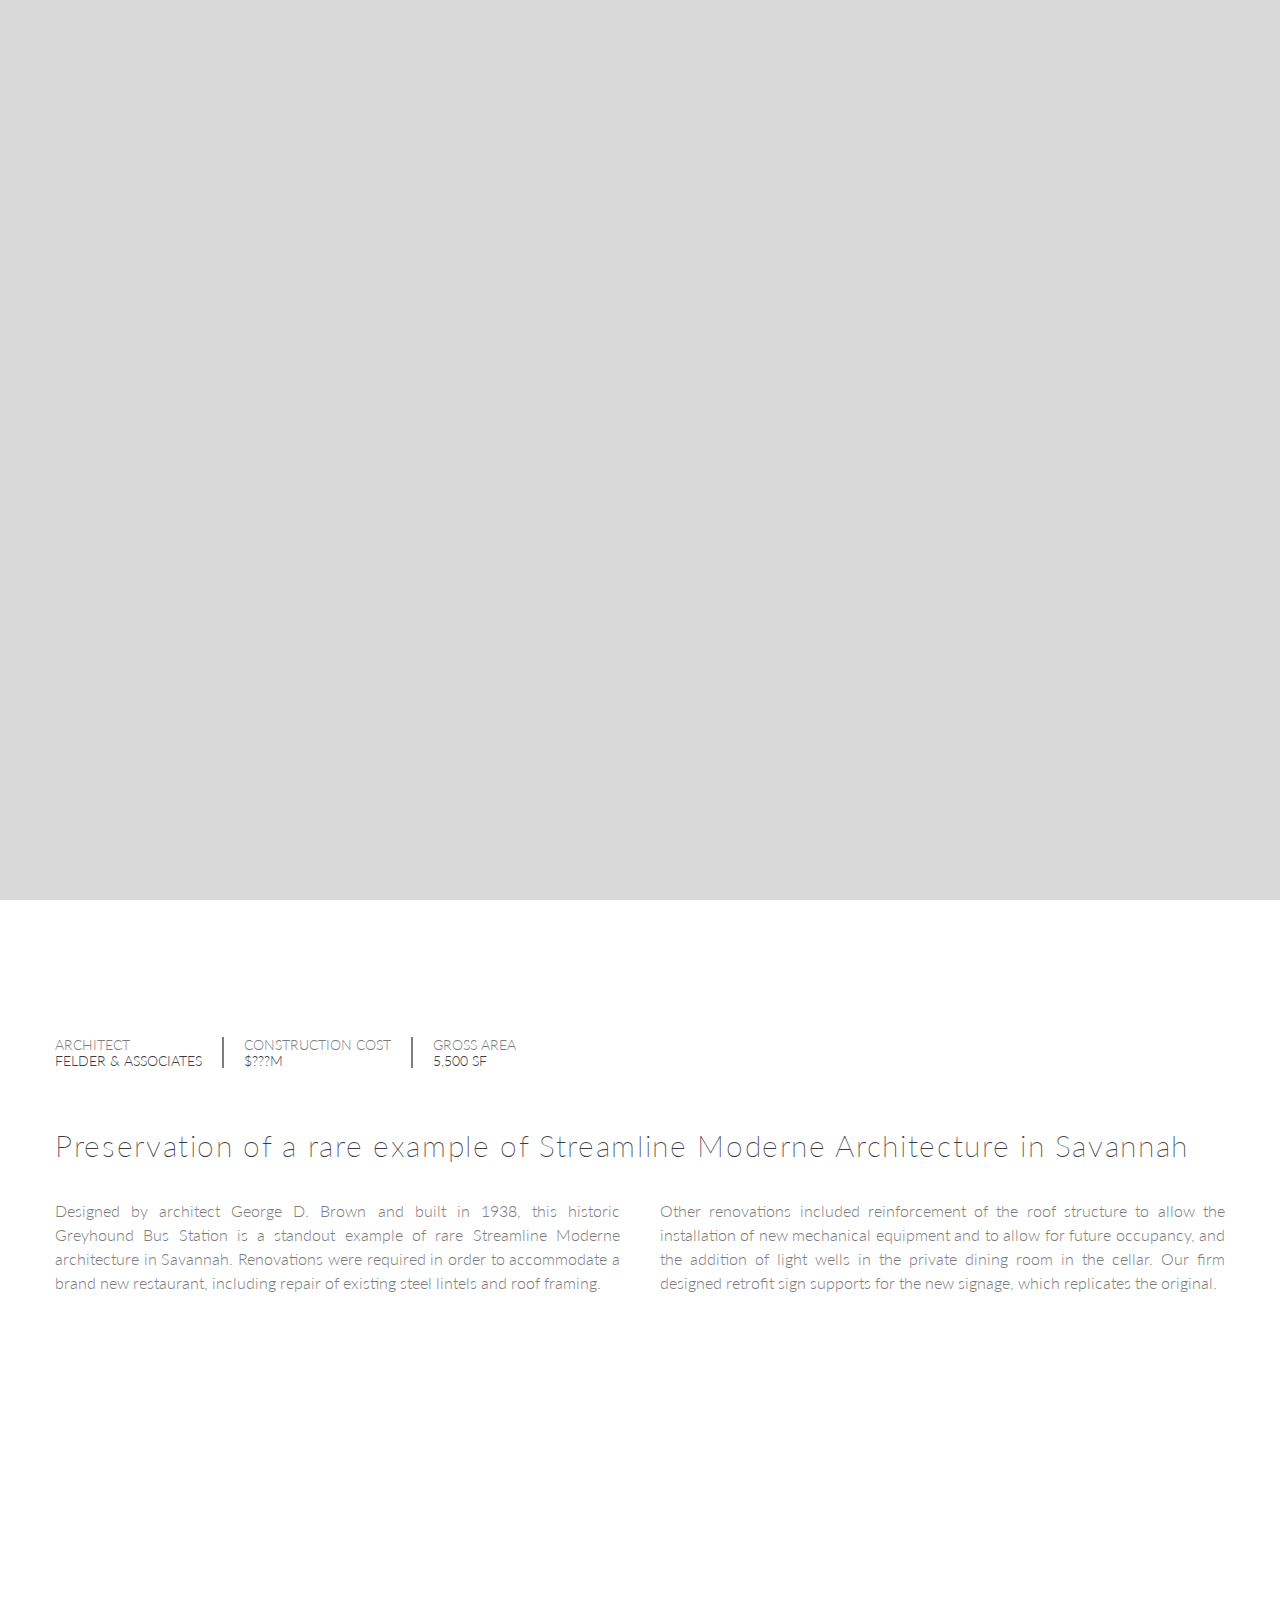
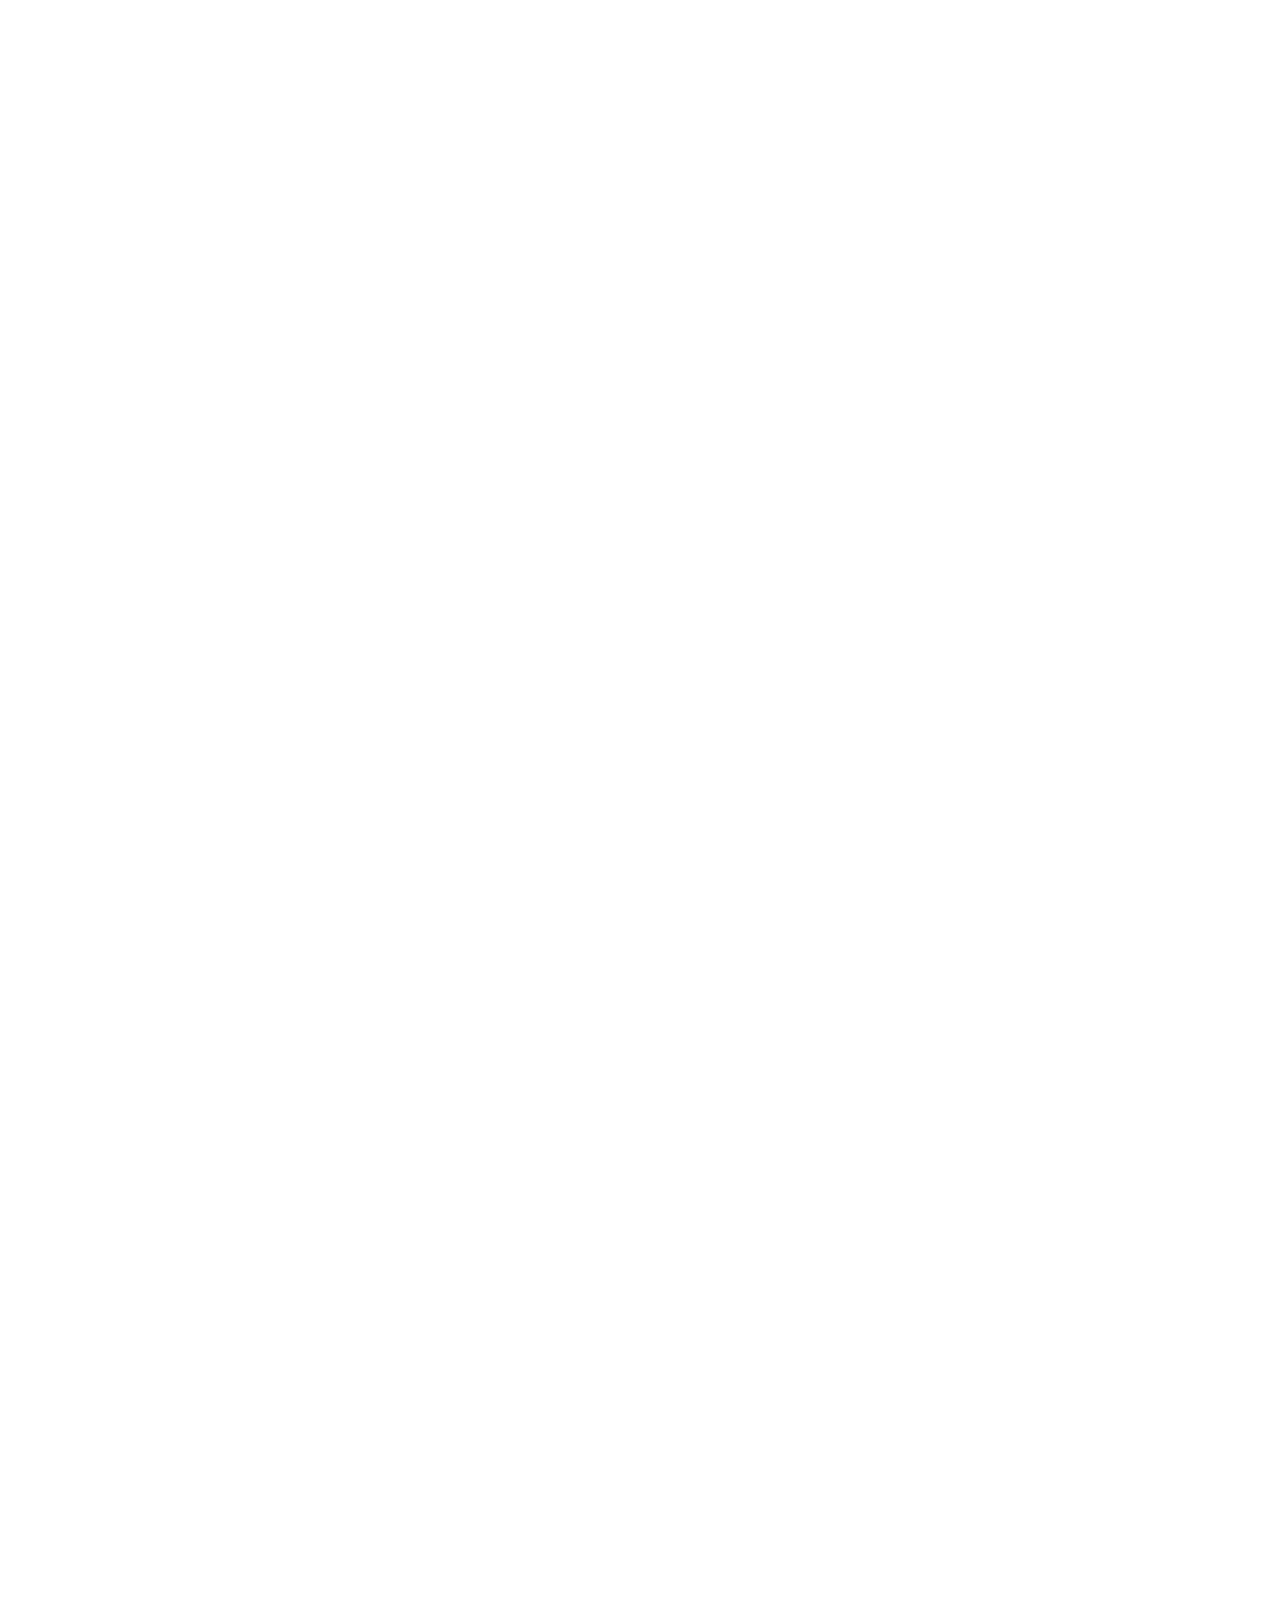
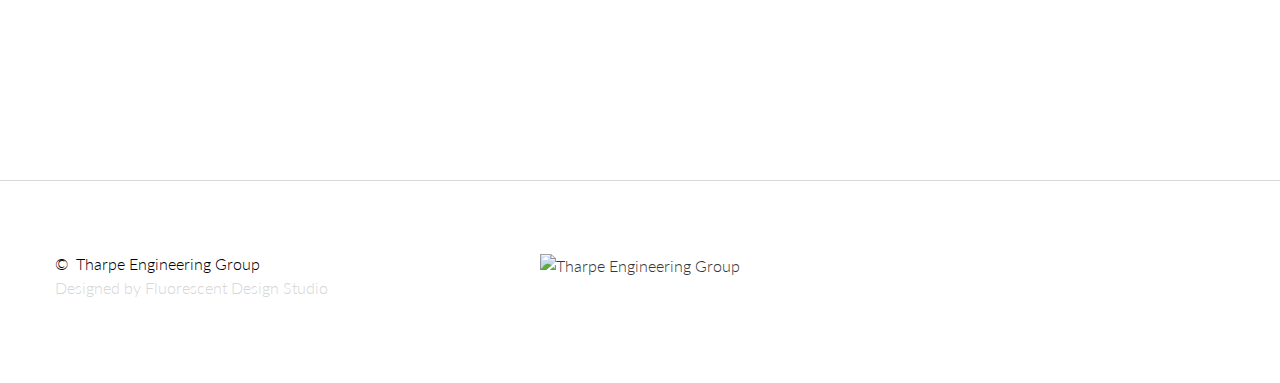
==== commit 7b9775cc: "Fixes problem with mobile navigation menu" ====
--- a/projects/the-grey.html
+++ b/projects/the-grey.html
@@ -20,15 +20,15 @@
     <!-- InstanceBeginEditable name="css" -->
     <link rel="stylesheet" href="../css/projects.css">
 	<!-- InstanceEndEditable -->
-    
+
     <!--JS-->
     <!-- InstanceBeginEditable name="js" -->
 	<!-- InstanceEndEditable -->
-        
+
     <!--Scripts-->
     <!-- InstanceBeginEditable name="scripts" -->
 	<!-- InstanceEndEditable -->
-    
+
     <!--Analytics-->
 
   	<!--[if lt IE 10]>
@@ -37,7 +37,7 @@
 
 	<!-- InstanceBeginEditable name="head" -->
 	<!-- InstanceEndEditable -->
-    
+
 </head>
 
 <!-- InstanceBeginEditable name="body" -->
@@ -59,7 +59,7 @@
     <header>
 		<!-- RD Navbar -->
 		<div class="rd-navbar-wrap">
-			<nav class="rd-navbar active" data-rd-navbar-lg="rd-navbar-static">
+			<nav class="rd-navbar" data-rd-navbar-lg="rd-navbar-static">
 				<div class="rd-navbar-inner">
 					<!-- RD Navbar Panel -->
 					<div class="rd-navbar-panel">
@@ -129,7 +129,7 @@
                                 <div class="column medium-12">
                                     <h2 class="project-subhead">Preservation of a rare example of Streamline Moderne Architecture in Savannah</h2>
                                     <article>
-                                        <p>Designed by architect George D. Brown and built in 1938, this historic Greyhound Bus Station is a standout example of rare Streamline Moderne architecture in Savannah. Renovations were required in order to accommodate a brand new restaurant, including repair of existing steel lintels and roof framing.</p> 
+                                        <p>Designed by architect George D. Brown and built in 1938, this historic Greyhound Bus Station is a standout example of rare Streamline Moderne architecture in Savannah. Renovations were required in order to accommodate a brand new restaurant, including repair of existing steel lintels and roof framing.</p>
                                         <p>Other renovations included reinforcement of the roof structure to allow the installation of new mechanical equipment and to allow for future occupancy, and the addition of light wells in the private dining room in the cellar. Our firm designed retrofit sign supports for the new signage, which replicates the original.</p>
                                     </article>
                                 </div>
--- a/css/style.css
+++ b/css/style.css
@@ -13469,3 +13469,15 @@
 .rd-navbar-fixed .rd-navbar-nav li a{
   color: #fff;
 }
+
+/* Fix for the menu animation, and took outside the js code */
+.rd-navbar-fixed .rd-navbar-nav,
+.rd-navbar-fixed.active .rd-navbar-nav {
+  transition: all 0.3s;
+  visibility: visible;
+}
+
+/* Fix for the footer projects issue. */
+.page-footer {
+  margin-top: -2px;
+}